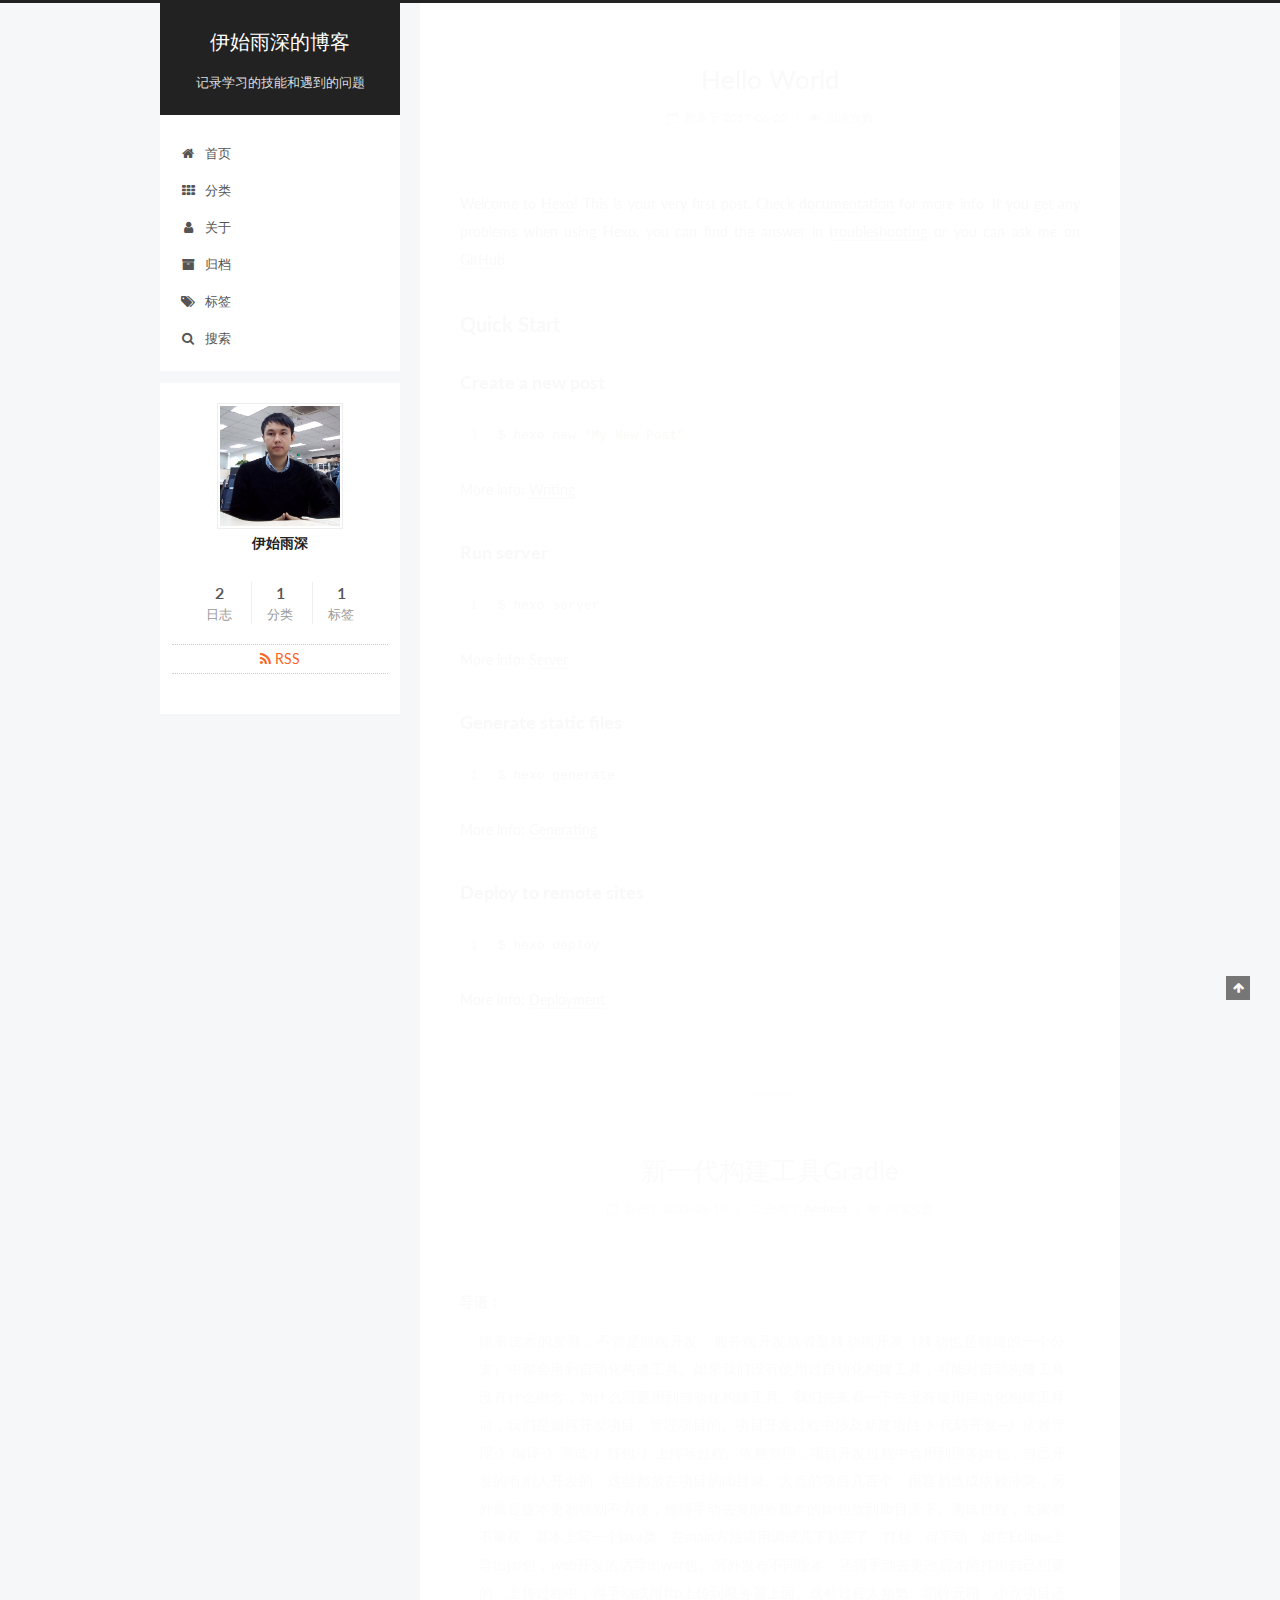
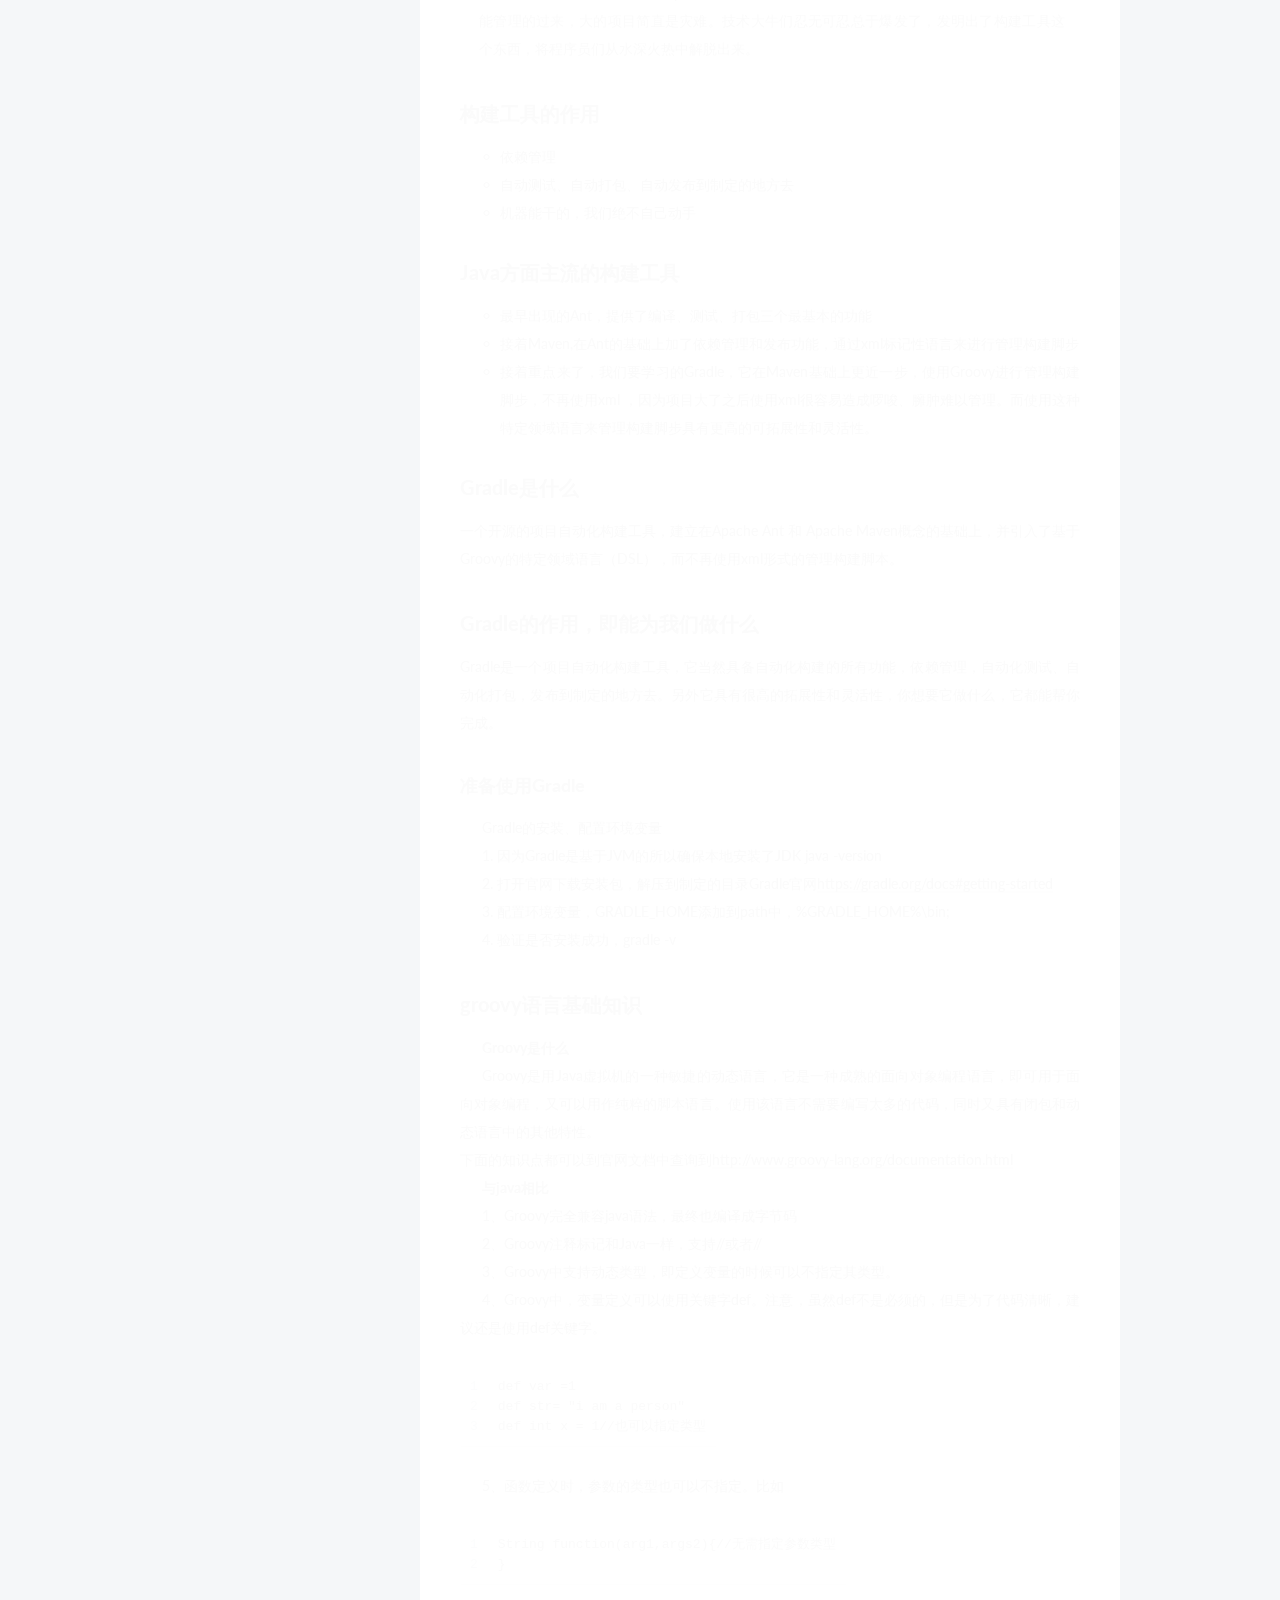
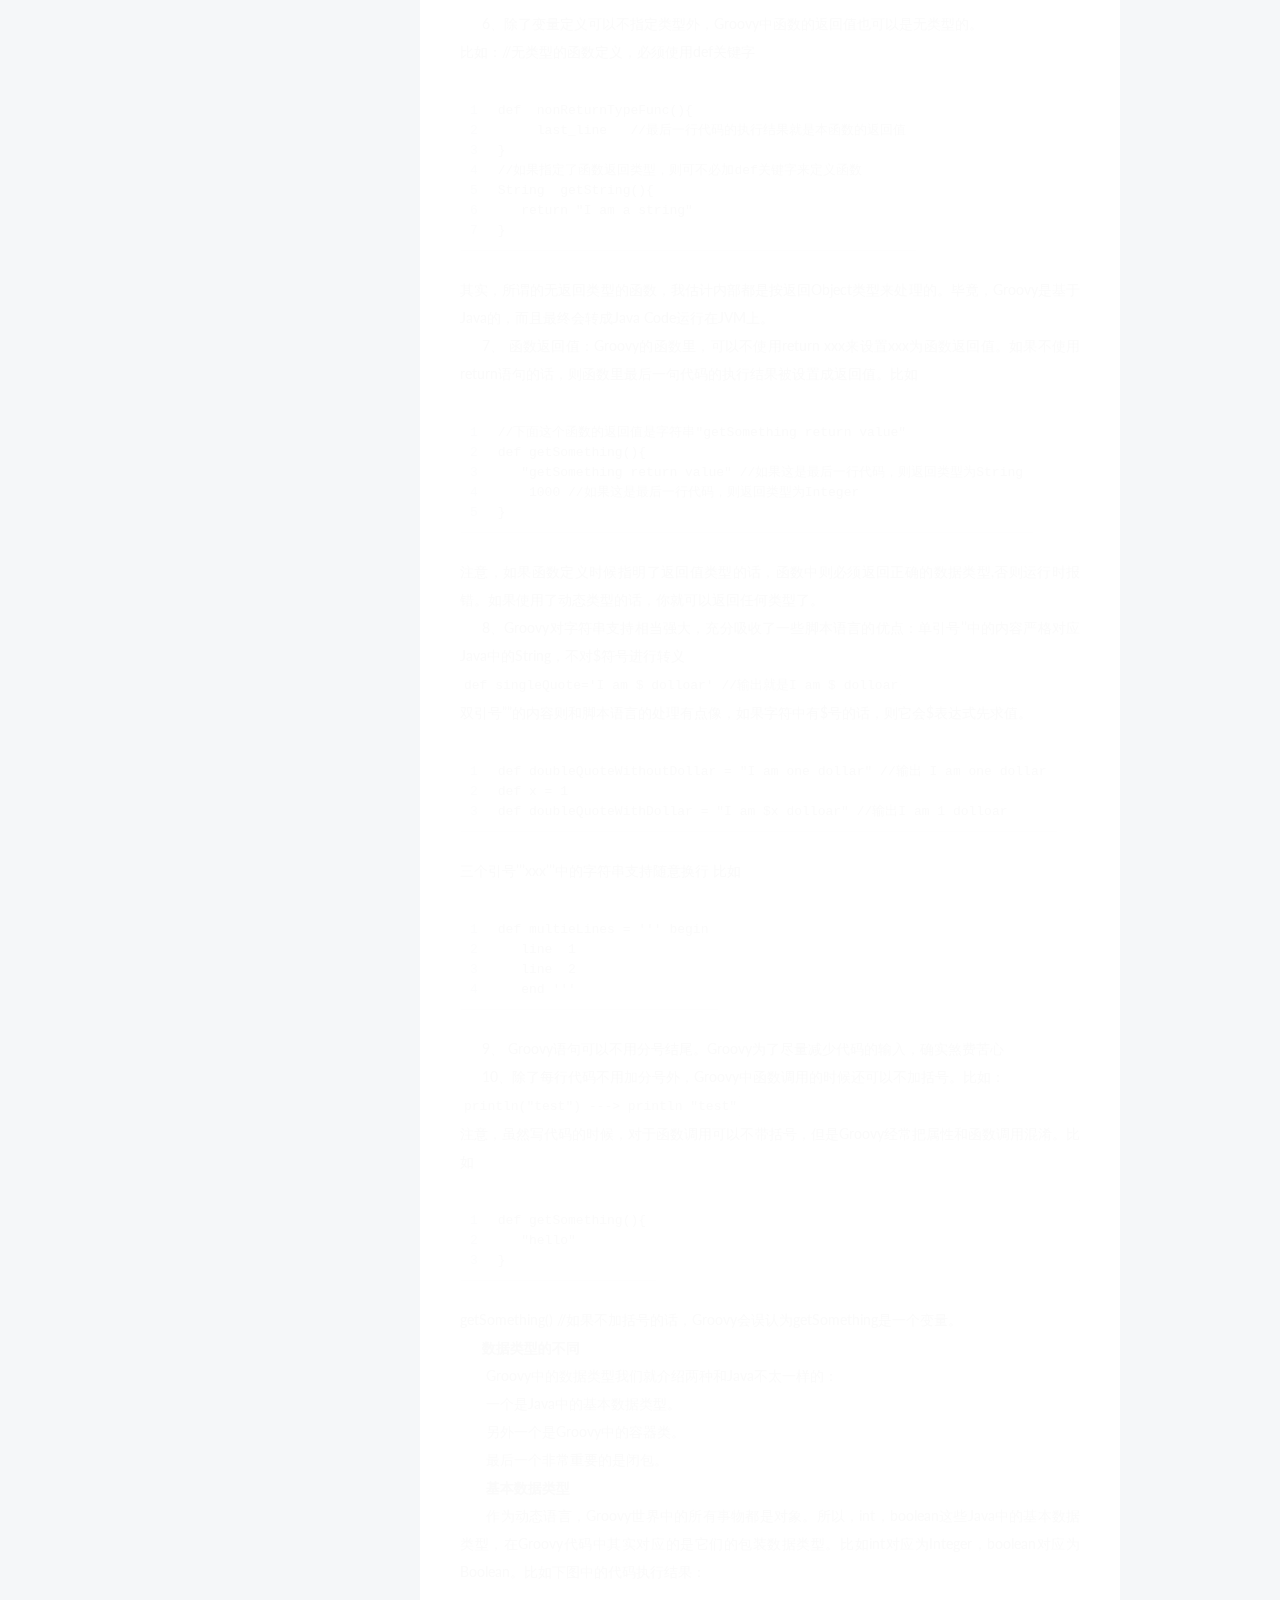
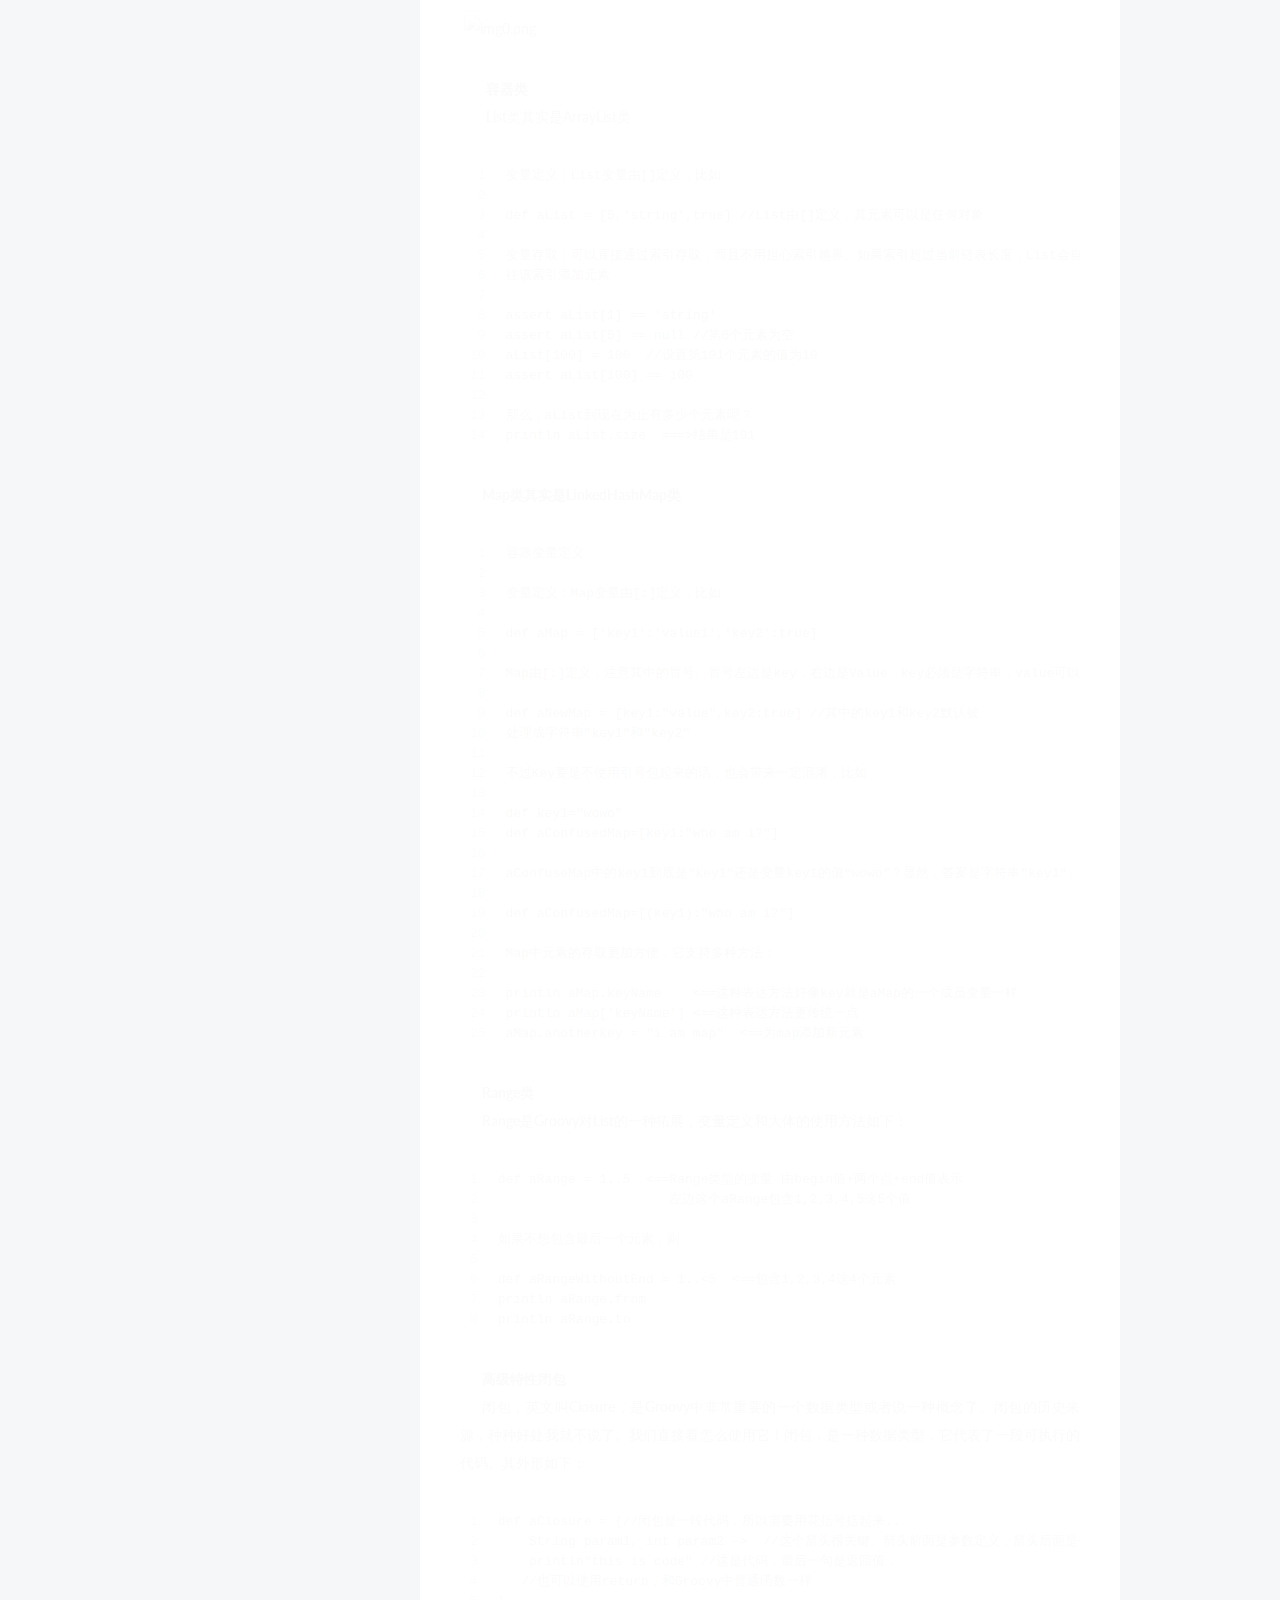
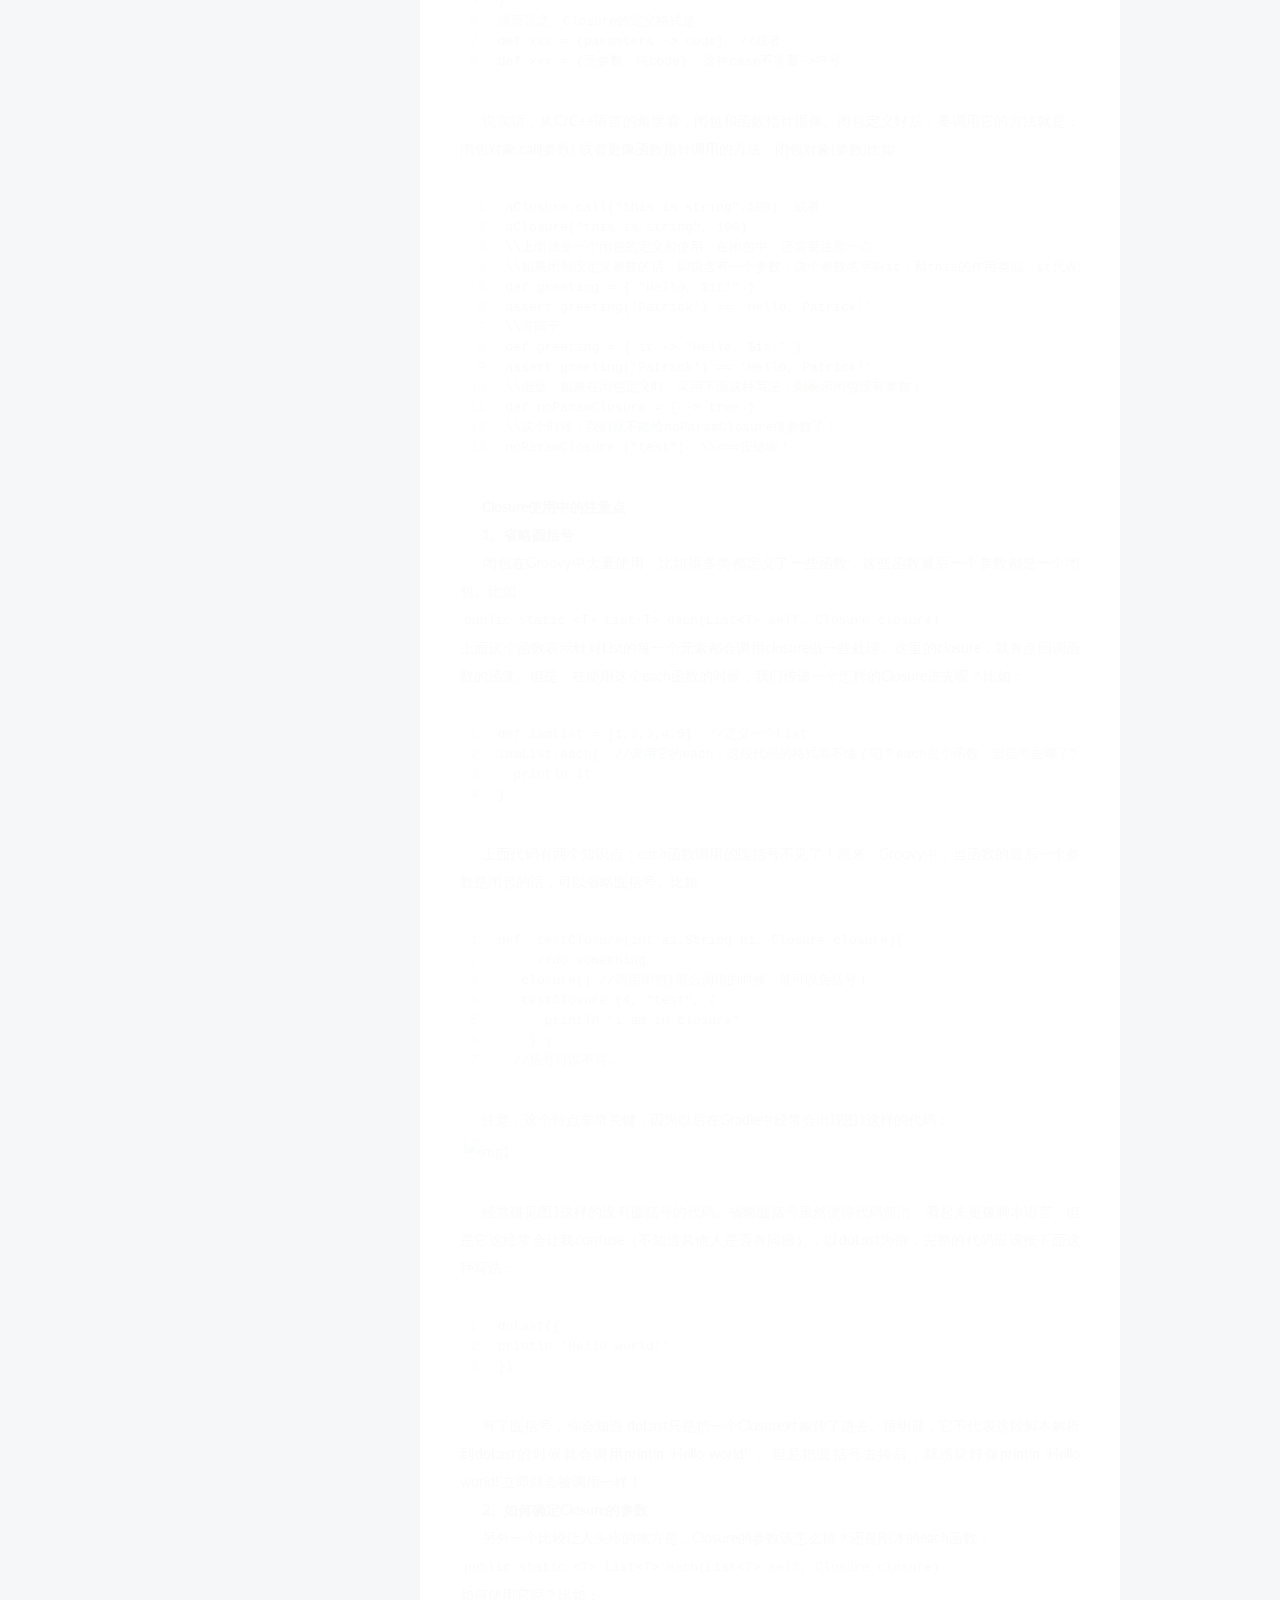
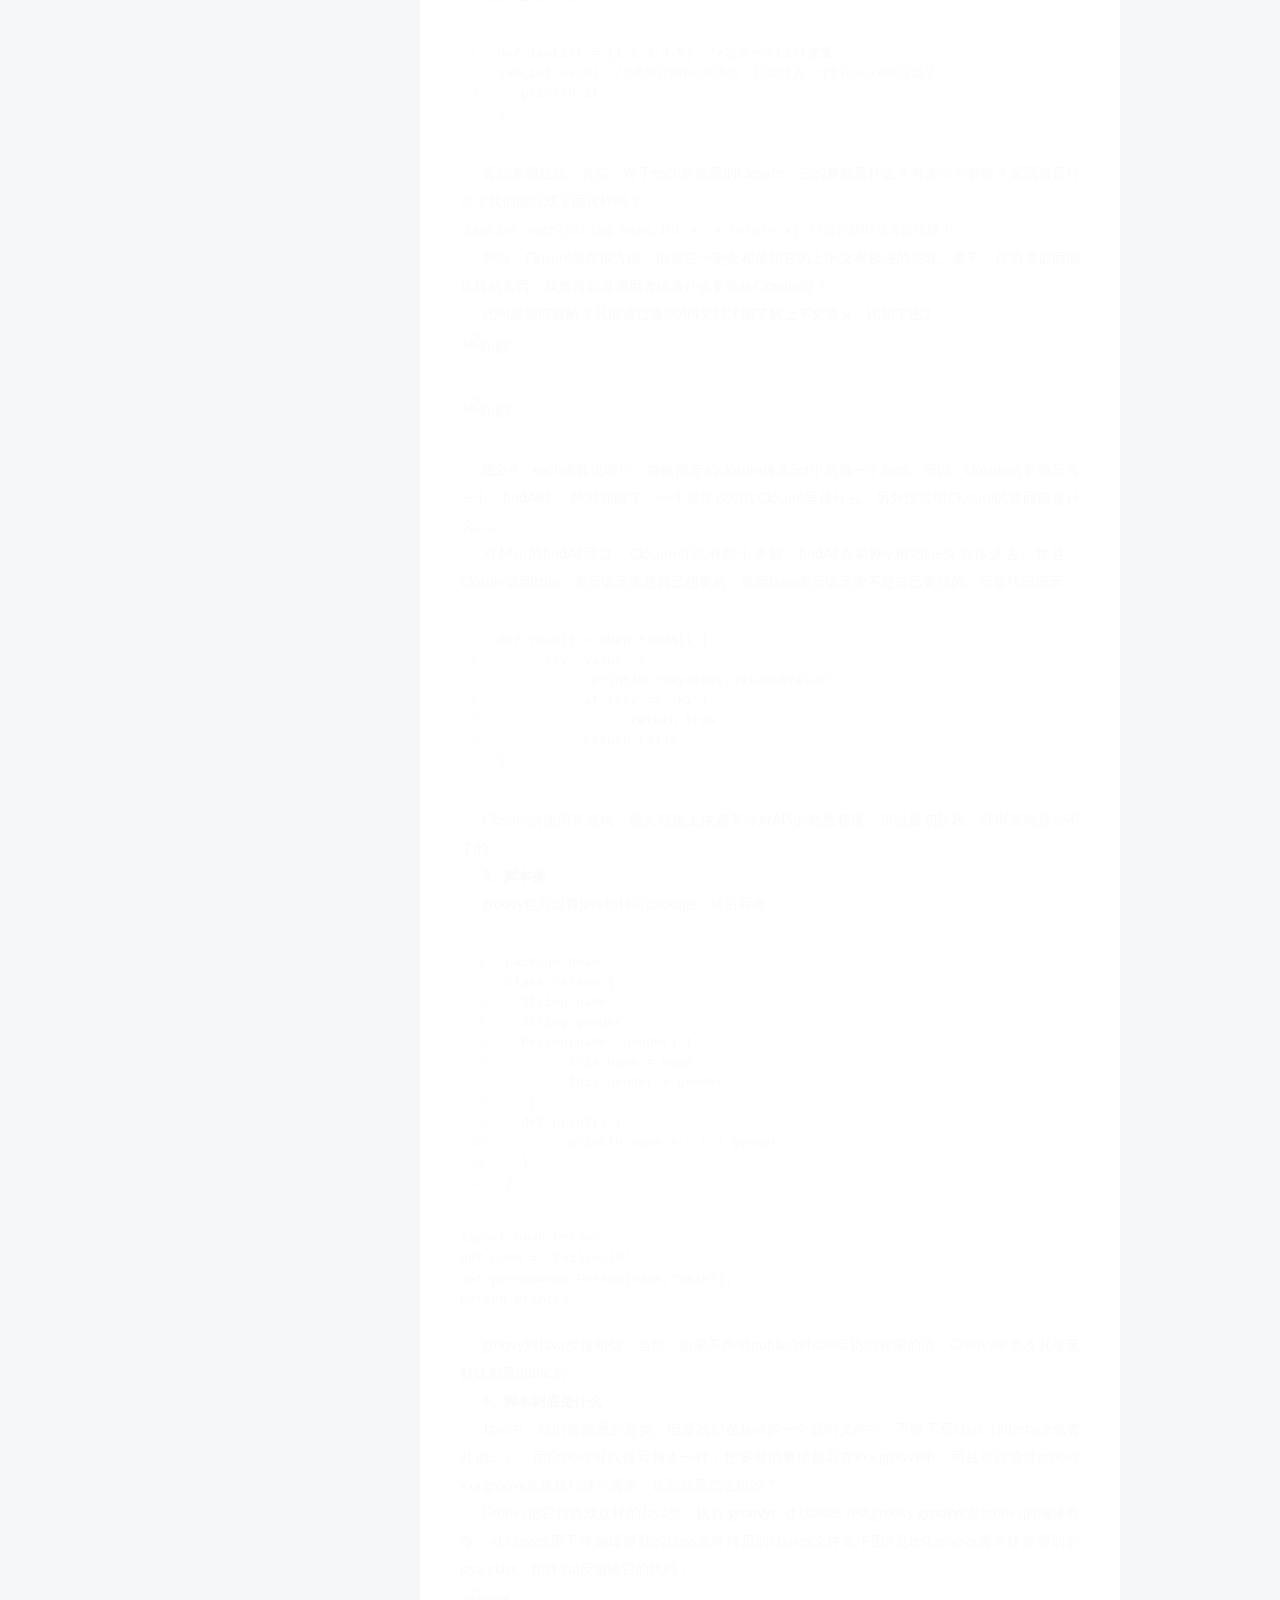
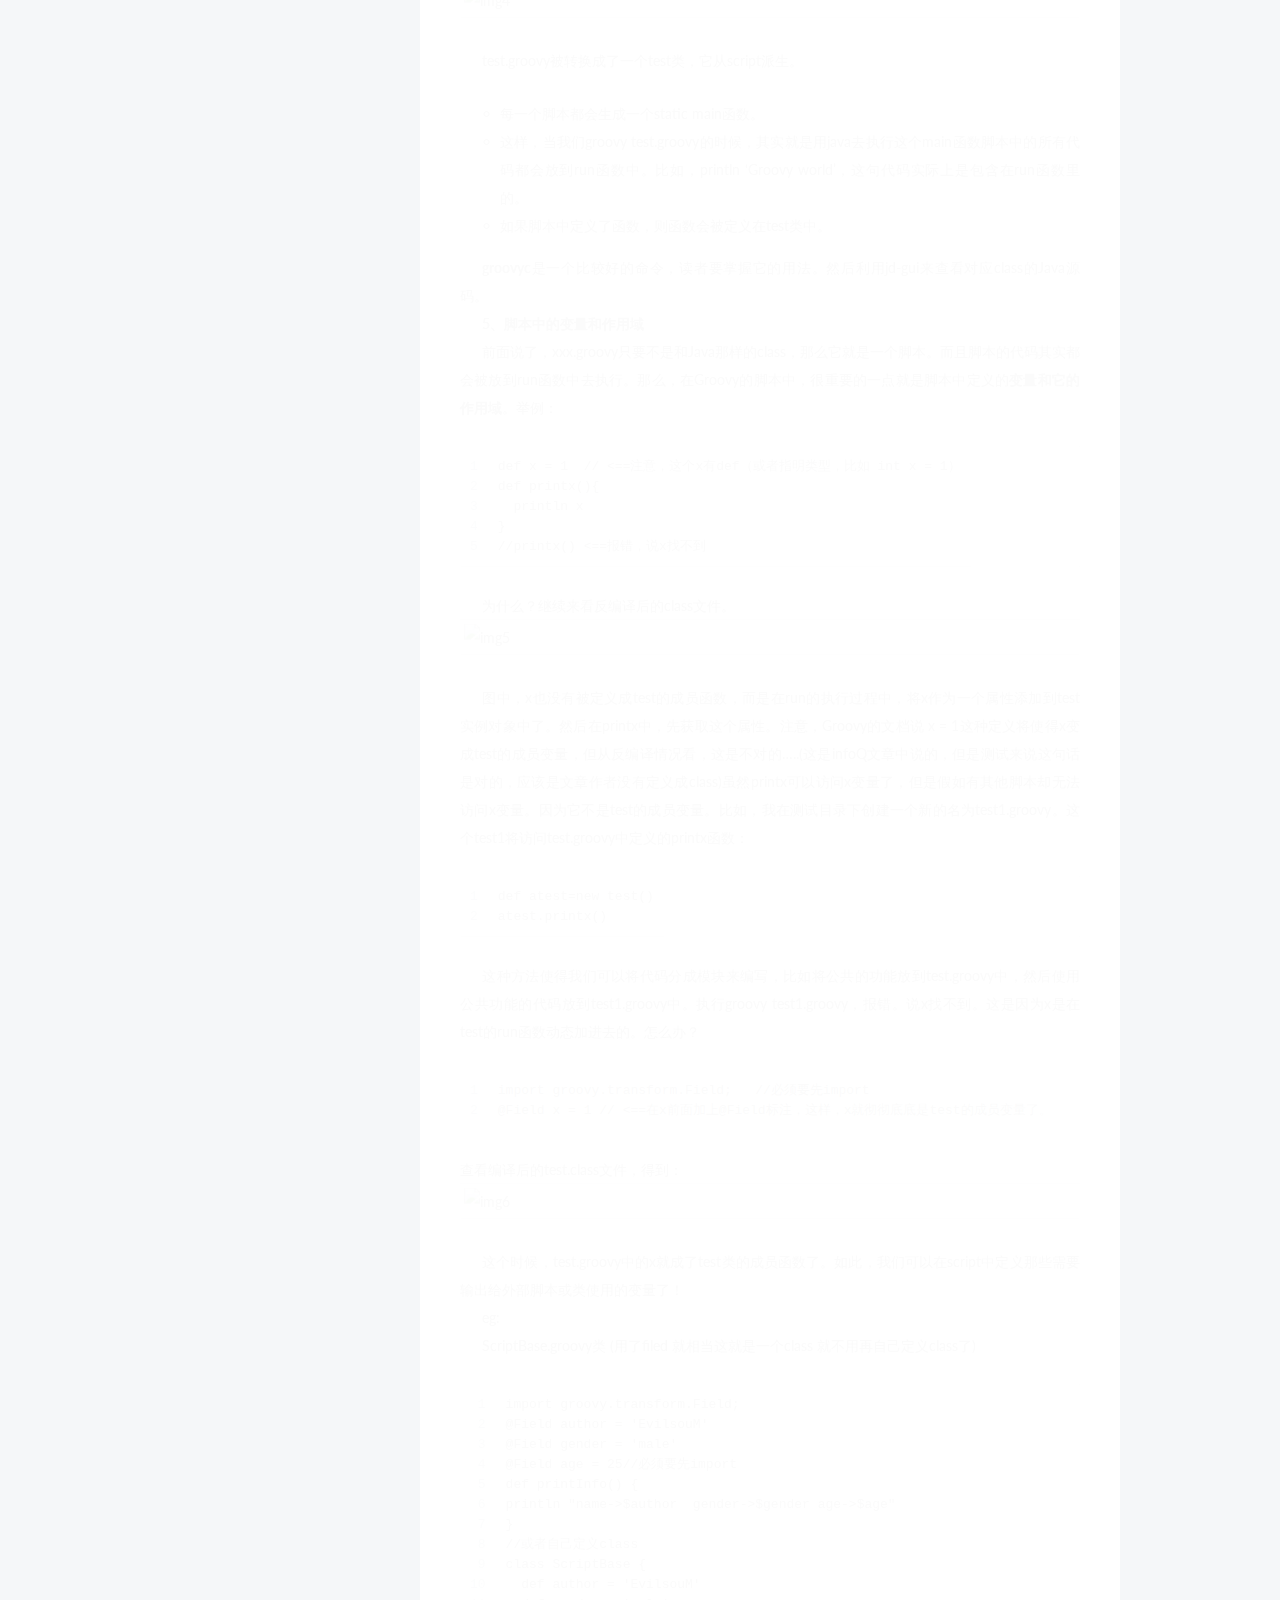
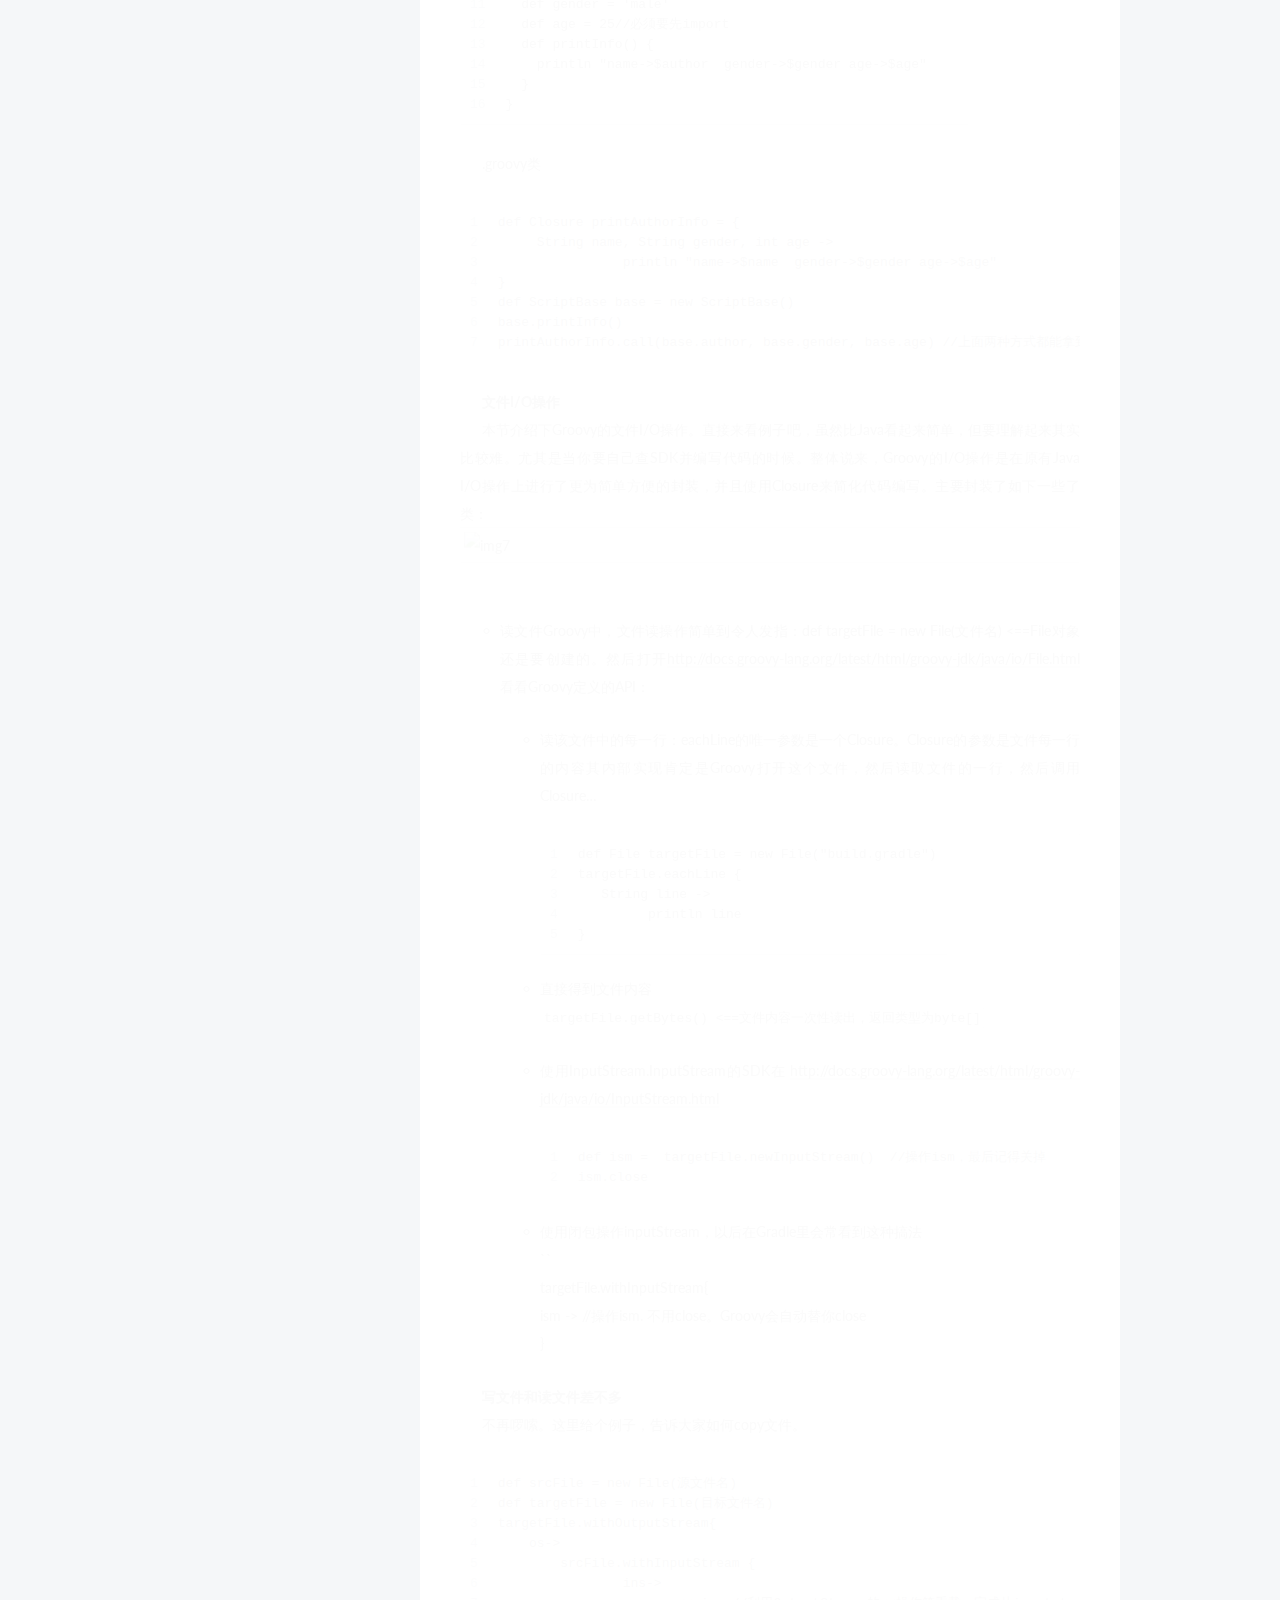
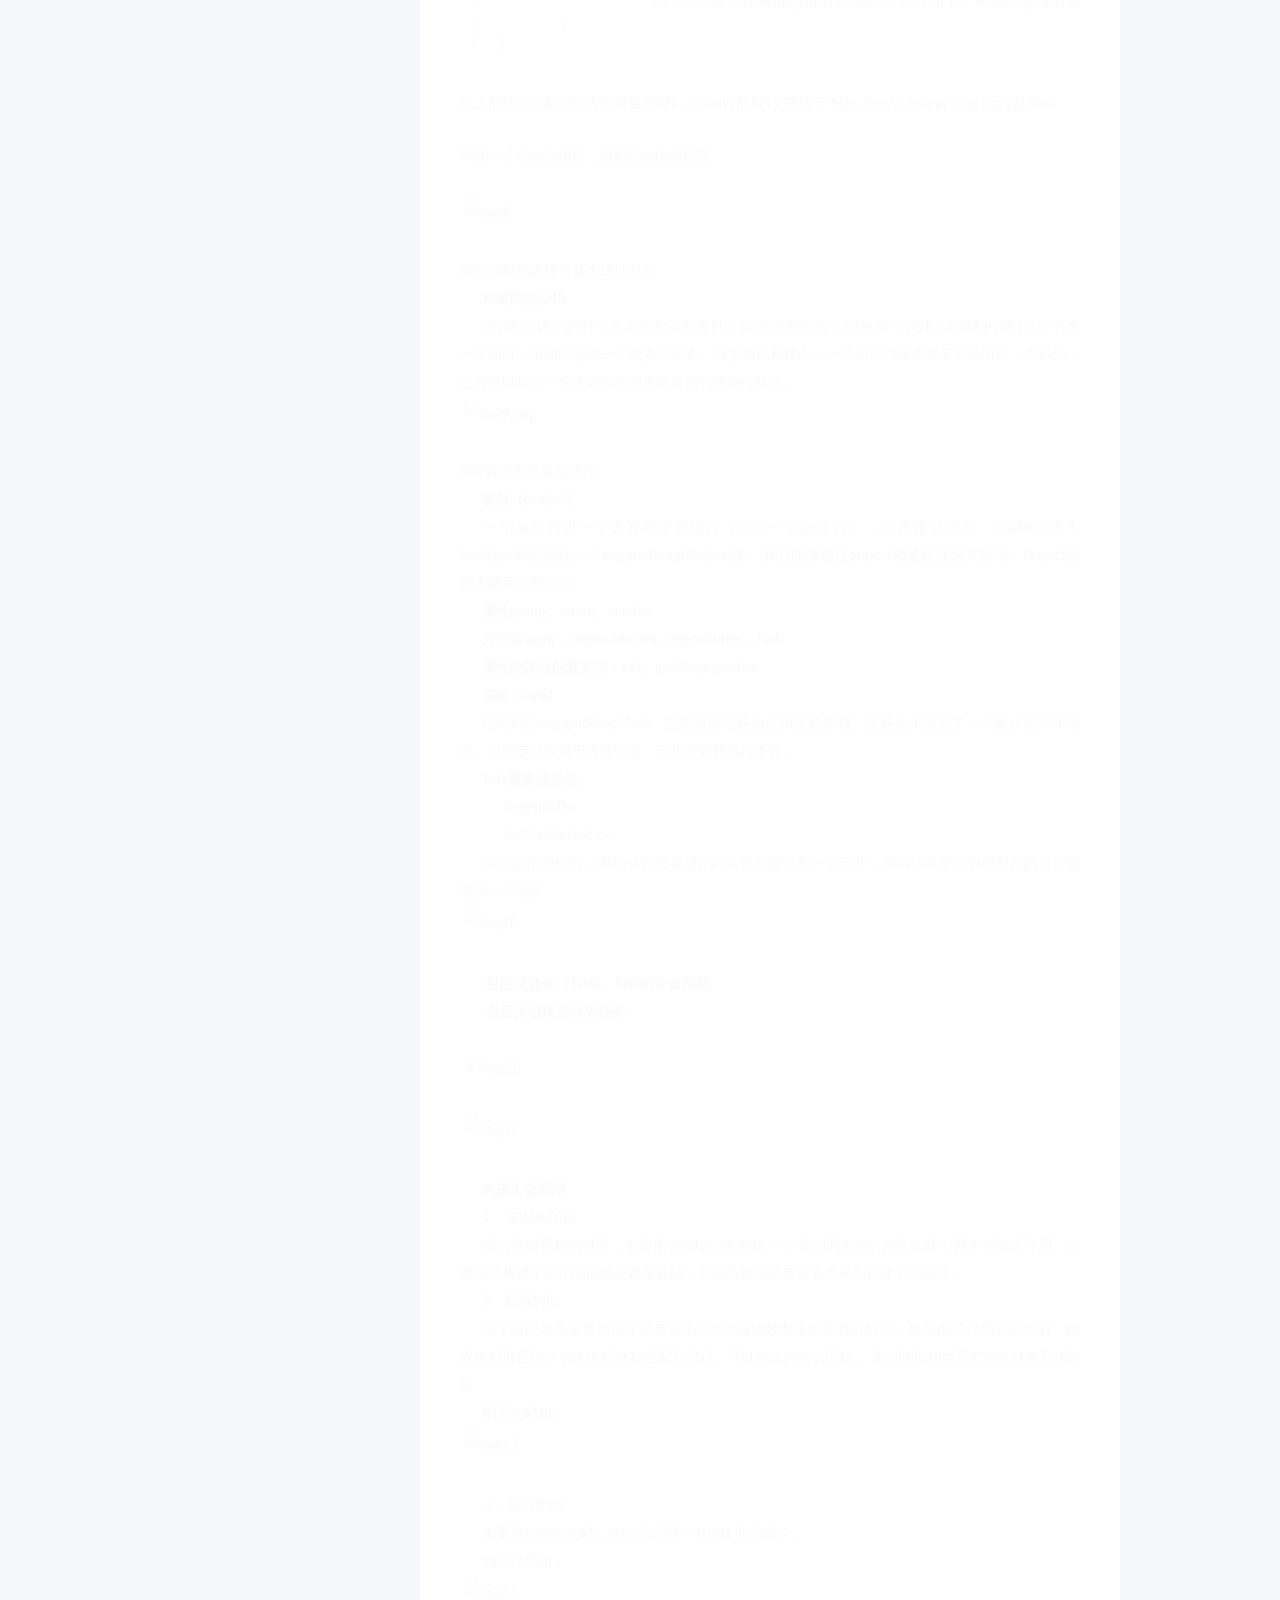
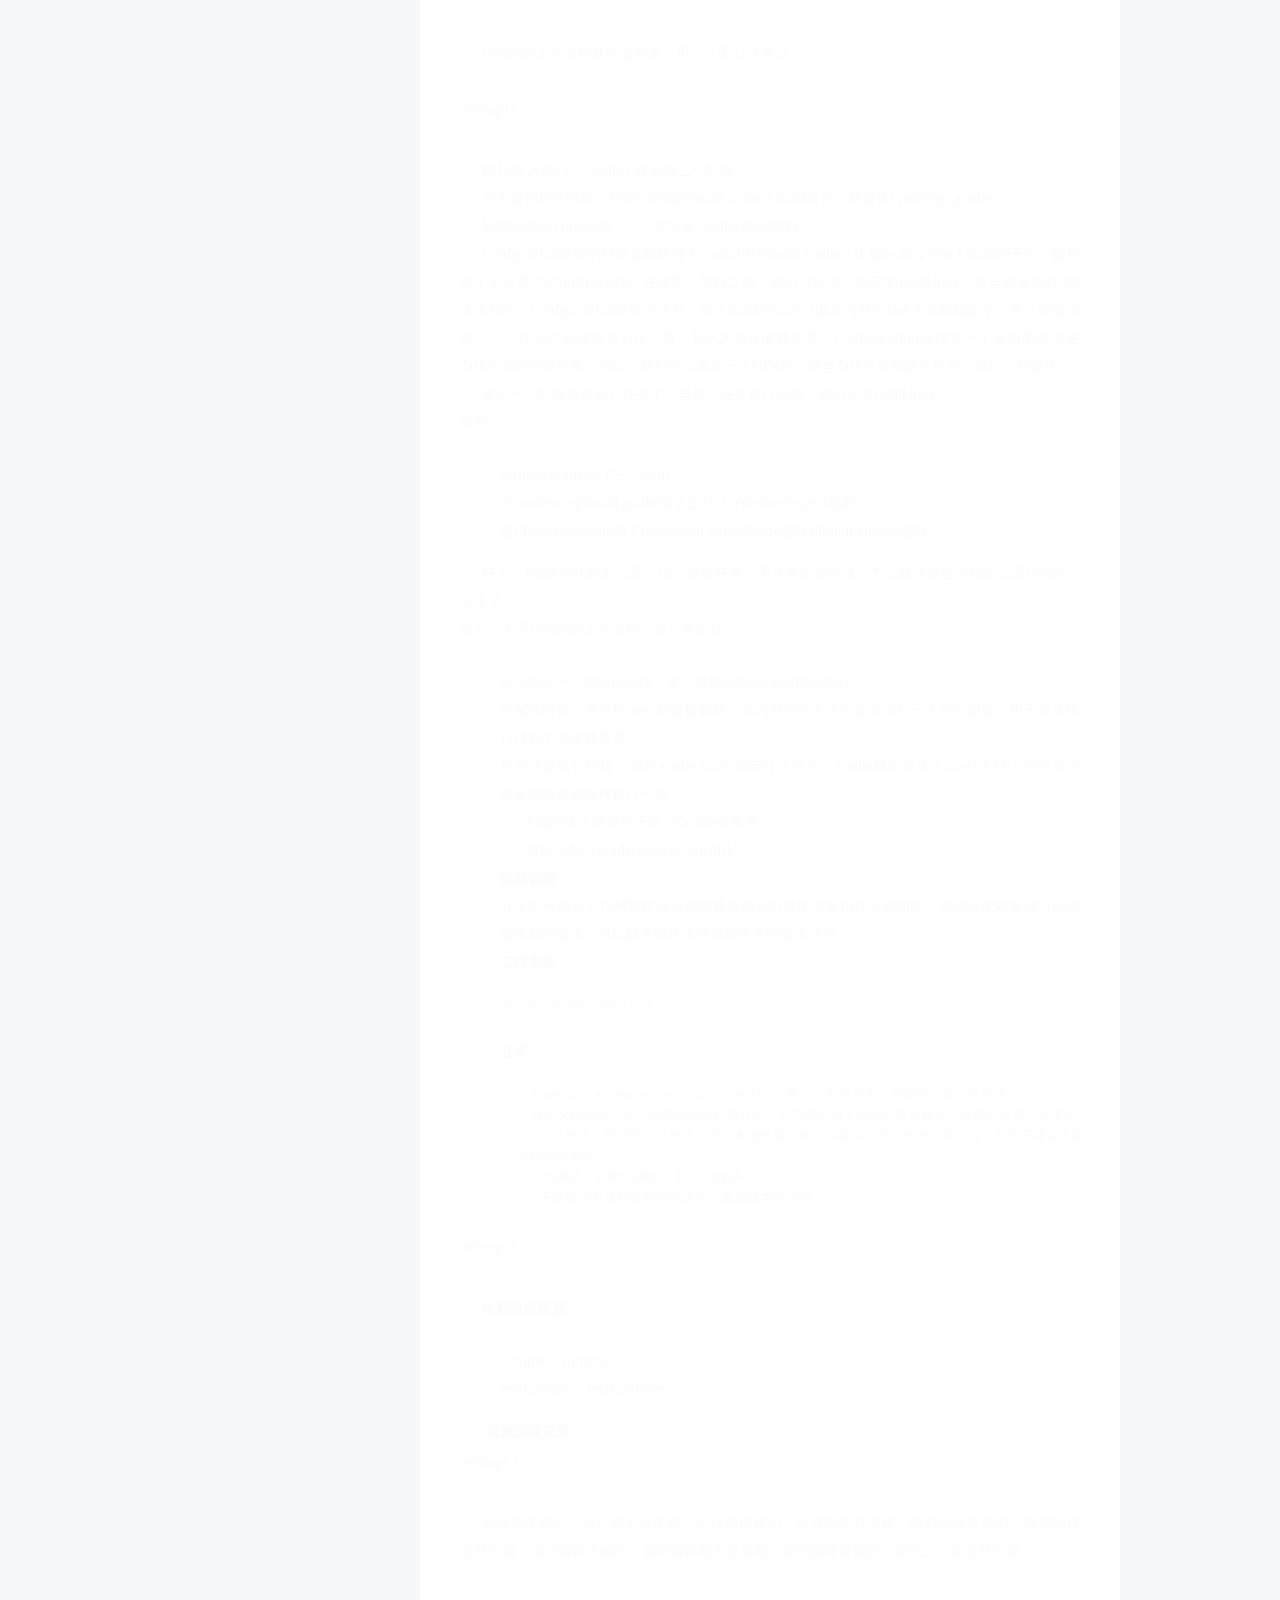
==== index.html @ 5c53986f "Site updated: 2017-06-20 23:52:43" ====
<!doctype html>



  


<html class="theme-next pisces use-motion" lang="zh-Hans">
<head>
  <meta charset="UTF-8"/>
<meta http-equiv="X-UA-Compatible" content="IE=edge" />
<meta name="viewport" content="width=device-width, initial-scale=1, maximum-scale=1"/>









<meta http-equiv="Cache-Control" content="no-transform" />
<meta http-equiv="Cache-Control" content="no-siteapp" />















  
  
  <link href="/lib/fancybox/source/jquery.fancybox.css?v=2.1.5" rel="stylesheet" type="text/css" />




  
  
  
  

  
    
    
  

  

  

  

  

  
    
    
    <link href="//fonts.googleapis.com/css?family=Lato:300,300italic,400,400italic,700,700italic&subset=latin,latin-ext" rel="stylesheet" type="text/css">
  






<link href="/lib/font-awesome/css/font-awesome.min.css?v=4.6.2" rel="stylesheet" type="text/css" />

<link href="/css/main.css?v=5.1.1" rel="stylesheet" type="text/css" />


  <meta name="keywords" content="Hexo, NexT" />





  <link rel="alternate" href="/atom.xml" title="伊始雨深的博客" type="application/atom+xml" />




  <link rel="shortcut icon" type="image/x-icon" href="/favicon.ico?v=5.1.1" />






<meta property="og:type" content="website">
<meta property="og:title" content="伊始雨深的博客">
<meta property="og:url" content="https://yishiyushen.github.io/index.html">
<meta property="og:site_name" content="伊始雨深的博客">
<meta name="twitter:card" content="summary">
<meta name="twitter:title" content="伊始雨深的博客">



<script type="text/javascript" id="hexo.configurations">
  var NexT = window.NexT || {};
  var CONFIG = {
    root: '/',
    scheme: 'Pisces',
    sidebar: {"position":"left","display":"post","offset":12,"offset_float":0,"b2t":false,"scrollpercent":false},
    fancybox: true,
    motion: true,
    duoshuo: {
      userId: '0',
      author: '博主'
    },
    algolia: {
      applicationID: '',
      apiKey: '',
      indexName: '',
      hits: {"per_page":10},
      labels: {"input_placeholder":"Search for Posts","hits_empty":"We didn't find any results for the search: ${query}","hits_stats":"${hits} results found in ${time} ms"}
    }
  };
</script>



  <link rel="canonical" href="https://yishiyushen.github.io/"/>





  <title>伊始雨深的博客</title>
  







  <script type="text/javascript">
    (function() {
      var hm = document.createElement("script");
      hm.src = "//tajs.qq.com/stats?sId=62651788";
      var s = document.getElementsByTagName("script")[0];
      s.parentNode.insertBefore(hm, s);
    })();
  </script>








</head>

<body itemscope itemtype="http://schema.org/WebPage" lang="zh-Hans">

  
  
    
  

  <div class="container sidebar-position-left 
   page-home 
 ">
    <div class="headband"></div>

    <header id="header" class="header" itemscope itemtype="http://schema.org/WPHeader">
      <div class="header-inner"><div class="site-brand-wrapper">
  <div class="site-meta ">
    

    <div class="custom-logo-site-title">
      <a href="/"  class="brand" rel="start">
        <span class="logo-line-before"><i></i></span>
        <span class="site-title">伊始雨深的博客</span>
        <span class="logo-line-after"><i></i></span>
      </a>
    </div>
      
        <p class="site-subtitle">记录学习的技能和遇到的问题</p>
      
  </div>

  <div class="site-nav-toggle">
    <button>
      <span class="btn-bar"></span>
      <span class="btn-bar"></span>
      <span class="btn-bar"></span>
    </button>
  </div>
</div>

<nav class="site-nav">
  

  
    <ul id="menu" class="menu">
      
        
        <li class="menu-item menu-item-home">
          <a href="/" rel="section">
            
              <i class="menu-item-icon fa fa-fw fa-home"></i> <br />
            
            首页
          </a>
        </li>
      
        
        <li class="menu-item menu-item-categories">
          <a href="/categories/" rel="section">
            
              <i class="menu-item-icon fa fa-fw fa-th"></i> <br />
            
            分类
          </a>
        </li>
      
        
        <li class="menu-item menu-item-about">
          <a href="/about/" rel="section">
            
              <i class="menu-item-icon fa fa-fw fa-user"></i> <br />
            
            关于
          </a>
        </li>
      
        
        <li class="menu-item menu-item-archives">
          <a href="/archives/" rel="section">
            
              <i class="menu-item-icon fa fa-fw fa-archive"></i> <br />
            
            归档
          </a>
        </li>
      
        
        <li class="menu-item menu-item-tags">
          <a href="/tags/" rel="section">
            
              <i class="menu-item-icon fa fa-fw fa-tags"></i> <br />
            
            标签
          </a>
        </li>
      

      
        <li class="menu-item menu-item-search">
          
            <a href="javascript:;" class="popup-trigger">
          
            
              <i class="menu-item-icon fa fa-search fa-fw"></i> <br />
            
            搜索
          </a>
        </li>
      
    </ul>
  

  
    <div class="site-search">
      
  <div class="popup search-popup local-search-popup">
  <div class="local-search-header clearfix">
    <span class="search-icon">
      <i class="fa fa-search"></i>
    </span>
    <span class="popup-btn-close">
      <i class="fa fa-times-circle"></i>
    </span>
    <div class="local-search-input-wrapper">
      <input autocomplete="off"
             placeholder="搜索..." spellcheck="false"
             type="text" id="local-search-input">
    </div>
  </div>
  <div id="local-search-result"></div>
</div>



    </div>
  
</nav>



 </div>
    </header>

    <main id="main" class="main">
      <div class="main-inner">
        <div class="content-wrap">
          <div id="content" class="content">
            
  <section id="posts" class="posts-expand">
    
      

  

  
  
  

  <article class="post post-type-normal " itemscope itemtype="http://schema.org/Article">
    <link itemprop="mainEntityOfPage" href="https://yishiyushen.github.io/2017/06/20/hello-world/">

    <span hidden itemprop="author" itemscope itemtype="http://schema.org/Person">
      <meta itemprop="name" content="伊始雨深">
      <meta itemprop="description" content="">
      <meta itemprop="image" content="/images/avatar.png">
    </span>

    <span hidden itemprop="publisher" itemscope itemtype="http://schema.org/Organization">
      <meta itemprop="name" content="伊始雨深的博客">
    </span>

    
      <header class="post-header">

        
        
          <h1 class="post-title" itemprop="name headline">
                
                <a class="post-title-link" href="/2017/06/20/hello-world/" itemprop="url">Hello World</a></h1>
        

        <div class="post-meta">
          <span class="post-time">
            
              <span class="post-meta-item-icon">
                <i class="fa fa-calendar-o"></i>
              </span>
              
                <span class="post-meta-item-text">发表于</span>
              
              <time title="创建于" itemprop="dateCreated datePublished" datetime="2017-06-20T23:36:18+08:00">
                2017-06-20
              </time>
            

            

            
          </span>

          

          
            
          

          
          
             <span id="/2017/06/20/hello-world/" class="leancloud_visitors" data-flag-title="Hello World">
               <span class="post-meta-divider">|</span>
               <span class="post-meta-item-icon">
                 <i class="fa fa-eye"></i>
               </span>
               
                 <span class="post-meta-item-text">阅读次数 </span>
               
                 <span class="leancloud-visitors-count"></span>
             </span>
          

          

          

          

        </div>
      </header>
    

    <div class="post-body" itemprop="articleBody">

      
      

      
        
          
            <p>Welcome to <a href="https://hexo.io/" target="_blank" rel="external">Hexo</a>! This is your very first post. Check <a href="https://hexo.io/docs/" target="_blank" rel="external">documentation</a> for more info. If you get any problems when using Hexo, you can find the answer in <a href="https://hexo.io/docs/troubleshooting.html" target="_blank" rel="external">troubleshooting</a> or you can ask me on <a href="https://github.com/hexojs/hexo/issues" target="_blank" rel="external">GitHub</a>.</p>
<h2 id="Quick-Start"><a href="#Quick-Start" class="headerlink" title="Quick Start"></a>Quick Start</h2><h3 id="Create-a-new-post"><a href="#Create-a-new-post" class="headerlink" title="Create a new post"></a>Create a new post</h3><figure class="highlight bash"><table><tr><td class="gutter"><pre><div class="line">1</div></pre></td><td class="code"><pre><div class="line">$ hexo new <span class="string">"My New Post"</span></div></pre></td></tr></table></figure>
<p>More info: <a href="https://hexo.io/docs/writing.html" target="_blank" rel="external">Writing</a></p>
<h3 id="Run-server"><a href="#Run-server" class="headerlink" title="Run server"></a>Run server</h3><figure class="highlight bash"><table><tr><td class="gutter"><pre><div class="line">1</div></pre></td><td class="code"><pre><div class="line">$ hexo server</div></pre></td></tr></table></figure>
<p>More info: <a href="https://hexo.io/docs/server.html" target="_blank" rel="external">Server</a></p>
<h3 id="Generate-static-files"><a href="#Generate-static-files" class="headerlink" title="Generate static files"></a>Generate static files</h3><figure class="highlight bash"><table><tr><td class="gutter"><pre><div class="line">1</div></pre></td><td class="code"><pre><div class="line">$ hexo generate</div></pre></td></tr></table></figure>
<p>More info: <a href="https://hexo.io/docs/generating.html" target="_blank" rel="external">Generating</a></p>
<h3 id="Deploy-to-remote-sites"><a href="#Deploy-to-remote-sites" class="headerlink" title="Deploy to remote sites"></a>Deploy to remote sites</h3><figure class="highlight bash"><table><tr><td class="gutter"><pre><div class="line">1</div></pre></td><td class="code"><pre><div class="line">$ hexo deploy</div></pre></td></tr></table></figure>
<p>More info: <a href="https://hexo.io/docs/deployment.html" target="_blank" rel="external">Deployment</a></p>

          
        
      
    </div>

    <div>
      
    </div>

    <div>
      
    </div>

    <div>
      
    </div>

    <footer class="post-footer">
      

      

      

      
      
        <div class="post-eof"></div>
      
    </footer>
  </article>


    
      

  

  
  
  

  <article class="post post-type-normal " itemscope itemtype="http://schema.org/Article">
    <link itemprop="mainEntityOfPage" href="https://yishiyushen.github.io/2017/06/18/新一代构建工具Gradle/">

    <span hidden itemprop="author" itemscope itemtype="http://schema.org/Person">
      <meta itemprop="name" content="伊始雨深">
      <meta itemprop="description" content="">
      <meta itemprop="image" content="/images/avatar.png">
    </span>

    <span hidden itemprop="publisher" itemscope itemtype="http://schema.org/Organization">
      <meta itemprop="name" content="伊始雨深的博客">
    </span>

    
      <header class="post-header">

        
        
          <h1 class="post-title" itemprop="name headline">
                
                <a class="post-title-link" href="/2017/06/18/新一代构建工具Gradle/" itemprop="url">新一代构建工具Gradle</a></h1>
        

        <div class="post-meta">
          <span class="post-time">
            
              <span class="post-meta-item-icon">
                <i class="fa fa-calendar-o"></i>
              </span>
              
                <span class="post-meta-item-text">发表于</span>
              
              <time title="创建于" itemprop="dateCreated datePublished" datetime="2017-06-18T22:38:16+08:00">
                2017-06-18
              </time>
            

            

            
          </span>

          
            <span class="post-category" >
            
              <span class="post-meta-divider">|</span>
            
              <span class="post-meta-item-icon">
                <i class="fa fa-folder-o"></i>
              </span>
              
                <span class="post-meta-item-text">分类于</span>
              
              
                <span itemprop="about" itemscope itemtype="http://schema.org/Thing">
                  <a href="/categories/Android/" itemprop="url" rel="index">
                    <span itemprop="name">Android</span>
                  </a>
                </span>

                
                
              
            </span>
          

          
            
          

          
          
             <span id="/2017/06/18/新一代构建工具Gradle/" class="leancloud_visitors" data-flag-title="新一代构建工具Gradle">
               <span class="post-meta-divider">|</span>
               <span class="post-meta-item-icon">
                 <i class="fa fa-eye"></i>
               </span>
               
                 <span class="post-meta-item-text">阅读次数 </span>
               
                 <span class="leancloud-visitors-count"></span>
             </span>
          

          

          

          

        </div>
      </header>
    

    <div class="post-body" itemprop="articleBody">

      
      

      
        
          
            <h5 id="导语："><a href="#导语：" class="headerlink" title="导语："></a>导语：</h5><blockquote>
<p>随着技术的发展，不管是前端开发、服务端开发或者是移动端开发（移动也是前端的一个分支）中都会用到自动化构建工具。如果我们没有使用过自动化构建工具，可能对自动构建工具没有什么概念，为什么需要用到自动化构建工具。我们先来看一下在没有使用自动化构建工具前，我们是如何开发项目、管理项目的。项目开发过程中涉及新建项目-》代码开发—》依赖管理-》编译-》测试-》打包-》上传等过程。依赖管理，项目开发过程中会用到很多jar包，自己开发的有别人开发的，这些都放在项目的lib目录。大点的项目几百个，很容易造成依赖冲突，另外就是版本更新特别不方便，你得手动去复制新版本的jar包放到lib目录下。测试过程，大家都不重视，基本上写一个java类，在main方法调用调试几下就完了。打包，得手动，如在Eclipse上导出jar包，web开发的话导出war包。另外发布不同版本，还得手动去更改后才能打出自己想要的。上传过程中，得手动或用ftp上传到服务器上面。这些过程太频繁、琐碎无聊，小点项目还能管理的过来，大的项目简直是灾难。技术大牛们忍无可忍总于爆发了，发明出了构建工具这个东西，将程序员们从水深火热中解脱出来。</p>
</blockquote>
<h2 id="构建工具的作用"><a href="#构建工具的作用" class="headerlink" title="构建工具的作用"></a>构建工具的作用</h2><ul>
<li>依赖管理</li>
<li>自动测试、自动打包、自动发布到制定的地方去</li>
<li>机器能干的，我们绝不自己动手</li>
</ul>
<h2 id="Java方面主流的构建工具"><a href="#Java方面主流的构建工具" class="headerlink" title="Java方面主流的构建工具"></a>Java方面主流的构建工具</h2><ul>
<li>最早出现的Ant，提供了编译、测试、打包三个最基本的功能</li>
<li>接着Maven,在Ant的基础上加了依赖管理和发布功能，通过xml标记性语言来进行管理构建脚步</li>
<li>接着重点来了，我们要学习的Gradle，它在Maven基础上更近一步，使用Groovy进行管理构建脚步，不再使用xml ，因为项目大了之后使用xml很容易造成啰唆、臃肿难以管理。而使用这种特定领域语言来管理构建脚步具有更高的可拓展性和灵活性。</li>
</ul>
<h2 id="Gradle是什么"><a href="#Gradle是什么" class="headerlink" title="Gradle是什么"></a>Gradle是什么</h2><p>  一个开源的项目自动化构建工具，建立在Apache Ant 和 Apache Maven概念的基础上，并引入了基于Groovy的特定领域语言（DSL），而不再使用xml形式的管理构建脚本。</p>
<h2 id="Gradle的作用，即能为我们做什么"><a href="#Gradle的作用，即能为我们做什么" class="headerlink" title="Gradle的作用，即能为我们做什么"></a>Gradle的作用，即能为我们做什么</h2><p> Gradle是一个项目自动化构建工具，它当然具备自动化构建的所有功能，依赖管理，自动化测试、自动化打包，发布到制定的地方去。另外它具有很高的拓展性和灵活性，你想要它做什么，它都能帮你完成。</p>
<h3 id="准备使用Gradle"><a href="#准备使用Gradle" class="headerlink" title="准备使用Gradle"></a>准备使用Gradle</h3><p>  Gradle的安装、配置环境变量<br>  1. 因为Gradle是基于JVM的所以确保本地安装了JDK  java -version<br>  2. 打开官网下载安装包，解压到制定的目录Gradle官网<a href="https://gradle.org/docs#getting-started" target="_blank" rel="external">https://gradle.org/docs#getting-started</a><br>  3. 配置环境变量，GRADLE_HOME添加到path中，%GRADLE_HOME%\bin;<br>  4. 验证是否安装成功，gradle -v</p>
<h2 id="groovy语言基础知识"><a href="#groovy语言基础知识" class="headerlink" title="groovy语言基础知识"></a>groovy语言基础知识</h2><p>  <strong>Groovy是什么</strong><br>  Groovy是用Java虚拟机的一种敏捷的动态语言，它是一种成熟的面向对象编程语言，即可用于面向对象编程，又可以用作纯粹的脚本语言。使用该语言不需要编写太多的代码，同时又具有闭包和动态语言中的其他特性。<br>下面的知识点都可以到官网文档中查询到<a href="http://www.groovy-lang.org/documentation.html" target="_blank" rel="external">http://www.groovy-lang.org/documentation.html</a><br>  <strong>与java相比</strong><br>            1、Groovy完全兼容java语法，最终也编译成字节码<br>            2、Groovy注释标记和Java一样，支持//或者//<br>            3、Groovy中支持动态类型，即定义变量的时候可以不指定其类型。<br>            4、Groovy中，变量定义可以使用关键字def。注意，虽然def不是必须的，但是为了代码清晰，建议还是使用def关键字。<br><figure class="highlight plain"><table><tr><td class="gutter"><pre><div class="line">1</div><div class="line">2</div><div class="line">3</div></pre></td><td class="code"><pre><div class="line">def var =1 </div><div class="line">def str= &quot;i am a person&quot;</div><div class="line">def int x = 1//也可以指定类型</div></pre></td></tr></table></figure></p>
<p>    5、函数定义时，参数的类型也可以不指定。比如<br><figure class="highlight plain"><table><tr><td class="gutter"><pre><div class="line">1</div><div class="line">2</div></pre></td><td class="code"><pre><div class="line">String function(arg1,args2)&#123;//无需指定参数类型</div><div class="line">&#125;</div></pre></td></tr></table></figure></p>
<p>  6、除了变量定义可以不指定类型外，Groovy中函数的返回值也可以是无类型的。<br>        比如：//无类型的函数定义，必须使用def关键字<br><figure class="highlight plain"><table><tr><td class="gutter"><pre><div class="line">1</div><div class="line">2</div><div class="line">3</div><div class="line">4</div><div class="line">5</div><div class="line">6</div><div class="line">7</div></pre></td><td class="code"><pre><div class="line">def  nonReturnTypeFunc()&#123;</div><div class="line">     last_line   //最后一行代码的执行结果就是本函数的返回值</div><div class="line">&#125;</div><div class="line">//如果指定了函数返回类型，则可不必加def关键字来定义函数</div><div class="line">String  getString()&#123;</div><div class="line">   return &quot;I am a string&quot;</div><div class="line">&#125;</div></pre></td></tr></table></figure></p>
<p>其实，所谓的无返回类型的函数，我估计内部都是按返回Object类型来处理的。毕竟，Groovy是基于Java的，而且最终会转成Java Code运行在JVM上。<br>  7、 函数返回值：Groovy的函数里，可以不使用return xxx来设置xxx为函数返回值。如果不使用return语句的话，则函数里最后一句代码的执行结果被设置成返回值。比如<br><figure class="highlight plain"><table><tr><td class="gutter"><pre><div class="line">1</div><div class="line">2</div><div class="line">3</div><div class="line">4</div><div class="line">5</div></pre></td><td class="code"><pre><div class="line">//下面这个函数的返回值是字符串&quot;getSomething return value&quot;</div><div class="line">def getSomething()&#123;</div><div class="line">   &quot;getSomething return value&quot; //如果这是最后一行代码，则返回类型为String</div><div class="line">    1000 //如果这是最后一行代码，则返回类型为Integer</div><div class="line">&#125;</div></pre></td></tr></table></figure></p>
<p>注意，如果函数定义时候指明了返回值类型的话，函数中则必须返回正确的数据类型,否则运行时报错。如果使用了动态类型的话，你就可以返回任何类型了。<br>  8、Groovy对字符串支持相当强大，充分吸收了一些脚本语言的优点：单引号’’中的内容严格对应Java中的String，不对$符号进行转义<br><code>def singleQuote=&#39;I am $ dolloar&#39;  //输出就是I am $ dolloar</code><br>双引号””的内容则和脚本语言的处理有点像，如果字符中有$号的话，则它会$表达式先求值。<br><figure class="highlight plain"><table><tr><td class="gutter"><pre><div class="line">1</div><div class="line">2</div><div class="line">3</div></pre></td><td class="code"><pre><div class="line">def doubleQuoteWithoutDollar = &quot;I am one dollar&quot; //输出 I am one dollar</div><div class="line">def x = 1</div><div class="line">def doubleQuoteWithDollar = &quot;I am $x dolloar&quot; //输出I am 1 dolloar</div></pre></td></tr></table></figure></p>
<p>三个引号’’’xxx’’’中的字符串支持随意换行 比如<br><figure class="highlight plain"><table><tr><td class="gutter"><pre><div class="line">1</div><div class="line">2</div><div class="line">3</div><div class="line">4</div></pre></td><td class="code"><pre><div class="line">def multieLines = &apos;&apos;&apos; begin</div><div class="line">   line  1 </div><div class="line">   line  2</div><div class="line">   end &apos;&apos;&apos;</div></pre></td></tr></table></figure></p>
<p>  9、 Groovy语句可以不用分号结尾。Groovy为了尽量减少代码的输入，确实煞费苦心<br>  10、除了每行代码不用加分号外，Groovy中函数调用的时候还可以不加括号。比如：<br><code>println(&quot;test&quot;) ---&gt; println &quot;test&quot;</code><br>注意，虽然写代码的时候，对于函数调用可以不带括号，但是Groovy经常把属性和函数调用混淆。比如<br><figure class="highlight plain"><table><tr><td class="gutter"><pre><div class="line">1</div><div class="line">2</div><div class="line">3</div></pre></td><td class="code"><pre><div class="line">def getSomething()&#123;</div><div class="line">   &quot;hello&quot;</div><div class="line">&#125;</div></pre></td></tr></table></figure></p>
<p>getSomething() //如果不加括号的话，Groovy会误认为getSomething是一个变量。<br>  <strong>数据类型的不同</strong><br>     Groovy中的数据类型我们就介绍两种和Java不太一样的：<br>    一个是Java中的基本数据类型。<br>     另外一个是Groovy中的容器类。<br>    最后一个非常重要的是闭包。<br>    <strong>基本数据类型</strong><br>    作为动态语言，Groovy世界中的所有事物都是对象。所以，int，boolean这些Java中的基本数据类型，在Groovy代码中其实对应的是它们的包装数据类型。比如int对应为Integer，boolean对应为Boolean。比如下图中的代码执行结果：</p>
<p><img src="http://upload-images.jianshu.io/upload_images/4002556-17daef6effa93cb7.png?imageMogr2/auto-orient/strip%7CimageView2/2/w/1240" alt="img0.png"><br>   <strong>容器类</strong><br>   List类其实是ArrayList类<br><figure class="highlight plain"><table><tr><td class="gutter"><pre><div class="line">1</div><div class="line">2</div><div class="line">3</div><div class="line">4</div><div class="line">5</div><div class="line">6</div><div class="line">7</div><div class="line">8</div><div class="line">9</div><div class="line">10</div><div class="line">11</div><div class="line">12</div><div class="line">13</div><div class="line">14</div></pre></td><td class="code"><pre><div class="line">变量定义：List变量由[]定义，比如</div><div class="line"></div><div class="line">def aList = [5,&apos;string&apos;,true] //List由[]定义，其元素可以是任何对象</div><div class="line"></div><div class="line">变量存取：可以直接通过索引存取，而且不用担心索引越界。如果索引超过当前链表长度，List会自动</div><div class="line">往该索引添加元素</div><div class="line"></div><div class="line">assert aList[1] == &apos;string&apos;</div><div class="line">assert aList[5] == null //第6个元素为空</div><div class="line">aList[100] = 100  //设置第101个元素的值为10</div><div class="line">assert aList[100] == 100</div><div class="line"></div><div class="line">那么，aList到现在为止有多少个元素呢？</div><div class="line">println aList.size  ===&gt;结果是101</div></pre></td></tr></table></figure></p>
<p>  <strong>Map类其实是LinkedHashMap类</strong><br><figure class="highlight plain"><table><tr><td class="gutter"><pre><div class="line">1</div><div class="line">2</div><div class="line">3</div><div class="line">4</div><div class="line">5</div><div class="line">6</div><div class="line">7</div><div class="line">8</div><div class="line">9</div><div class="line">10</div><div class="line">11</div><div class="line">12</div><div class="line">13</div><div class="line">14</div><div class="line">15</div><div class="line">16</div><div class="line">17</div><div class="line">18</div><div class="line">19</div><div class="line">20</div><div class="line">21</div><div class="line">22</div><div class="line">23</div><div class="line">24</div><div class="line">25</div></pre></td><td class="code"><pre><div class="line">容器变量定义</div><div class="line"></div><div class="line">变量定义：Map变量由[:]定义，比如</div><div class="line"></div><div class="line">def aMap = [&apos;key1&apos;:&apos;value1&apos;,&apos;key2&apos;:true] </div><div class="line"></div><div class="line">Map由[:]定义，注意其中的冒号。冒号左边是key，右边是Value。key必须是字符串，value可以是任何对象。另外，key可以用&apos;&apos;或&quot;&quot;包起来，也可以不用引号包起来。比如</div><div class="line"></div><div class="line">def aNewMap = [key1:&quot;value&quot;,key2:true] //其中的key1和key2默认被</div><div class="line">处理成字符串&quot;key1&quot;和&quot;key2&quot;</div><div class="line"></div><div class="line">不过Key要是不使用引号包起来的话，也会带来一定混淆，比如</div><div class="line"></div><div class="line">def key1=&quot;wowo&quot;</div><div class="line">def aConfusedMap=[key1:&quot;who am i?&quot;]</div><div class="line"></div><div class="line">aConfuseMap中的key1到底是&quot;key1&quot;还是变量key1的值“wowo”？显然，答案是字符串&quot;key1&quot;。如果要是&quot;wowo&quot;的话，则aConfusedMap的定义必须设置成：</div><div class="line"></div><div class="line">def aConfusedMap=[(key1):&quot;who am i?&quot;]</div><div class="line"></div><div class="line">Map中元素的存取更加方便，它支持多种方法：</div><div class="line"></div><div class="line">println aMap.keyName    &lt;==这种表达方法好像key就是aMap的一个成员变量一样</div><div class="line">println aMap[&apos;keyName&apos;] &lt;==这种表达方法更传统一点</div><div class="line">aMap.anotherkey = &quot;i am map&quot;  &lt;==为map添加新元素</div></pre></td></tr></table></figure></p>
<p>  <strong>Range类</strong><br>  Range是Groovy对List的一种拓展，变量定义和大体的使用方法如下：<br><figure class="highlight plain"><table><tr><td class="gutter"><pre><div class="line">1</div><div class="line">2</div><div class="line">3</div><div class="line">4</div><div class="line">5</div><div class="line">6</div><div class="line">7</div><div class="line">8</div></pre></td><td class="code"><pre><div class="line">def aRange = 1..5  &lt;==Range类型的变量 由begin值+两个点+end值表示</div><div class="line">                      左边这个aRange包含1,2,3,4,5这5个值</div><div class="line"></div><div class="line">如果不想包含最后一个元素，则</div><div class="line"></div><div class="line">def aRangeWithoutEnd = 1..&lt;5  &lt;==包含1,2,3,4这4个元素</div><div class="line">println aRange.from</div><div class="line">println aRange.to</div></pre></td></tr></table></figure></p>
<p>  <strong>高级特性闭包</strong><br>  闭包，英文叫Closure，是Groovy中非常重要的一个数据类型或者说一种概念了。闭包的历史来源，种种好处我就不说了。我们直接看怎么使用它！闭包，是一种数据类型，它代表了一段可执行的代码。其外形如下：<br><figure class="highlight plain"><table><tr><td class="gutter"><pre><div class="line">1</div><div class="line">2</div><div class="line">3</div><div class="line">4</div><div class="line">5</div><div class="line">6</div><div class="line">7</div><div class="line">8</div></pre></td><td class="code"><pre><div class="line">def aClosure = &#123;//闭包是一段代码，所以需要用花括号括起来..  </div><div class="line">    String param1, int param2 -&gt;  //这个箭头很关键。箭头前面是参数定义，箭头后面是代码  </div><div class="line">    println&quot;this is code&quot; //这是代码，最后一句是返回值，  </div><div class="line">   //也可以使用return，和Groovy中普通函数一样  </div><div class="line">&#125;</div><div class="line">简而言之，Closure的定义格式是：</div><div class="line">def xxx = &#123;paramters -&gt; code&#125;  //或者  </div><div class="line">def xxx = &#123;无参数，纯code&#125;  这种case不需要-&gt;符号</div></pre></td></tr></table></figure></p>
<p>  说实话，从C/C++语言的角度看，闭包和函数指针很像。闭包定义好后，要调用它的方法就是：闭包对象.call(参数) 或者更像函数指针调用的方法：闭包对象(参数)比如<br><figure class="highlight plain"><table><tr><td class="gutter"><pre><div class="line">1</div><div class="line">2</div><div class="line">3</div><div class="line">4</div><div class="line">5</div><div class="line">6</div><div class="line">7</div><div class="line">8</div><div class="line">9</div><div class="line">10</div><div class="line">11</div><div class="line">12</div><div class="line">13</div></pre></td><td class="code"><pre><div class="line">aClosure.call(&quot;this is string&quot;,100)  或者  </div><div class="line">aClosure(&quot;this is string&quot;, 100)</div><div class="line">\\上面就是一个闭包的定义和使用。在闭包中，还需要注意一点：</div><div class="line">\\如果闭包没定义参数的话，则隐含有一个参数，这个参数名字叫it，和this的作用类似。it代表闭包的参数。比如：</div><div class="line">def greeting = &#123; &quot;Hello, $it!&quot; &#125;</div><div class="line">assert greeting(&apos;Patrick&apos;) == &apos;Hello, Patrick!&apos;</div><div class="line">\\等同于</div><div class="line">def greeting = &#123; it -&gt; &quot;Hello, $it!&quot; &#125;</div><div class="line">assert greeting(&apos;Patrick&apos;) == &apos;Hello, Patrick!&apos;</div><div class="line">\\但是，如果在闭包定义时，采用下面这种写法，则表示闭包没有参数！</div><div class="line">def noParamClosure = &#123; -&gt; true &#125;</div><div class="line">\\这个时候，我们就不能给noParamClosure传参数了！</div><div class="line">noParamClosure (&quot;test&quot;)  \\&lt;==报错喔！</div></pre></td></tr></table></figure></p>
<p>  <strong>Closure使用中的注意点</strong><br>  <strong>1、省略圆括号</strong><br>  闭包在Groovy中大量使用，比如很多类都定义了一些函数，这些函数最后一个参数都是一个闭包。比如：<br><code>public static &lt;T&gt; List&lt;T&gt; each(List&lt;T&gt; self, Closure closure)</code><br>上面这个函数表示针对List的每一个元素都会调用closure做一些处理。这里的closure，就有点回调函数的感觉。但是，在使用这个each函数的时候，我们传递一个怎样的Closure进去呢？比如：<br><figure class="highlight plain"><table><tr><td class="gutter"><pre><div class="line">1</div><div class="line">2</div><div class="line">3</div><div class="line">4</div></pre></td><td class="code"><pre><div class="line">def iamList = [1,2,3,4,5]  //定义一个List</div><div class="line">iamList.each&#123;  //调用它的each，这段代码的格式看不懂了吧？each是个函数，圆括号去哪了? </div><div class="line">  println it</div><div class="line">&#125;</div></pre></td></tr></table></figure></p>
<p>  上面代码有两个知识点：each函数调用的圆括号不见了！原来，Groovy中，当函数的最后一个参数是闭包的话，可以省略圆括号。比如<br><figure class="highlight plain"><table><tr><td class="gutter"><pre><div class="line">1</div><div class="line">2</div><div class="line">3</div><div class="line">4</div><div class="line">5</div><div class="line">6</div><div class="line">7</div></pre></td><td class="code"><pre><div class="line">def  testClosure(int a1,String b1, Closure closure)&#123; </div><div class="line">     //do something     </div><div class="line">   closure() //调用闭包&#125;那么调用的时候，就可以免括号！</div><div class="line">   testClosure (4, &quot;test&quot;, &#123;   </div><div class="line">      println &quot;i am in closure&quot;</div><div class="line">    &#125; )  </div><div class="line">  //括号可以不写..</div></pre></td></tr></table></figure></p>
<p>  注意，这个特点非常关键，因为以后在Gradle中经常会出现图1这样的代码：<br><img src="http://upload-images.jianshu.io/upload_images/4002556-9954adc040e0ead9.png?imageMogr2/auto-orient/strip%7CimageView2/2/w/1240" alt="img1"><br>  经常碰见图1这样的没有圆括号的代码。省略圆括号虽然使得代码简洁，看起来更像脚本语言，但是它这经常会让我confuse（不知道其他人是否有同感），以doLast为例，完整的代码应该按下面这种写法：<br><figure class="highlight plain"><table><tr><td class="gutter"><pre><div class="line">1</div><div class="line">2</div><div class="line">3</div></pre></td><td class="code"><pre><div class="line">doLast(&#123;   </div><div class="line">println &apos;Hello world!&apos;</div><div class="line">&#125;)</div></pre></td></tr></table></figure></p>
<p>  有了圆括号，你会知道 doLast只是把一个Closure对象传了进去。很明显，它不代表这段脚本解析到doLast的时候就会调用println ‘Hello world!’ 。但是把圆括号去掉后，就感觉好像println ‘Hello world!’立即就会被调用一样！<br>  <strong>2、如何确定Closure的参数</strong><br>  另外一个比较让人头疼的地方是，Closure的参数该怎么搞？还是刚才的each函数：<br> <code>public static &lt;T&gt; List&lt;T&gt; each(List&lt;T&gt; self, Closure closure)</code><br>如何使用它呢？比如：<br><figure class="highlight plain"><table><tr><td class="gutter"><pre><div class="line">1</div><div class="line">2</div><div class="line">3</div><div class="line">4</div></pre></td><td class="code"><pre><div class="line">def iamList = [1,2,3,4,5]  //定义一个List变量</div><div class="line">iamList.each&#123;  //调用它的each函数，只要传入一个Closure就可以了。 </div><div class="line">   println it</div><div class="line">&#125;</div></pre></td></tr></table></figure></p>
<p>  看起来很轻松，其实：对于each所需要的Closure，它的参数是什么？有多少个参数？返回值是什么？我们能写成下面这样吗？<br><code>iamList.each{String name,int x -&gt;  return x}  //运行的时候肯定报错！</code><br>  所以，Closure虽然很方便，但是它一定会和使用它的上下文有极强的关联。要不，作为类似回调这样的东西，我如何知道调用者传递什么参数给Closure呢？<br>  此问题如何破解？只能通过查询API文档才能了解上下文语义。比如下图2：<br><img src="http://upload-images.jianshu.io/upload_images/4002556-dccb6b35ef067d78.png?imageMogr2/auto-orient/strip%7CimageView2/2/w/1240" alt="img2"><br><img src="http://upload-images.jianshu.io/upload_images/4002556-40f86f1d8aa68334.png?imageMogr2/auto-orient/strip%7CimageView2/2/w/1240" alt="img3"><br>  图2中：each函数说明中，将给指定的closure传递Set中的每一个item。所以，closure的参数只有一个。findAll中，绝对抓瞎了。一个是没说明往Closure里传什么。另外没说明Closure的返回值是什么…..。<br>  对Map的findAll而言，Closure可以有两个参数。findAll会将Key和Value分别传进去。并且，Closure返回true，表示该元素是自己想要的。返回false表示该元素不是自己要找的。示意代码所示：<br><figure class="highlight plain"><table><tr><td class="gutter"><pre><div class="line">1</div><div class="line">2</div><div class="line">3</div><div class="line">4</div><div class="line">5</div><div class="line">6</div><div class="line">7</div></pre></td><td class="code"><pre><div class="line">def result = aMap.findAll &#123;   </div><div class="line">      key, value -&gt;        </div><div class="line">            println &quot;key=$key,value=$value&quot;       </div><div class="line">           if (key == &quot;k1&quot;)           </div><div class="line">                 return true       </div><div class="line">           return false</div><div class="line">&#125;</div></pre></td></tr></table></figure></p>
<p>  Closure的使用有点坑，很大程度上依赖于你对API的熟悉程度，所以最初阶段，SDK查询是少不了的。<br>  <strong>3、脚本类</strong><br>  groovy也可以像java那样写package，然后写类<br><figure class="highlight plain"><table><tr><td class="gutter"><pre><div class="line">1</div><div class="line">2</div><div class="line">3</div><div class="line">4</div><div class="line">5</div><div class="line">6</div><div class="line">7</div><div class="line">8</div><div class="line">9</div><div class="line">10</div><div class="line">11</div><div class="line">12</div></pre></td><td class="code"><pre><div class="line">package bean</div><div class="line">class Person &#123;    </div><div class="line">  String name    </div><div class="line">  String gender    </div><div class="line">  Person(name, gender) &#123;</div><div class="line">        this.name = name        </div><div class="line">        this.gender = gender   </div><div class="line">   &#125;    </div><div class="line">  def print() &#123;</div><div class="line">        println name + &quot; &quot; + gender    </div><div class="line">  &#125;</div><div class="line">&#125;</div></pre></td></tr></table></figure></p>
<pre><code>import bean.Person
def name = &apos;EvilsoulM&apos;
def person=new Person(name,&quot;male&quot;);
person.print()
</code></pre><p>  groovy和Java类很相似。当然，如果不声明public/private等访问权限的话，Groovy中类及其变量默认都是public的。<br>  <strong>4、脚本到底是什么</strong><br>  Java中，我们最熟悉的是类。但是我们在Java的一个源码文件中，不能不写class（interface或者其他….），而Groovy可以像写脚本一样，把要做的事情都写在xxx.groovy中，而且可以通过groovy xxx.groovy直接执行这个脚本。这到底是怎么搞的？<br>  Groovy把它转换成这样的Java类：执行 <strong>groovyc</strong> -d classes test.groovy <strong>groovyc</strong>是groovy的编译命令，-d classes用于将编译得到的class文件拷贝到classes文件夹下图4是test.groovy脚本转换得到的java class。用jd-gui反编译它的代码：<br><img src="http://upload-images.jianshu.io/upload_images/4002556-814c8be6497129a9.png?imageMogr2/auto-orient/strip%7CimageView2/2/w/1240" alt="img4"><br>  test.groovy被转换成了一个test类，它从script派生。</p>
<ul>
<li>每一个脚本都会生成一个static main函数。</li>
<li>这样，当我们groovy test.groovy的时候，其实就是用java去执行这个main函数脚本中的所有代码都会放到run函数中。比如，println ‘Groovy world’，这句代码实际上是包含在run函数里的。</li>
<li>如果脚本中定义了函数，则函数会被定义在test类中。</li>
</ul>
<p>  <strong>groovyc</strong>是一个比较好的命令，读者要掌握它的用法。然后利用jd-gui来查看对应class的Java源码。<br>  <strong>5、脚本中的变量和作用域</strong><br>  前面说了，xxx.groovy只要不是和Java那样的class，那么它就是一个脚本。而且脚本的代码其实都会被放到run函数中去执行。那么，在Groovy的脚本中，很重要的一点就是脚本中定义的<strong>变量和它的作用域</strong>。举例：<br><figure class="highlight plain"><table><tr><td class="gutter"><pre><div class="line">1</div><div class="line">2</div><div class="line">3</div><div class="line">4</div><div class="line">5</div></pre></td><td class="code"><pre><div class="line">def x = 1  // &lt;==注意，这个x有def（或者指明类型，比如 int x = 1）</div><div class="line">def printx()&#123;     </div><div class="line">  println x  </div><div class="line">&#125;</div><div class="line">//printx() &lt;==报错，说x找不到</div></pre></td></tr></table></figure></p>
<p>  为什么？继续来看反编译后的class文件。<br><img src="http://upload-images.jianshu.io/upload_images/4002556-31d20df24196ba67.png?imageMogr2/auto-orient/strip%7CimageView2/2/w/1240" alt="img5"><br>  图中，x也没有被定义成test的成员函数，而是在run的执行过程中，将x作为一个属性添加到test实例对象中了。然后在printx中，先获取这个属性。注意，Groovy的文档说 x = 1这种定义将使得x变成test的成员变量，但从反编译情况看，这是不对的…..(这是infoQ文章中说的，但是测试来说这句话是对的，应该是文章作者没有定义成class)虽然printx可以访问x变量了，但是假如有其他脚本却无法访问x变量。因为它不是test的成员变量。比如，我在测试目录下创建一个新的名为test1.groovy。这个test1将访问test.groovy中定义的printx函数：<br><figure class="highlight plain"><table><tr><td class="gutter"><pre><div class="line">1</div><div class="line">2</div></pre></td><td class="code"><pre><div class="line">def atest=new test()</div><div class="line">atest.printx()</div></pre></td></tr></table></figure></p>
<p>  这种方法使得我们可以将代码分成模块来编写，比如将公共的功能放到test.groovy中，然后使用公共功能的代码放到test1.groovy中。执行groovy test1.groovy，报错。说x找不到。这是因为x是在test的run函数动态加进去的。怎么办？<br><figure class="highlight plain"><table><tr><td class="gutter"><pre><div class="line">1</div><div class="line">2</div></pre></td><td class="code"><pre><div class="line">import groovy.transform.Field;   //必须要先import</div><div class="line">@Field x = 1 // &lt;==在x前面加上@Field标注，这样，x就彻彻底底是test的成员变量了。</div></pre></td></tr></table></figure></p>
<p>查看编译后的test.class文件，得到：<br><img src="http://upload-images.jianshu.io/upload_images/4002556-99289c83801f4e88.png?imageMogr2/auto-orient/strip%7CimageView2/2/w/1240" alt="img6"><br>  这个时候，test.groovy中的x就成了test类的成员函数了。如此，我们可以在script中定义那些需要输出给外部脚本或类使用的变量了！<br>  eg:<br>  ScriptBase.groovy类 (用了filed 就相当这就是一个class 就不用再自己定义class了)<br><figure class="highlight plain"><table><tr><td class="gutter"><pre><div class="line">1</div><div class="line">2</div><div class="line">3</div><div class="line">4</div><div class="line">5</div><div class="line">6</div><div class="line">7</div><div class="line">8</div><div class="line">9</div><div class="line">10</div><div class="line">11</div><div class="line">12</div><div class="line">13</div><div class="line">14</div><div class="line">15</div><div class="line">16</div></pre></td><td class="code"><pre><div class="line">import groovy.transform.Field;</div><div class="line">@Field author = &apos;EvilsouM&apos;</div><div class="line">@Field gender = &apos;male&apos;</div><div class="line">@Field age = 25//必须要先import</div><div class="line">def printInfo() &#123;    </div><div class="line">println &quot;name-&gt;$author  gender-&gt;$gender age-&gt;$age&quot;</div><div class="line">&#125;</div><div class="line">//或者自己定义class</div><div class="line">class ScriptBase &#123;    </div><div class="line">  def author = &apos;EvilsouM&apos;    </div><div class="line">  def gender = &apos;male&apos;    </div><div class="line">  def age = 25//必须要先import    </div><div class="line">  def printInfo() &#123;        </div><div class="line">    println &quot;name-&gt;$author  gender-&gt;$gender age-&gt;$age&quot;    </div><div class="line">  &#125;</div><div class="line">&#125;</div></pre></td></tr></table></figure></p>
<p>  .groovy类<br><figure class="highlight plain"><table><tr><td class="gutter"><pre><div class="line">1</div><div class="line">2</div><div class="line">3</div><div class="line">4</div><div class="line">5</div><div class="line">6</div><div class="line">7</div></pre></td><td class="code"><pre><div class="line">def Closure printAuthorInfo = &#123;       </div><div class="line">     String name, String gender, int age -&gt;               </div><div class="line">                println &quot;name-&gt;$name  gender-&gt;$gender age-&gt;$age&quot;</div><div class="line">&#125;</div><div class="line">def ScriptBase base = new ScriptBase()</div><div class="line">base.printInfo()</div><div class="line">printAuthorInfo.call(base.author, base.gender, base.age) //上面两种方式都能拿到成员变量</div></pre></td></tr></table></figure></p>
<p>  <strong>文件I/O操作</strong><br>  本节介绍下Groovy的文件I/O操作。直接来看例子吧，虽然比Java看起来简单，但要理解起来其实比较难。尤其是当你要自己查SDK并编写代码的时候。整体说来，Groovy的I/O操作是在原有Java I/O操作上进行了更为简单方便的封装，并且使用Closure来简化代码编写。主要封装了如下一些了类：<br><img src="http://upload-images.jianshu.io/upload_images/4002556-28de37091817383d.png?imageMogr2/auto-orient/strip%7CimageView2/2/w/1240" alt="img7">
  </p>
<ul>
<li><p>读文件Groovy中，文件读操作简单到令人发指：def targetFile = new File(文件名) &lt;==File对象还是要创建的。然后打开<a href="http://docs.groovy-lang.org/latest/html/groovy-jdk/java/io/File.html" target="_blank" rel="external">http://docs.groovy-lang.org/latest/html/groovy-jdk/java/io/File.html</a>看看Groovy定义的API：</p>
<ul>
<li><p>读该文件中的每一行：eachLine的唯一参数是一个Closure。Closure的参数是文件每一行的内容其内部实现肯定是Groovy打开这个文件，然后读取文件的一行，然后调用Closure…</p>
<figure class="highlight plain"><table><tr><td class="gutter"><pre><div class="line">1</div><div class="line">2</div><div class="line">3</div><div class="line">4</div><div class="line">5</div></pre></td><td class="code"><pre><div class="line">def File targetFile = new File(&quot;build.gradle&quot;)</div><div class="line">targetFile.eachLine &#123;   </div><div class="line">   String line -&gt;       </div><div class="line">         println line</div><div class="line">&#125;</div></pre></td></tr></table></figure>
</li>
<li><p>直接得到文件内容<br><code>targetFile.getBytes()  &lt;==文件内容一次性读出，返回类型为byte[]</code></p>
</li>
<li><p>使用InputStream.InputStream的SDK在 <a href="http://docs.groovy-lang.org/latest/html/groovy-jdk/java/io/InputStream.html" target="_blank" rel="external">http://docs.groovy-lang.org/latest/html/groovy-jdk/java/io/InputStream.html</a></p>
<figure class="highlight plain"><table><tr><td class="gutter"><pre><div class="line">1</div><div class="line">2</div></pre></td><td class="code"><pre><div class="line">def ism =  targetFile.newInputStream()  //操作ism，最后记得关掉 </div><div class="line">ism.close</div></pre></td></tr></table></figure>
</li>
<li><p>使用闭包操作inputStream，以后在Gradle里会常看到这种搞法<br>``<br>targetFile.withInputStream{<br>ism -&gt; //操作ism. 不用close。Groovy会自动替你close<br>}</p>
</li>
</ul>
</li>
</ul>
<p>  <strong>写文件和读文件差不多</strong><br>  不再啰嗦。这里给个例子，告诉大家如何copy文件。<br> <figure class="highlight plain"><table><tr><td class="gutter"><pre><div class="line">1</div><div class="line">2</div><div class="line">3</div><div class="line">4</div><div class="line">5</div><div class="line">6</div><div class="line">7</div><div class="line">8</div><div class="line">9</div></pre></td><td class="code"><pre><div class="line">def srcFile = new File(源文件名)</div><div class="line">def targetFile = new File(目标文件名)</div><div class="line">targetFile.withOutputStream&#123;</div><div class="line">    os-&gt; </div><div class="line">        srcFile.withInputStream &#123;</div><div class="line">                ins-&gt;   </div><div class="line">                    os &lt;&lt; ins //利用OutputStream的&lt;&lt;操作符重载，完成从inputstream到OutputStream  //的输出  </div><div class="line">        &#125;</div><div class="line">&#125;</div></pre></td></tr></table></figure></p>
<p>以上的知识点都可以去官网查看API，Groovy的API文档位于 <a href="http://www.groovy-lang.org/api.html" target="_blank" rel="external">http://www.groovy-lang.org/api.html</a></p>
<p>##第一个Gradle项目，领略Gradle的风采</p>
<p><img src="http://upload-images.jianshu.io/upload_images/4002556-70dabeede1a39ea8.png?imageMogr2/auto-orient/strip%7CimageView2/2/w/1240" alt="img8"></p>
<p>##Gradle构建脚步基本原理部分<br>  <strong>构建脚步介绍</strong><br>  Gradle构建中的两个基本概念就是项目（project)和任务（task),每个构建（build.gradle)至少包含一个项目，项目中包含一个或多个任务。在多项目构建中，一个项目可以依赖于其他项目；类似的，任务可以形成一个依赖关系图来确保他们的执行顺序。<br><img src="http://upload-images.jianshu.io/upload_images/4002556-d39c41efbf21130a.png?imageMogr2/auto-orient/strip%7CimageView2/2/w/1240" alt="img9.png"></p>
<p>###脚步基本组成部分<br>  <strong>项目（project)</strong><br>  一个项目代表一个正在构建的组件（比如一个jar文件），当构建启动后，Gradle会基于build.gradle实例化一个<strong>org.gradle.api.Project</strong>类，并且能够通过project变量使其隐式可用。Project类的主要属性和方法<br>  <strong>属性group、name、version<br>  方法有apply、dependencies、repositories、task<br>  属性的其他配置方式：ext、gradle.properties</strong><br>  <strong>任务（task)</strong><br>  任务对应<strong>org.gradle.api.Task</strong>。主要包括任务动作和任务依赖。任务动作定义了一个最小的工作单元。可用定义依赖于其他任务、动作序列和执行条件。<br>  <strong>Task重要的方法<br>    dependsOn<br>    doFirst,doLast &lt;&lt; </strong><br>     task是个动作列，doFirst就是在动作列表最前面添加一个动作，doLast就是在动作列表的最后面添加一个动作<br><img src="http://upload-images.jianshu.io/upload_images/4002556-786f96e9bd674399.png?imageMogr2/auto-orient/strip%7CimageView2/2/w/1240" alt="img10"><br>    <strong>自定义任务（Task)、Task的生命周期</strong><br>    <strong>自定义创建文件夹任务</strong></p>
<p><img src="http://upload-images.jianshu.io/upload_images/4002556-46e11ac89d210745.png?imageMogr2/auto-orient/strip%7CimageView2/2/w/1240" alt="img11"></p>
<p><img src="http://upload-images.jianshu.io/upload_images/4002556-f1b93640026f0e60.png?imageMogr2/auto-orient/strip%7CimageView2/2/w/1240" alt="img12"><br>  <strong>构建生命周期</strong><br>  1、 初始化阶段<br>  项目构建开始的时候，会根据build.gradle构建一个项目即project并且在这个脚本中隐式可用。在多项目构建中这个阶段也是很重要的，它会初始化所有需要参与到构建中的项目。<br>  2、配置阶段<br>  这个阶段就是遍历项目中所有task,生成task依赖顺序以及执行顺序，根据配置代码来生成的。配置代码就是除了动作代码外都是配置代码，可以简单的这么理解。 这个阶段相当于初始化任务Task阶段<br>  配置代码如：<br><img src="http://upload-images.jianshu.io/upload_images/4002556-b0ab13a3d52d94f4.png?imageMogr2/auto-orient/strip%7CimageView2/2/w/1240" alt="img13"><br>    3、执行阶段<br>  主要执行动作代码，执行完后即一个构建就完成了。<br>  动作代码如：<br><img src="http://upload-images.jianshu.io/upload_images/4002556-dba1903ba4a32f3b.png?imageMogr2/auto-orient/strip%7CimageView2/2/w/1240" alt="img14"><br>  Gradle的工作流程其实蛮简单，用一个图15来表达：</p>
<p><img src="http://upload-images.jianshu.io/upload_images/4002556-e4489e6eb5e9e2b3.png?imageMogr2/auto-orient/strip%7CimageView2/2/w/1240" alt="img15"><br>  图15告诉我们，Gradle工作包含三个阶段：<br>  首先是初始化阶段。对我们前面的multi-project build而言，就是执行settings.gradle<br>  Initiliazation phase的下一个阶段是Configration阶段。<br>  Configration阶段的目标是解析每个project中的build.gradle。比如multi-project build例子中，解析每个子目录中的build.gradle。在这两个阶段之间，我们可以加一些定制化的Hook。这当然是通过API来添加的。Configuration阶段完了后，整个build的project以及内部的Task关系就确定了。恩？前面说过，一个Project包含很多Task，每个Task之间有依赖关系。Configuration会建立一个有向图来描述Task之间的依赖关系。所以，我们可以添加一个HOOK，即当Task关系图建立好后，执行一些操作。<br>  最后一个阶段就是执行任务了。当然，任务执行完后，我们还可以加Hook。<br> 我在：</p>
<ul>
<li>settings.gradle加了一个输出。</li>
<li>在posdevice的build.gradle加了图15中的beforeProject函数。</li>
<li>在CPosSystemSdk加了taskGraph whenReady函数和buidFinished函数。</li>
</ul>
<p>  好了，Hook的代码怎么写，估计你很好奇，而且肯定会埋汰，怎么就还没告诉我怎么写Gradle。马上了！<br>最后，关于Gradle的工作流程，你只要记住：</p>
<ul>
<li>Gradle有一个初始化流程，这个时候settings.gradle会执行。</li>
<li>在配置阶段，每个Project都会被解析，其内部的任务也会被添加到一个有向图里，用于解决执行过程中的依赖关系。</li>
<li>然后才是执行阶段。你在gradle xxx中指定什么任务，gradle就会将这个xxx任务链上的所有任务全部按依赖顺序执行一遍！<br>  下面的这个链接对于学习Gradle很重要，<br>  <a href="https://docs.gradle.org/current/dsl/" target="_blank" rel="external">https://docs.gradle.org/current/dsl/</a><br><strong>依赖管理</strong><br>  几乎所有的基于JVM软件项目都需要依赖外部类库来重用现有的功能。自动化依赖管理可以明确依赖的版本，可以解决因传递性依赖带来的版本冲突。<br>  <strong>工件坐标</strong><pre><code>group、name、version
</code></pre> <strong>  仓库</strong><pre><code>    mavenLocal/mavenCentral/jcenter，第一个本地仓库，后面两个是公共仓库
    自定义maven仓库，就是maven私服仓库，公司内部为了代码的安全肯定不会放到公共仓库里面去，我们需要搭建一个内部仓库，管理自己的jar包。这个是实际中经常用的。
     文件仓库，所谓的文件仓库，就是本地机器上的文件路径也可以作为仓库，这个非常不建议大家使用，因为我们使用构建工具就是为了让构建一致性，就是到处构建，结果应该是一样的。如果跟具体的机器有关的话，就违反了我们使用构建工具的初衷。 
**依赖的传递性**
     B依赖A，如果C依赖B，那么C依赖A 
     正是因为有这种依赖的传递性，造成版本的冲突
</code></pre></li>
</ul>
<p><img src="http://upload-images.jianshu.io/upload_images/4002556-a7836bf0815c32ac.png?imageMogr2/auto-orient/strip%7CimageView2/2/w/1240" alt="img16"><br>   <strong>依赖阶段配置</strong></p>
<ul>
<li>compile、runtime</li>
<li>testCompile、testRuntime</li>
</ul>
<p>    <strong>依赖阶段关系</strong><br><img src="http://upload-images.jianshu.io/upload_images/4002556-6159965d26f6cc91.png?imageMogr2/auto-orient/strip%7CimageView2/2/w/1240" alt="img17"><br>   编译期依赖的，运行期必然依赖，运行期依赖的，编译期未必依赖；源码编译依赖的，测试编译必然依赖，测试编译依赖的，源码编译期未必依赖；测试编译依赖的，测试运行期必然依赖。</p>
<p><img src="http://upload-images.jianshu.io/upload_images/4002556-41ee1a4a285aa3a0.png?imageMogr2/auto-orient/strip%7CimageView2/2/w/1240" alt="img18"></p>
<p><img src="http://upload-images.jianshu.io/upload_images/4002556-7842199223dbb68c.png?imageMogr2/auto-orient/strip%7CimageView2/2/w/1240" alt="img19"><br>  mavenCentral公共仓库网址<a href="http://search.maven.org/" target="_blank" rel="external">http://search.maven.org/</a><br><img src="http://upload-images.jianshu.io/upload_images/4002556-c4dd406ac07bbf42.png?imageMogr2/auto-orient/strip%7CimageView2/2/w/1240" alt="img20"><br>  <strong> 版本冲突解决方法</strong><br>   版本冲突实际列子  </p>
<p><img src="http://upload-images.jianshu.io/upload_images/4002556-3b1fe9b40d6d1cbf.png?imageMogr2/auto-orient/strip%7CimageView2/2/w/1240" alt="img21"><br>   <strong>解决方法步骤</strong><br>   1、查看依赖报告<br>   2、排除传递性依赖<br>   3、强制制定一个版本<br>   基本不需要我们自己解决版本冲突，gradle会自动帮我们强制依赖最高版本的jar包<br>   修改默认解决策略方法，不然很难发现版本冲突<br><figure class="highlight plain"><table><tr><td class="gutter"><pre><div class="line">1</div><div class="line">2</div><div class="line">3</div><div class="line">4</div><div class="line">5</div></pre></td><td class="code"><pre><div class="line">  configurations.all&#123;</div><div class="line">    resolutionsStrategy&#123;</div><div class="line">        failOnVersionConflict()</div><div class="line">    &#125;</div><div class="line">&#125;</div></pre></td></tr></table></figure></p>
<p>   排除传递性依赖的方法如下<br><figure class="highlight plain"><table><tr><td class="gutter"><pre><div class="line">1</div><div class="line">2</div><div class="line">3</div><div class="line">4</div></pre></td><td class="code"><pre><div class="line">compile(&apos;org.hibernate:hibernate-core:3.6.3.Final&apos;)&#123;</div><div class="line">    exclude group:&quot;org.slf4j&quot;,module:&quot;slf4j-api&quot;</div><div class="line">    //transitive=false</div><div class="line">&#125;</div></pre></td></tr></table></figure></p>
<p>   强制制定一个版本<br><figure class="highlight plain"><table><tr><td class="gutter"><pre><div class="line">1</div><div class="line">2</div><div class="line">3</div><div class="line">4</div><div class="line">5</div></pre></td><td class="code"><pre><div class="line">  configurations.all&#123;</div><div class="line">    resolutionsStrategy&#123;</div><div class="line">        force &apos;org.slf4j:slf4j-api:1.7.24&apos;</div><div class="line">    &#125;</div><div class="line">&#125;</div></pre></td></tr></table></figure></p>

          
        
      
    </div>

    <div>
      
    </div>

    <div>
      
    </div>

    <div>
      
    </div>

    <footer class="post-footer">
      

      

      

      
      
        <div class="post-eof"></div>
      
    </footer>
  </article>


    
  </section>

  


          </div>
          


          

        </div>
        
          
  
  <div class="sidebar-toggle">
    <div class="sidebar-toggle-line-wrap">
      <span class="sidebar-toggle-line sidebar-toggle-line-first"></span>
      <span class="sidebar-toggle-line sidebar-toggle-line-middle"></span>
      <span class="sidebar-toggle-line sidebar-toggle-line-last"></span>
    </div>
  </div>

  <aside id="sidebar" class="sidebar">
    <div class="sidebar-inner">

      

      

      <section class="site-overview sidebar-panel sidebar-panel-active">
        <div class="site-author motion-element" itemprop="author" itemscope itemtype="http://schema.org/Person">
          <img class="site-author-image" itemprop="image"
               src="/images/avatar.png"
               alt="伊始雨深" />
          <p class="site-author-name" itemprop="name">伊始雨深</p>
           
              <p class="site-description motion-element" itemprop="description"></p>
          
        </div>
        <nav class="site-state motion-element">

          
            <div class="site-state-item site-state-posts">
              <a href="/archives/">
                <span class="site-state-item-count">2</span>
                <span class="site-state-item-name">日志</span>
              </a>
            </div>
          

          
            
            
            <div class="site-state-item site-state-categories">
              
                <span class="site-state-item-count">1</span>
                <span class="site-state-item-name">分类</span>
              
            </div>
          

          
            
            
            <div class="site-state-item site-state-tags">
              
                <span class="site-state-item-count">1</span>
                <span class="site-state-item-name">标签</span>
              
            </div>
          

        </nav>

        
          <div class="feed-link motion-element">
            <a href="/atom.xml" rel="alternate">
              <i class="fa fa-rss"></i>
              RSS
            </a>
          </div>
        

        <div class="links-of-author motion-element">
          
        </div>

        
        

        
        

        


      </section>

      

      

    </div>
  </aside>


        
      </div>
    </main>

    <footer id="footer" class="footer">
      <div class="footer-inner">
        <div class="copyright" >
  
  &copy; 
  <span itemprop="copyrightYear">2017</span>
  <span class="with-love">
    <i class="fa fa-heart"></i>
  </span>
  <span class="author" itemprop="copyrightHolder">伊始雨深</span>
</div>


<div class="powered-by">
  由 <a class="theme-link" href="https://hexo.io">Hexo</a> 强力驱动
</div>

<div class="theme-info">
  主题 -
  <a class="theme-link" href="https://github.com/iissnan/hexo-theme-next">
    NexT.Pisces
  </a>
</div>


        

        
      </div>
    </footer>

    
      <div class="back-to-top">
        <i class="fa fa-arrow-up"></i>
        
      </div>
    

  </div>

  

<script type="text/javascript">
  if (Object.prototype.toString.call(window.Promise) !== '[object Function]') {
    window.Promise = null;
  }
</script>









  












  
  <script type="text/javascript" src="/lib/jquery/index.js?v=2.1.3"></script>

  
  <script type="text/javascript" src="/lib/fastclick/lib/fastclick.min.js?v=1.0.6"></script>

  
  <script type="text/javascript" src="/lib/jquery_lazyload/jquery.lazyload.js?v=1.9.7"></script>

  
  <script type="text/javascript" src="/lib/velocity/velocity.min.js?v=1.2.1"></script>

  
  <script type="text/javascript" src="/lib/velocity/velocity.ui.min.js?v=1.2.1"></script>

  
  <script type="text/javascript" src="/lib/fancybox/source/jquery.fancybox.pack.js?v=2.1.5"></script>


  


  <script type="text/javascript" src="/js/src/utils.js?v=5.1.1"></script>

  <script type="text/javascript" src="/js/src/motion.js?v=5.1.1"></script>



  
  


  <script type="text/javascript" src="/js/src/affix.js?v=5.1.1"></script>

  <script type="text/javascript" src="/js/src/schemes/pisces.js?v=5.1.1"></script>



  
    <script type="text/javascript" src="/js/src/scrollspy.js?v=5.1.1"></script>
<script type="text/javascript" src="/js/src/post-details.js?v=5.1.1"></script>

  

  


  <script type="text/javascript" src="/js/src/bootstrap.js?v=5.1.1"></script>



  


  




	





  
    
    <script>
      var cloudTieConfig = {
        url: document.location.href, 
        sourceId: "",
        productKey: "821f57ac036b40fa837ede0543654b58",
        target: "cloud-tie-wrapper"
      };
    </script>
    <script src="https://img1.ws.126.net/f2e/tie/yun/sdk/loader.js"></script>
  










  

  <script type="text/javascript">
    // Popup Window;
    var isfetched = false;
    var isXml = true;
    // Search DB path;
    var search_path = "search.xml";
    if (search_path.length === 0) {
      search_path = "search.xml";
    } else if (/json$/i.test(search_path)) {
      isXml = false;
    }
    var path = "/" + search_path;
    // monitor main search box;

    var onPopupClose = function (e) {
      $('.popup').hide();
      $('#local-search-input').val('');
      $('.search-result-list').remove();
      $('#no-result').remove();
      $(".local-search-pop-overlay").remove();
      $('body').css('overflow', '');
    }

    function proceedsearch() {
      $("body")
        .append('<div class="search-popup-overlay local-search-pop-overlay"></div>')
        .css('overflow', 'hidden');
      $('.search-popup-overlay').click(onPopupClose);
      $('.popup').toggle();
      var $localSearchInput = $('#local-search-input');
      $localSearchInput.attr("autocapitalize", "none");
      $localSearchInput.attr("autocorrect", "off");
      $localSearchInput.focus();
    }

    // search function;
    var searchFunc = function(path, search_id, content_id) {
      'use strict';

      // start loading animation
      $("body")
        .append('<div class="search-popup-overlay local-search-pop-overlay">' +
          '<div id="search-loading-icon">' +
          '<i class="fa fa-spinner fa-pulse fa-5x fa-fw"></i>' +
          '</div>' +
          '</div>')
        .css('overflow', 'hidden');
      $("#search-loading-icon").css('margin', '20% auto 0 auto').css('text-align', 'center');

      $.ajax({
        url: path,
        dataType: isXml ? "xml" : "json",
        async: true,
        success: function(res) {
          // get the contents from search data
          isfetched = true;
          $('.popup').detach().appendTo('.header-inner');
          var datas = isXml ? $("entry", res).map(function() {
            return {
              title: $("title", this).text(),
              content: $("content",this).text(),
              url: $("url" , this).text()
            };
          }).get() : res;
          var input = document.getElementById(search_id);
          var resultContent = document.getElementById(content_id);
          var inputEventFunction = function() {
            var searchText = input.value.trim().toLowerCase();
            var keywords = searchText.split(/[\s\-]+/);
            if (keywords.length > 1) {
              keywords.push(searchText);
            }
            var resultItems = [];
            if (searchText.length > 0) {
              // perform local searching
              datas.forEach(function(data) {
                var isMatch = false;
                var hitCount = 0;
                var searchTextCount = 0;
                var title = data.title.trim();
                var titleInLowerCase = title.toLowerCase();
                var content = data.content.trim().replace(/<[^>]+>/g,"");
                var contentInLowerCase = content.toLowerCase();
                var articleUrl = decodeURIComponent(data.url);
                var indexOfTitle = [];
                var indexOfContent = [];
                // only match articles with not empty titles
                if(title != '') {
                  keywords.forEach(function(keyword) {
                    function getIndexByWord(word, text, caseSensitive) {
                      var wordLen = word.length;
                      if (wordLen === 0) {
                        return [];
                      }
                      var startPosition = 0, position = [], index = [];
                      if (!caseSensitive) {
                        text = text.toLowerCase();
                        word = word.toLowerCase();
                      }
                      while ((position = text.indexOf(word, startPosition)) > -1) {
                        index.push({position: position, word: word});
                        startPosition = position + wordLen;
                      }
                      return index;
                    }

                    indexOfTitle = indexOfTitle.concat(getIndexByWord(keyword, titleInLowerCase, false));
                    indexOfContent = indexOfContent.concat(getIndexByWord(keyword, contentInLowerCase, false));
                  });
                  if (indexOfTitle.length > 0 || indexOfContent.length > 0) {
                    isMatch = true;
                    hitCount = indexOfTitle.length + indexOfContent.length;
                  }
                }

                // show search results

                if (isMatch) {
                  // sort index by position of keyword

                  [indexOfTitle, indexOfContent].forEach(function (index) {
                    index.sort(function (itemLeft, itemRight) {
                      if (itemRight.position !== itemLeft.position) {
                        return itemRight.position - itemLeft.position;
                      } else {
                        return itemLeft.word.length - itemRight.word.length;
                      }
                    });
                  });

                  // merge hits into slices

                  function mergeIntoSlice(text, start, end, index) {
                    var item = index[index.length - 1];
                    var position = item.position;
                    var word = item.word;
                    var hits = [];
                    var searchTextCountInSlice = 0;
                    while (position + word.length <= end && index.length != 0) {
                      if (word === searchText) {
                        searchTextCountInSlice++;
                      }
                      hits.push({position: position, length: word.length});
                      var wordEnd = position + word.length;

                      // move to next position of hit

                      index.pop();
                      while (index.length != 0) {
                        item = index[index.length - 1];
                        position = item.position;
                        word = item.word;
                        if (wordEnd > position) {
                          index.pop();
                        } else {
                          break;
                        }
                      }
                    }
                    searchTextCount += searchTextCountInSlice;
                    return {
                      hits: hits,
                      start: start,
                      end: end,
                      searchTextCount: searchTextCountInSlice
                    };
                  }

                  var slicesOfTitle = [];
                  if (indexOfTitle.length != 0) {
                    slicesOfTitle.push(mergeIntoSlice(title, 0, title.length, indexOfTitle));
                  }

                  var slicesOfContent = [];
                  while (indexOfContent.length != 0) {
                    var item = indexOfContent[indexOfContent.length - 1];
                    var position = item.position;
                    var word = item.word;
                    // cut out 100 characters
                    var start = position - 20;
                    var end = position + 80;
                    if(start < 0){
                      start = 0;
                    }
                    if (end < position + word.length) {
                      end = position + word.length;
                    }
                    if(end > content.length){
                      end = content.length;
                    }
                    slicesOfContent.push(mergeIntoSlice(content, start, end, indexOfContent));
                  }

                  // sort slices in content by search text's count and hits' count

                  slicesOfContent.sort(function (sliceLeft, sliceRight) {
                    if (sliceLeft.searchTextCount !== sliceRight.searchTextCount) {
                      return sliceRight.searchTextCount - sliceLeft.searchTextCount;
                    } else if (sliceLeft.hits.length !== sliceRight.hits.length) {
                      return sliceRight.hits.length - sliceLeft.hits.length;
                    } else {
                      return sliceLeft.start - sliceRight.start;
                    }
                  });

                  // select top N slices in content

                  var upperBound = parseInt('1');
                  if (upperBound >= 0) {
                    slicesOfContent = slicesOfContent.slice(0, upperBound);
                  }

                  // highlight title and content

                  function highlightKeyword(text, slice) {
                    var result = '';
                    var prevEnd = slice.start;
                    slice.hits.forEach(function (hit) {
                      result += text.substring(prevEnd, hit.position);
                      var end = hit.position + hit.length;
                      result += '<b class="search-keyword">' + text.substring(hit.position, end) + '</b>';
                      prevEnd = end;
                    });
                    result += text.substring(prevEnd, slice.end);
                    return result;
                  }

                  var resultItem = '';

                  if (slicesOfTitle.length != 0) {
                    resultItem += "<li><a href='" + articleUrl + "' class='search-result-title'>" + highlightKeyword(title, slicesOfTitle[0]) + "</a>";
                  } else {
                    resultItem += "<li><a href='" + articleUrl + "' class='search-result-title'>" + title + "</a>";
                  }

                  slicesOfContent.forEach(function (slice) {
                    resultItem += "<a href='" + articleUrl + "'>" +
                      "<p class=\"search-result\">" + highlightKeyword(content, slice) +
                      "...</p>" + "</a>";
                  });

                  resultItem += "</li>";
                  resultItems.push({
                    item: resultItem,
                    searchTextCount: searchTextCount,
                    hitCount: hitCount,
                    id: resultItems.length
                  });
                }
              })
            };
            if (keywords.length === 1 && keywords[0] === "") {
              resultContent.innerHTML = '<div id="no-result"><i class="fa fa-search fa-5x" /></div>'
            } else if (resultItems.length === 0) {
              resultContent.innerHTML = '<div id="no-result"><i class="fa fa-frown-o fa-5x" /></div>'
            } else {
              resultItems.sort(function (resultLeft, resultRight) {
                if (resultLeft.searchTextCount !== resultRight.searchTextCount) {
                  return resultRight.searchTextCount - resultLeft.searchTextCount;
                } else if (resultLeft.hitCount !== resultRight.hitCount) {
                  return resultRight.hitCount - resultLeft.hitCount;
                } else {
                  return resultRight.id - resultLeft.id;
                }
              });
              var searchResultList = '<ul class=\"search-result-list\">';
              resultItems.forEach(function (result) {
                searchResultList += result.item;
              })
              searchResultList += "</ul>";
              resultContent.innerHTML = searchResultList;
            }
          }

          if ('auto' === 'auto') {
            input.addEventListener('input', inputEventFunction);
          } else {
            $('.search-icon').click(inputEventFunction);
            input.addEventListener('keypress', function (event) {
              if (event.keyCode === 13) {
                inputEventFunction();
              }
            });
          }

          // remove loading animation
          $(".local-search-pop-overlay").remove();
          $('body').css('overflow', '');

          proceedsearch();
        }
      });
    }

    // handle and trigger popup window;
    $('.popup-trigger').click(function(e) {
      e.stopPropagation();
      if (isfetched === false) {
        searchFunc(path, 'local-search-input', 'local-search-result');
      } else {
        proceedsearch();
      };
    });

    $('.popup-btn-close').click(onPopupClose);
    $('.popup').click(function(e){
      e.stopPropagation();
    });
    $(document).on('keyup', function (event) {
      var shouldDismissSearchPopup = event.which === 27 &&
        $('.search-popup').is(':visible');
      if (shouldDismissSearchPopup) {
        onPopupClose();
      }
    });
  </script>





  

  
  <script src="https://cdn1.lncld.net/static/js/av-core-mini-0.6.1.js"></script>
  <script>AV.initialize("f6C700TWfjdixrWrf0XyRNpg-gzGzoHsz", "6GgGQ2ldEebEM0JbrbXNR2P0");</script>
  <script>
    function showTime(Counter) {
      var query = new AV.Query(Counter);
      var entries = [];
      var $visitors = $(".leancloud_visitors");

      $visitors.each(function () {
        entries.push( $(this).attr("id").trim() );
      });

      query.containedIn('url', entries);
      query.find()
        .done(function (results) {
          var COUNT_CONTAINER_REF = '.leancloud-visitors-count';

          if (results.length === 0) {
            $visitors.find(COUNT_CONTAINER_REF).text(0);
            return;
          }

          for (var i = 0; i < results.length; i++) {
            var item = results[i];
            var url = item.get('url');
            var time = item.get('time');
            var element = document.getElementById(url);

            $(element).find(COUNT_CONTAINER_REF).text(time);
          }
          for(var i = 0; i < entries.length; i++) {
            var url = entries[i];
            var element = document.getElementById(url);
            var countSpan = $(element).find(COUNT_CONTAINER_REF);
            if( countSpan.text() == '') {
              countSpan.text(0);
            }
          }
        })
        .fail(function (object, error) {
          console.log("Error: " + error.code + " " + error.message);
        });
    }

    function addCount(Counter) {
      var $visitors = $(".leancloud_visitors");
      var url = $visitors.attr('id').trim();
      var title = $visitors.attr('data-flag-title').trim();
      var query = new AV.Query(Counter);

      query.equalTo("url", url);
      query.find({
        success: function(results) {
          if (results.length > 0) {
            var counter = results[0];
            counter.fetchWhenSave(true);
            counter.increment("time");
            counter.save(null, {
              success: function(counter) {
                var $element = $(document.getElementById(url));
                $element.find('.leancloud-visitors-count').text(counter.get('time'));
              },
              error: function(counter, error) {
                console.log('Failed to save Visitor num, with error message: ' + error.message);
              }
            });
          } else {
            var newcounter = new Counter();
            /* Set ACL */
            var acl = new AV.ACL();
            acl.setPublicReadAccess(true);
            acl.setPublicWriteAccess(true);
            newcounter.setACL(acl);
            /* End Set ACL */
            newcounter.set("title", title);
            newcounter.set("url", url);
            newcounter.set("time", 1);
            newcounter.save(null, {
              success: function(newcounter) {
                var $element = $(document.getElementById(url));
                $element.find('.leancloud-visitors-count').text(newcounter.get('time'));
              },
              error: function(newcounter, error) {
                console.log('Failed to create');
              }
            });
          }
        },
        error: function(error) {
          console.log('Error:' + error.code + " " + error.message);
        }
      });
    }

    $(function() {
      var Counter = AV.Object.extend("Counter");
      if ($('.leancloud_visitors').length == 1) {
        addCount(Counter);
      } else if ($('.post-title-link').length > 1) {
        showTime(Counter);
      }
    });
  </script>



  

  

  

  

  

</body>
</html>
---- css/main.css ----
/* normalize.css v3.0.2 | MIT License | git.io/normalize */
html {
  font-family: sans-serif; /* 1 */
  -ms-text-size-adjust: 100%; /* 2 */
  -webkit-text-size-adjust: 100%; /* 2 */
}
body {
  margin: 0;
}
article,
aside,
details,
figcaption,
figure,
footer,
header,
hgroup,
main,
menu,
nav,
section,
summary {
  display: block;
}
audio,
canvas,
progress,
video {
  display: inline-block; /* 1 */
  vertical-align: baseline; /* 2 */
}
audio:not([controls]) {
  display: none;
  height: 0;
}
[hidden],
template {
  display: none;
}
a {
  background-color: transparent;
}
a:active,
a:hover {
  outline: 0;
}
abbr[title] {
  border-bottom: 1px dotted;
}
b,
strong {
  font-weight: bold;
}
dfn {
  font-style: italic;
}
h1 {
  font-size: 2em;
  margin: 0.67em 0;
}
mark {
  background: #ff0;
  color: #000;
}
small {
  font-size: 80%;
}
sub,
sup {
  font-size: 75%;
  line-height: 0;
  position: relative;
  vertical-align: baseline;
}
sup {
  top: -0.5em;
}
sub {
  bottom: -0.25em;
}
img {
  border: 0;
}
svg:not(:root) {
  overflow: hidden;
}
figure {
  margin: 1em 40px;
}
hr {
  -moz-box-sizing: content-box;
  box-sizing: content-box;
  height: 0;
}
pre {
  overflow: auto;
}
code,
kbd,
pre,
samp {
  font-family: monospace, monospace;
  font-size: 1em;
}
button,
input,
optgroup,
select,
textarea {
  color: inherit; /* 1 */
  font: inherit; /* 2 */
  margin: 0; /* 3 */
}
button {
  overflow: visible;
}
button,
select {
  text-transform: none;
}
button,
html input[type="button"],
input[type="reset"],
input[type="submit"] {
  -webkit-appearance: button; /* 2 */
  cursor: pointer; /* 3 */
}
button[disabled],
html input[disabled] {
  cursor: default;
}
button::-moz-focus-inner,
input::-moz-focus-inner {
  border: 0;
  padding: 0;
}
input {
  line-height: normal;
}
input[type="checkbox"],
input[type="radio"] {
  box-sizing: border-box; /* 1 */
  padding: 0; /* 2 */
}
input[type="number"]::-webkit-inner-spin-button,
input[type="number"]::-webkit-outer-spin-button {
  height: auto;
}
input[type="search"] {
  -webkit-appearance: textfield; /* 1 */
  -moz-box-sizing: content-box;
  -webkit-box-sizing: content-box; /* 2 */
  box-sizing: content-box;
}
input[type="search"]::-webkit-search-cancel-button,
input[type="search"]::-webkit-search-decoration {
  -webkit-appearance: none;
}
fieldset {
  border: 1px solid #c0c0c0;
  margin: 0 2px;
  padding: 0.35em 0.625em 0.75em;
}
legend {
  border: 0; /* 1 */
  padding: 0; /* 2 */
}
textarea {
  overflow: auto;
}
optgroup {
  font-weight: bold;
}
table {
  border-collapse: collapse;
  border-spacing: 0;
}
td,
th {
  padding: 0;
}
::selection {
  background: #262a30;
  color: #fff;
}
body {
  position: relative;
  font-family: 'Lato', "PingFang SC", "Microsoft YaHei", sans-serif;
  font-size: 14px;
  line-height: 2;
  color: #555;
  background: #f5f7f9;
}
@media (max-width: 767px) {
  body {
    padding-right: 0 !important;
  }
}
@media (min-width: 768px) and (max-width: 991px) {
  body {
    padding-right: 0 !important;
  }
}
@media (min-width: 1600px) {
  body {
    font-size: 16px;
  }
}
h1,
h2,
h3,
h4,
h5,
h6 {
  margin: 0;
  padding: 0;
  font-weight: bold;
  line-height: 1.5;
  font-family: 'Lato', "PingFang SC", "Microsoft YaHei", sans-serif;
}
h2,
h3,
h4,
h5,
h6 {
  margin: 20px 0 15px;
}
h1 {
  font-size: 22px;
}
@media (max-width: 767px) {
  h1 {
    font-size: 18px;
  }
}
h2 {
  font-size: 20px;
}
@media (max-width: 767px) {
  h2 {
    font-size: 16px;
  }
}
h3 {
  font-size: 18px;
}
@media (max-width: 767px) {
  h3 {
    font-size: 14px;
  }
}
h4 {
  font-size: 16px;
}
@media (max-width: 767px) {
  h4 {
    font-size: 12px;
  }
}
h5 {
  font-size: 14px;
}
@media (max-width: 767px) {
  h5 {
    font-size: 10px;
  }
}
h6 {
  font-size: 12px;
}
@media (max-width: 767px) {
  h6 {
    font-size: 8px;
  }
}
p {
  margin: 0 0 25px 0;
}
a {
  color: #555;
  text-decoration: none;
  border-bottom: 1px solid #999;
  word-wrap: break-word;
}
a:hover {
  color: #222;
  border-bottom-color: #222;
}
blockquote {
  margin: 0;
  padding: 0;
}
img {
  display: block;
  margin: auto;
  max-width: 100%;
  height: auto;
}
hr {
  margin: 40px 0;
  height: 3px;
  border: none;
  background-color: #ddd;
  background-image: repeating-linear-gradient(-45deg, #fff, #fff 4px, transparent 4px, transparent 8px);
}
blockquote {
  padding: 0 15px;
  color: #666;
  border-left: 4px solid #ddd;
}
blockquote cite::before {
  content: "-";
  padding: 0 5px;
}
dt {
  font-weight: 700;
}
dd {
  margin: 0;
  padding: 0;
}
.text-left {
  text-align: left;
}
.text-center {
  text-align: center;
}
.text-right {
  text-align: right;
}
.text-justify {
  text-align: justify;
}
.text-nowrap {
  white-space: nowrap;
}
.text-lowercase {
  text-transform: lowercase;
}
.text-uppercase {
  text-transform: uppercase;
}
.text-capitalize {
  text-transform: capitalize;
}
.center-block {
  display: block;
  margin-left: auto;
  margin-right: auto;
}
.clearfix:before,
.clearfix:after {
  content: " ";
  display: table;
}
.clearfix:after {
  clear: both;
}
.pullquote {
  width: 45%;
}
.pullquote.left {
  float: left;
  margin-left: 5px;
  margin-right: 10px;
}
.pullquote.right {
  float: right;
  margin-left: 10px;
  margin-right: 5px;
}
.affix.affix.affix {
  position: fixed;
}
.translation {
  margin-top: -20px;
  font-size: 14px;
  color: #999;
}
.scrollbar-measure {
  width: 100px;
  height: 100px;
  overflow: scroll;
  position: absolute;
  top: -9999px;
}
.use-motion .motion-element {
  opacity: 0;
}
table {
  margin: 20px 0;
  width: 100%;
  border-collapse: collapse;
  border-spacing: 0;
  border: 1px solid #ddd;
  font-size: 14px;
  table-layout: fixed;
  word-wrap: break-all;
}
table>tbody>tr:nth-of-type(odd) {
  background-color: #f9f9f9;
}
table>tbody>tr:hover {
  background-color: #f5f5f5;
}
caption,
th,
td {
  padding: 8px;
  text-align: left;
  vertical-align: middle;
  font-weight: normal;
}
th,
td {
  border-bottom: 3px solid #ddd;
  border-right: 1px solid #eee;
}
th {
  padding-bottom: 10px;
  font-weight: 700;
}
td {
  border-bottom-width: 1px;
}
html,
body {
  height: 100%;
}
.container {
  position: relative;
  min-height: 100%;
}
.header-inner {
  margin: 0 auto;
  padding: 100px 0 70px;
  width: 700px;
}
@media (min-width: 1600px) {
  .container .header-inner {
    width: 900px;
  }
}
.main {
  padding-bottom: 150px;
}
.main-inner {
  margin: 0 auto;
  width: 700px;
}
@media (min-width: 1600px) {
  .container .main-inner {
    width: 900px;
  }
}
.footer {
  position: absolute;
  left: 0;
  bottom: 0;
  width: 100%;
  min-height: 50px;
}
.footer-inner {
  box-sizing: border-box;
  margin: 20px auto;
  width: 700px;
}
@media (min-width: 1600px) {
  .container .footer-inner {
    width: 900px;
  }
}
pre,
.highlight {
  overflow: auto;
  margin: 20px 0;
  padding: 0;
  font-size: 13px;
  color: #4d4d4c;
  background: #f7f7f7;
  line-height: 1.6;
}
pre,
code {
  font-family: consolas, Menlo, "PingFang SC", "Microsoft YaHei", monospace;
}
code {
  padding: 2px 4px;
  word-wrap: break-word;
  color: #555;
  background: #eee;
  border-radius: 3px;
  font-size: 13px;
}
pre code {
  padding: 0;
  color: #4d4d4c;
  background: none;
  text-shadow: none;
}
.highlight {
  border-radius: 1px;
}
.highlight pre {
  border: none;
  margin: 0;
  padding: 10px 0;
}
.highlight table {
  margin: 0;
  width: auto;
  border: none;
}
.highlight td {
  border: none;
  padding: 0;
}
.highlight figcaption {
  font-size: 1em;
  color: #4d4d4c;
  line-height: 1em;
  margin-bottom: 1em;
}
.highlight figcaption:before,
.highlight figcaption:after {
  content: " ";
  display: table;
}
.highlight figcaption:after {
  clear: both;
}
.highlight figcaption a {
  float: right;
  color: #4d4d4c;
}
.highlight figcaption a:hover {
  border-bottom-color: #4d4d4c;
}
.highlight .gutter pre {
  padding-left: 10px;
  padding-right: 10px;
  color: #869194;
  text-align: right;
  background-color: #eff2f3;
}
.highlight .code pre {
  width: 100%;
  padding-left: 10px;
  padding-right: 10px;
  background-color: #f7f7f7;
}
.highlight .line {
  height: 20px;
}
.gutter {
  -webkit-user-select: none;
  -moz-user-select: none;
  -ms-user-select: none;
  user-select: none;
}
.gist table {
  width: auto;
}
.gist table td {
  border: none;
}
pre .deletion {
  background: #fdd;
}
pre .addition {
  background: #dfd;
}
pre .meta {
  color: #8959a8;
}
pre .comment {
  color: #8e908c;
}
pre .variable,
pre .attribute,
pre .tag,
pre .regexp,
pre .ruby .constant,
pre .xml .tag .title,
pre .xml .pi,
pre .xml .doctype,
pre .html .doctype,
pre .css .id,
pre .css .class,
pre .css .pseudo {
  color: #c82829;
}
pre .number,
pre .preprocessor,
pre .built_in,
pre .literal,
pre .params,
pre .constant,
pre .command {
  color: #f5871f;
}
pre .ruby .class .title,
pre .css .rules .attribute,
pre .string,
pre .value,
pre .inheritance,
pre .header,
pre .ruby .symbol,
pre .xml .cdata,
pre .special,
pre .number,
pre .formula {
  color: #718c00;
}
pre .title,
pre .css .hexcolor {
  color: #3e999f;
}
pre .function,
pre .python .decorator,
pre .python .title,
pre .ruby .function .title,
pre .ruby .title .keyword,
pre .perl .sub,
pre .javascript .title,
pre .coffeescript .title {
  color: #4271ae;
}
pre .keyword,
pre .javascript .function {
  color: #8959a8;
}
.full-image.full-image.full-image {
  border: none;
  max-width: 100%;
  width: auto;
  margin: 20px auto;
}
@media (min-width: 992px) {
  .full-image.full-image.full-image {
    max-width: none;
    width: 118%;
    margin: 0 -9%;
  }
}
.blockquote-center,
.page-home .post-type-quote blockquote,
.page-post-detail .post-type-quote blockquote {
  position: relative;
  margin: 40px 0;
  padding: 0;
  border-left: none;
  text-align: center;
}
.blockquote-center::before,
.page-home .post-type-quote blockquote::before,
.page-post-detail .post-type-quote blockquote::before,
.blockquote-center::after,
.page-home .post-type-quote blockquote::after,
.page-post-detail .post-type-quote blockquote::after {
  position: absolute;
  content: ' ';
  display: block;
  width: 100%;
  height: 24px;
  opacity: 0.2;
  background-repeat: no-repeat;
  background-position: 0 -6px;
  background-size: 22px 22px;
}
.blockquote-center::before,
.page-home .post-type-quote blockquote::before,
.page-post-detail .post-type-quote blockquote::before {
  top: -20px;
  background-image: url("../images/quote-l.svg");
  border-top: 1px solid #ccc;
}
.blockquote-center::after,
.page-home .post-type-quote blockquote::after,
.page-post-detail .post-type-quote blockquote::after {
  bottom: -20px;
  background-image: url("../images/quote-r.svg");
  border-bottom: 1px solid #ccc;
  background-position: 100% 8px;
}
.blockquote-center p,
.page-home .post-type-quote blockquote p,
.page-post-detail .post-type-quote blockquote p,
.blockquote-center div,
.page-home .post-type-quote blockquote div,
.page-post-detail .post-type-quote blockquote div {
  text-align: center;
}
.post .post-body .group-picture img {
  box-sizing: border-box;
  padding: 0 3px;
  border: none;
}
.post .group-picture-row {
  overflow: hidden;
  margin-top: 6px;
}
.post .group-picture-row:first-child {
  margin-top: 0;
}
.post .group-picture-column {
  float: left;
}
.page-post-detail .post-body .group-picture-column {
  float: none;
  margin-top: 10px;
  width: auto !important;
}
.page-post-detail .post-body .group-picture-column img {
  margin: 0 auto;
}
.page-archive .group-picture-container {
  overflow: hidden;
}
.page-archive .group-picture-row {
  float: left;
}
.page-archive .group-picture-row:first-child {
  margin-top: 6px;
}
.page-archive .group-picture-column {
  max-width: 150px;
  max-height: 150px;
}
.note {
  padding: 20px;
  margin: 20px 0;
  border: 1px solid #eee;
  border-left-width: 5px;
  border-radius: 3px;
}
.note h2,
.note h3,
.note h4,
.note h5,
.note h6 {
  margin-top: 0;
  margin-bottom: 5px;
  padding-top: 0 !important;
}
.note p:last-child {
  margin-bottom: 0;
}
.note code {
  border-radius: 3px;
}
.note+.note {
  margin-top: -5px;
}
.default {
  border-left-color: #777;
}
.default h2,
.default h3,
.default h4,
.default h5,
.default h6 {
  color: #777;
}
.primary {
  border-left-color: #428bca;
}
.primary h2,
.primary h3,
.primary h4,
.primary h5,
.primary h6 {
  color: #428bca;
}
.success {
  border-left-color: #5cb85c;
}
.success h2,
.success h3,
.success h4,
.success h5,
.success h6 {
  color: #5cb85c;
}
.danger {
  border-left-color: #d9534f;
}
.danger h2,
.danger h3,
.danger h4,
.danger h5,
.danger h6 {
  color: #d9534f;
}
.warning {
  border-left-color: #f0ad4e;
}
.warning h2,
.warning h3,
.warning h4,
.warning h5,
.warning h6 {
  color: #f0ad4e;
}
.info {
  border-left-color: #5bc0de;
}
.info h2,
.info h3,
.info h4,
.info h5,
.info h6 {
  color: #5bc0de;
}
.btn {
  display: inline-block;
  padding: 0 20px;
  font-size: 14px;
  color: #fff;
  background: #222;
  border: 2px solid #555;
  text-decoration: none;
  border-radius: 0;
  transition-property: background-color;
  transition-duration: 0.2s;
  transition-timing-function: ease-in-out;
  transition-delay: 0s;
}
.btn:hover,
.post-button .btn:hover {
  border-color: #222;
  color: #fff;
  background: #222;
}
.btn-bar {
  display: block;
  width: 22px;
  height: 2px;
  background: #555;
  border-radius: 1px;
}
.btn-bar+.btn-bar {
  margin-top: 4px;
}
.pagination {
  margin: 120px 0 40px;
  text-align: center;
  border-top: 1px solid #eee;
}
.page-number-basic,
.pagination .prev,
.pagination .next,
.pagination .page-number,
.pagination .space {
  display: inline-block;
  position: relative;
  top: -1px;
  margin: 0 10px;
  padding: 0 10px;
  line-height: 30px;
}
@media (max-width: 767px) {
  .page-number-basic,
  .pagination .prev,
  .pagination .next,
  .pagination .page-number,
  .pagination .space {
    margin: 0 5px;
  }
}
.pagination .prev,
.pagination .next,
.pagination .page-number {
  border-bottom: 0;
  border-top: 1px solid #eee;
  transition-property: border-color;
  transition-duration: 0.2s;
  transition-timing-function: ease-in-out;
  transition-delay: 0s;
}
.pagination .prev:hover,
.pagination .next:hover,
.pagination .page-number:hover {
  border-top-color: #222;
}
.pagination .space {
  padding: 0;
  margin: 0;
}
.pagination .prev {
  margin-left: 0;
}
.pagination .next {
  margin-right: 0;
}
.pagination .page-number.current {
  color: #fff;
  background: #ccc;
  border-top-color: #ccc;
}
@media (max-width: 767px) {
  .pagination {
    border-top: none;
  }
  .pagination .prev,
  .pagination .next,
  .pagination .page-number {
    margin-bottom: 10px;
    border-top: 0;
    border-bottom: 1px solid #eee;
  }
  .pagination .prev:hover,
  .pagination .next:hover,
  .pagination .page-number:hover {
    border-bottom-color: #222;
  }
}
.comments {
  margin: 60px 20px 0;
}
.tag-cloud {
  text-align: center;
}
.tag-cloud a {
  display: inline-block;
  margin: 10px;
}
.back-to-top {
  box-sizing: border-box;
  position: fixed;
  bottom: -100px;
  right: 30px;
  z-index: 1050;
  padding: 0 6px;
  width: 24px;
  background: #222;
  font-size: 12px;
  opacity: 0.6;
  color: #fff;
  cursor: pointer;
  text-align: center;
  -webkit-transform: translateZ(0);
  transition-property: bottom;
  transition-duration: 0.2s;
  transition-timing-function: ease-in-out;
  transition-delay: 0s;
}
@media (max-width: 767px) {
  .back-to-top {
    display: none;
  }
}
@media (min-width: 768px) and (max-width: 991px) {
  .back-to-top {
    display: none;
  }
}
.back-to-top.back-to-top-on {
  bottom: 30px;
}
.header {
  background: transparent;
}
.header-inner {
  position: relative;
}
.headband {
  height: 3px;
  background: #222;
}
.site-meta {
  margin: 0;
  text-align: center;
}
@media (max-width: 767px) {
  .site-meta {
    text-align: center;
  }
}
.brand {
  position: relative;
  display: inline-block;
  padding: 0 40px;
  color: #fff;
  background: #222;
  border-bottom: none;
}
.brand:hover {
  color: #fff;
}
.logo {
  display: inline-block;
  margin-right: 5px;
  line-height: 36px;
  vertical-align: top;
}
.site-title {
  display: inline-block;
  vertical-align: top;
  line-height: 36px;
  font-size: 20px;
  font-weight: normal;
  font-family: 'Lato', "PingFang SC", "Microsoft YaHei", sans-serif;
}
.site-subtitle {
  margin-top: 10px;
  font-size: 13px;
  color: #ddd;
}
.use-motion .brand {
  opacity: 0;
}
.use-motion .logo,
.use-motion .site-title,
.use-motion .site-subtitle {
  opacity: 0;
  position: relative;
  top: -10px;
}
.site-nav-toggle {
  display: none;
  position: absolute;
  top: 10px;
  left: 10px;
}
@media (max-width: 767px) {
  .site-nav-toggle {
    display: block;
  }
}
.site-nav-toggle button {
  margin-top: 2px;
  padding: 9px 10px;
  background: transparent;
  border: none;
}
@media (max-width: 767px) {
  .site-nav {
    display: none;
    margin: 0 -10px;
    padding: 0 10px;
    clear: both;
    border-top: 1px solid #ddd;
  }
}
@media (min-width: 768px) and (max-width: 991px) {
  .site-nav {
    display: block !important;
  }
}
@media (min-width: 992px) {
  .site-nav {
    display: block !important;
  }
}
.menu {
  margin-top: 20px;
  padding-left: 0;
  text-align: center;
}
.menu .menu-item {
  display: inline-block;
  margin: 0 10px;
  list-style: none;
}
@media screen and (max-width: 767px) {
  .menu .menu-item {
    margin-top: 10px;
  }
}
.menu .menu-item a {
  display: block;
  font-size: 13px;
  line-height: inherit;
  border-bottom: 1px solid transparent;
  transition-property: border-color;
  transition-duration: 0.2s;
  transition-timing-function: ease-in-out;
  transition-delay: 0s;
}
.menu .menu-item a:hover,
.menu-item-active a {
  border-bottom-color: #222;
}
.menu .menu-item .fa {
  margin-right: 5px;
}
.use-motion .menu-item {
  opacity: 0;
}
.post-body {
  font-family: 'Lato', "PingFang SC", "Microsoft YaHei", sans-serif;
}
@media (max-width: 767px) {
  .post-body {
    word-break: break-word;
  }
}
.post-body .fancybox img {
  display: block !important;
  margin: 0 auto;
  cursor: pointer;
  cursor: zoom-in;
  cursor: -webkit-zoom-in;
}
.post-body .image-caption,
.post-body .figure .caption {
  margin: 10px auto 15px;
  text-align: center;
  font-size: 14px;
  color: #999;
  font-weight: bold;
  line-height: 1;
}
.post-sticky-flag {
  display: inline-block;
  font-size: 16px;
  -ms-transform: rotate(30deg);
  -webkit-transform: rotate(30deg);
  -moz-transform: rotate(30deg);
  -ms-transform: rotate(30deg);
  -o-transform: rotate(30deg);
  transform: rotate(30deg);
}
.posts-expand {
  padding-top: 40px;
}
@media (max-width: 767px) {
  .posts-expand {
    margin: 0 20px;
  }
  .post-body pre {
    padding: 10px;
  }
  .post-body pre .gutter pre {
    padding-right: 10px;
  }
  .post-body .highlight {
    margin-left: 0px;
    margin-right: 0px;
    padding: 0;
  }
  .post-body .highlight .gutter pre {
    padding-right: 10px;
  }
}
@media (min-width: 992px) {
  .posts-expand .post-body {
    text-align: justify;
  }
}
.posts-expand .post-body h2,
.posts-expand .post-body h3,
.posts-expand .post-body h4,
.posts-expand .post-body h5,
.posts-expand .post-body h6 {
  padding-top: 10px;
}
.posts-expand .post-body h2 .header-anchor,
.posts-expand .post-body h3 .header-anchor,
.posts-expand .post-body h4 .header-anchor,
.posts-expand .post-body h5 .header-anchor,
.posts-expand .post-body h6 .header-anchor {
  float: right;
  margin-left: 10px;
  color: #ccc;
  border-bottom-style: none;
  visibility: hidden;
}
.posts-expand .post-body h2 .header-anchor:hover,
.posts-expand .post-body h3 .header-anchor:hover,
.posts-expand .post-body h4 .header-anchor:hover,
.posts-expand .post-body h5 .header-anchor:hover,
.posts-expand .post-body h6 .header-anchor:hover {
  color: inherit;
}
.posts-expand .post-body h2:hover .header-anchor,
.posts-expand .post-body h3:hover .header-anchor,
.posts-expand .post-body h4:hover .header-anchor,
.posts-expand .post-body h5:hover .header-anchor,
.posts-expand .post-body h6:hover .header-anchor {
  visibility: visible;
}
.posts-expand .post-body ul li {
  list-style: circle;
}
.posts-expand .post-body img {
  box-sizing: border-box;
  margin: auto;
  padding: 3px;
  border: 1px solid #ddd;
}
.posts-expand .fancybox img {
  margin: 0 auto;
}
@media (max-width: 767px) {
  .posts-collapse {
    margin: 0 20px;
  }
  .posts-collapse .post-title,
  .posts-collapse .post-meta {
    display: block;
    width: auto;
    text-align: left;
  }
}
.posts-collapse {
  position: relative;
  z-index: 1010;
  margin-left: 55px;
}
.posts-collapse::after {
  content: " ";
  position: absolute;
  top: 20px;
  left: 0;
  margin-left: -2px;
  width: 4px;
  height: 100%;
  background: #f5f5f5;
  z-index: -1;
}
@media (max-width: 767px) {
  .posts-collapse {
    margin: 0 20px;
  }
}
.posts-collapse .collection-title {
  position: relative;
  margin: 60px 0;
}
.posts-collapse .collection-title h1,
.posts-collapse .collection-title h2 {
  margin-left: 20px;
}
.posts-collapse .collection-title small {
  color: #bbb;
  margin-left: 5px;
}
.posts-collapse .collection-title::before {
  content: " ";
  position: absolute;
  left: 0;
  top: 50%;
  margin-left: -4px;
  margin-top: -4px;
  width: 8px;
  height: 8px;
  background: #bbb;
  border-radius: 50%;
}
.posts-collapse .post {
  margin: 30px 0;
}
.posts-collapse .post-header {
  position: relative;
  transition-duration: 0.2s;
  transition-timing-function: ease-in-out;
  transition-delay: 0s;
  transition-property: border;
  border-bottom: 1px dashed #ccc;
}
.posts-collapse .post-header::before {
  content: " ";
  position: absolute;
  left: 0;
  top: 12px;
  width: 6px;
  height: 6px;
  margin-left: -4px;
  background: #bbb;
  border-radius: 50%;
  border: 1px solid #fff;
  transition-duration: 0.2s;
  transition-timing-function: ease-in-out;
  transition-delay: 0s;
  transition-property: background;
}
.posts-collapse .post-header:hover {
  border-bottom-color: #666;
}
.posts-collapse .post-header:hover::before {
  background: #222;
}
.posts-collapse .post-meta {
  position: absolute;
  font-size: 12px;
  left: 20px;
  top: 5px;
}
.posts-collapse .post-comments-count {
  display: none;
}
.posts-collapse .post-title {
  margin-left: 60px;
  font-size: 16px;
  font-weight: normal;
  line-height: inherit;
}
.posts-collapse .post-title::after {
  margin-left: 3px;
  opacity: 0.6;
}
.posts-collapse .post-title a {
  color: #666;
  border-bottom: none;
}
.page-home .post-type-quote .post-header,
.page-post-detail .post-type-quote .post-header,
.page-home .post-type-quote .post-tags,
.page-post-detail .post-type-quote .post-tags {
  display: none;
}
.posts-expand .post-title {
  font-size: 26px;
  text-align: center;
  word-break: break-word;
  font-weight: 400;
}
@media (max-width: 767px) {
  .posts-expand .post-title {
    font-size: 22px;
  }
}
.posts-expand .post-title-link {
  display: inline-block;
  position: relative;
  color: #555;
  border-bottom: none;
  line-height: 1.2;
  vertical-align: top;
}
.posts-expand .post-title-link::before {
  content: "";
  position: absolute;
  width: 100%;
  height: 2px;
  bottom: 0;
  left: 0;
  background-color: #000;
  visibility: hidden;
  -webkit-transform: scaleX(0);
  -moz-transform: scaleX(0);
  -ms-transform: scaleX(0);
  -o-transform: scaleX(0);
  transform: scaleX(0);
  transition-duration: 0.2s;
  transition-timing-function: ease-in-out;
  transition-delay: 0s;
}
.posts-expand .post-title-link:hover::before {
  visibility: visible;
  -webkit-transform: scaleX(1);
  -moz-transform: scaleX(1);
  -ms-transform: scaleX(1);
  -o-transform: scaleX(1);
  transform: scaleX(1);
}
.posts-expand .post-title-link .fa {
  font-size: 16px;
}
.posts-expand .post-meta {
  margin: 3px 0 60px 0;
  color: #999;
  font-family: 'Lato', "PingFang SC", "Microsoft YaHei", sans-serif;
  font-size: 12px;
  text-align: center;
}
.posts-expand .post-meta .post-category-list {
  display: inline-block;
  margin: 0;
  padding: 3px;
}
.posts-expand .post-meta .post-category-list-link {
  color: #999;
}
.posts-expand .post-meta .post-description {
  font-size: 14px;
  margin-top: 2px;
}
.post-wordcount {
  display: inline-block;
}
.post-meta-divider {
  margin: 0 0.5em;
}
.post-meta-item-icon {
  margin-right: 3px;
}
@media (min-width: 768px) and (max-width: 991px) {
  .post-meta-item-icon {
    display: inline-block;
  }
}
@media (max-width: 767px) {
  .post-meta-item-icon {
    display: inline-block;
  }
}
@media (min-width: 768px) and (max-width: 991px) {
  .post-meta-item-text {
    display: none;
  }
}
@media (max-width: 767px) {
  .post-meta-item-text {
    display: none;
  }
}
@media (max-width: 767px) {
  .posts-expand .post-comments-count {
    display: none;
  }
}
.post-button {
  margin-top: 50px;
}
.post-button .btn {
  color: #555;
  font-size: 14px;
  background: #fff;
  border-radius: 2px;
  line-height: 2;
  margin: 0 4px 8px 4px;
}
.post-button .fa-fw {
  width: 1.285714285714286em;
  text-align: left;
}
.posts-expand .post-tags {
  margin-top: 40px;
  text-align: center;
}
.posts-expand .post-tags a {
  display: inline-block;
  margin-right: 10px;
  font-size: 13px;
}
.post-nav {
  display: table;
  margin-top: 15px;
  width: 100%;
  border-top: 1px solid #eee;
}
.post-nav-divider {
  display: table-cell;
  width: 10%;
}
.post-nav-item {
  display: table-cell;
  padding: 10px 0 0 0;
  width: 45%;
  vertical-align: top;
}
.post-nav-item a {
  position: relative;
  display: block;
  line-height: 25px;
  font-size: 14px;
  color: #555;
  border-bottom: none;
}
.post-nav-item a:hover {
  color: #222;
  border-bottom: none;
}
.post-nav-item a:active {
  top: 2px;
}
.post-nav-item .fa {
  position: absolute;
  top: 8px;
  left: 0;
  font-size: 12px;
}
.post-nav-next a {
  padding-left: 15px;
}
.post-nav-prev {
  text-align: right;
}
.post-nav-prev a {
  padding-right: 15px;
}
.post-nav-prev .fa {
  right: 0;
  left: auto;
}
.posts-expand .post-eof {
  display: block;
  margin: 80px auto 60px;
  width: 8%;
  height: 1px;
  background: #ccc;
  text-align: center;
}
.post:last-child .post-eof.post-eof.post-eof {
  display: none;
}
.post-gallery {
  display: table;
  table-layout: fixed;
  width: 100%;
  border-collapse: separate;
}
.post-gallery-row {
  display: table-row;
}
.post-gallery .post-gallery-img {
  display: table-cell;
  text-align: center;
  vertical-align: middle;
  border: none;
}
.post-gallery .post-gallery-img img {
  max-width: 100%;
  max-height: 100%;
  border: none;
}
.fancybox-close,
.fancybox-close:hover {
  border: none;
}
.sidebar {
  position: fixed;
  right: 0;
  top: 0;
  bottom: 0;
  width: 0;
  z-index: 1040;
  box-shadow: inset 0 2px 6px #000;
  background: #222;
  -webkit-transform: translateZ(0);
}
.sidebar a {
  color: #999;
  border-bottom-color: #555;
}
.sidebar a:hover {
  color: #eee;
}
@media (min-width: 768px) and (max-width: 991px) {
  .sidebar {
    display: none !important;
  }
}
@media (max-width: 767px) {
  .sidebar {
    display: none !important;
  }
}
.sidebar-inner {
  position: relative;
  padding: 20px 10px;
  color: #999;
  text-align: center;
}
.sidebar-toggle {
  position: fixed;
  right: 30px;
  bottom: 45px;
  width: 14px;
  height: 14px;
  padding: 5px;
  background: #222;
  line-height: 0;
  z-index: 1050;
  cursor: pointer;
  -webkit-transform: translateZ(0);
}
@media (min-width: 768px) and (max-width: 991px) {
  .sidebar-toggle {
    display: none;
  }
}
@media (max-width: 767px) {
  .sidebar-toggle {
    display: none;
  }
}
.sidebar-toggle-line {
  position: relative;
  display: inline-block;
  vertical-align: top;
  height: 2px;
  width: 100%;
  background: #fff;
  margin-top: 3px;
}
.sidebar-toggle-line:first-child {
  margin-top: 0;
}
.site-author-image {
  display: block;
  margin: 0 auto;
  padding: 2px;
  max-width: 120px;
  height: auto;
  border: 1px solid #eee;
}
.site-author-name {
  margin: 0;
  text-align: center;
  color: #222;
  font-weight: 600;
}
.site-description {
  margin-top: 0;
  text-align: center;
  font-size: 13px;
  color: #999;
}
.site-state {
  overflow: hidden;
  line-height: 1.4;
  white-space: nowrap;
  text-align: center;
}
.site-state-item {
  display: inline-block;
  padding: 0 15px;
  border-left: 1px solid #eee;
}
.site-state-item:first-child {
  border-left: none;
}
.site-state-item a {
  border-bottom: none;
}
.site-state-item-count {
  display: block;
  text-align: center;
  color: inherit;
  font-weight: 600;
  font-size: 16px;
}
.site-state-item-name {
  font-size: 13px;
  color: #999;
}
.feed-link {
  margin-top: 20px;
}
.feed-link a {
  display: inline-block;
  padding: 0 15px;
  color: #fc6423;
  border: 1px solid #fc6423;
  border-radius: 4px;
}
.feed-link a i {
  color: #fc6423;
  font-size: 14px;
}
.feed-link a:hover {
  color: #fff;
  background: #fc6423;
}
.feed-link a:hover i {
  color: #fff;
}
.links-of-author {
  margin-top: 20px;
}
.links-of-author a {
  display: inline-block;
  vertical-align: middle;
  margin-right: 10px;
  margin-bottom: 10px;
  border-bottom-color: #555;
  font-size: 13px;
}
.links-of-author a:before {
  display: inline-block;
  vertical-align: middle;
  margin-right: 3px;
  content: " ";
  width: 4px;
  height: 4px;
  border-radius: 50%;
  background: #ff5eff;
}
.links-of-blogroll {
  font-size: 13px;
}
.links-of-blogroll-title {
  margin-top: 20px;
  font-size: 14px;
  font-weight: 600;
}
.links-of-blogroll-list {
  margin: 0;
  padding: 0;
  list-style: none;
}
.links-of-blogroll-item {
  padding: 2px 10px;
}
.sidebar-nav {
  margin: 0 0 20px;
  padding-left: 0;
}
.sidebar-nav li {
  display: inline-block;
  cursor: pointer;
  border-bottom: 1px solid transparent;
  font-size: 14px;
  color: #555;
}
.sidebar-nav li:hover {
  color: #fc6423;
}
.page-post-detail .sidebar-nav-toc {
  padding: 0 5px;
}
.page-post-detail .sidebar-nav-overview {
  margin-left: 10px;
}
.sidebar-nav .sidebar-nav-active {
  color: #fc6423;
  border-bottom-color: #fc6423;
}
.sidebar-nav .sidebar-nav-active:hover {
  color: #fc6423;
}
.sidebar-panel {
  display: none;
}
.sidebar-panel-active {
  display: block;
}
.post-toc-empty {
  font-size: 14px;
  color: #666;
}
.post-toc-wrap {
  overflow: hidden;
}
.post-toc {
  overflow: auto;
}
.post-toc ol {
  margin: 0;
  padding: 0 2px 5px 10px;
  text-align: left;
  list-style: none;
  font-size: 14px;
}
.post-toc ol > ol {
  padding-left: 0;
}
.post-toc ol a {
  transition-duration: 0.2s;
  transition-timing-function: ease-in-out;
  transition-delay: 0s;
  transition-property: all;
  color: #666;
  border-bottom-color: #ccc;
}
.post-toc ol a:hover {
  color: #000;
  border-bottom-color: #000;
}
.post-toc .nav-item {
  overflow: hidden;
  text-overflow: ellipsis;
  white-space: nowrap;
  line-height: 1.8;
}
.post-toc .nav .nav-child {
  display: none;
}
.post-toc .nav .active > .nav-child {
  display: block;
}
.post-toc .nav .active-current > .nav-child {
  display: block;
}
.post-toc .nav .active-current > .nav-child > .nav-item {
  display: block;
}
.post-toc .nav .active > a {
  color: #fc6423;
  border-bottom-color: #fc6423;
}
.post-toc .nav .active-current > a {
  color: #fc6423;
}
.post-toc .nav .active-current > a:hover {
  color: #fc6423;
}
.footer {
  font-size: 14px;
  color: #999;
}
.footer img {
  border: none;
}
.footer-inner {
  text-align: center;
}
.with-love {
  display: inline-block;
  margin: 0 5px;
}
.powered-by,
.theme-info {
  display: inline-block;
}
.powered-by {
  margin-right: 10px;
}
.powered-by::after {
  content: "|";
  padding-left: 10px;
}
.cc-license {
  margin-top: 10px;
  text-align: center;
}
.cc-license .cc-opacity {
  opacity: 0.7;
  border-bottom: none;
}
.cc-license .cc-opacity:hover {
  opacity: 0.9;
}
.cc-license img {
  display: inline-block;
}
.theme-next #ds-thread #ds-reset {
  color: #555;
}
.theme-next #ds-thread #ds-reset .ds-replybox {
  margin-bottom: 30px;
}
.theme-next #ds-thread #ds-reset .ds-replybox .ds-avatar,
.theme-next #ds-reset .ds-avatar img {
  box-shadow: none;
}
.theme-next #ds-thread #ds-reset .ds-textarea-wrapper {
  border-color: #c7d4e1;
  background: none;
  border-top-right-radius: 3px;
  border-top-left-radius: 3px;
}
.theme-next #ds-thread #ds-reset .ds-textarea-wrapper textarea {
  height: 60px;
}
.theme-next #ds-reset .ds-rounded-top {
  border-radius: 0;
}
.theme-next #ds-thread #ds-reset .ds-post-toolbar {
  box-sizing: border-box;
  border: 1px solid #c7d4e1;
  background: #f6f8fa;
}
.theme-next #ds-thread #ds-reset .ds-post-options {
  height: 40px;
  border: none;
  background: none;
}
.theme-next #ds-thread #ds-reset .ds-toolbar-buttons {
  top: 11px;
}
.theme-next #ds-thread #ds-reset .ds-sync {
  top: 5px;
}
.theme-next #ds-thread #ds-reset .ds-post-button {
  top: 4px;
  right: 5px;
  width: 90px;
  height: 30px;
  border: 1px solid #c5ced7;
  border-radius: 3px;
  background-image: linear-gradient(#fbfbfc, #f5f7f9);
  color: #60676d;
}
.theme-next #ds-thread #ds-reset .ds-post-button:hover {
  background-position: 0 -30px;
  color: #60676d;
}
.theme-next #ds-thread #ds-reset .ds-comments-info {
  padding: 10px 0;
}
.theme-next #ds-thread #ds-reset .ds-sort {
  display: none;
}
.theme-next #ds-thread #ds-reset li.ds-tab a.ds-current {
  border: none;
  background: #f6f8fa;
  color: #60676d;
}
.theme-next #ds-thread #ds-reset li.ds-tab a.ds-current:hover {
  background-color: #e9f0f7;
  color: #60676d;
}
.theme-next #ds-thread #ds-reset li.ds-tab a {
  border-radius: 2px;
  padding: 5px;
}
.theme-next #ds-thread #ds-reset .ds-login-buttons p {
  color: #999;
  line-height: 36px;
}
.theme-next #ds-thread #ds-reset .ds-login-buttons .ds-service-list li {
  height: 28px;
}
.theme-next #ds-thread #ds-reset .ds-service-list a {
  background: none;
  padding: 5px;
  border: 1px solid;
  border-radius: 3px;
  text-align: center;
}
.theme-next #ds-thread #ds-reset .ds-service-list a:hover {
  color: #fff;
  background: #666;
}
.theme-next #ds-thread #ds-reset .ds-service-list .ds-weibo {
  color: #fc9b00;
  border-color: #fc9b00;
}
.theme-next #ds-thread #ds-reset .ds-service-list .ds-weibo:hover {
  background: #fc9b00;
}
.theme-next #ds-thread #ds-reset .ds-service-list .ds-qq {
  color: #60a3ec;
  border-color: #60a3ec;
}
.theme-next #ds-thread #ds-reset .ds-service-list .ds-qq:hover {
  background: #60a3ec;
}
.theme-next #ds-thread #ds-reset .ds-service-list .ds-renren {
  color: #2e7ac4;
  border-color: #2e7ac4;
}
.theme-next #ds-thread #ds-reset .ds-service-list .ds-renren:hover {
  background: #2e7ac4;
}
.theme-next #ds-thread #ds-reset .ds-service-list .ds-douban {
  color: #37994c;
  border-color: #37994c;
}
.theme-next #ds-thread #ds-reset .ds-service-list .ds-douban:hover {
  background: #37994c;
}
.theme-next #ds-thread #ds-reset .ds-service-list .ds-kaixin {
  color: #fef20d;
  border-color: #fef20d;
}
.theme-next #ds-thread #ds-reset .ds-service-list .ds-kaixin:hover {
  background: #fef20d;
}
.theme-next #ds-thread #ds-reset .ds-service-list .ds-netease {
  color: #f00;
  border-color: #f00;
}
.theme-next #ds-thread #ds-reset .ds-service-list .ds-netease:hover {
  background: #f00;
}
.theme-next #ds-thread #ds-reset .ds-service-list .ds-sohu {
  color: #ffcb05;
  border-color: #ffcb05;
}
.theme-next #ds-thread #ds-reset .ds-service-list .ds-sohu:hover {
  background: #ffcb05;
}
.theme-next #ds-thread #ds-reset .ds-service-list .ds-baidu {
  color: #2831e0;
  border-color: #2831e0;
}
.theme-next #ds-thread #ds-reset .ds-service-list .ds-baidu:hover {
  background: #2831e0;
}
.theme-next #ds-thread #ds-reset .ds-service-list .ds-google {
  color: #166bec;
  border-color: #166bec;
}
.theme-next #ds-thread #ds-reset .ds-service-list .ds-google:hover {
  background: #166bec;
}
.theme-next #ds-thread #ds-reset .ds-service-list .ds-weixin {
  color: #00ce0d;
  border-color: #00ce0d;
}
.theme-next #ds-thread #ds-reset .ds-service-list .ds-weixin:hover {
  background: #00ce0d;
}
.theme-next #ds-thread #ds-reset .ds-service-list .ds-more-services {
  border: none;
}
.theme-next #ds-thread #ds-reset .ds-service-list .ds-more-services:hover {
  background: none;
}
.theme-next #ds-reset .duoshuo-ua-admin {
  display: inline-block;
  color: #f00;
}
.theme-next #ds-reset .duoshuo-ua-platform,
.theme-next #ds-reset .duoshuo-ua-browser {
  color: #ccc;
}
.theme-next #ds-reset .duoshuo-ua-platform .fa,
.theme-next #ds-reset .duoshuo-ua-browser .fa {
  display: inline-block;
  margin-right: 3px;
}
.theme-next #ds-reset .duoshuo-ua-separator {
  display: inline-block;
  margin-left: 5px;
}
.theme-next .this_ua {
  background-color: #ccc !important;
  border-radius: 4px;
  padding: 0 5px !important;
  margin: 1px 1px !important;
  border: 1px solid #bbb !important;
  color: #fff;
  display: inline-block !important;
}
.theme-next .this_ua.admin {
  background-color: #d9534f !important;
  border-color: #d9534f !important;
}
.theme-next .this_ua.platform.iOS,
.theme-next .this_ua.platform.Mac,
.theme-next .this_ua.platform.Windows {
  background-color: #39b3d7 !important;
  border-color: #46b8da !important;
}
.theme-next .this_ua.platform.Linux {
  background-color: #3a3a3a !important;
  border-color: #1f1f1f !important;
}
.theme-next .this_ua.platform.Android {
  background-color: #00c47d !important;
  border-color: #01b171 !important;
}
.theme-next .this_ua.browser.Mobile,
.theme-next .this_ua.browser.Chrome {
  background-color: #5cb85c !important;
  border-color: #4cae4c !important;
}
.theme-next .this_ua.browser.Firefox {
  background-color: #f0ad4e !important;
  border-color: #eea236 !important;
}
.theme-next .this_ua.browser.Maxthon,
.theme-next .this_ua.browser.IE {
  background-color: #428bca !important;
  border-color: #357ebd !important;
}
.theme-next .this_ua.browser.baidu,
.theme-next .this_ua.browser.UCBrowser,
.theme-next .this_ua.browser.Opera {
  background-color: #d9534f !important;
  border-color: #d43f3a !important;
}
.theme-next .this_ua.browser.Android,
.theme-next .this_ua.browser.QQBrowser {
  background-color: #78ace9 !important;
  border-color: #4cae4c !important;
}
.cloud-tie-wrapper img {
  display: inline-block;
}
.cloud-tie-wrapper .total-txt {
  font-size: 1em !important;
}
.cloud-tie-join-count .join-count {
  color: #555 !important;
  font-size: inherit !important;
  margin: 0 !important;
}
.post-spread {
  margin-top: 20px;
  text-align: center;
}
.jiathis_style {
  display: inline-block;
}
.jiathis_style a {
  border: none;
}
.fa {
  font-family: FontAwesome !important;
}
.post-spread {
  margin-top: 20px;
  text-align: center;
}
.bdshare-slide-button-box a {
  border: none;
}
.bdsharebuttonbox {
  display: inline-block;
}
.bdsharebuttonbox a {
  border: none;
}
.local-search-pop-overlay {
  position: fixed;
  width: 100%;
  height: 100%;
  top: 0;
  left: 0;
  z-index: 2080;
  background-color: rgba(0,0,0,0.3);
}
.local-search-popup {
  display: none;
  position: fixed;
  top: 10%;
  left: 50%;
  margin-left: -350px;
  width: 700px;
  height: 80%;
  padding: 0;
  background: #fff;
  color: #333;
  z-index: 9999;
  border-radius: 5px;
}
@media (max-width: 767px) {
  .local-search-popup {
    padding: 0;
    top: 0;
    left: 0;
    margin: 0;
    width: 100%;
    height: 100%;
    border-radius: 0;
  }
}
.local-search-popup ul.search-result-list {
  padding: 0;
  margin: 0 5px;
}
.local-search-popup p.search-result {
  border-bottom: 1px dashed #ccc;
  padding: 5px 0;
}
.local-search-popup a.search-result-title {
  font-weight: bold;
  font-size: 16px;
}
.local-search-popup .search-keyword {
  border-bottom: 1px dashed #f00;
  font-weight: bold;
  color: #f00;
}
.local-search-popup .local-search-header {
  padding: 5px;
  height: 36px;
  background: #f5f5f5;
  border-top-left-radius: 5px;
  border-top-right-radius: 5px;
}
.local-search-popup #local-search-result {
  overflow: auto;
  position: relative;
  padding: 5px 25px;
  height: calc(100% - 55px);
}
.local-search-popup .local-search-input-wrapper {
  display: inline-block;
  width: calc(100% - 90px);
  height: 36px;
  line-height: 36px;
  padding: 0 5px;
}
.local-search-popup .local-search-input-wrapper input {
  padding: 8px 0;
  height: 20px;
  display: block;
  width: 100%;
  outline: none;
  border: none;
  background: transparent;
  vertical-align: middle;
}
.local-search-popup .search-icon,
.local-search-popup .popup-btn-close {
  display: inline-block;
  font-size: 18px;
  color: #999;
  height: 36px;
  width: 18px;
  padding-left: 10px;
  padding-right: 10px;
}
.local-search-popup .search-icon {
  float: left;
}
.local-search-popup .popup-btn-close {
  border-left: 1px solid #eee;
  float: right;
  cursor: pointer;
}
.local-search-popup #no-result {
  position: absolute;
  left: 50%;
  top: 50%;
  -webkit-transform: translate(-50%, -50%);
  -webkit-transform: translate(-50%, -50%);
  -moz-transform: translate(-50%, -50%);
  -ms-transform: translate(-50%, -50%);
  -o-transform: translate(-50%, -50%);
  transform: translate(-50%, -50%);
  color: #ccc;
}
@media (min-width: 768px) and (max-width: 991px) {
  .busuanzi-count {
    width: auto;
  }
}
@media (max-width: 767px) {
  .busuanzi-count {
    width: auto;
  }
}
.site-uv,
.site-pv,
.page-pv {
  display: inline-block;
}
.site-uv .busuanzi-value,
.site-pv .busuanzi-value,
.page-pv .busuanzi-value {
  margin: 0 5px;
}
.site-uv {
  margin-right: 10px;
}
.site-uv::after {
  content: "|";
  padding-left: 10px;
}
.use-motion .post {
  opacity: 0;
}
.page-archive .archive-page-counter {
  position: relative;
  top: 3px;
  left: 20px;
}
@media (max-width: 767px) {
  .page-archive .archive-page-counter {
    top: 5px;
  }
}
.page-archive .posts-collapse .archive-move-on {
  position: absolute;
  top: 11px;
  left: 0;
  margin-left: -6px;
  width: 10px;
  height: 10px;
  opacity: 0.5;
  background: #555;
  border: 1px solid #fff;
  border-radius: 50%;
}
.category-all-page .category-all-title {
  text-align: center;
}
.category-all-page .category-all {
  margin-top: 20px;
}
.category-all-page .category-list {
  margin: 0;
  padding: 0;
  list-style: none;
}
.category-all-page .category-list-item {
  margin: 5px 10px;
}
.category-all-page .category-list-count {
  color: #bbb;
}
.category-all-page .category-list-count:before {
  display: inline;
  content: " (";
}
.category-all-page .category-list-count:after {
  display: inline;
  content: ") ";
}
.category-all-page .category-list-child {
  padding-left: 10px;
}
#schedule ul#event-list {
  padding-left: 30px;
}
#schedule ul#event-list hr {
  margin: 20px 0 45px 0 !important;
  background: #222;
}
#schedule ul#event-list hr:after {
  display: inline-block;
  content: 'NOW';
  background: #222;
  color: #fff;
  font-weight: bold;
  text-align: right;
  padding: 0 5px;
}
#schedule ul#event-list li.event {
  margin: 20px 0px;
  background: #f9f9f9;
  padding-left: 10px;
  min-height: 40px;
}
#schedule ul#event-list li.event h2.event-summary {
  margin: 0;
  padding-bottom: 3px;
}
#schedule ul#event-list li.event h2.event-summary:before {
  display: inline-block;
  font-family: FontAwesome;
  font-size: 8px;
  content: '\f111';
  vertical-align: middle;
  margin-right: 25px;
  color: #bbb;
}
#schedule ul#event-list li.event span.event-relative-time {
  display: inline-block;
  font-size: 12px;
  font-weight: 400;
  padding-left: 12px;
  color: #bbb;
}
#schedule ul#event-list li.event span.event-details {
  display: block;
  color: #bbb;
  margin-left: 56px;
  padding-top: 3px;
  padding-bottom: 6px;
  text-indent: -24px;
  line-height: 18px;
}
#schedule ul#event-list li.event span.event-details:before {
  text-indent: 0;
  display: inline-block;
  width: 14px;
  font-family: FontAwesome;
  text-align: center;
  margin-right: 9px;
  color: #bbb;
}
#schedule ul#event-list li.event span.event-details.event-location:before {
  content: '\f041';
}
#schedule ul#event-list li.event span.event-details.event-duration:before {
  content: '\f017';
}
#schedule ul#event-list li.event-past {
  background: #fcfcfc;
}
#schedule ul#event-list li.event-past > * {
  opacity: 0.6;
}
#schedule ul#event-list li.event-past h2.event-summary {
  color: #bbb;
}
#schedule ul#event-list li.event-past h2.event-summary:before {
  color: #dfdfdf;
}
#schedule ul#event-list li.event-now {
  background: #222;
  color: #fff;
  padding: 15px 0 15px 10px;
}
#schedule ul#event-list li.event-now h2.event-summary:before {
  -webkit-transform: scale(1.2);
  -moz-transform: scale(1.2);
  -ms-transform: scale(1.2);
  -o-transform: scale(1.2);
  transform: scale(1.2);
  color: #fff;
  animation: dot-flash 1s alternate infinite ease-in-out;
}
#schedule ul#event-list li.event-now * {
  color: #fff !important;
}
@-moz-keyframes dot-flash {
  from {
    opacity: 1;
    -webkit-transform: scale(1.1);
    -moz-transform: scale(1.1);
    -ms-transform: scale(1.1);
    -o-transform: scale(1.1);
    transform: scale(1.1);
  }
  to {
    opacity: 0;
    -webkit-transform: scale(1);
    -moz-transform: scale(1);
    -ms-transform: scale(1);
    -o-transform: scale(1);
    transform: scale(1);
  }
}
@-webkit-keyframes dot-flash {
  from {
    opacity: 1;
    -webkit-transform: scale(1.1);
    -moz-transform: scale(1.1);
    -ms-transform: scale(1.1);
    -o-transform: scale(1.1);
    transform: scale(1.1);
  }
  to {
    opacity: 0;
    -webkit-transform: scale(1);
    -moz-transform: scale(1);
    -ms-transform: scale(1);
    -o-transform: scale(1);
    transform: scale(1);
  }
}
@-o-keyframes dot-flash {
  from {
    opacity: 1;
    -webkit-transform: scale(1.1);
    -moz-transform: scale(1.1);
    -ms-transform: scale(1.1);
    -o-transform: scale(1.1);
    transform: scale(1.1);
  }
  to {
    opacity: 0;
    -webkit-transform: scale(1);
    -moz-transform: scale(1);
    -ms-transform: scale(1);
    -o-transform: scale(1);
    transform: scale(1);
  }
}
@keyframes dot-flash {
  from {
    opacity: 1;
    -webkit-transform: scale(1.1);
    -moz-transform: scale(1.1);
    -ms-transform: scale(1.1);
    -o-transform: scale(1.1);
    transform: scale(1.1);
  }
  to {
    opacity: 0;
    -webkit-transform: scale(1);
    -moz-transform: scale(1);
    -ms-transform: scale(1);
    -o-transform: scale(1);
    transform: scale(1);
  }
}
.page-post-detail .sidebar-toggle-line {
  background: #fc6423;
}
.page-post-detail .comments {
  overflow: hidden;
}
.header {
  position: relative;
  margin: 0 auto;
  width: 960px;
}
@media (min-width: 768px) and (max-width: 991px) {
  .header {
    width: auto;
  }
}
@media (max-width: 767px) {
  .header {
    width: auto;
  }
}
.header-inner {
  position: absolute;
  top: 0;
  overflow: hidden;
  padding: 0;
  width: 240px;
  background: #fff;
  box-shadow: initial;
  border-radius: initial;
}
@media (min-width: 1600px) {
  .container .header-inner {
    width: 240px;
  }
}
@media (min-width: 768px) and (max-width: 991px) {
  .header-inner {
    position: relative;
    width: auto;
    border-radius: initial;
  }
}
@media (max-width: 767px) {
  .header-inner {
    position: relative;
    width: auto;
    border-radius: initial;
  }
}
.main:before,
.main:after {
  content: " ";
  display: table;
}
.main:after {
  clear: both;
}
@media (min-width: 768px) and (max-width: 991px) {
  .main {
    padding-bottom: 100px;
  }
}
@media (max-width: 767px) {
  .main {
    padding-bottom: 100px;
  }
}
.container .main-inner {
  width: 960px;
}
@media (min-width: 768px) and (max-width: 991px) {
  .container .main-inner {
    width: auto;
  }
}
@media (max-width: 767px) {
  .container .main-inner {
    width: auto;
  }
}
.content-wrap {
  float: right;
  box-sizing: border-box;
  padding: 40px;
  width: 700px;
  background: #fff;
  min-height: 700px;
  box-shadow: initial;
  border-radius: initial;
}
@media (min-width: 768px) and (max-width: 991px) {
  .content-wrap {
    width: 100%;
    padding: 20px;
    border-radius: initial;
  }
}
@media (max-width: 767px) {
  .content-wrap {
    width: 100%;
    padding: 20px;
    min-height: auto;
    border-radius: initial;
  }
}
.sidebar {
  position: static;
  float: left;
  margin-top: 300px;
  width: 240px;
  background: #f5f7f9;
  box-shadow: none;
}
@media (min-width: 768px) and (max-width: 991px) {
  .sidebar {
    display: none;
  }
}
@media (max-width: 767px) {
  .sidebar {
    display: none;
  }
}
.sidebar-toggle {
  display: none;
}
.footer-inner {
  width: 960px;
  padding-left: 260px;
}
@media (min-width: 768px) and (max-width: 991px) {
  .footer-inner {
    width: auto;
    padding-left: 0 !important;
    padding-right: 0 !important;
  }
}
@media (max-width: 767px) {
  .footer-inner {
    width: auto;
    padding-left: 0 !important;
    padding-right: 0 !important;
  }
}
.sidebar-position-right .header-inner {
  right: 0;
}
.sidebar-position-right .content-wrap {
  float: left;
}
.sidebar-position-right .sidebar {
  float: right;
}
.sidebar-position-right .footer-inner {
  padding-left: 0;
  padding-right: 260px;
}
.site-brand-wrapper {
  position: relative;
}
.site-meta {
  padding: 20px 0;
  color: #fff;
  background: #222;
}
@media (min-width: 768px) and (max-width: 991px) {
  .site-meta {
    box-shadow: 0 0 16px rgba(0,0,0,0.5);
  }
}
@media (max-width: 767px) {
  .site-meta {
    box-shadow: 0 0 16px rgba(0,0,0,0.5);
  }
}
.brand {
  padding: 0;
  background: none;
}
.brand:hover {
  color: #fff;
}
.site-subtitle {
  margin: 10px 10px 0;
  font-weight: initial;
}
.site-search form {
  display: none;
}
.site-nav {
  border-top: none;
}
@media (min-width: 768px) and (max-width: 991px) {
  .site-nav {
    display: none !important;
  }
}
@media (min-width: 768px) and (max-width: 991px) {
  .site-nav-on {
    display: block !important;
  }
}
.menu .menu-item {
  display: block;
  margin: 0;
}
.menu .menu-item a {
  position: relative;
  box-sizing: border-box;
  padding: 5px 20px;
  text-align: left;
  line-height: inherit;
  transition-property: background-color;
  transition-duration: 0.2s;
  transition-timing-function: ease-in-out;
  transition-delay: 0s;
}
.menu .menu-item a:hover,
.menu-item-active a {
  background: #f9f9f9;
  border-bottom-color: #fff;
}
.menu .menu-item br {
  display: none;
}
.menu-item-active a:after {
  content: " ";
  position: absolute;
  top: 50%;
  margin-top: -3px;
  right: 15px;
  width: 6px;
  height: 6px;
  border-radius: 50%;
  background-color: #bbb;
}
.btn-bar {
  background-color: #fff;
}
.site-nav-toggle {
  left: 20px;
  top: 50%;
  -webkit-transform: translateY(-50%);
  -webkit-transform: translateY(-50%);
  -moz-transform: translateY(-50%);
  -ms-transform: translateY(-50%);
  -o-transform: translateY(-50%);
  transform: translateY(-50%);
}
@media (min-width: 768px) and (max-width: 991px) {
  .site-nav-toggle {
    display: block;
  }
}
.use-motion .sidebar .motion-element {
  opacity: 1;
}
.sidebar {
  display: none;
  right: auto;
  bottom: auto;
  -webkit-transform: none;
}
.sidebar-inner {
  box-sizing: border-box;
  width: 240px;
  color: #555;
  background: #fff;
  box-shadow: initial;
  border-radius: initial;
}
.sidebar-inner.affix {
  position: fixed;
  top: 0px;
}
.site-overview {
  margin: 0 2px;
  text-align: left;
}
.site-author:before,
.site-author:after {
  content: " ";
  display: table;
}
.site-author:after {
  clear: both;
}
.sidebar a {
  color: #555;
}
.sidebar a:hover {
  color: #222;
}
.links-of-author-item a:before {
  display: none;
}
.links-of-author-item a {
  border-bottom: none;
  text-decoration: underline;
}
.feed-link {
  border-top: 1px dotted #ccc;
  border-bottom: 1px dotted #ccc;
  text-align: center;
}
.feed-link a {
  display: block;
  color: #fc6423;
  border: none;
}
.feed-link a:hover {
  background: none;
  color: #e34603;
}
.feed-link a:hover i {
  color: #e34603;
}
.links-of-author:before,
.links-of-author:after {
  content: " ";
  display: table;
}
.links-of-author:after {
  clear: both;
}
.links-of-author-item {
  float: left;
  margin: 5px 0 0;
  width: 50%;
}
.links-of-author-item a {
  box-sizing: border-box;
  display: inline-block;
  margin-right: 0;
  margin-bottom: 0;
  padding: 0 5px;
  overflow: hidden;
  white-space: nowrap;
  text-overflow: ellipsis;
}
.links-of-author-item a {
  display: block;
  text-decoration: none;
}
.links-of-author-item a:hover {
  border-radius: 4px;
  background: #eee;
}
.links-of-author-item .fa {
  margin-right: 2px;
  font-size: 16px;
}
.links-of-author-item .fa-globe {
  font-size: 15px;
}
.links-of-blogroll {
  margin-top: 20px;
  padding: 3px 0 0;
  border-top: 1px dotted #ccc;
}
.links-of-blogroll-title {
  margin-top: 0;
}
.links-of-blogroll-item {
  padding: 0;
}
.links-of-blogroll-inline:before,
.links-of-blogroll-inline:after {
  content: " ";
  display: table;
}
.links-of-blogroll-inline:after {
  clear: both;
}
.links-of-blogroll-inline .links-of-blogroll-item {
  float: left;
  margin: 5px 0 0;
  width: 50%;
}
.links-of-blogroll-inline .links-of-blogroll-item a {
  box-sizing: border-box;
  display: inline-block;
  margin-right: 0;
  margin-bottom: 0;
  padding: 0 5px;
  overflow: hidden;
  white-space: nowrap;
  text-overflow: ellipsis;
}
@media (max-width: 767px) {
  .post-body {
    text-align: justify;
  }
}
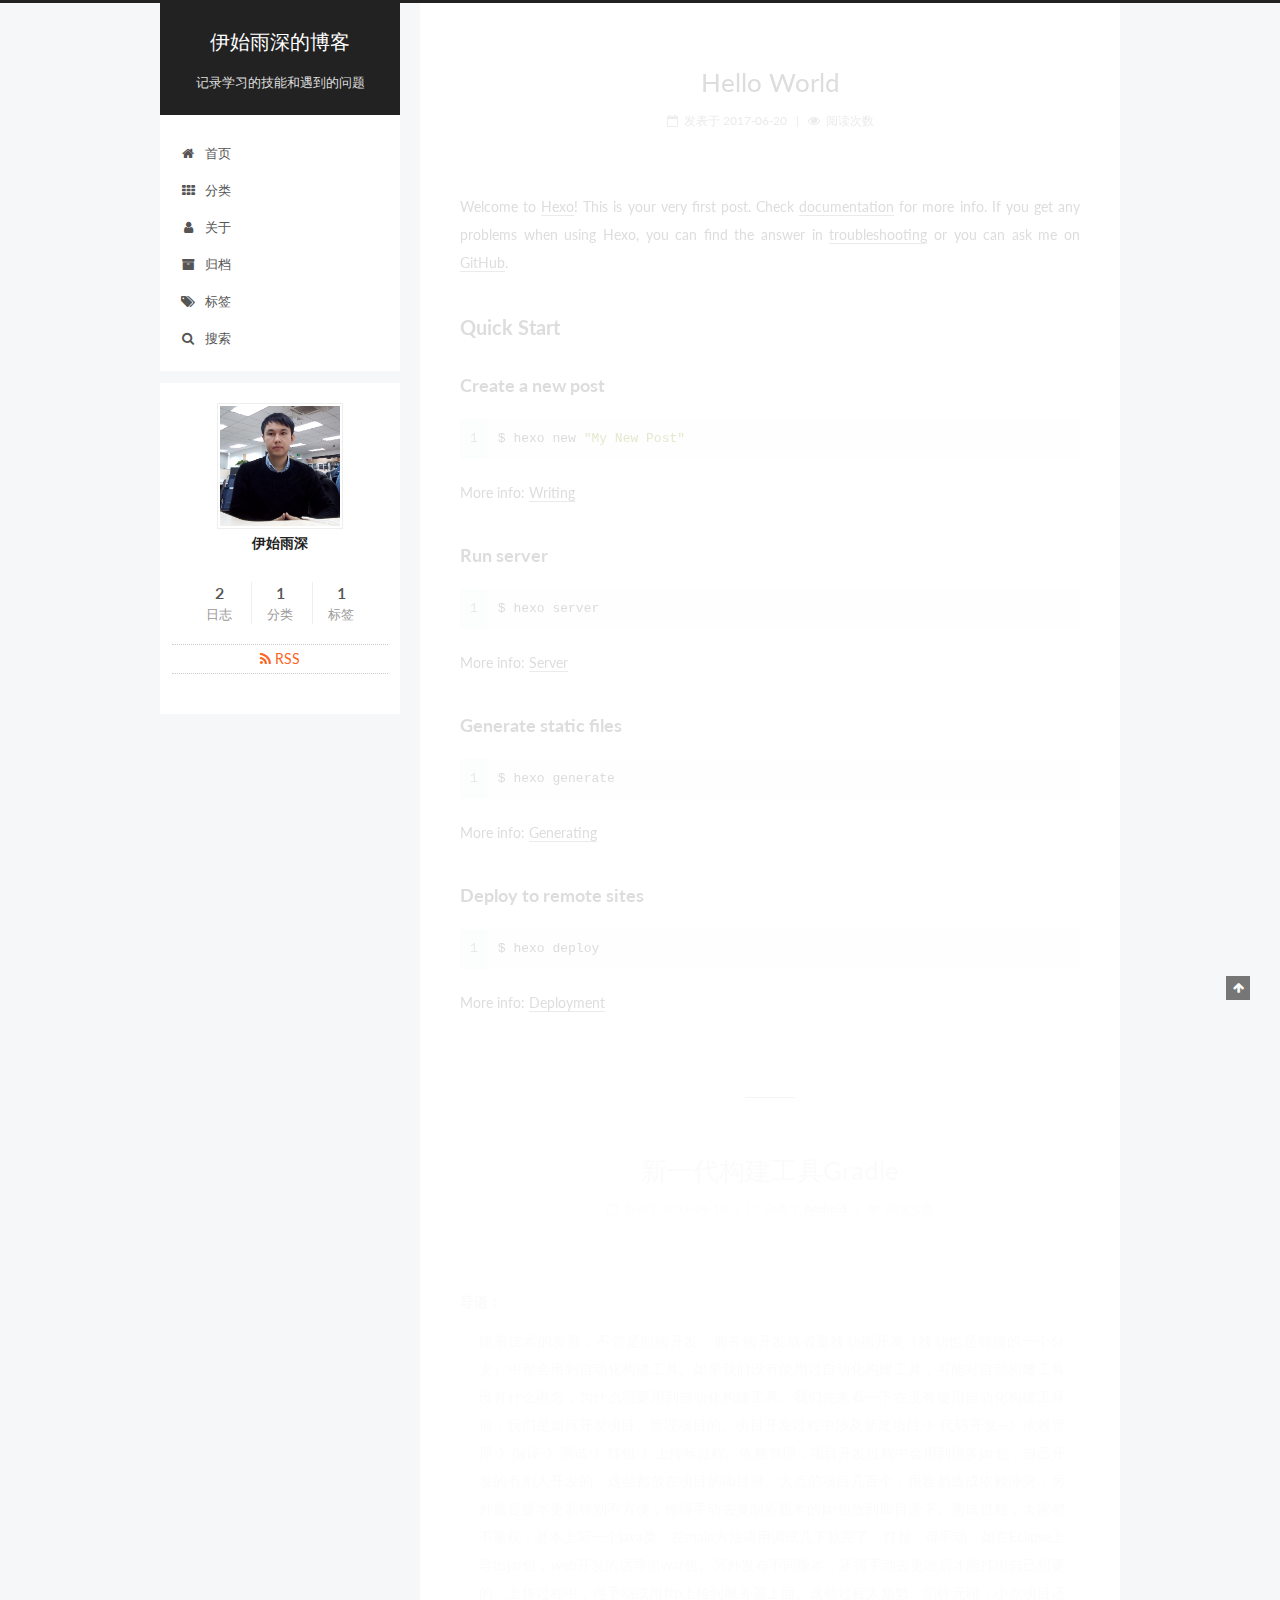
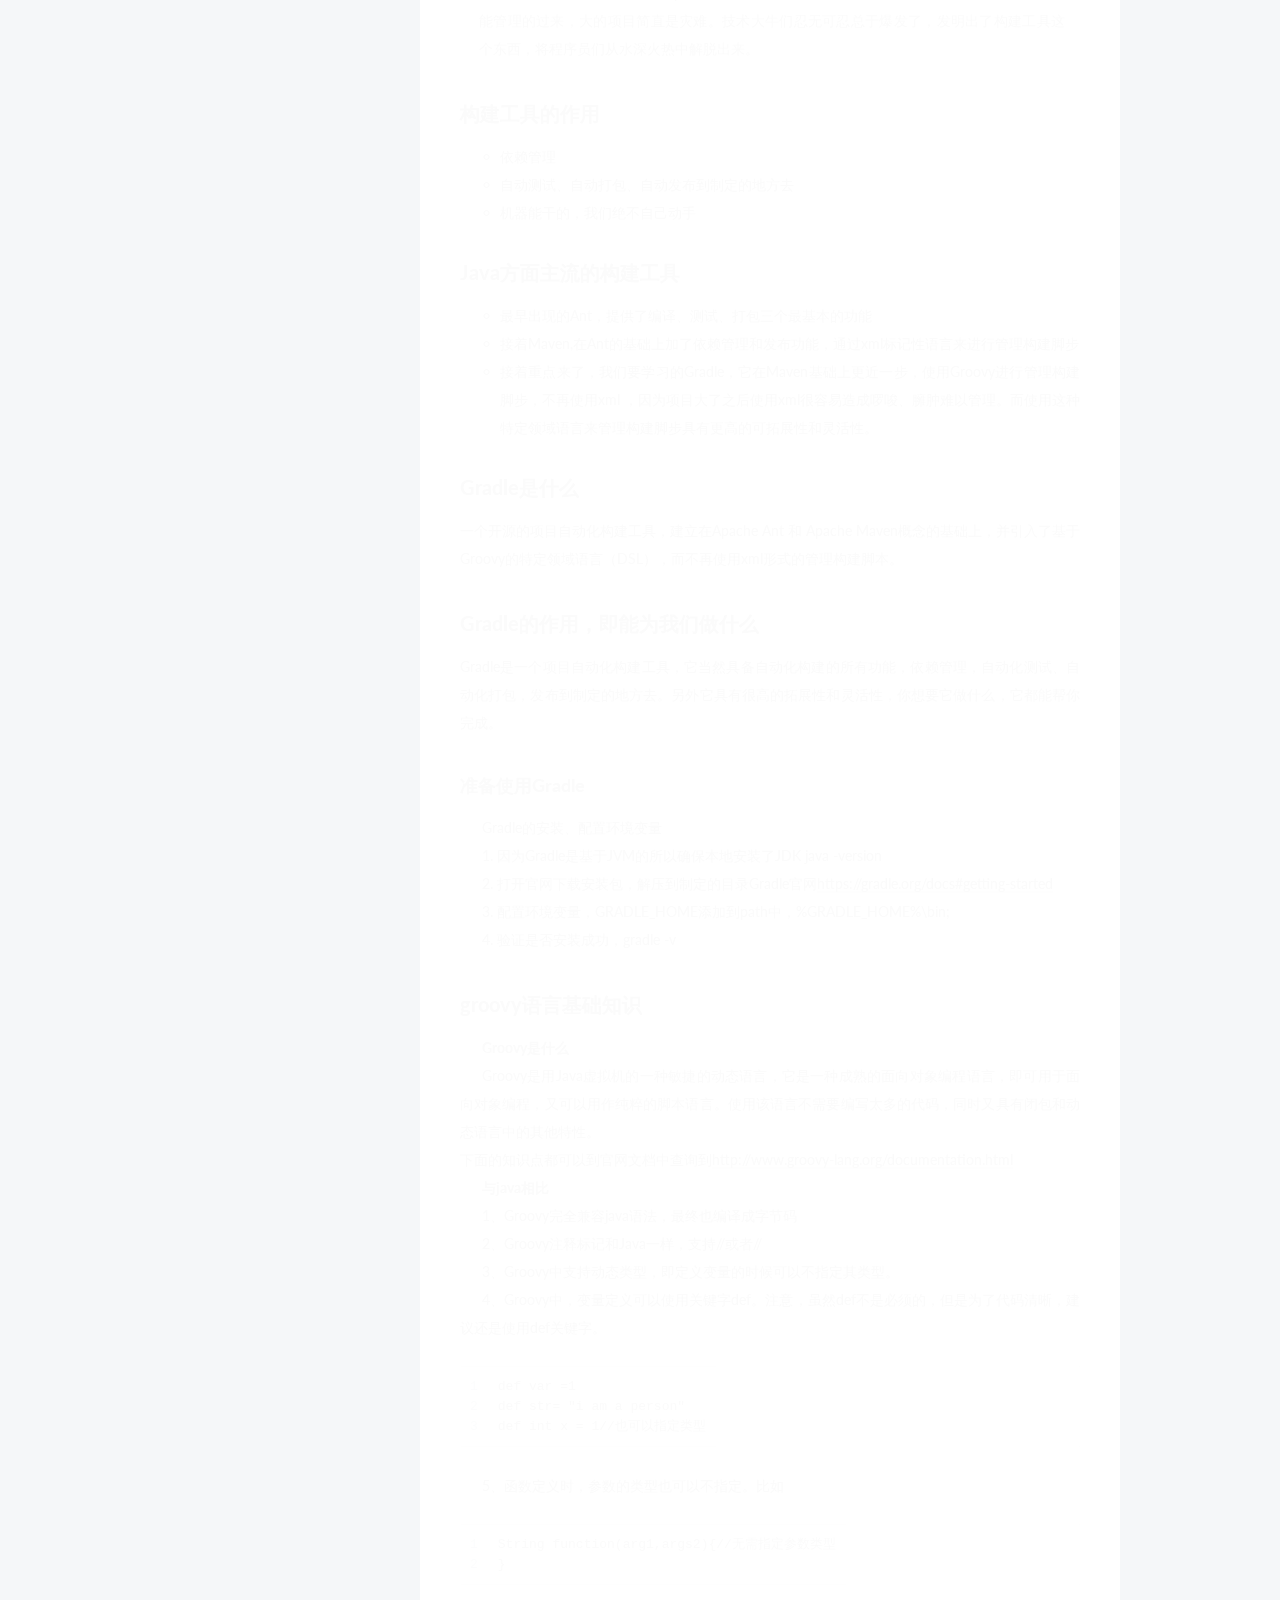
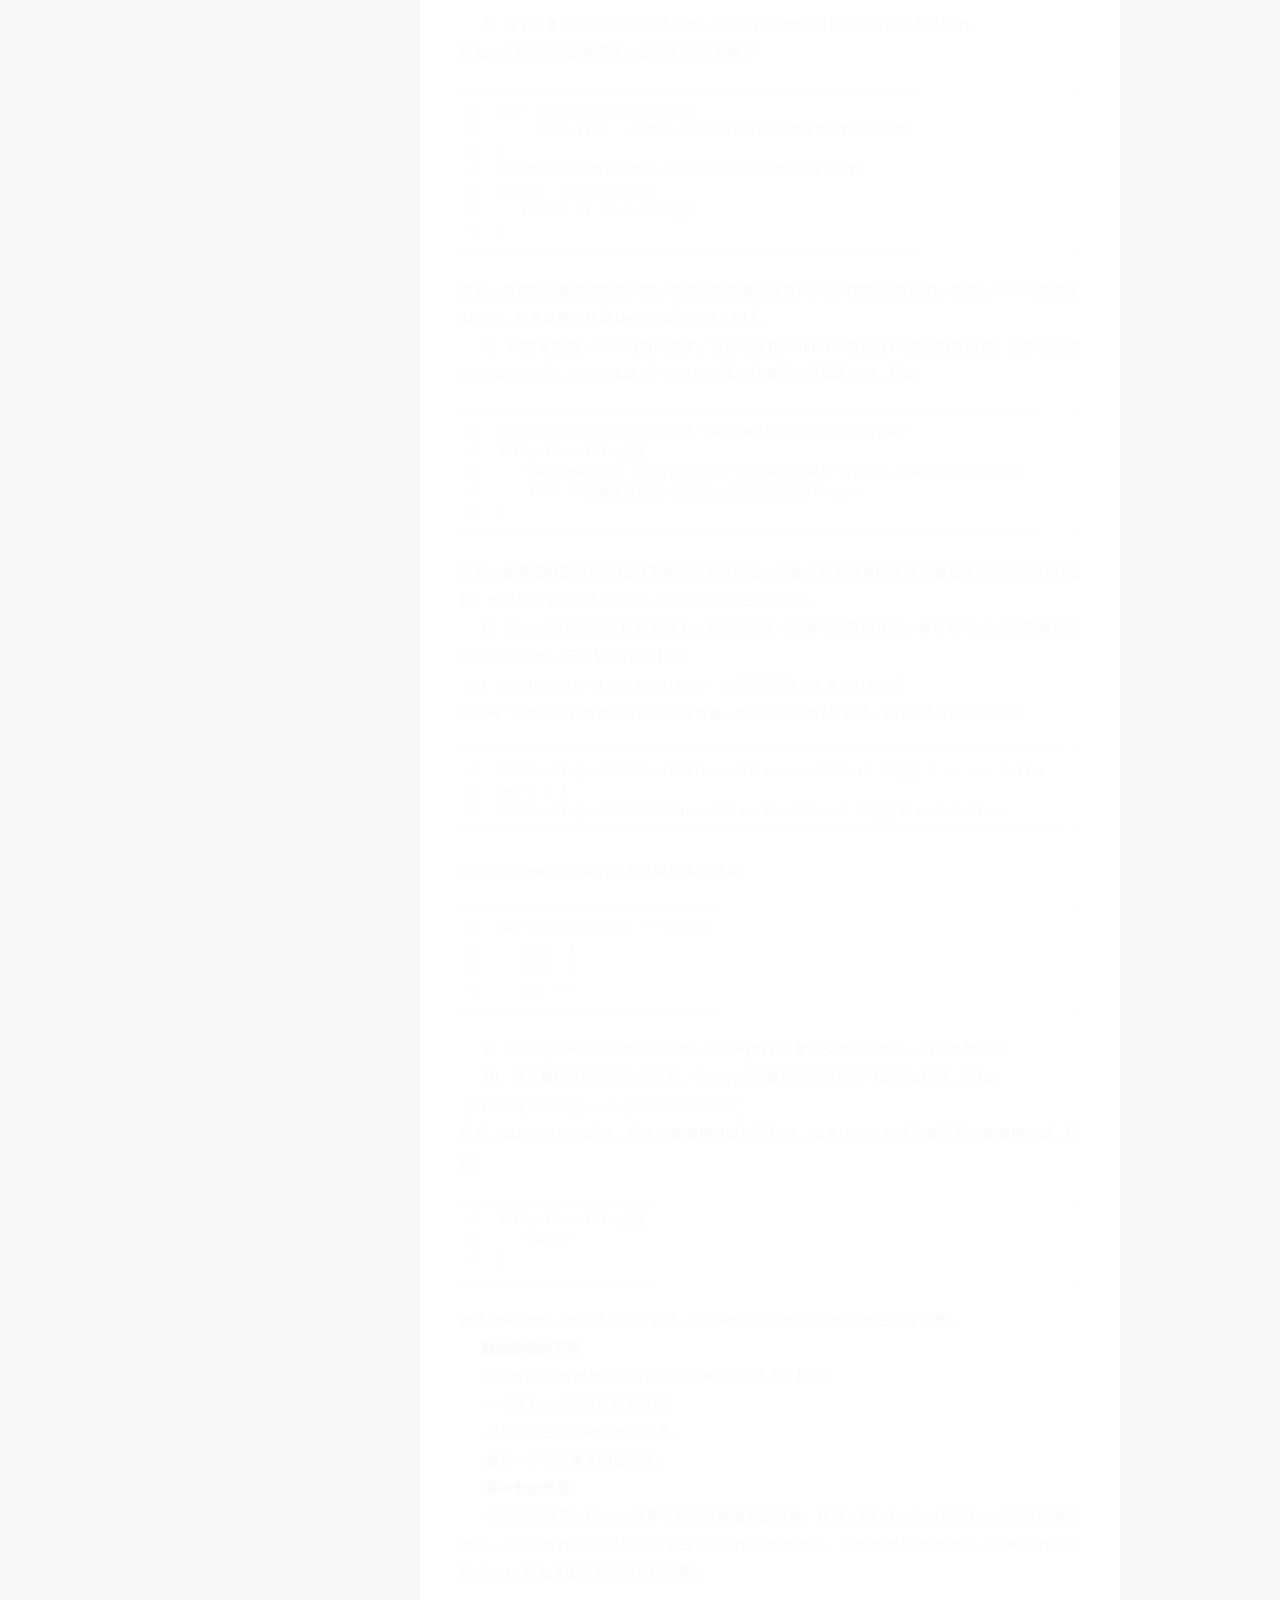
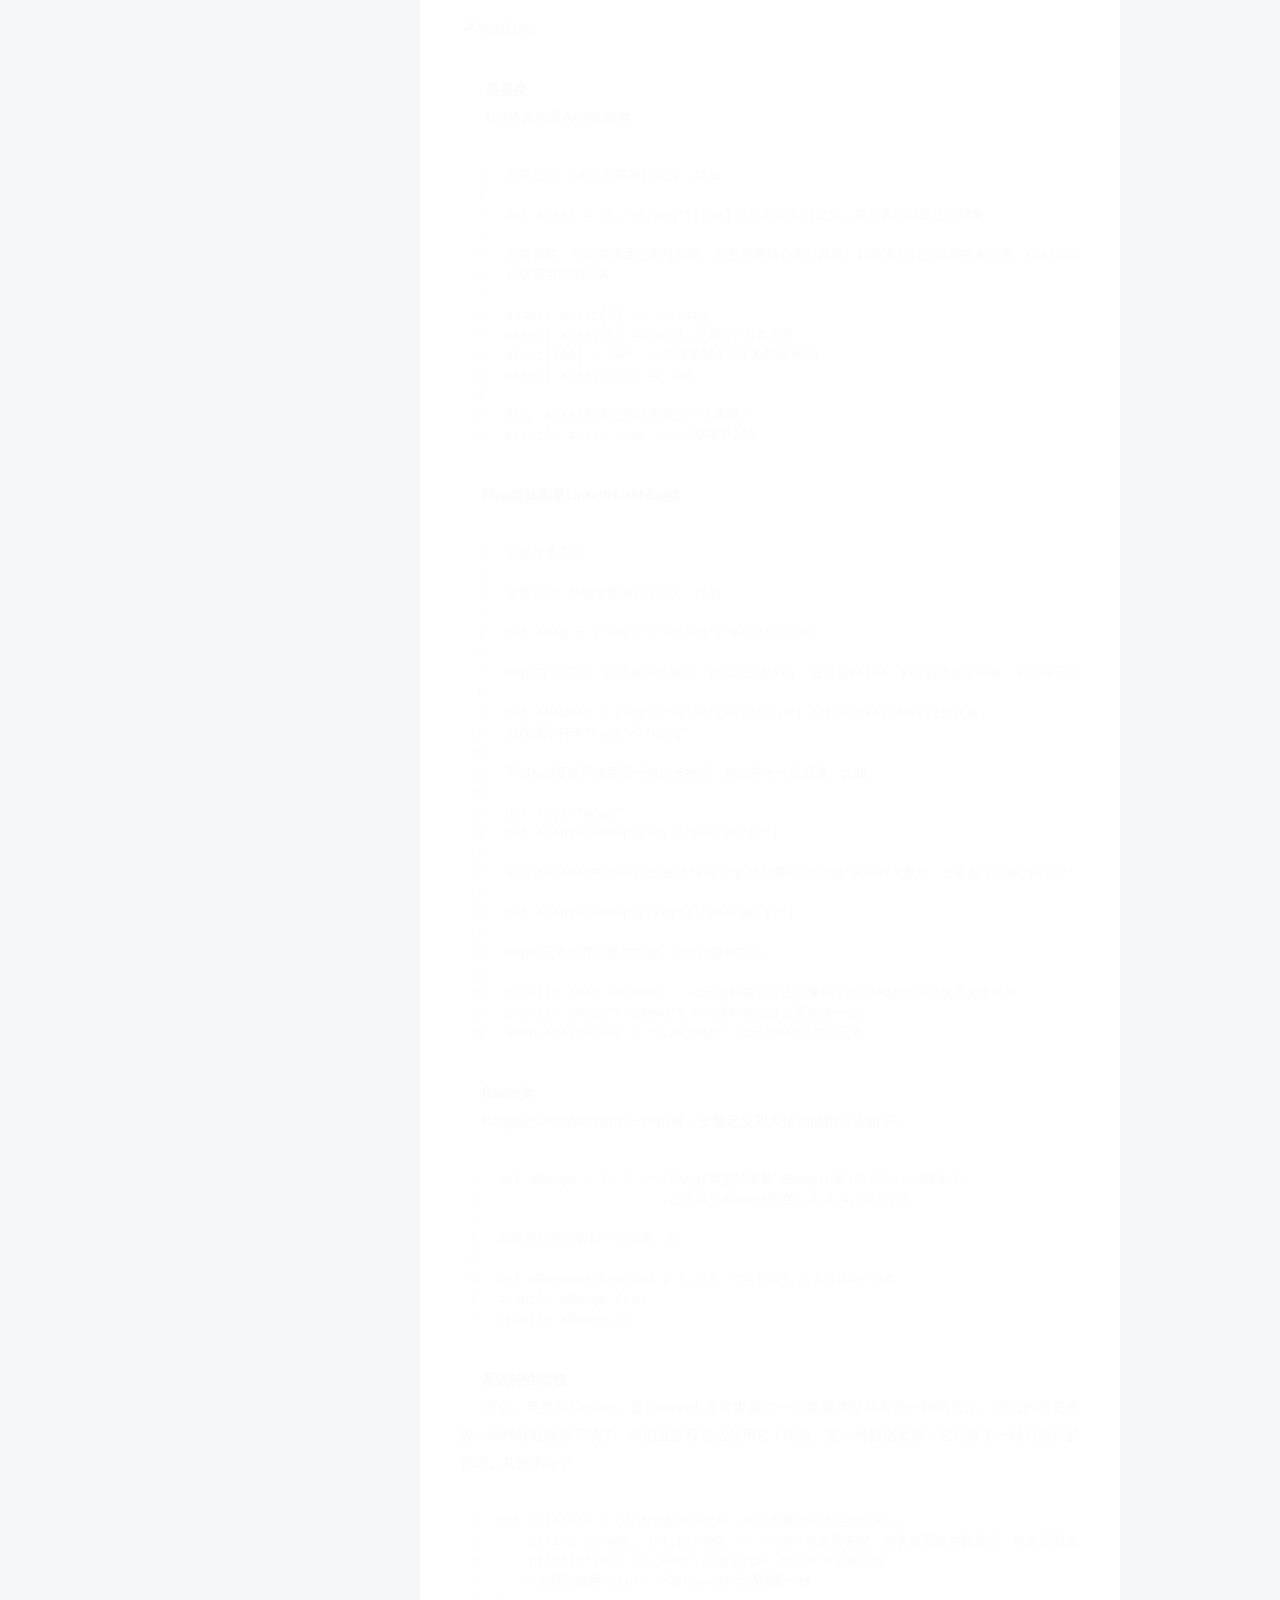
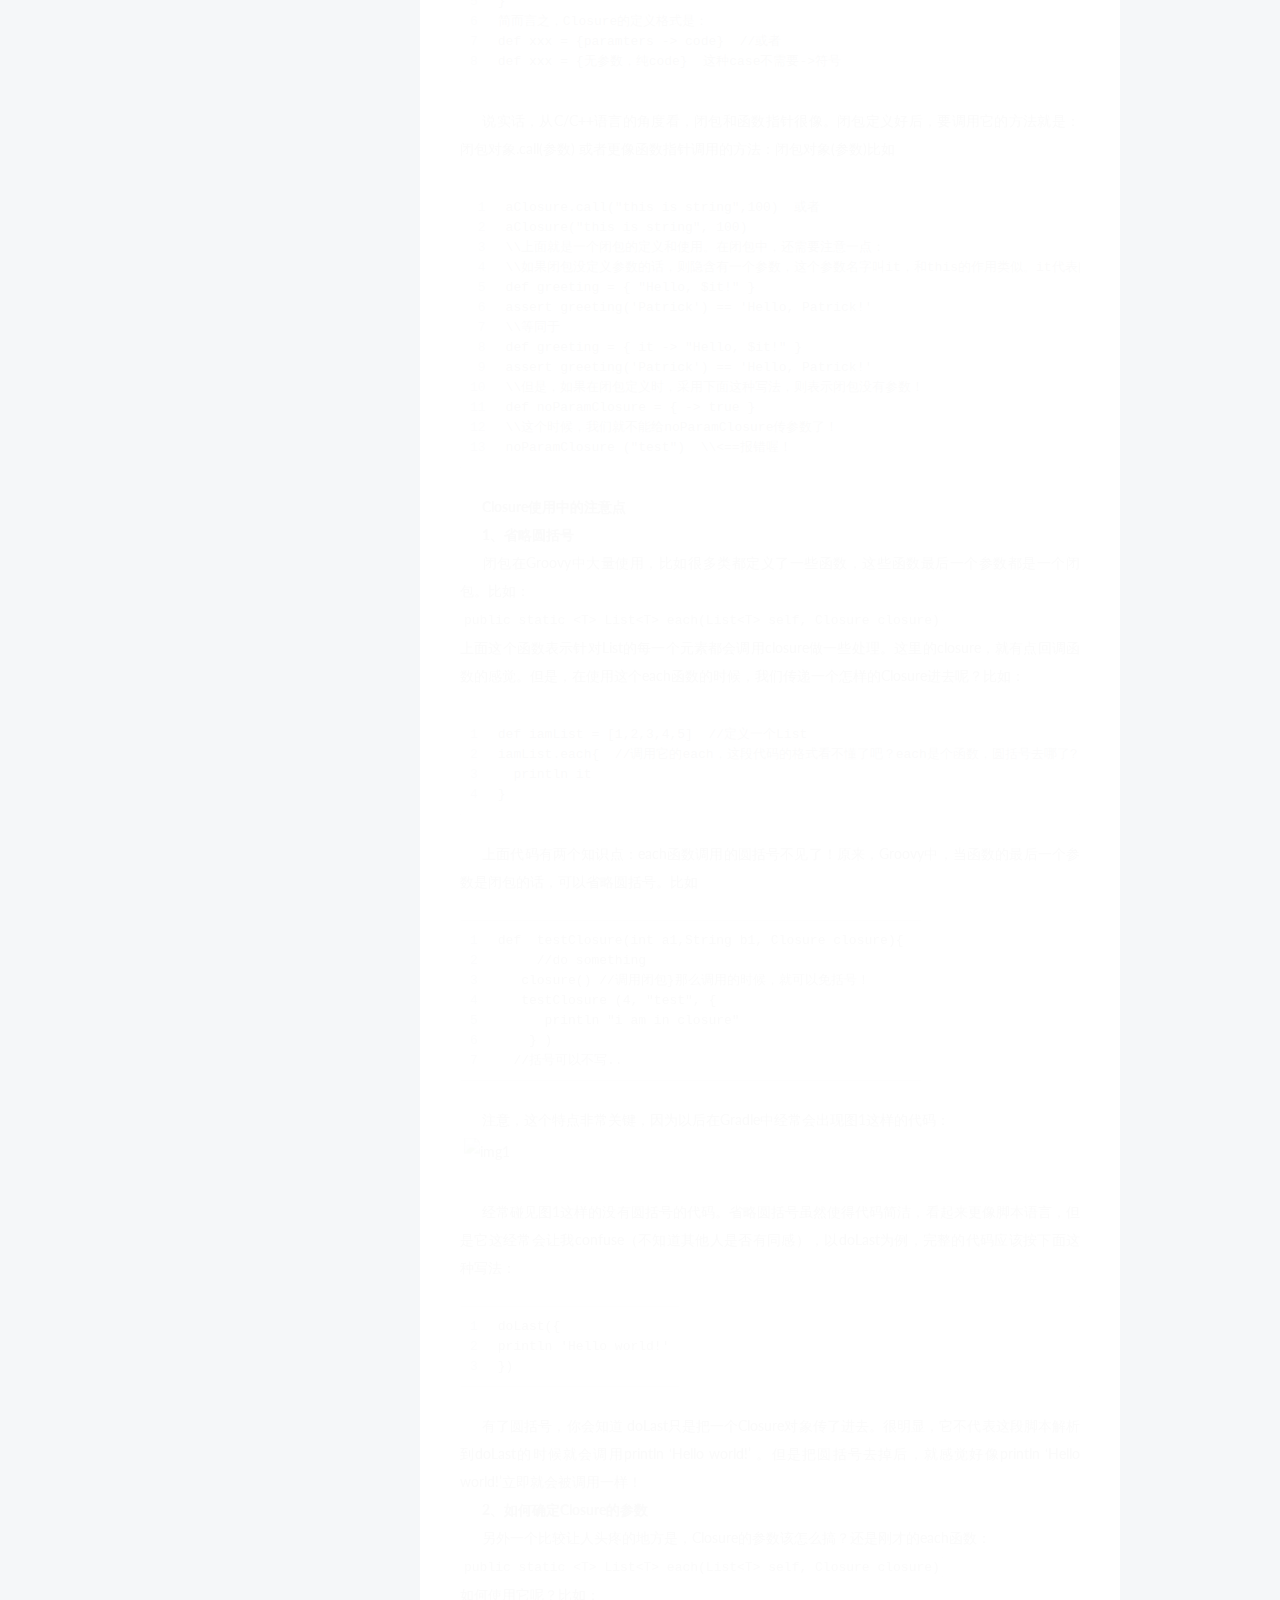
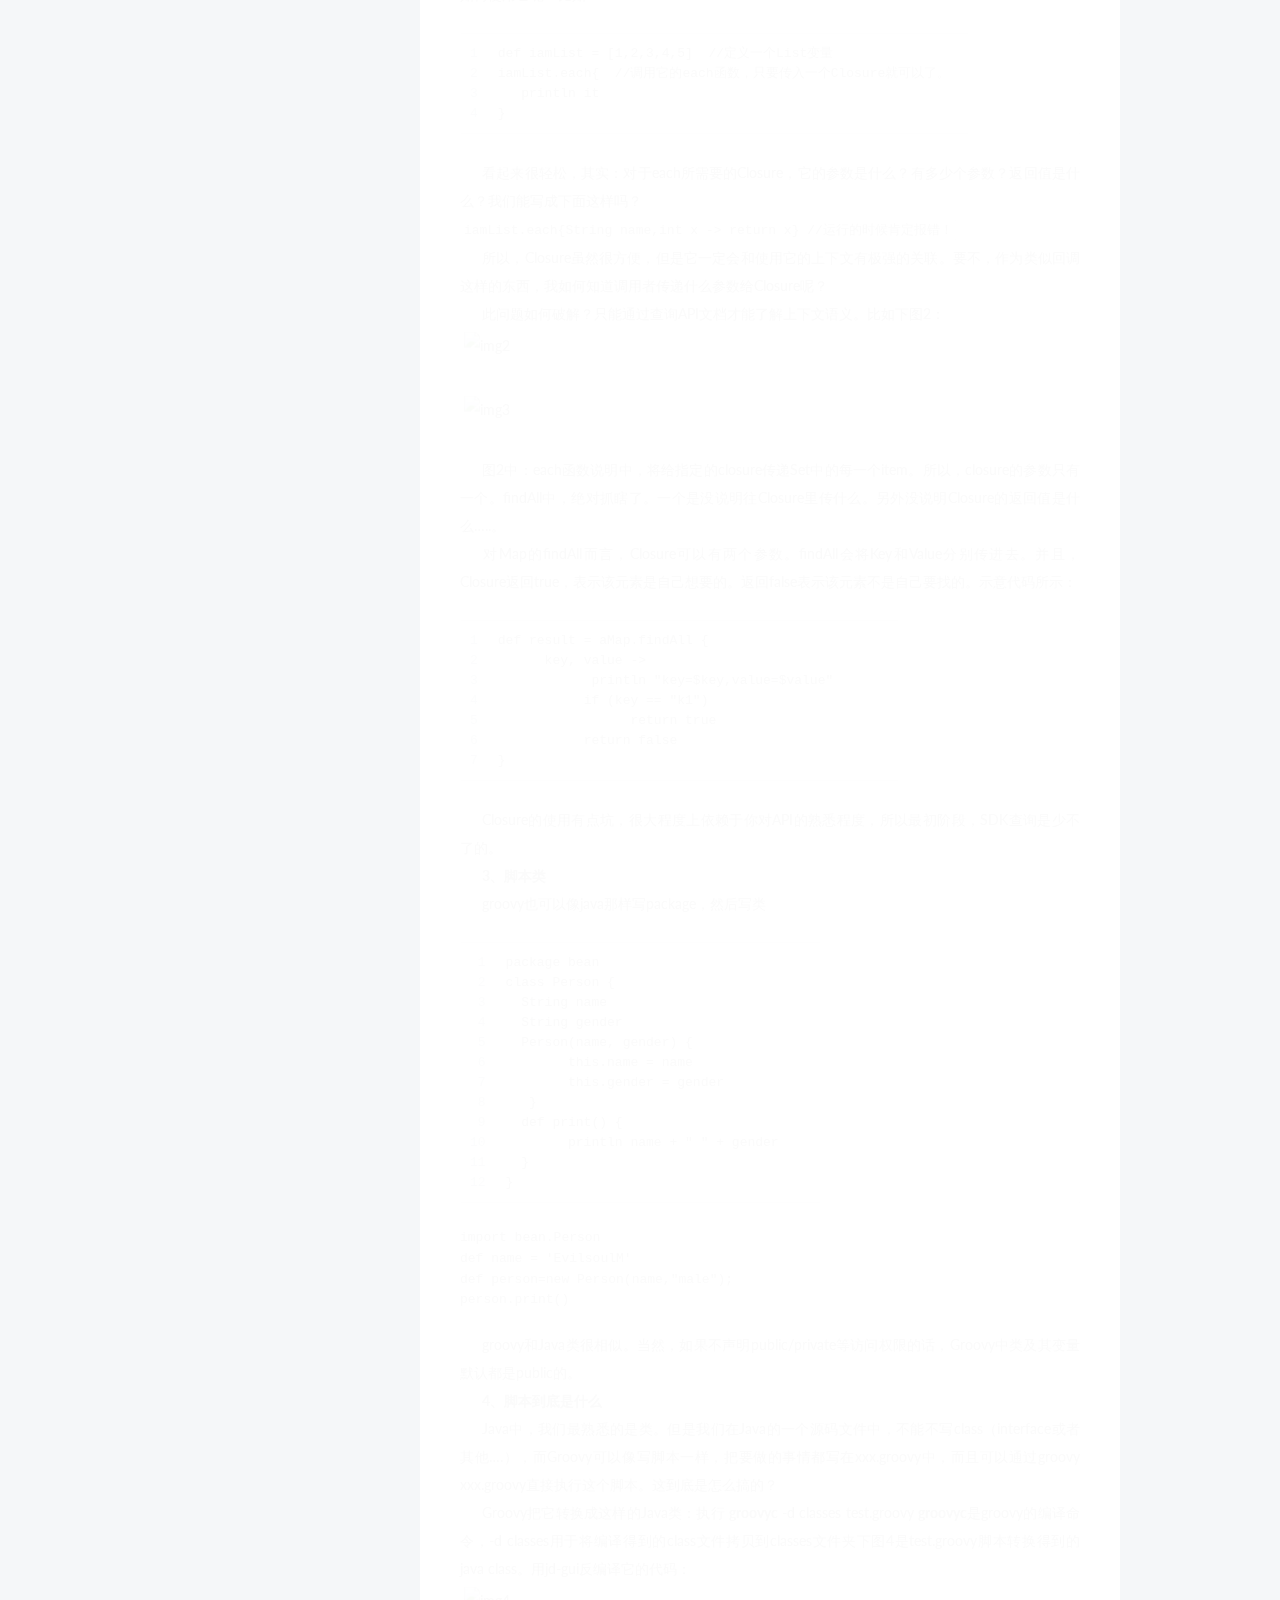
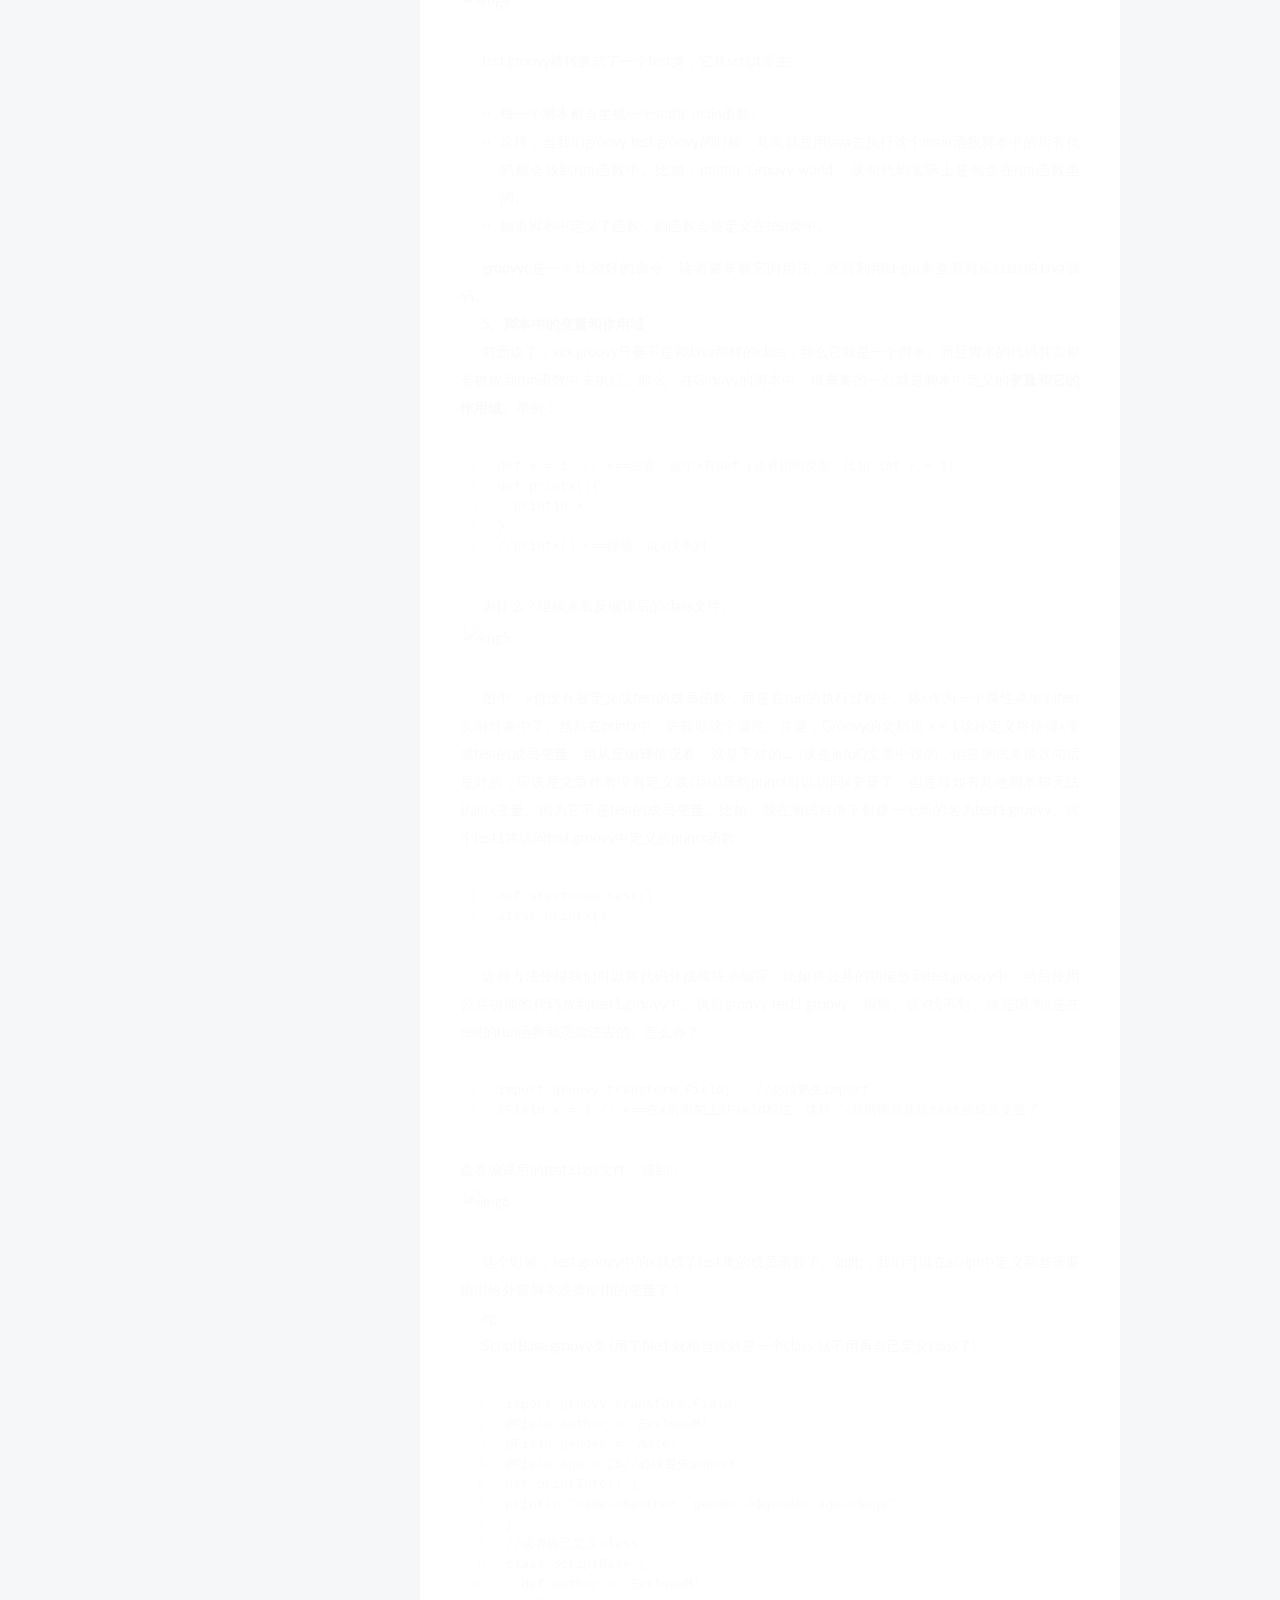
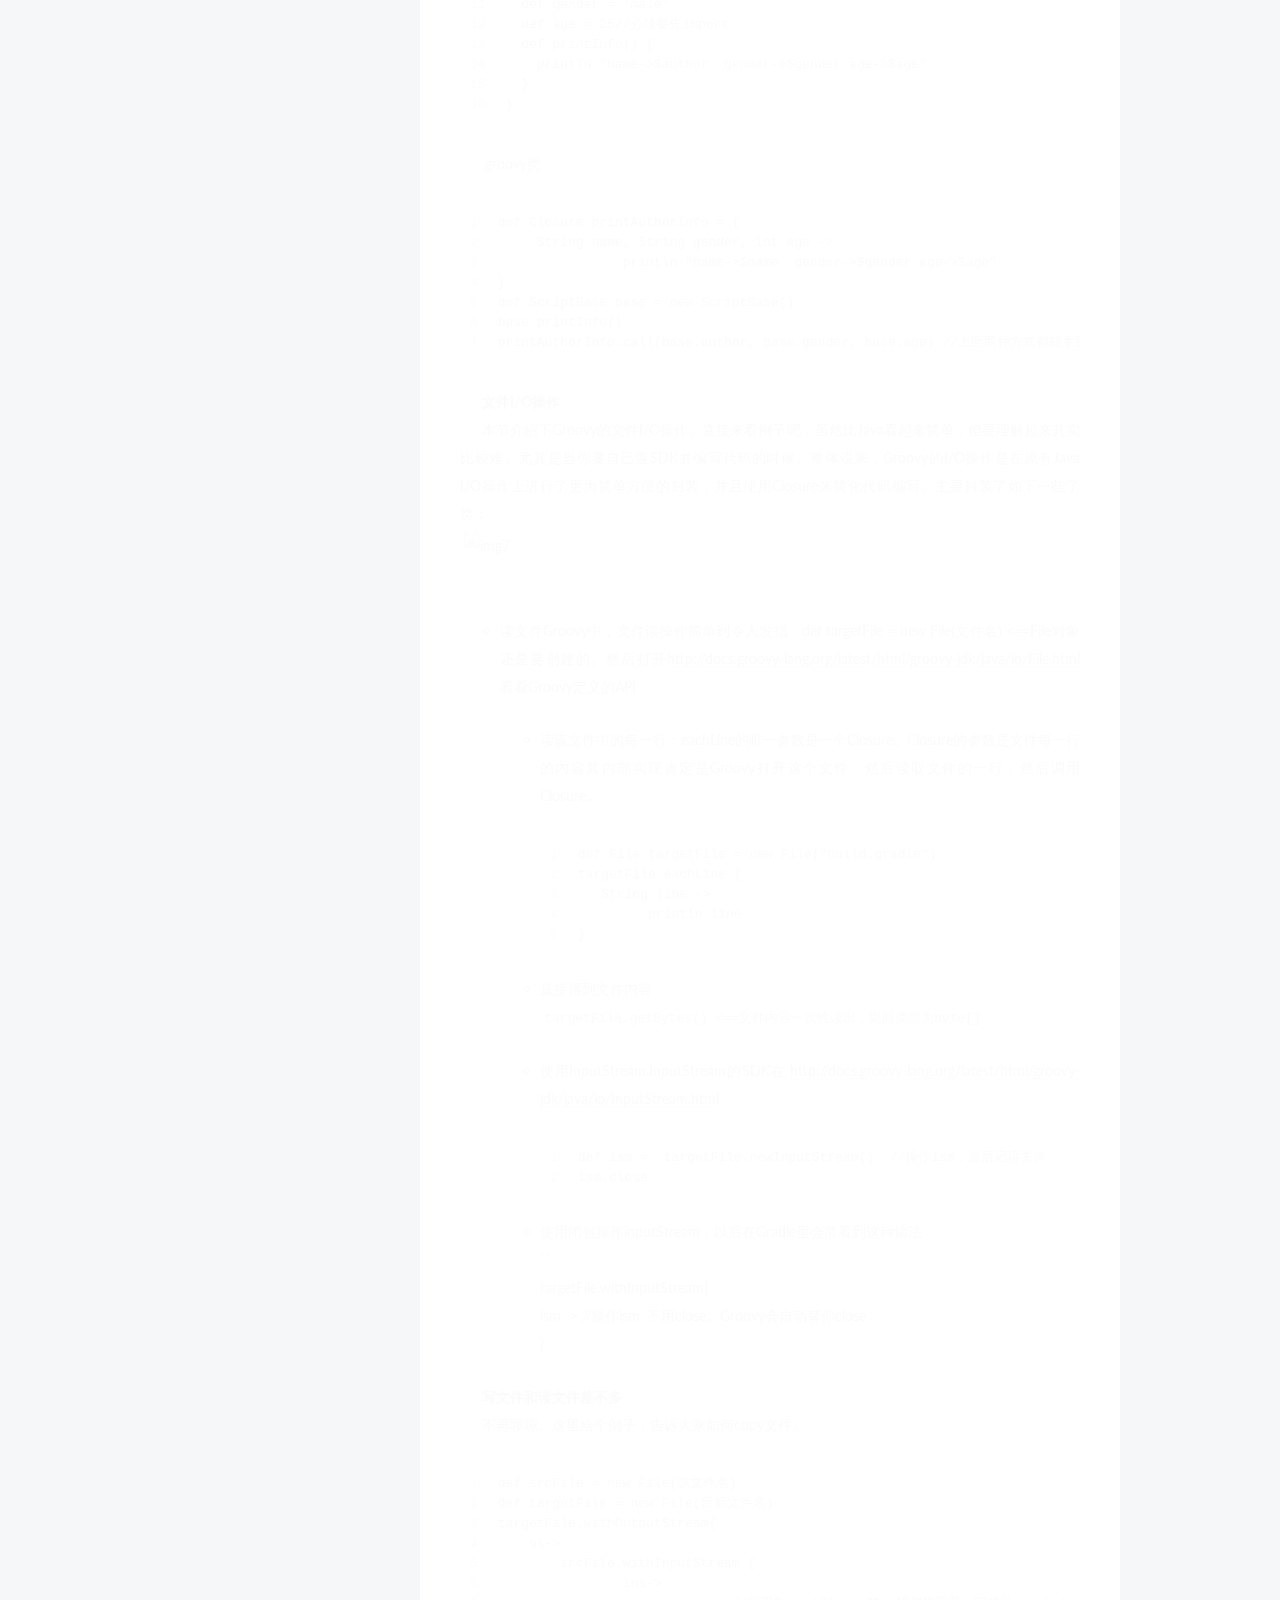
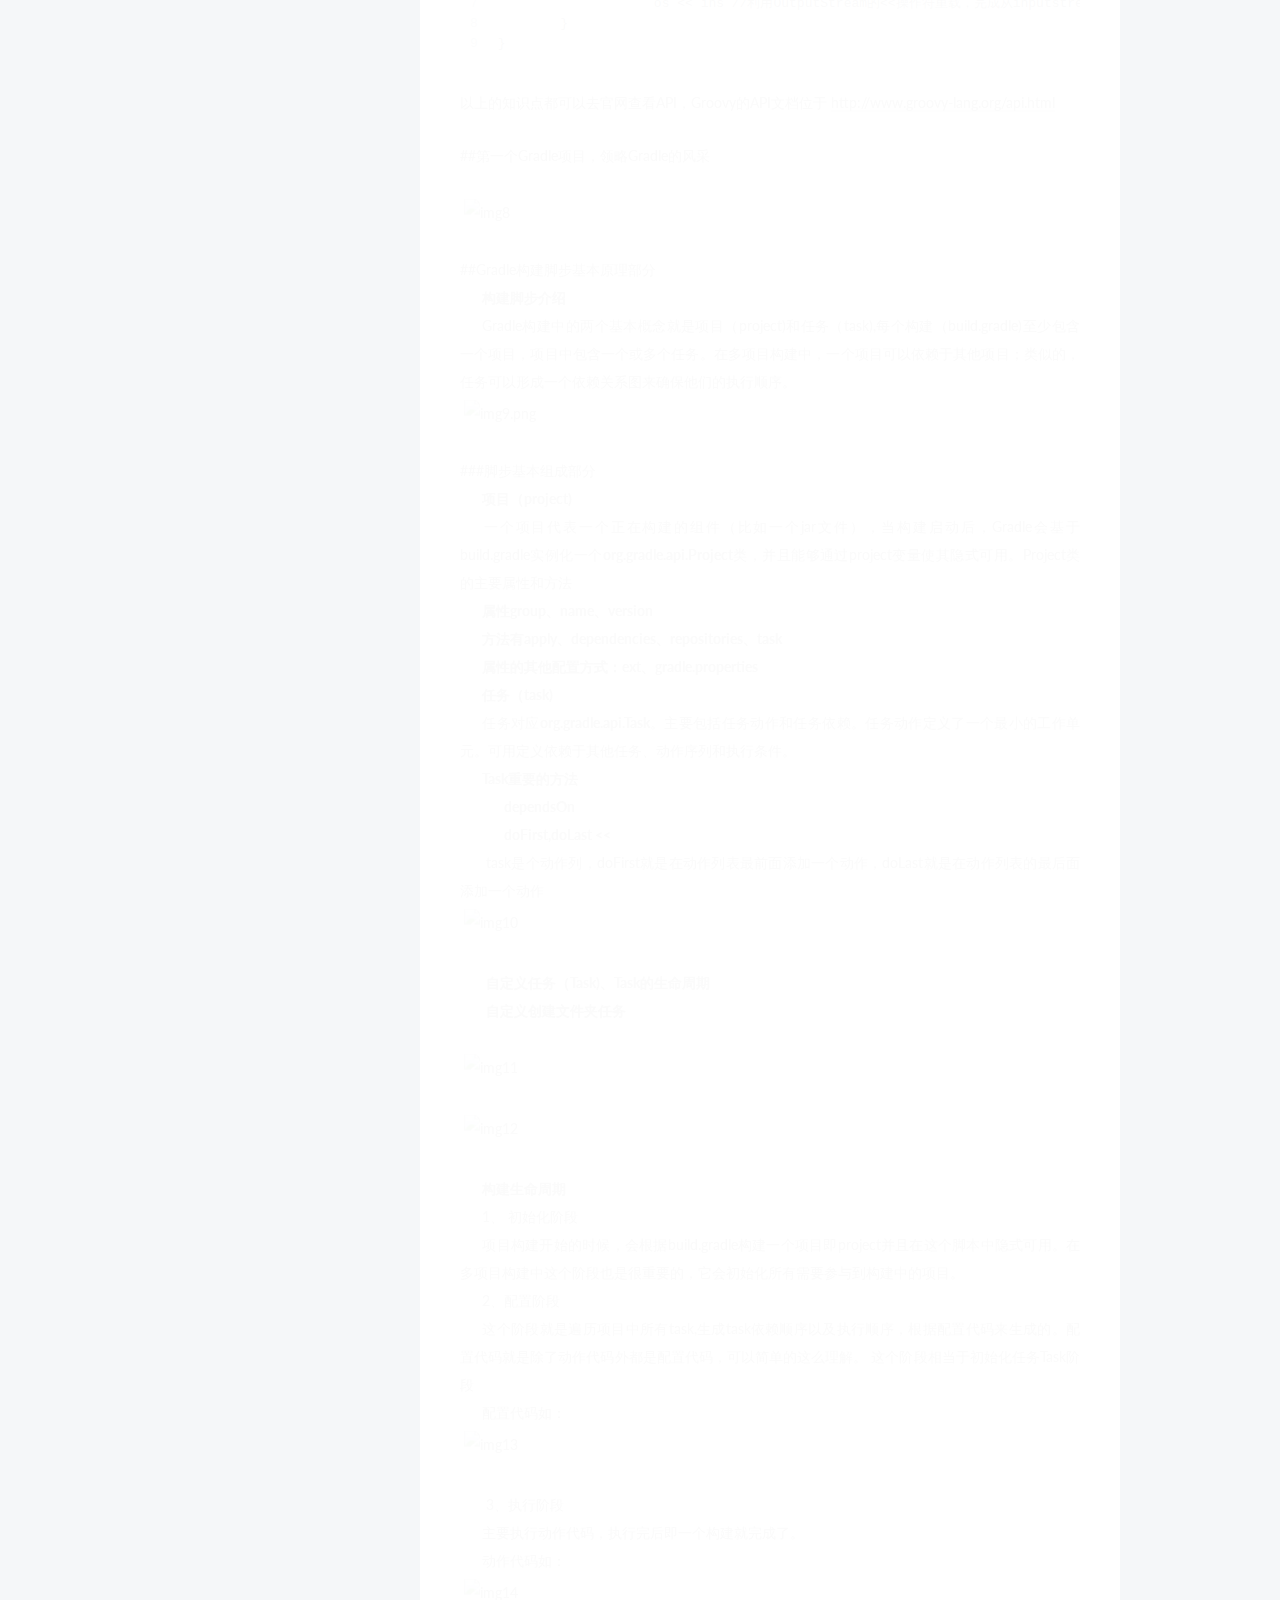
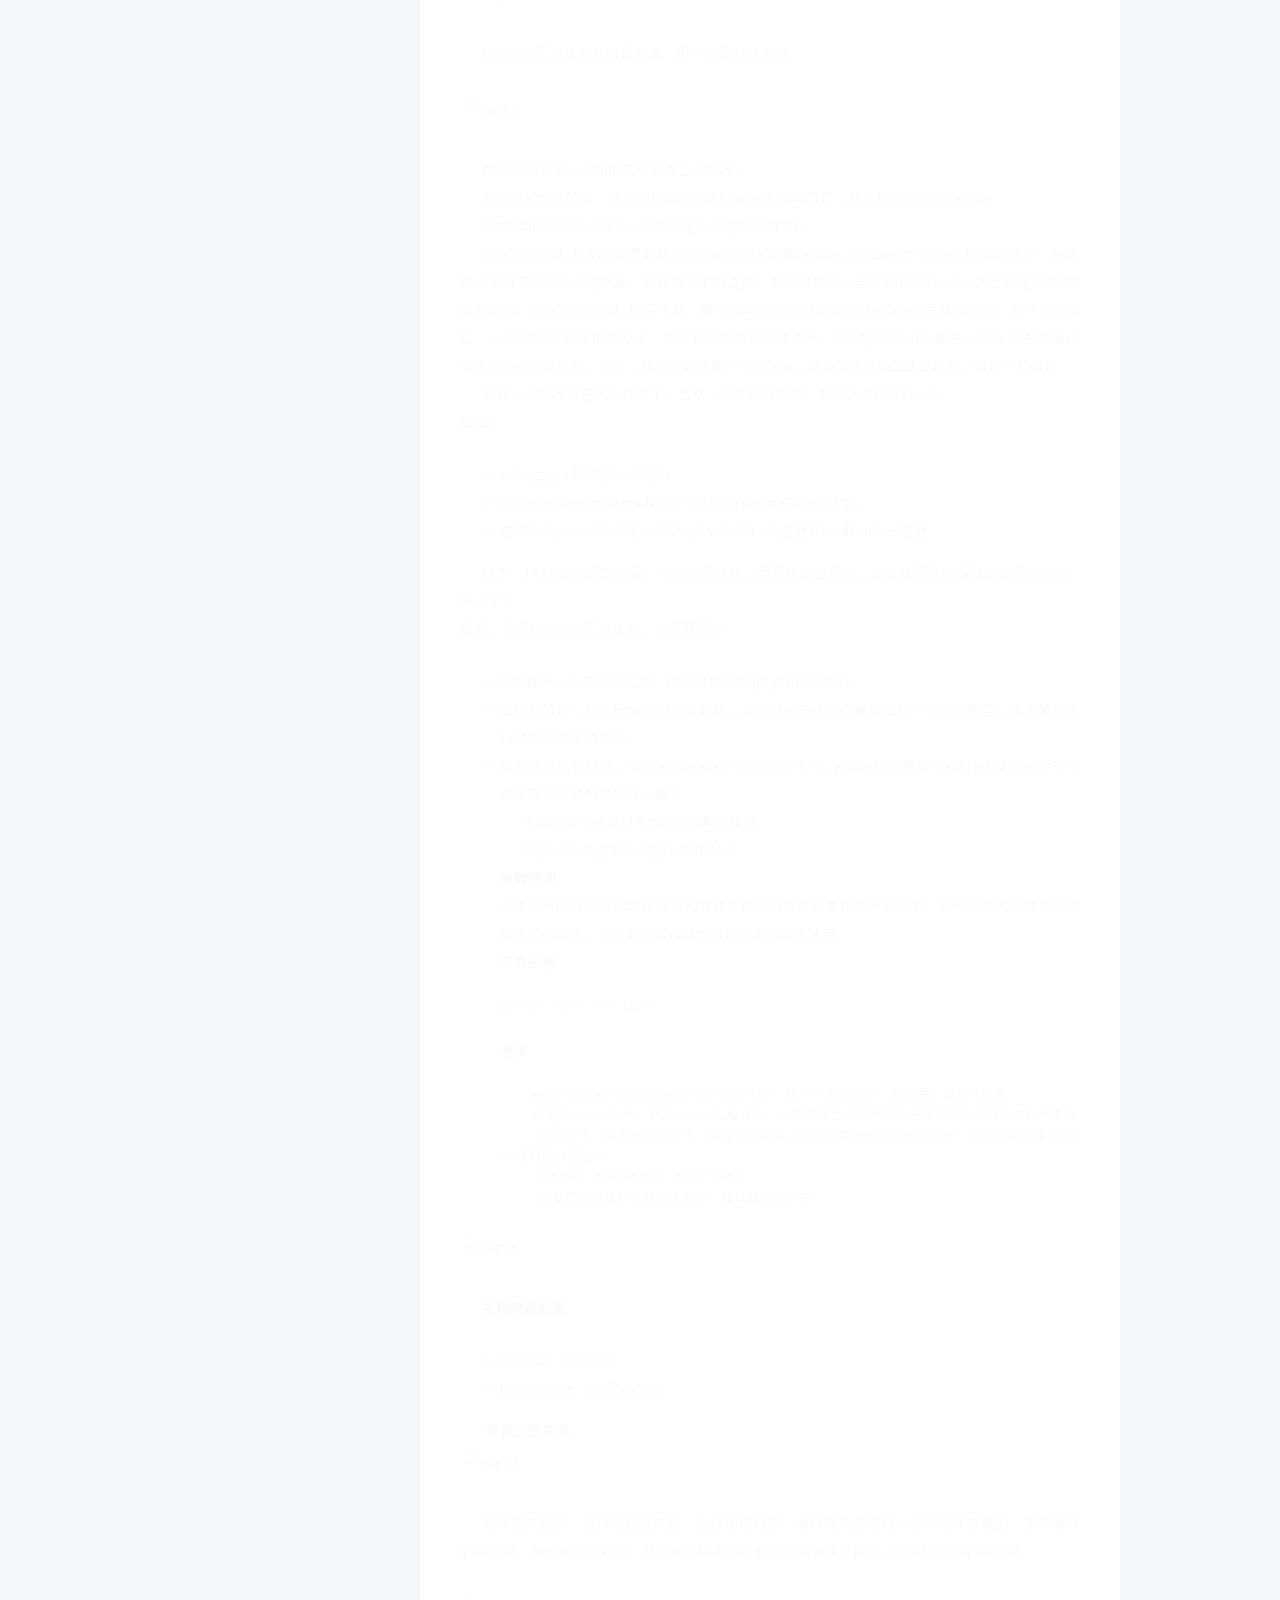
==== commit e78432b4: "Site updated: 2017-06-21 00:00:29" ====
--- a/index.html
+++ b/index.html
@@ -745,10 +745,10 @@
             
             
             <div class="site-state-item site-state-categories">
-              
+              <a href="/categories/index.html">
                 <span class="site-state-item-count">1</span>
                 <span class="site-state-item-name">分类</span>
-              
+              </a>
             </div>
           
 
@@ -756,10 +756,10 @@
             
             
             <div class="site-state-item site-state-tags">
-              
+              <a href="/tags/index.html">
                 <span class="site-state-item-count">1</span>
                 <span class="site-state-item-name">标签</span>
-              
+              </a>
             </div>
           
 
--- a/css/main.css
+++ b/css/main.css
@@ -1678,7 +1678,7 @@
   width: 4px;
   height: 4px;
   border-radius: 50%;
-  background: #ff5eff;
+  background: #ffc98a;
 }
 .links-of-blogroll {
   font-size: 13px;
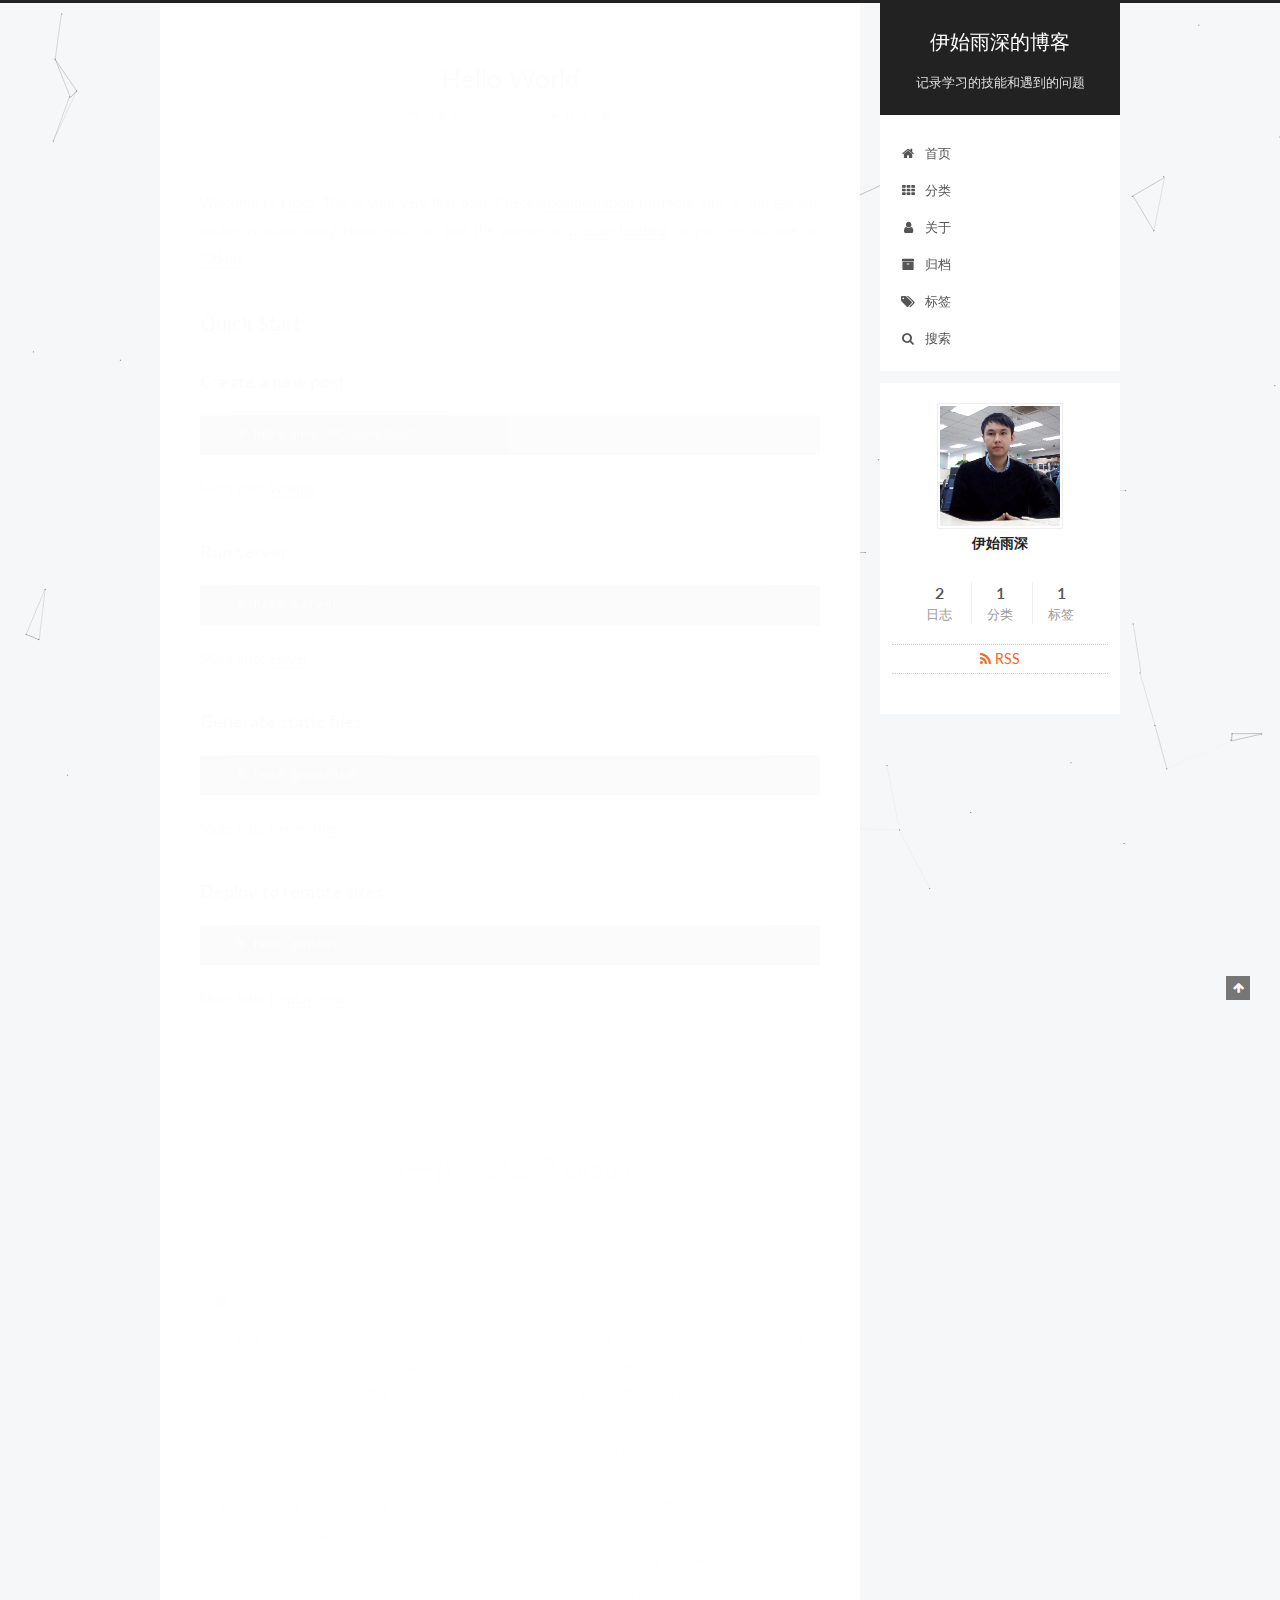
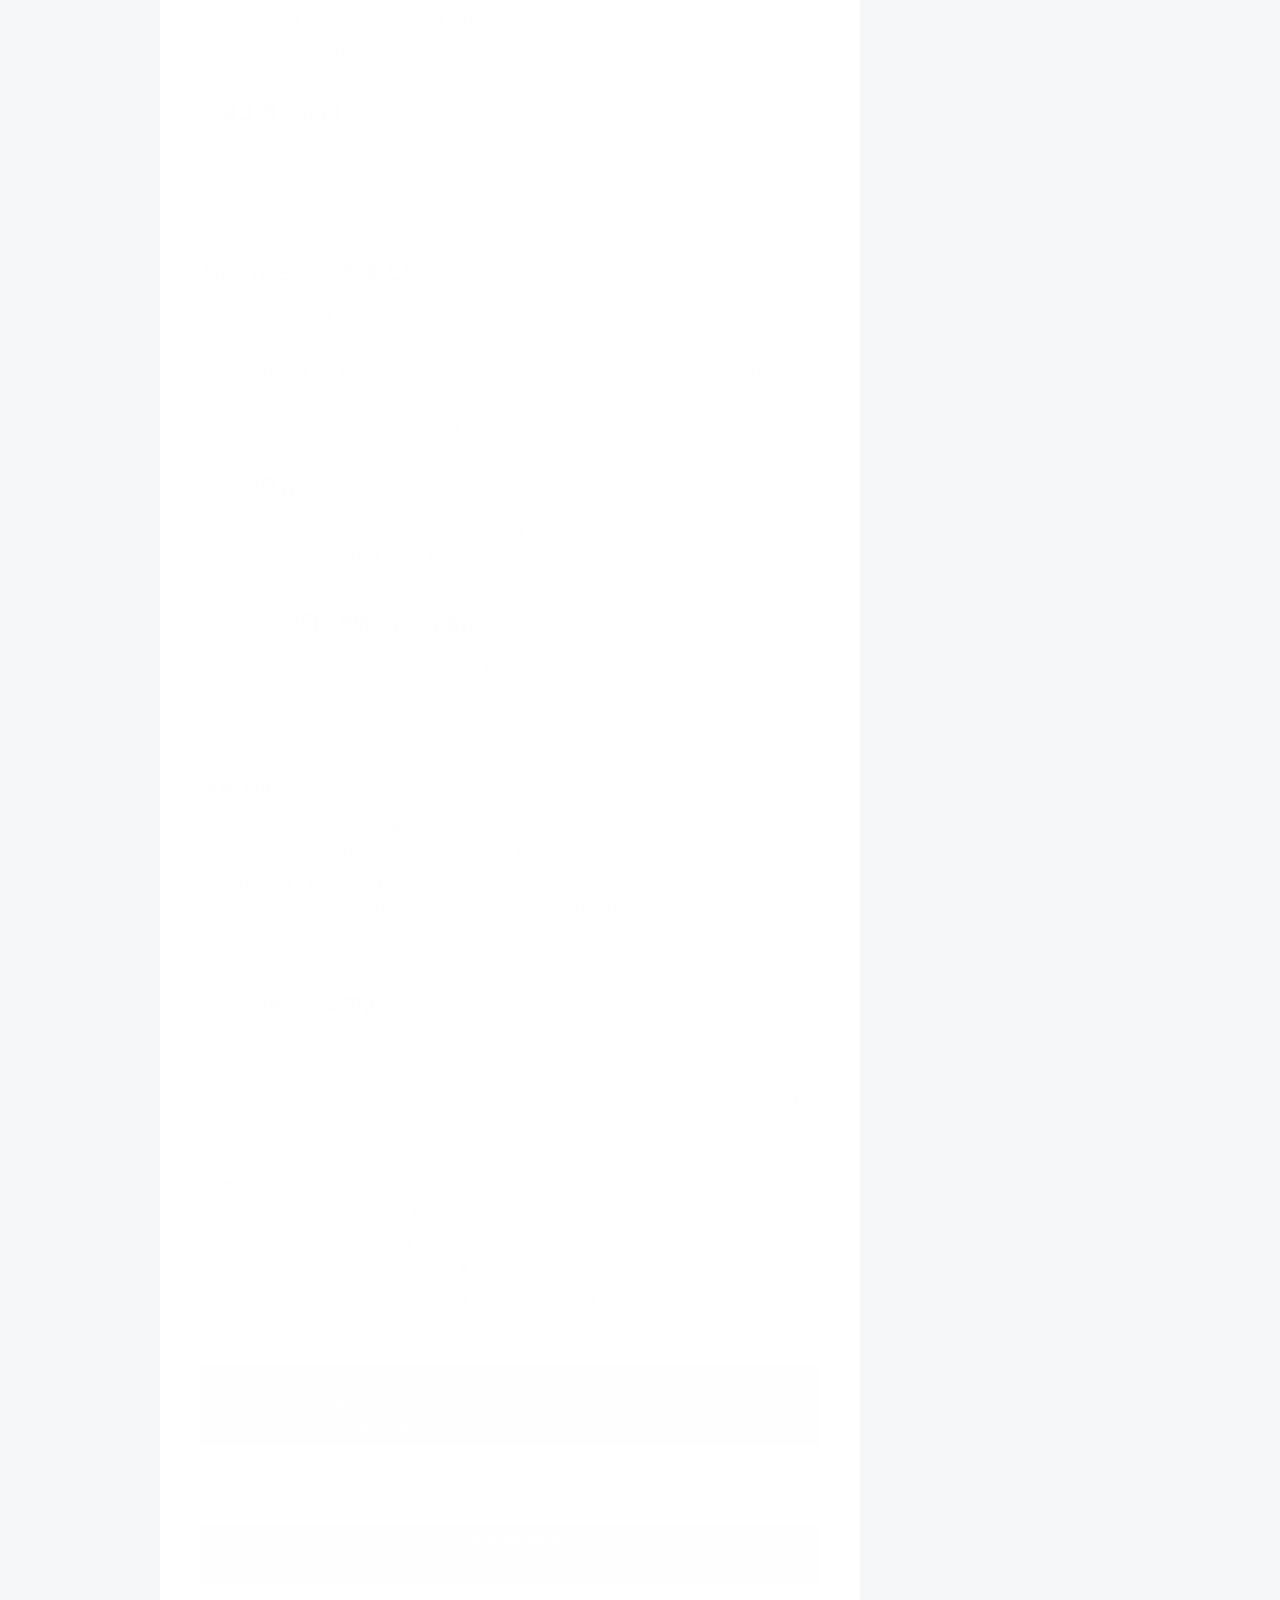
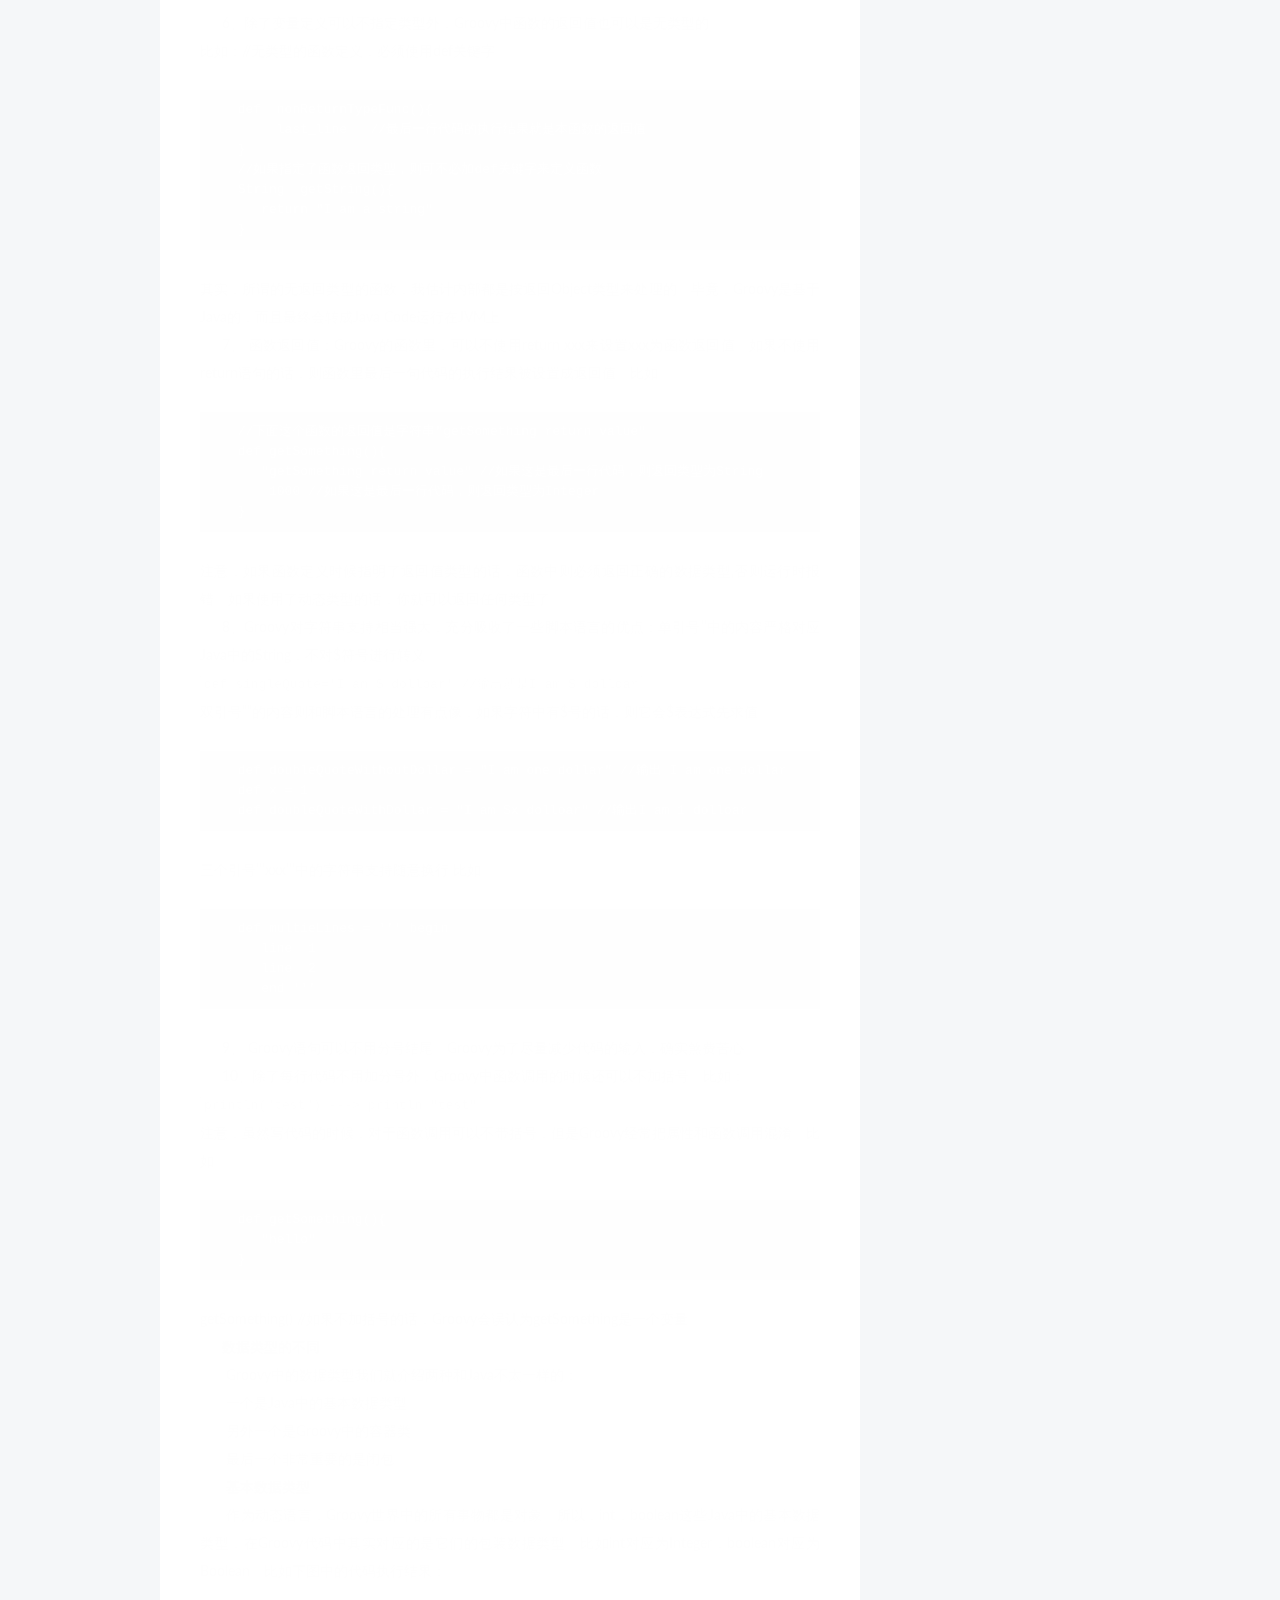
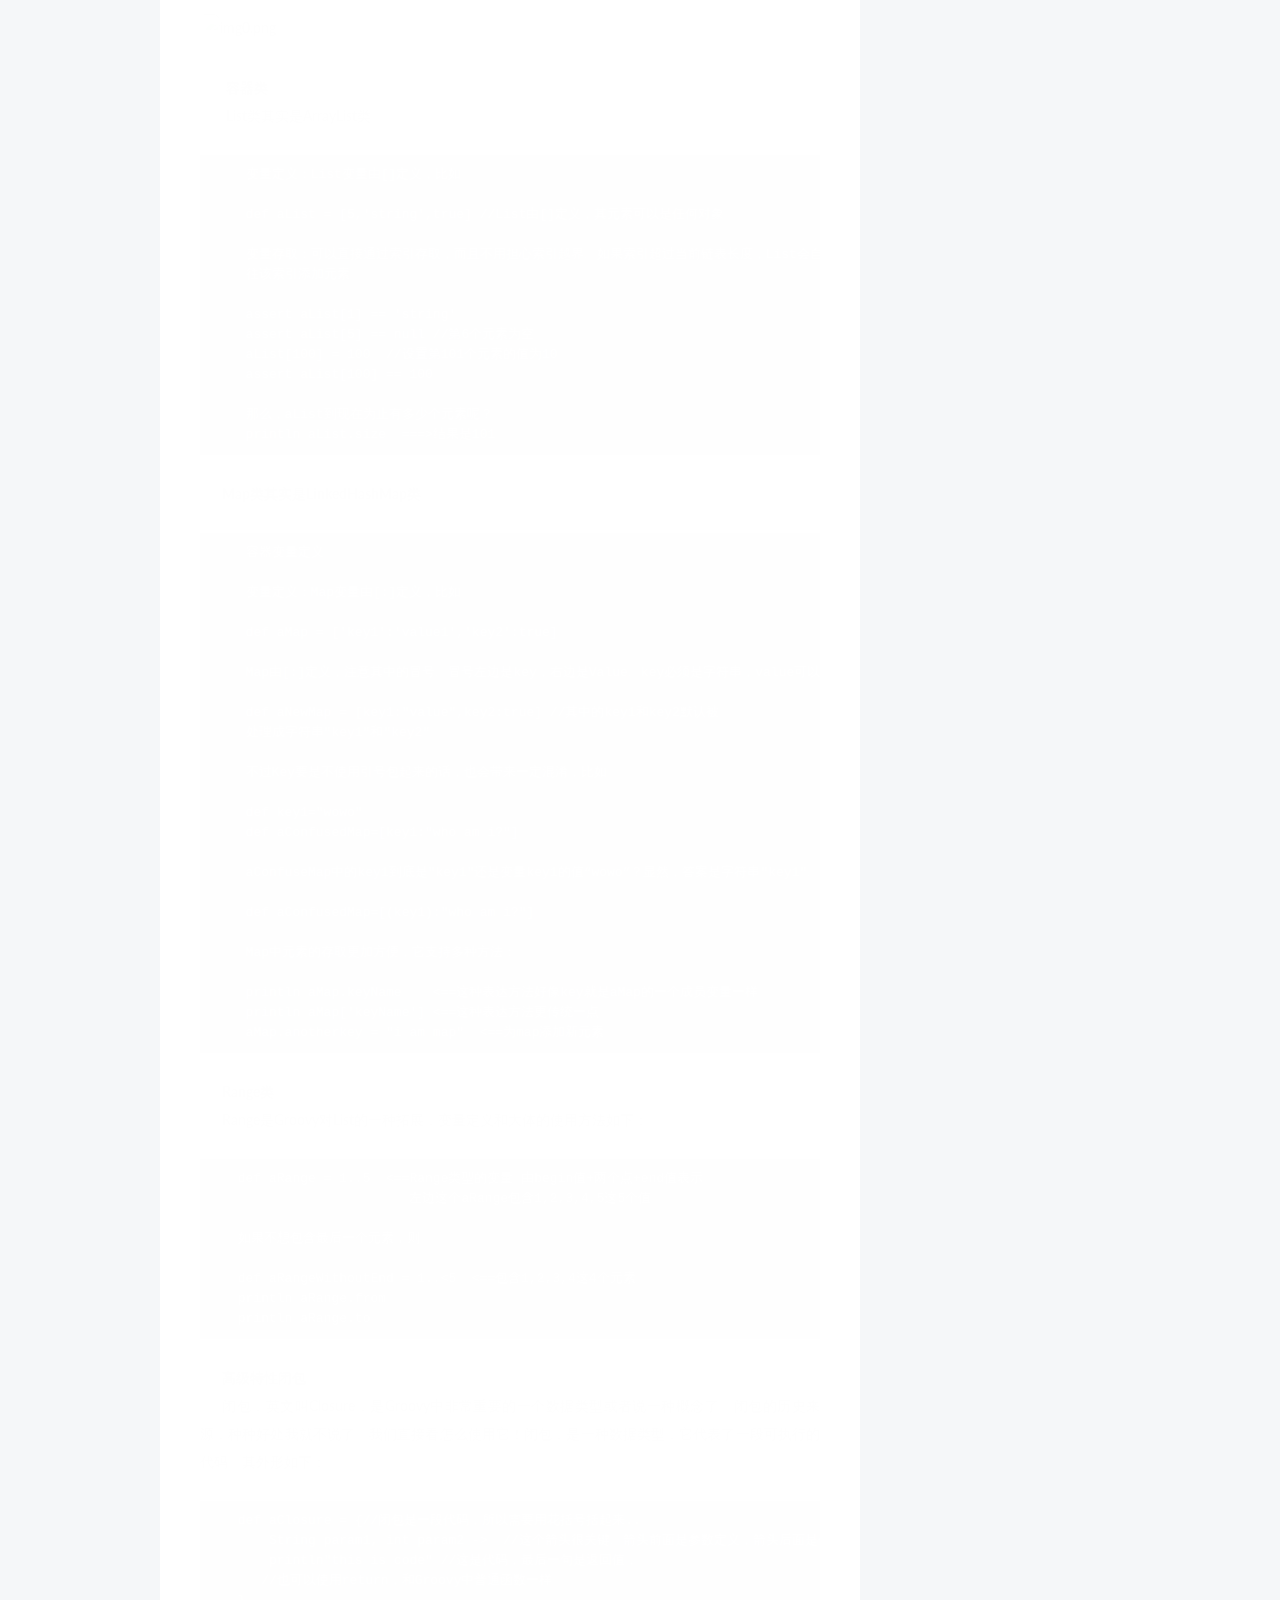
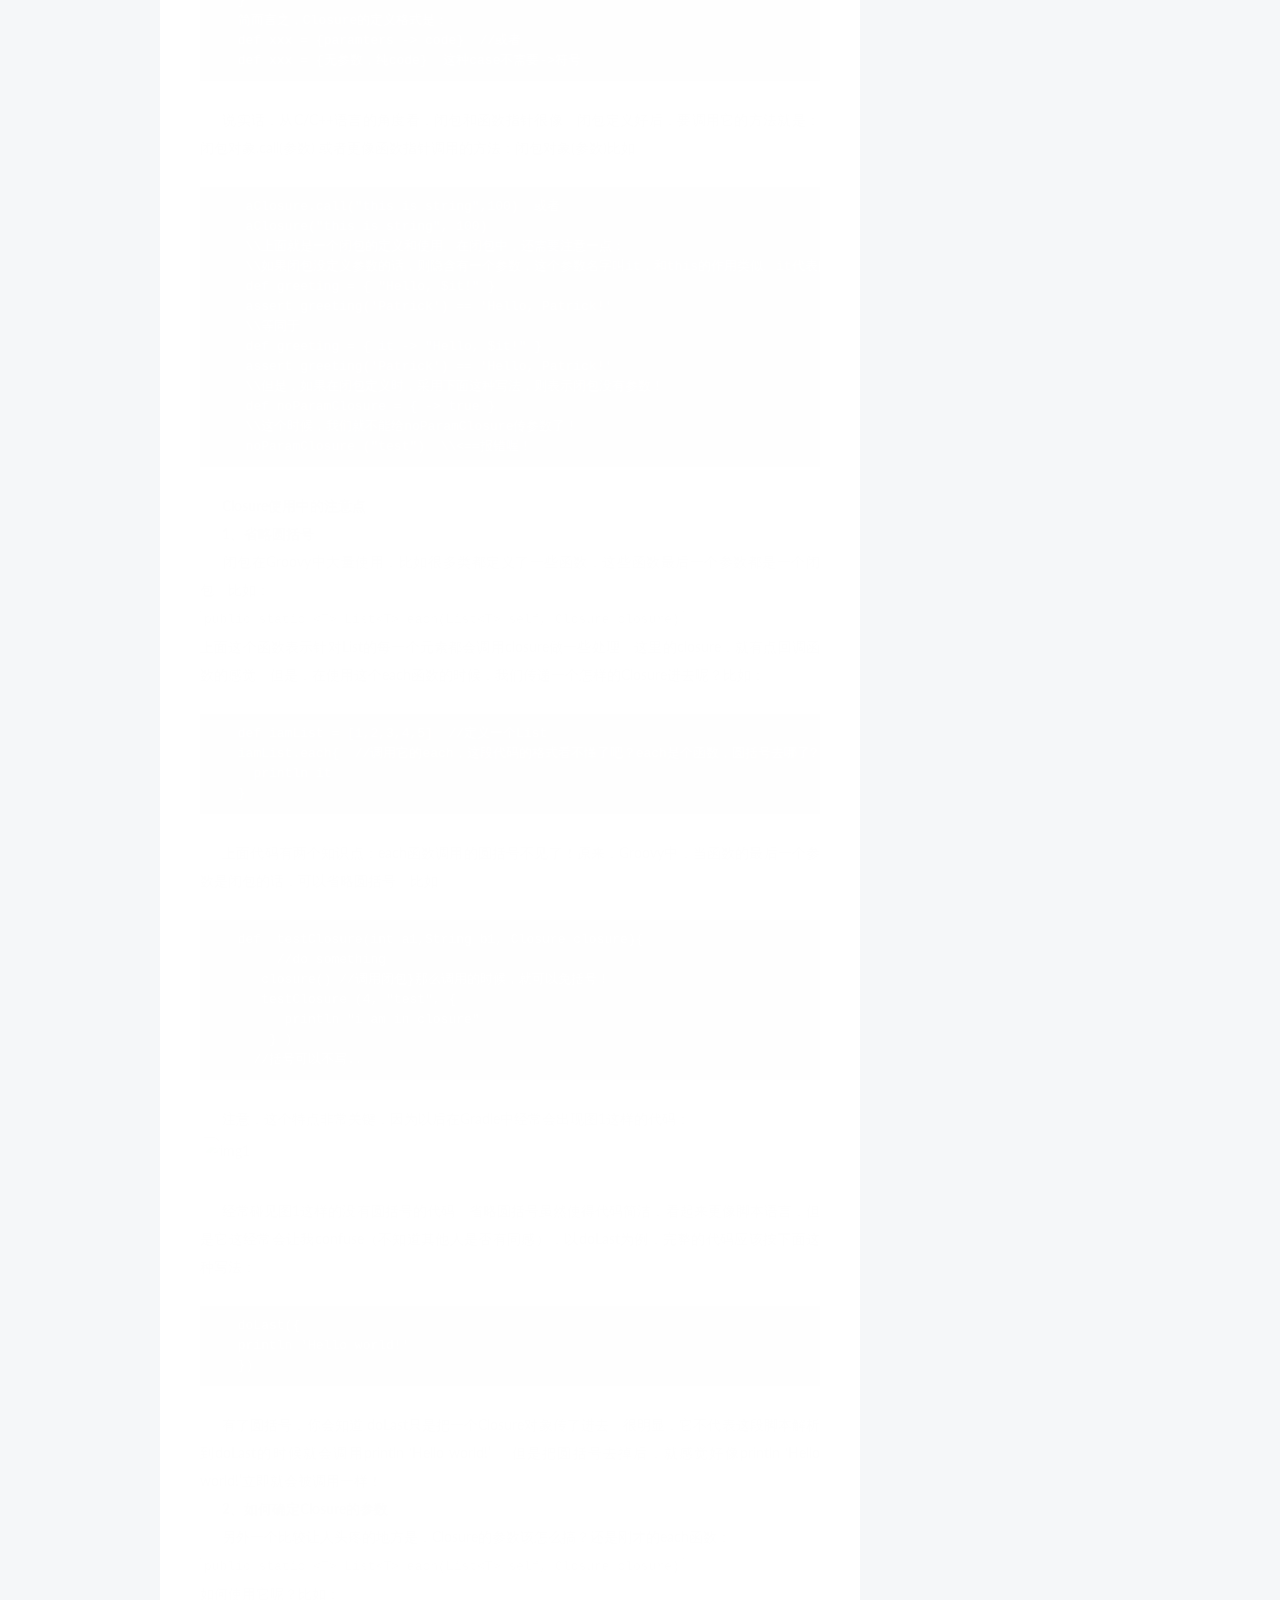
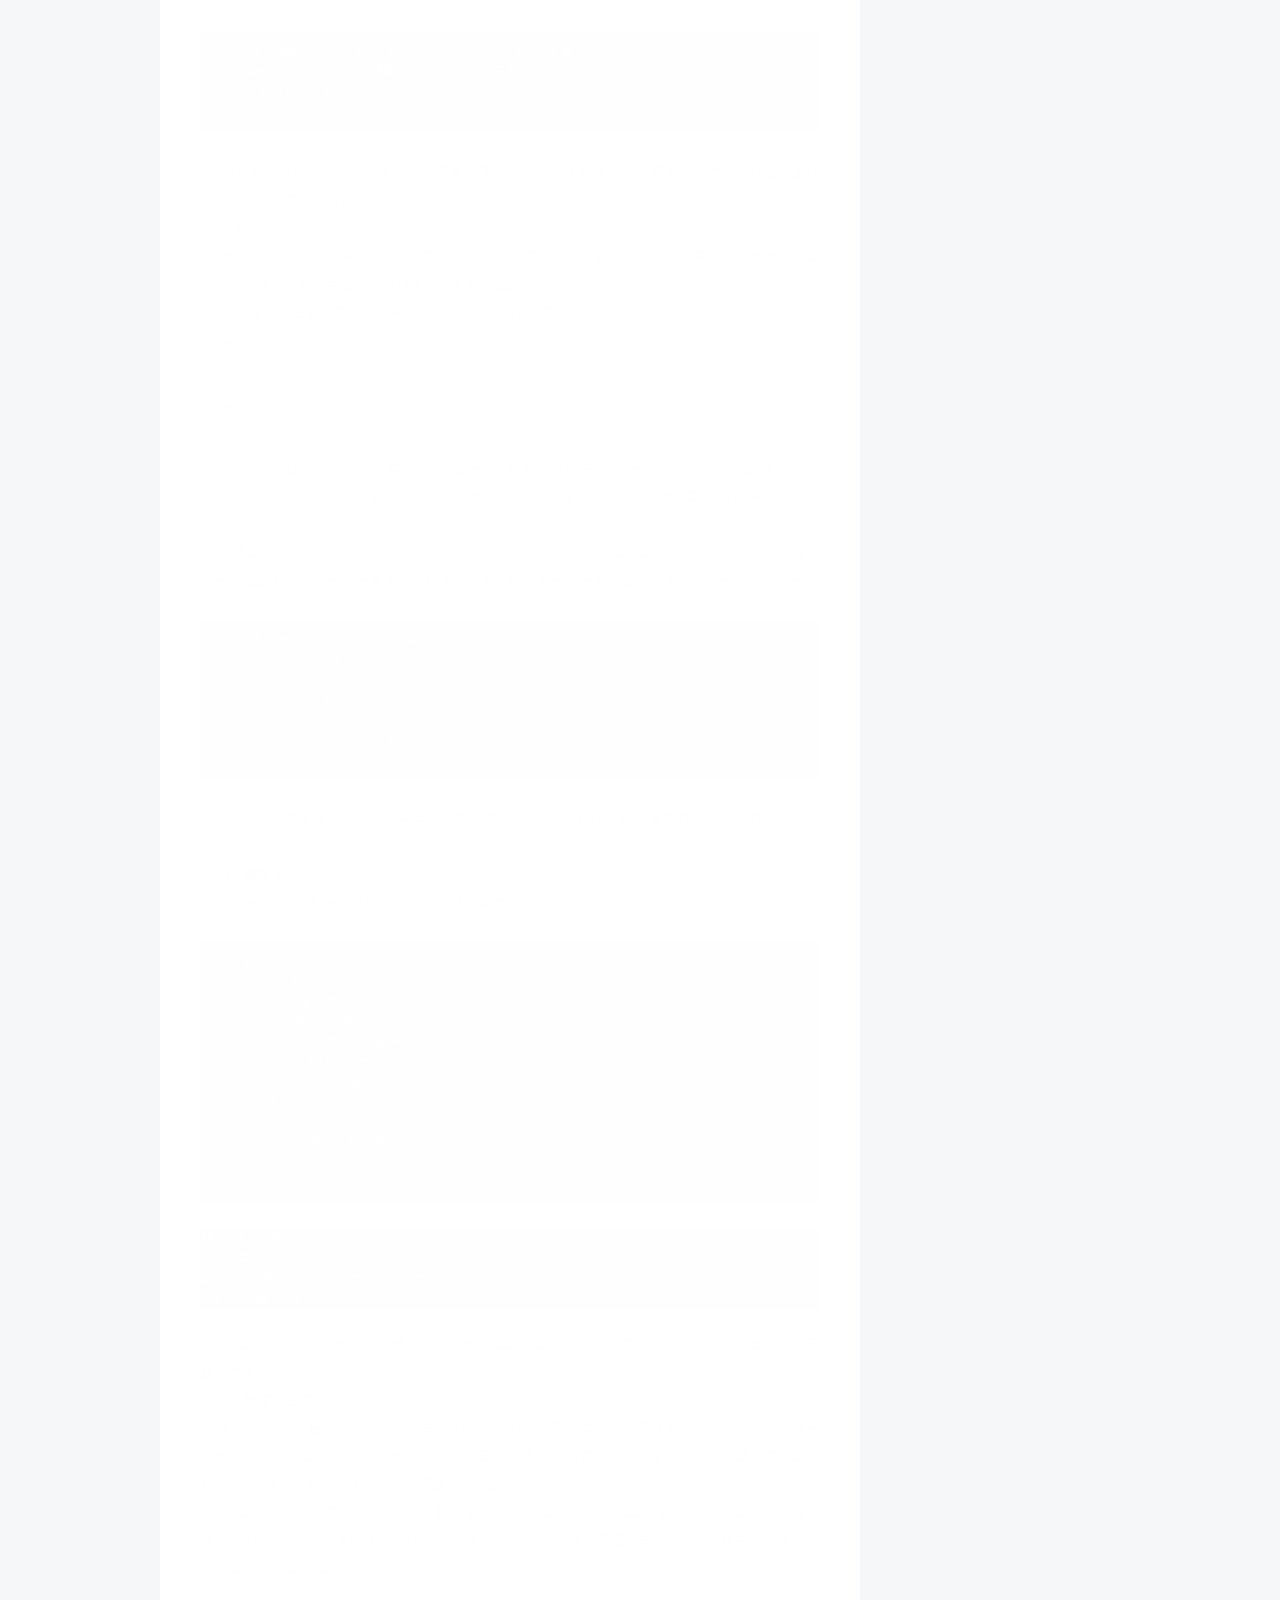
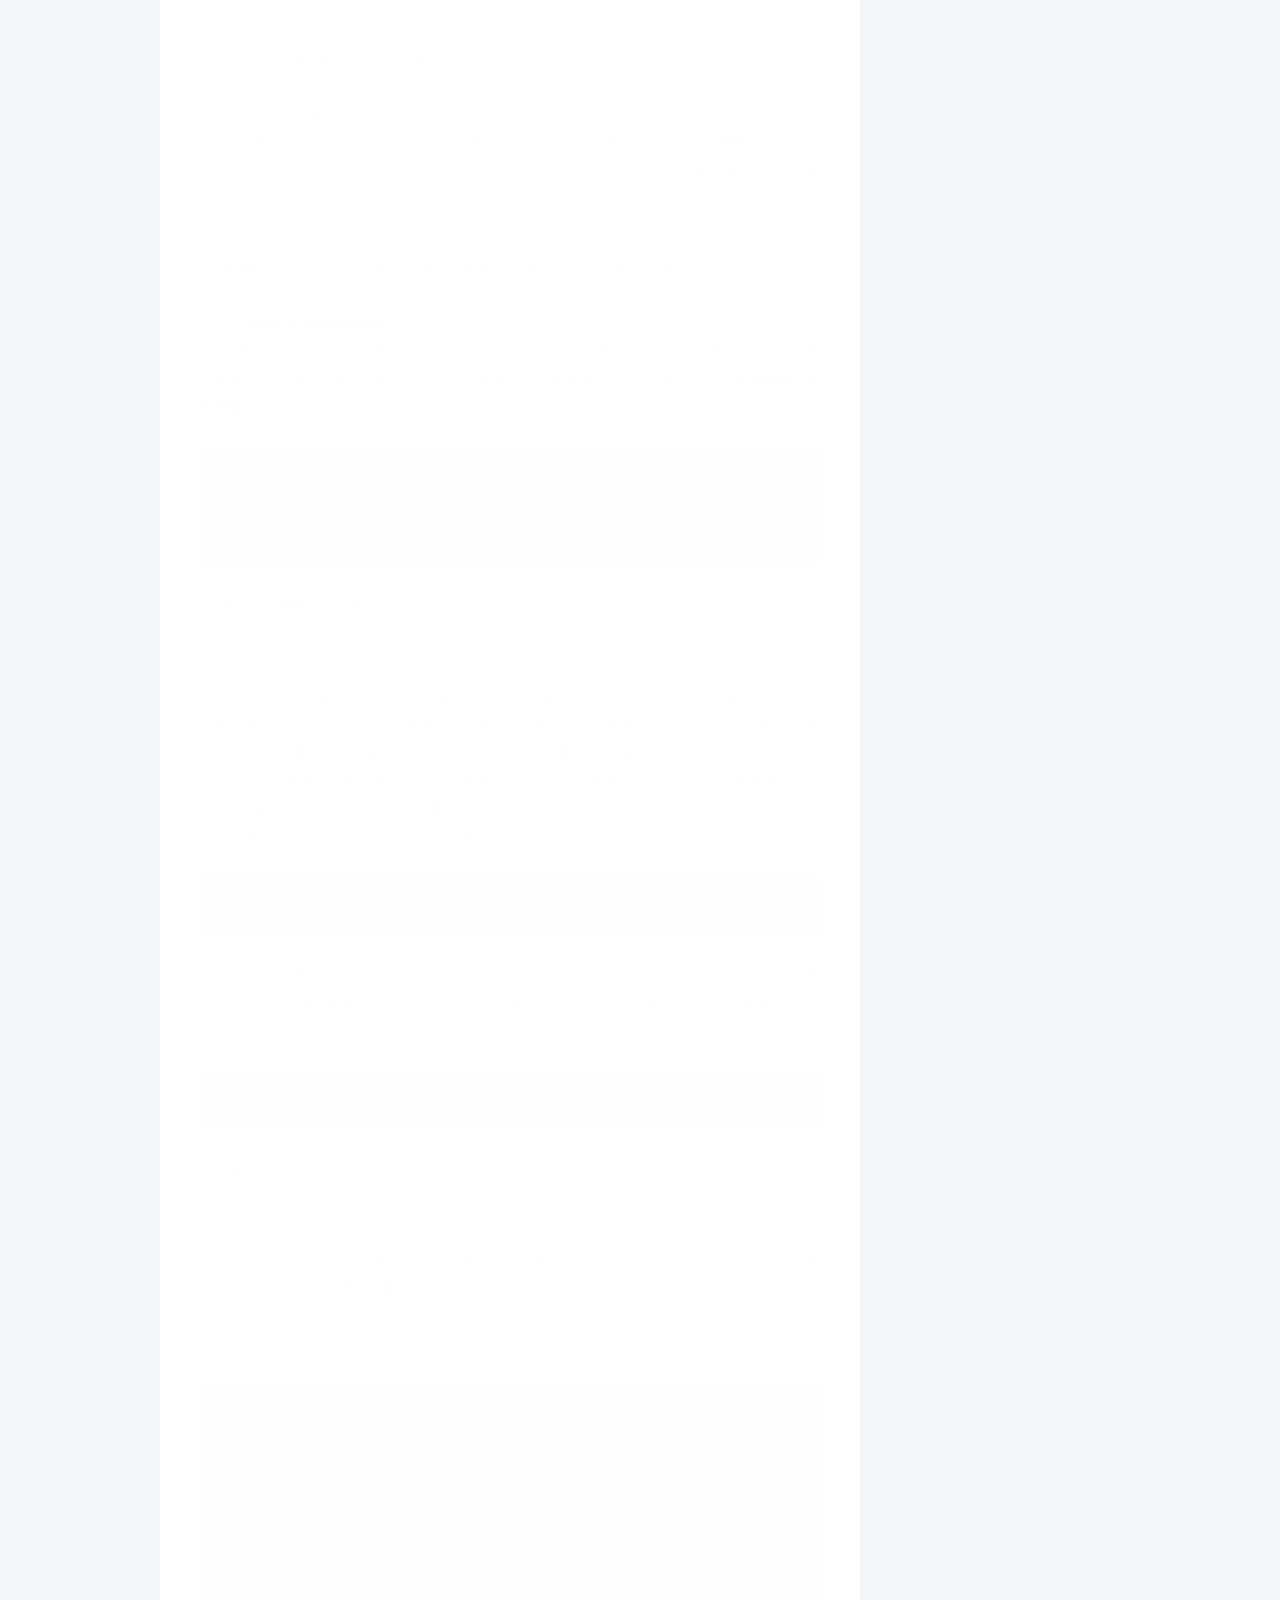
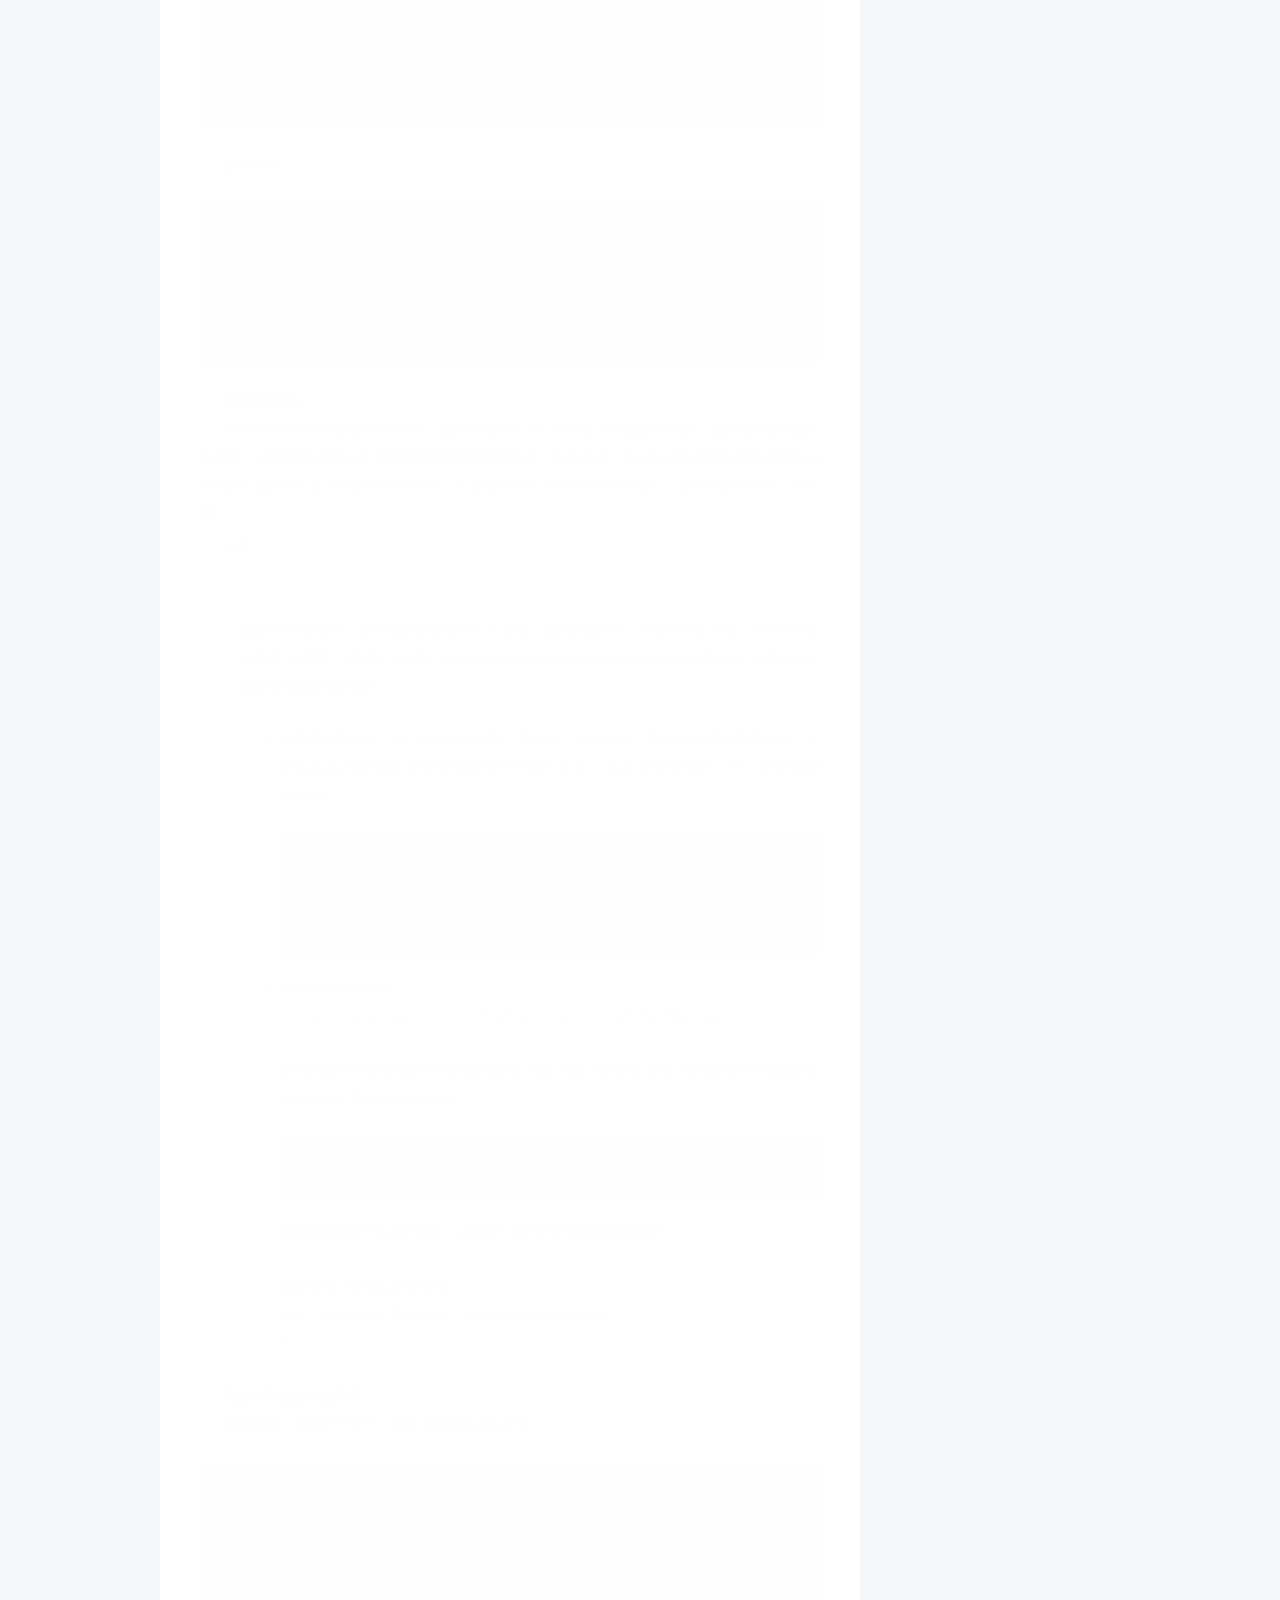
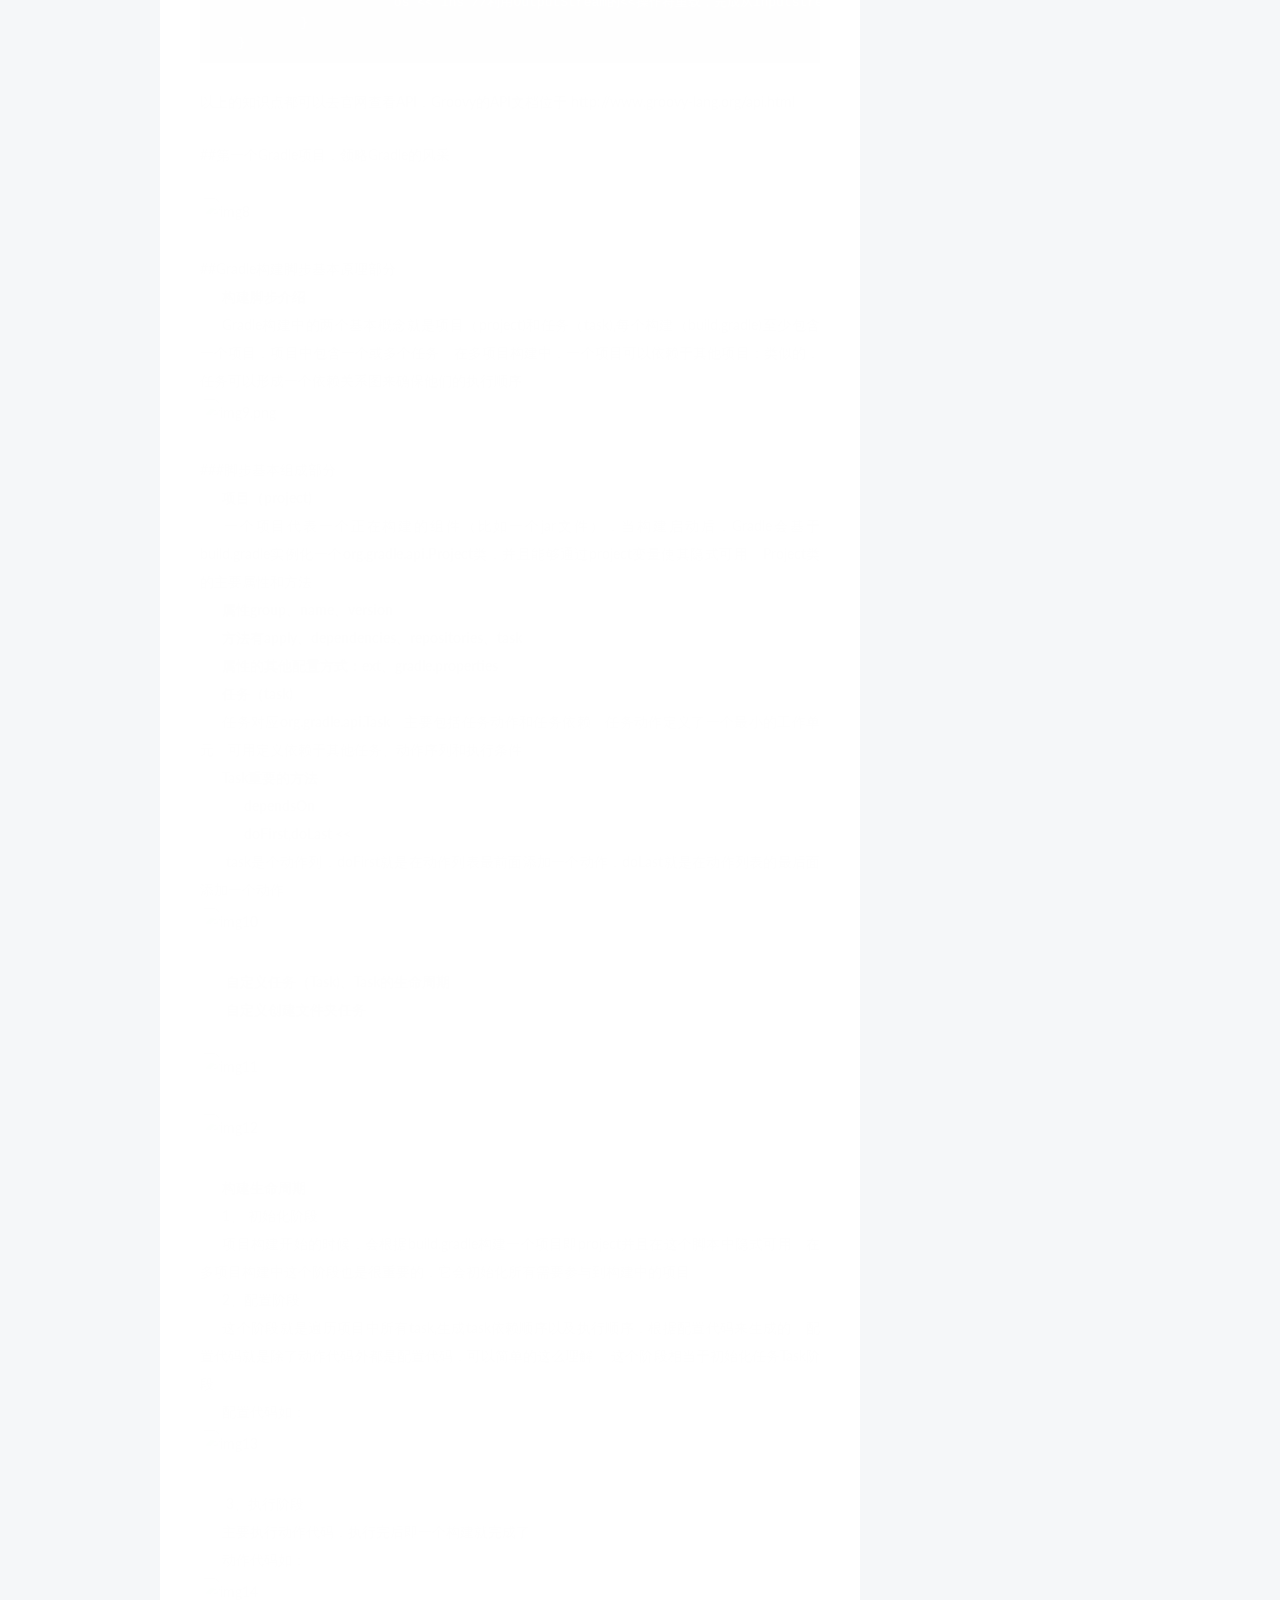
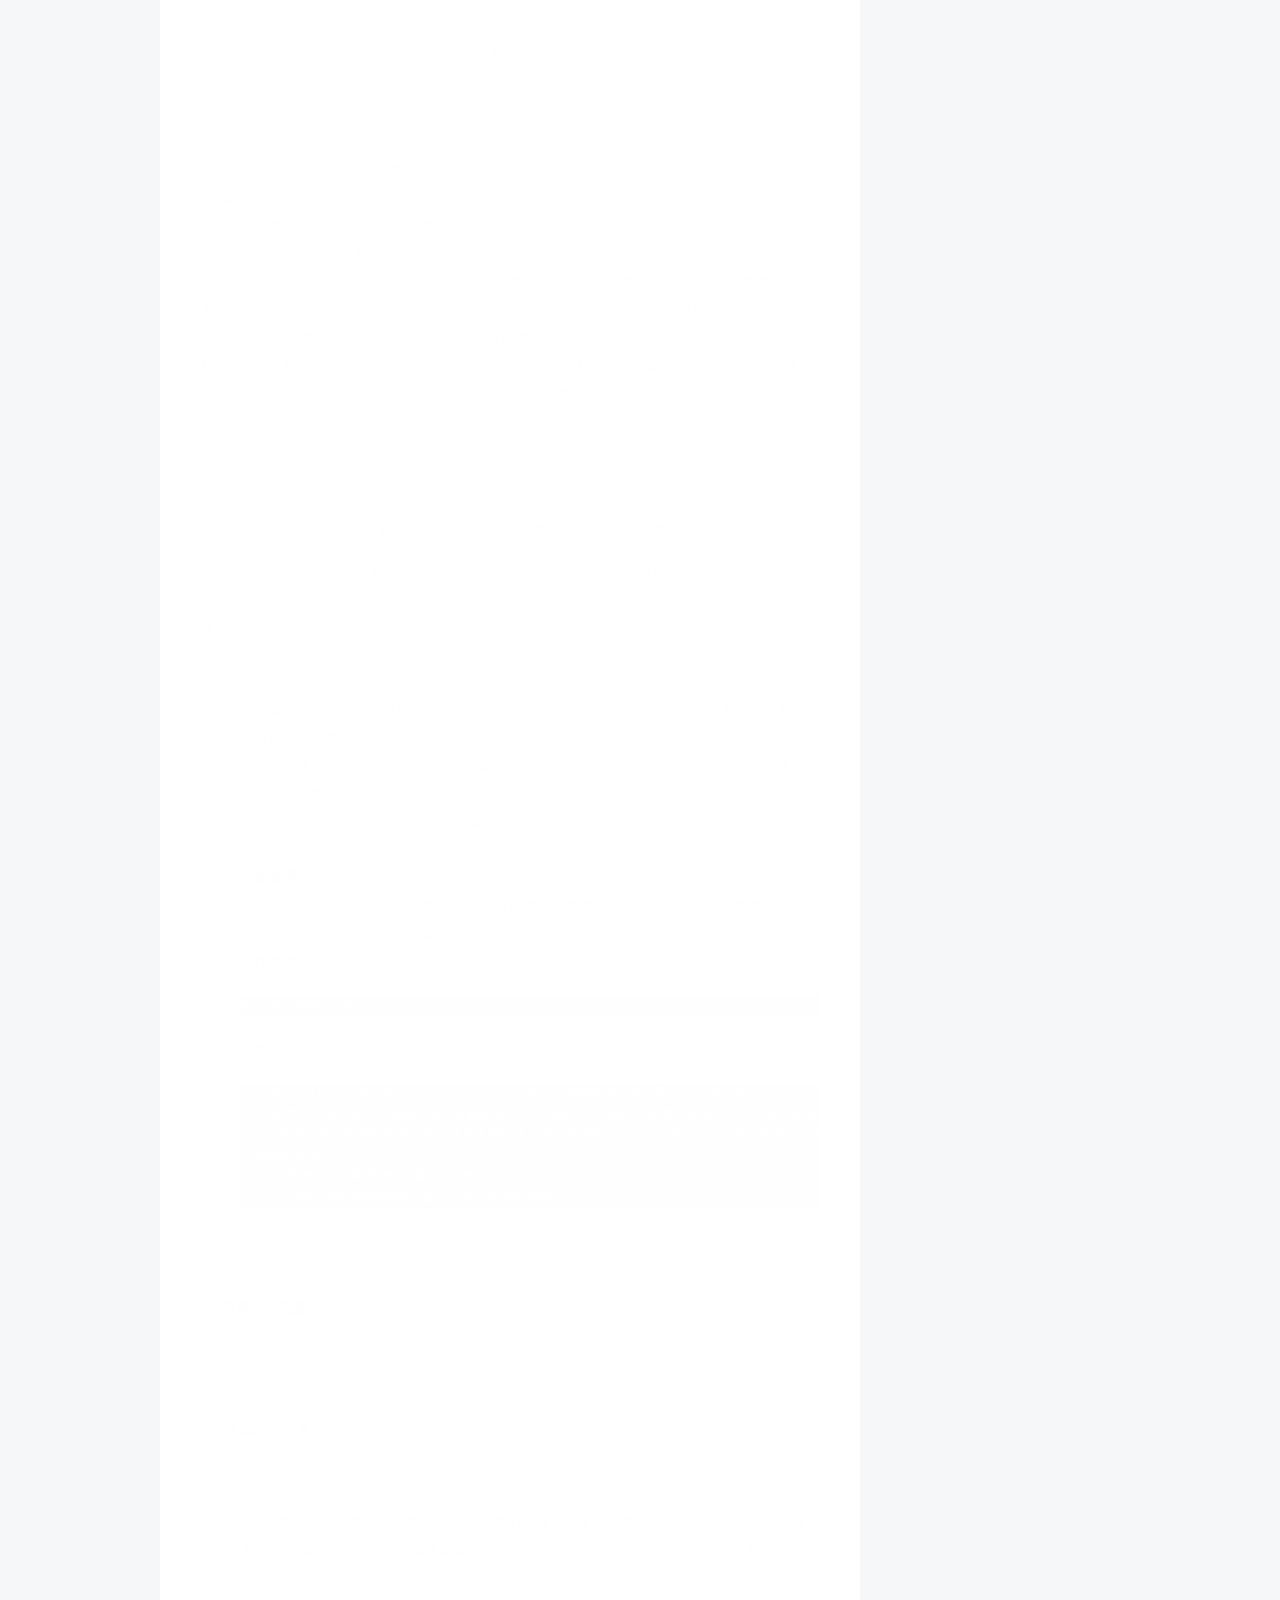
==== commit 44642830: "Site updated: 2017-06-25 21:50:22" ====
--- a/index.html
+++ b/index.html
@@ -109,7 +109,7 @@
   var CONFIG = {
     root: '/',
     scheme: 'Pisces',
-    sidebar: {"position":"left","display":"post","offset":12,"offset_float":0,"b2t":false,"scrollpercent":false},
+    sidebar: {"position":"right","display":"post","offset":12,"offset_float":0,"b2t":false,"scrollpercent":false},
     fancybox: true,
     motion: true,
     duoshuo: {
@@ -168,7 +168,7 @@
     
   
 
-  <div class="container sidebar-position-left 
+  <div class="container sidebar-position-right 
    page-home 
  ">
     <div class="headband"></div>
@@ -860,6 +860,8 @@
   
 
 
+  
+
 
 
 
@@ -887,6 +889,9 @@
 
   
   <script type="text/javascript" src="/lib/fancybox/source/jquery.fancybox.pack.js?v=2.1.5"></script>
+
+  
+  <script type="text/javascript" src="/lib/canvas-nest/canvas-nest.min.js"></script>
 
 
   
--- a/css/main.css
+++ b/css/main.css
@@ -476,8 +476,8 @@
   margin: 20px 0;
   padding: 0;
   font-size: 13px;
-  color: #4d4d4c;
-  background: #f7f7f7;
+  color: #eaeaea;
+  background: #000;
   line-height: 1.6;
 }
 pre,
@@ -494,7 +494,7 @@
 }
 pre code {
   padding: 0;
-  color: #4d4d4c;
+  color: #eaeaea;
   background: none;
   text-shadow: none;
 }
@@ -517,7 +517,7 @@
 }
 .highlight figcaption {
   font-size: 1em;
-  color: #4d4d4c;
+  color: #eaeaea;
   line-height: 1em;
   margin-bottom: 1em;
 }
@@ -531,23 +531,23 @@
 }
 .highlight figcaption a {
   float: right;
-  color: #4d4d4c;
+  color: #eaeaea;
 }
 .highlight figcaption a:hover {
-  border-bottom-color: #4d4d4c;
+  border-bottom-color: #eaeaea;
 }
 .highlight .gutter pre {
   padding-left: 10px;
   padding-right: 10px;
-  color: #869194;
+  color: #666;
   text-align: right;
-  background-color: #eff2f3;
+  background-color: #292929;
 }
 .highlight .code pre {
   width: 100%;
   padding-left: 10px;
   padding-right: 10px;
-  background-color: #f7f7f7;
+  background-color: #000;
 }
 .highlight .line {
   height: 20px;
@@ -565,16 +565,16 @@
   border: none;
 }
 pre .deletion {
-  background: #fdd;
+  background: #008000;
 }
 pre .addition {
-  background: #dfd;
+  background: #800000;
 }
 pre .meta {
-  color: #8959a8;
+  color: #c397d8;
 }
 pre .comment {
-  color: #8e908c;
+  color: #969896;
 }
 pre .variable,
 pre .attribute,
@@ -588,7 +588,7 @@
 pre .css .id,
 pre .css .class,
 pre .css .pseudo {
-  color: #c82829;
+  color: #d54e53;
 }
 pre .number,
 pre .preprocessor,
@@ -597,7 +597,7 @@
 pre .params,
 pre .constant,
 pre .command {
-  color: #f5871f;
+  color: #e78c45;
 }
 pre .ruby .class .title,
 pre .css .rules .attribute,
@@ -610,11 +610,11 @@
 pre .special,
 pre .number,
 pre .formula {
-  color: #718c00;
+  color: #b9ca4a;
 }
 pre .title,
 pre .css .hexcolor {
-  color: #3e999f;
+  color: #70c0b1;
 }
 pre .function,
 pre .python .decorator,
@@ -624,11 +624,11 @@
 pre .perl .sub,
 pre .javascript .title,
 pre .coffeescript .title {
-  color: #4271ae;
+  color: #7aa6da;
 }
 pre .keyword,
 pre .javascript .function {
-  color: #8959a8;
+  color: #c397d8;
 }
 .full-image.full-image.full-image {
   border: none;
@@ -1678,7 +1678,7 @@
   width: 4px;
   height: 4px;
   border-radius: 50%;
-  background: #ffc98a;
+  background: #7d8645;
 }
 .links-of-blogroll {
   font-size: 13px;
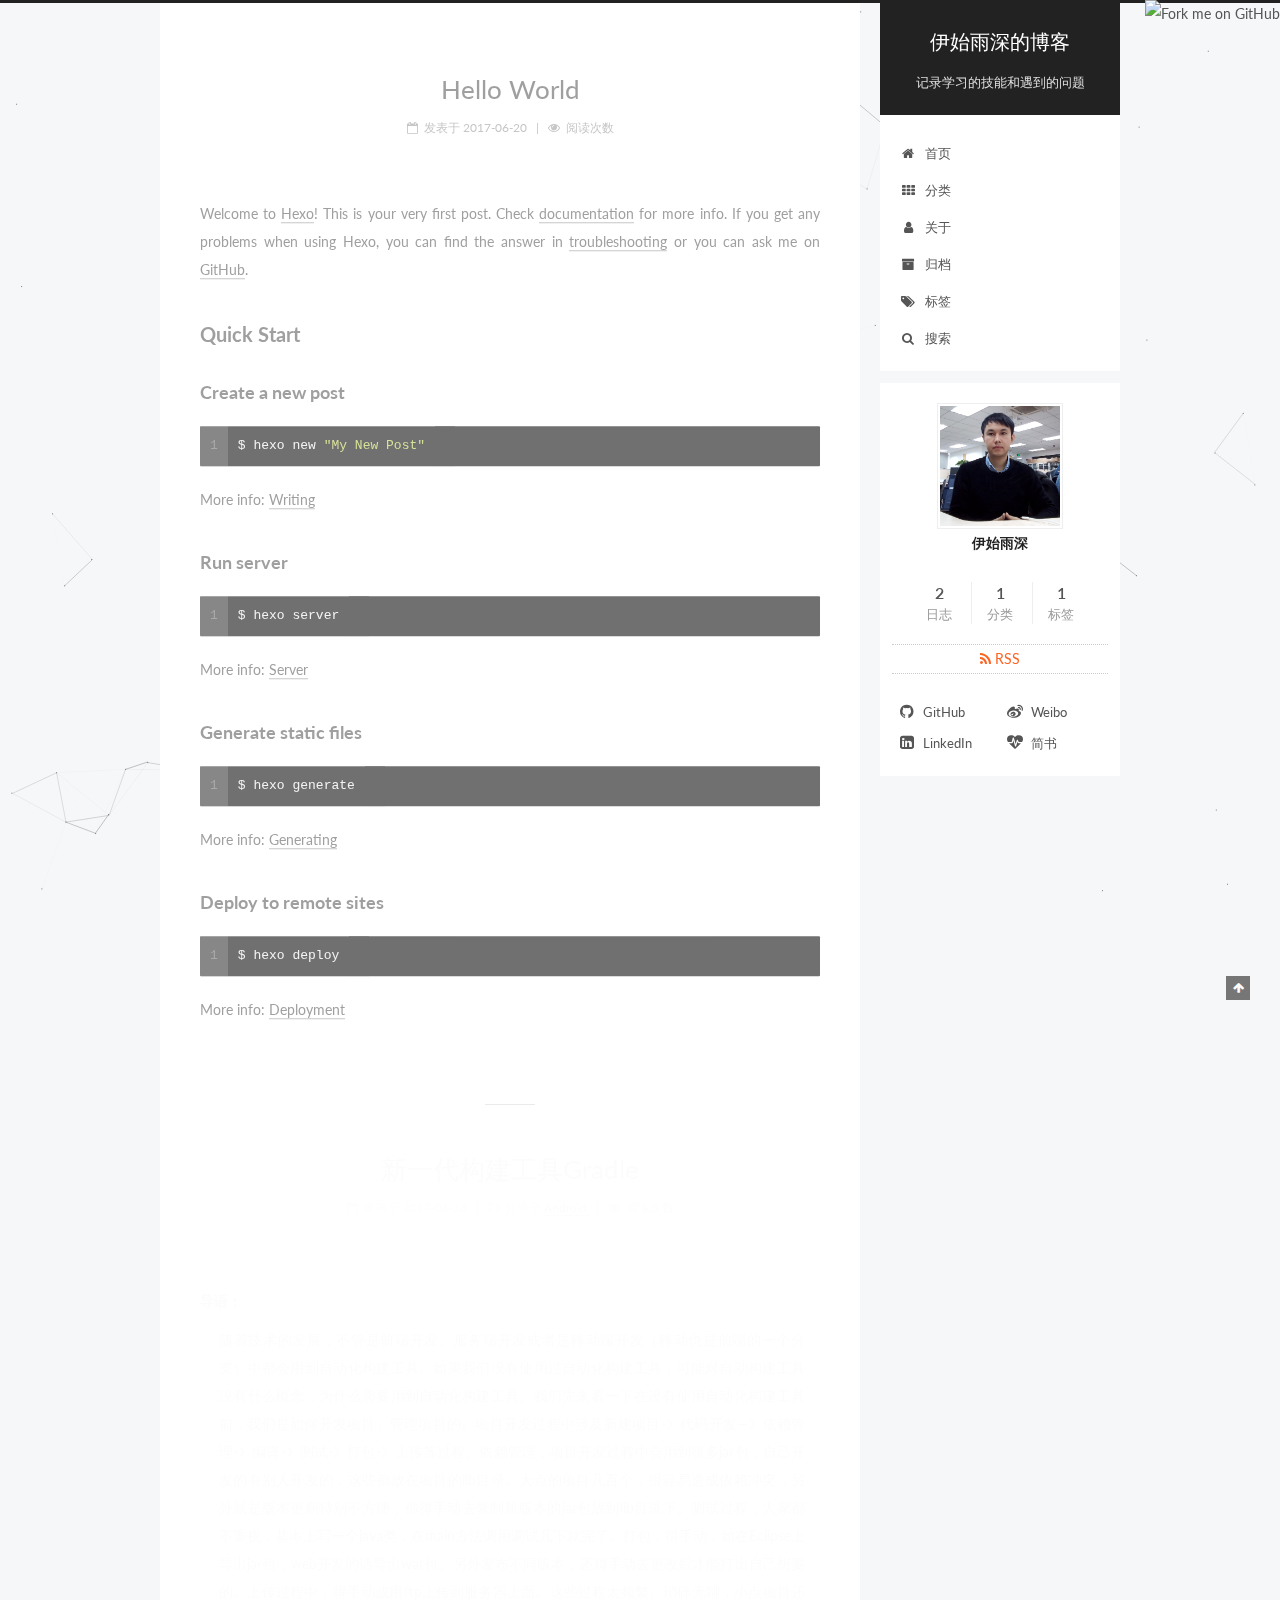
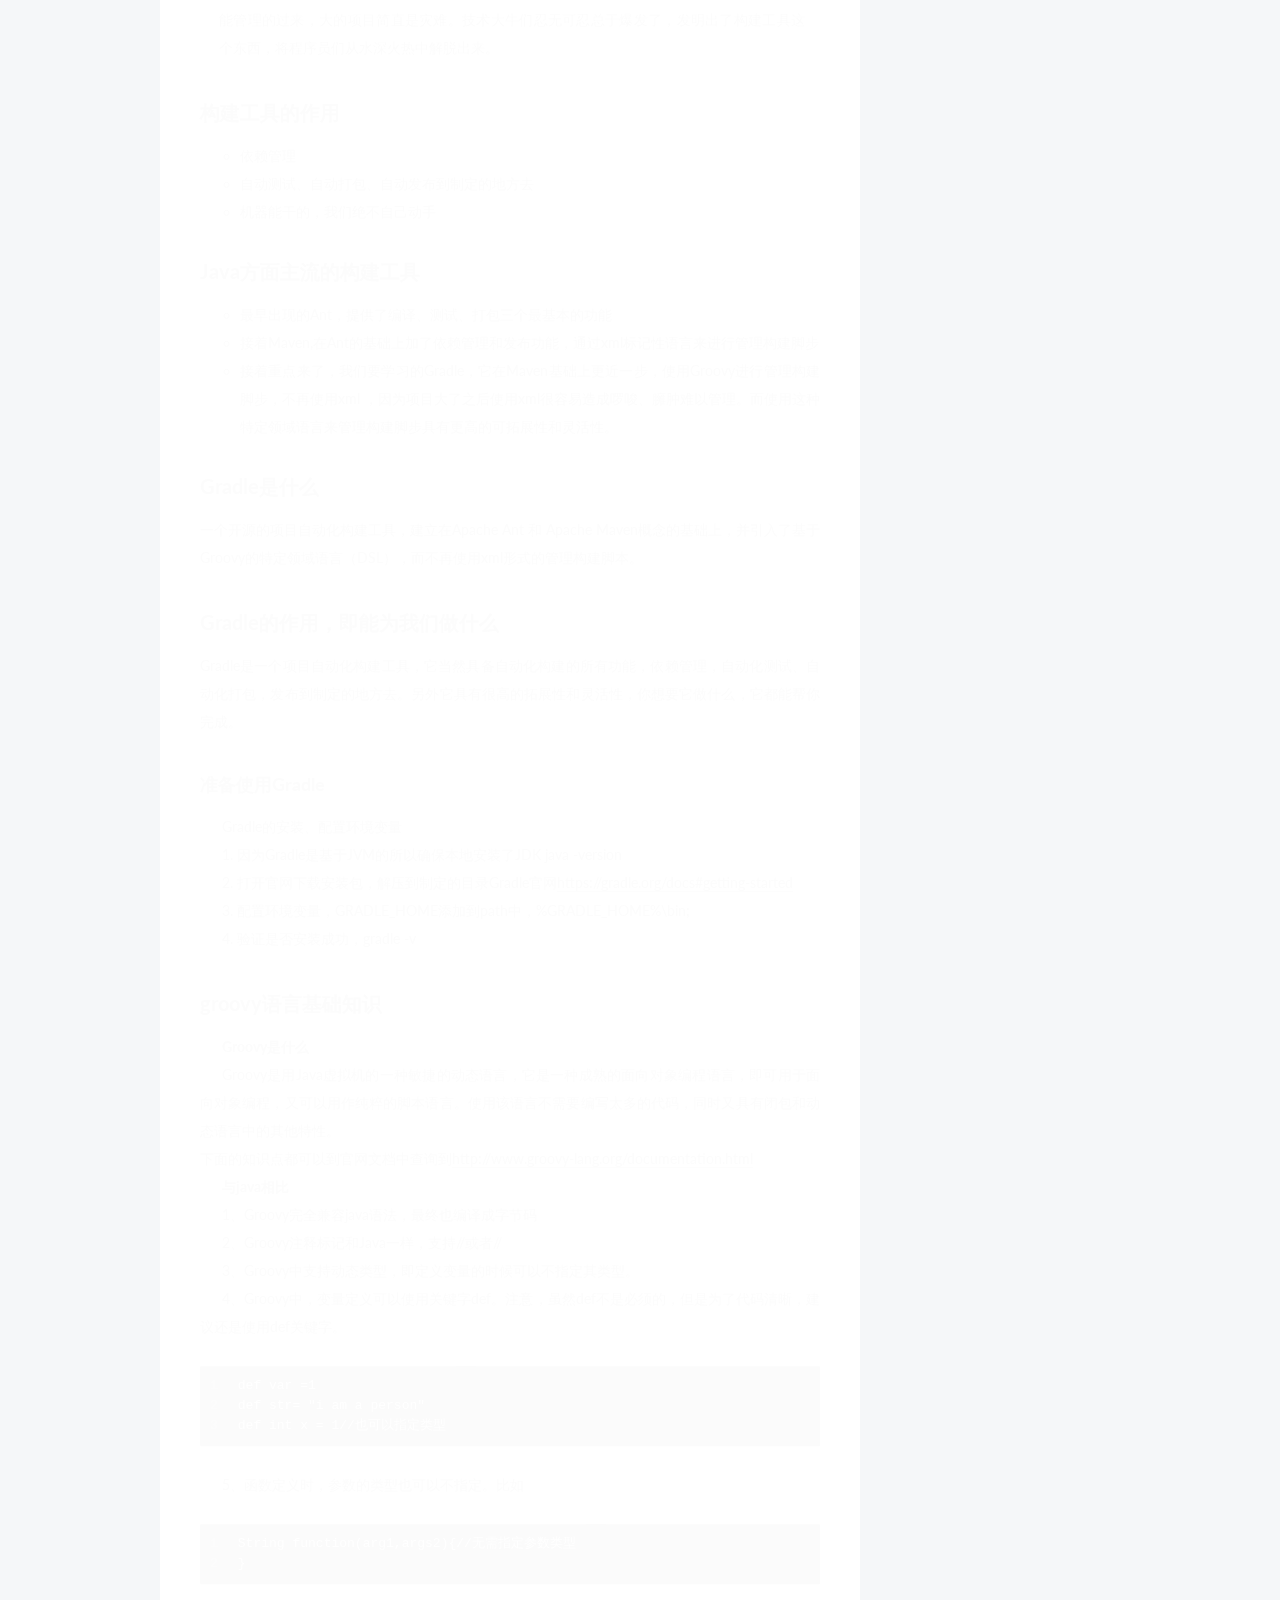
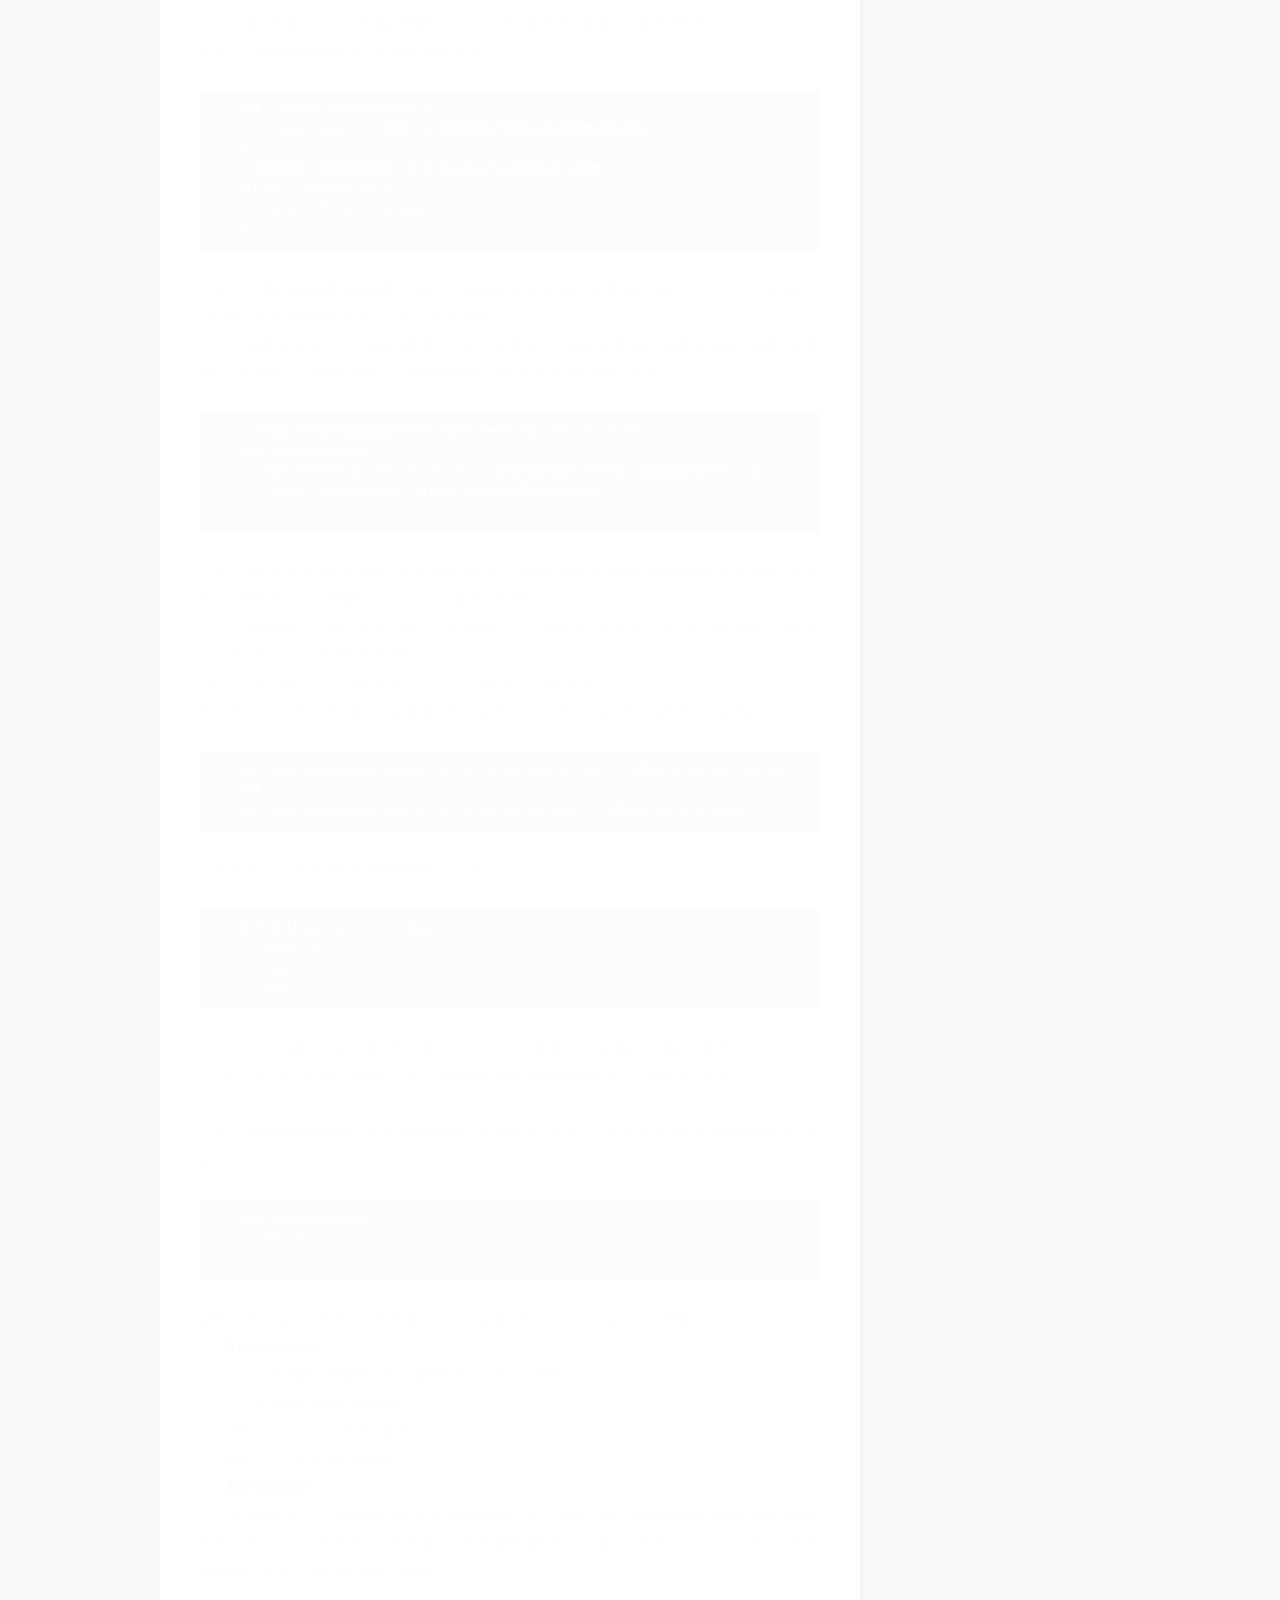
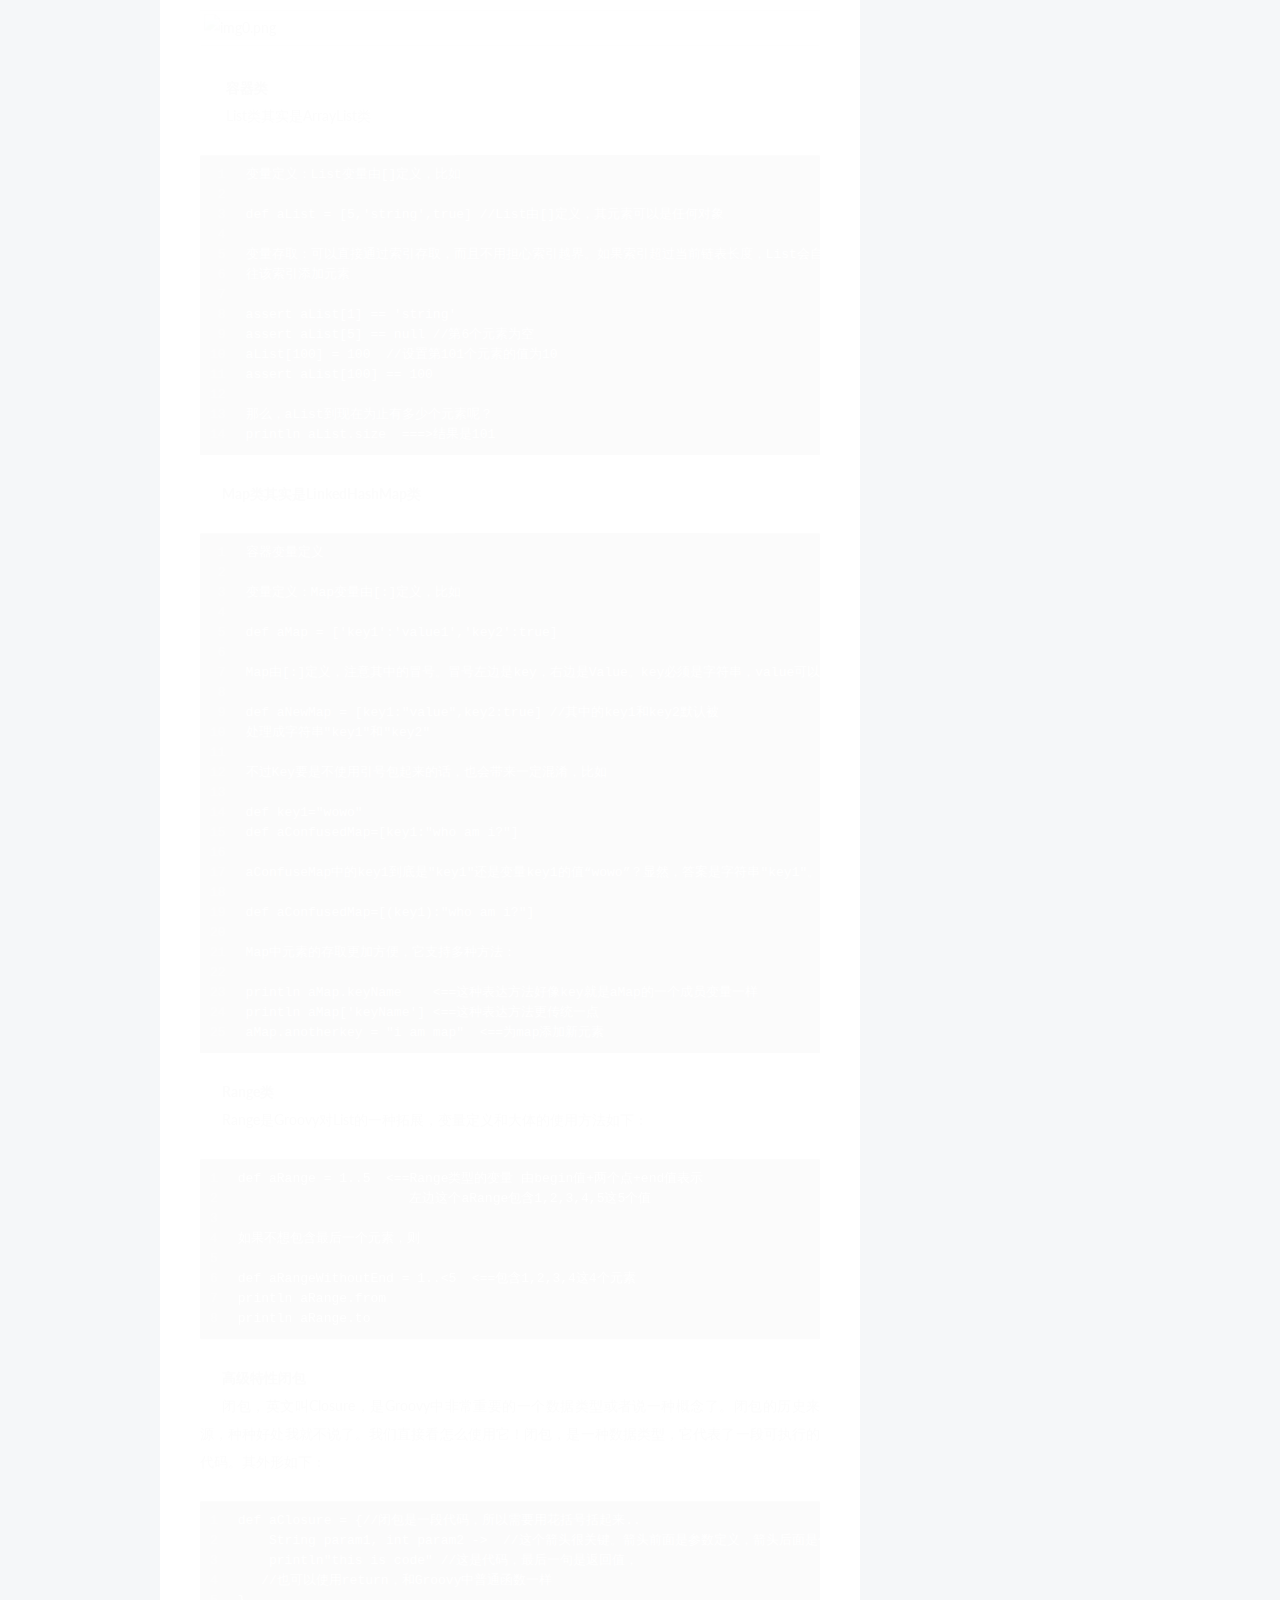
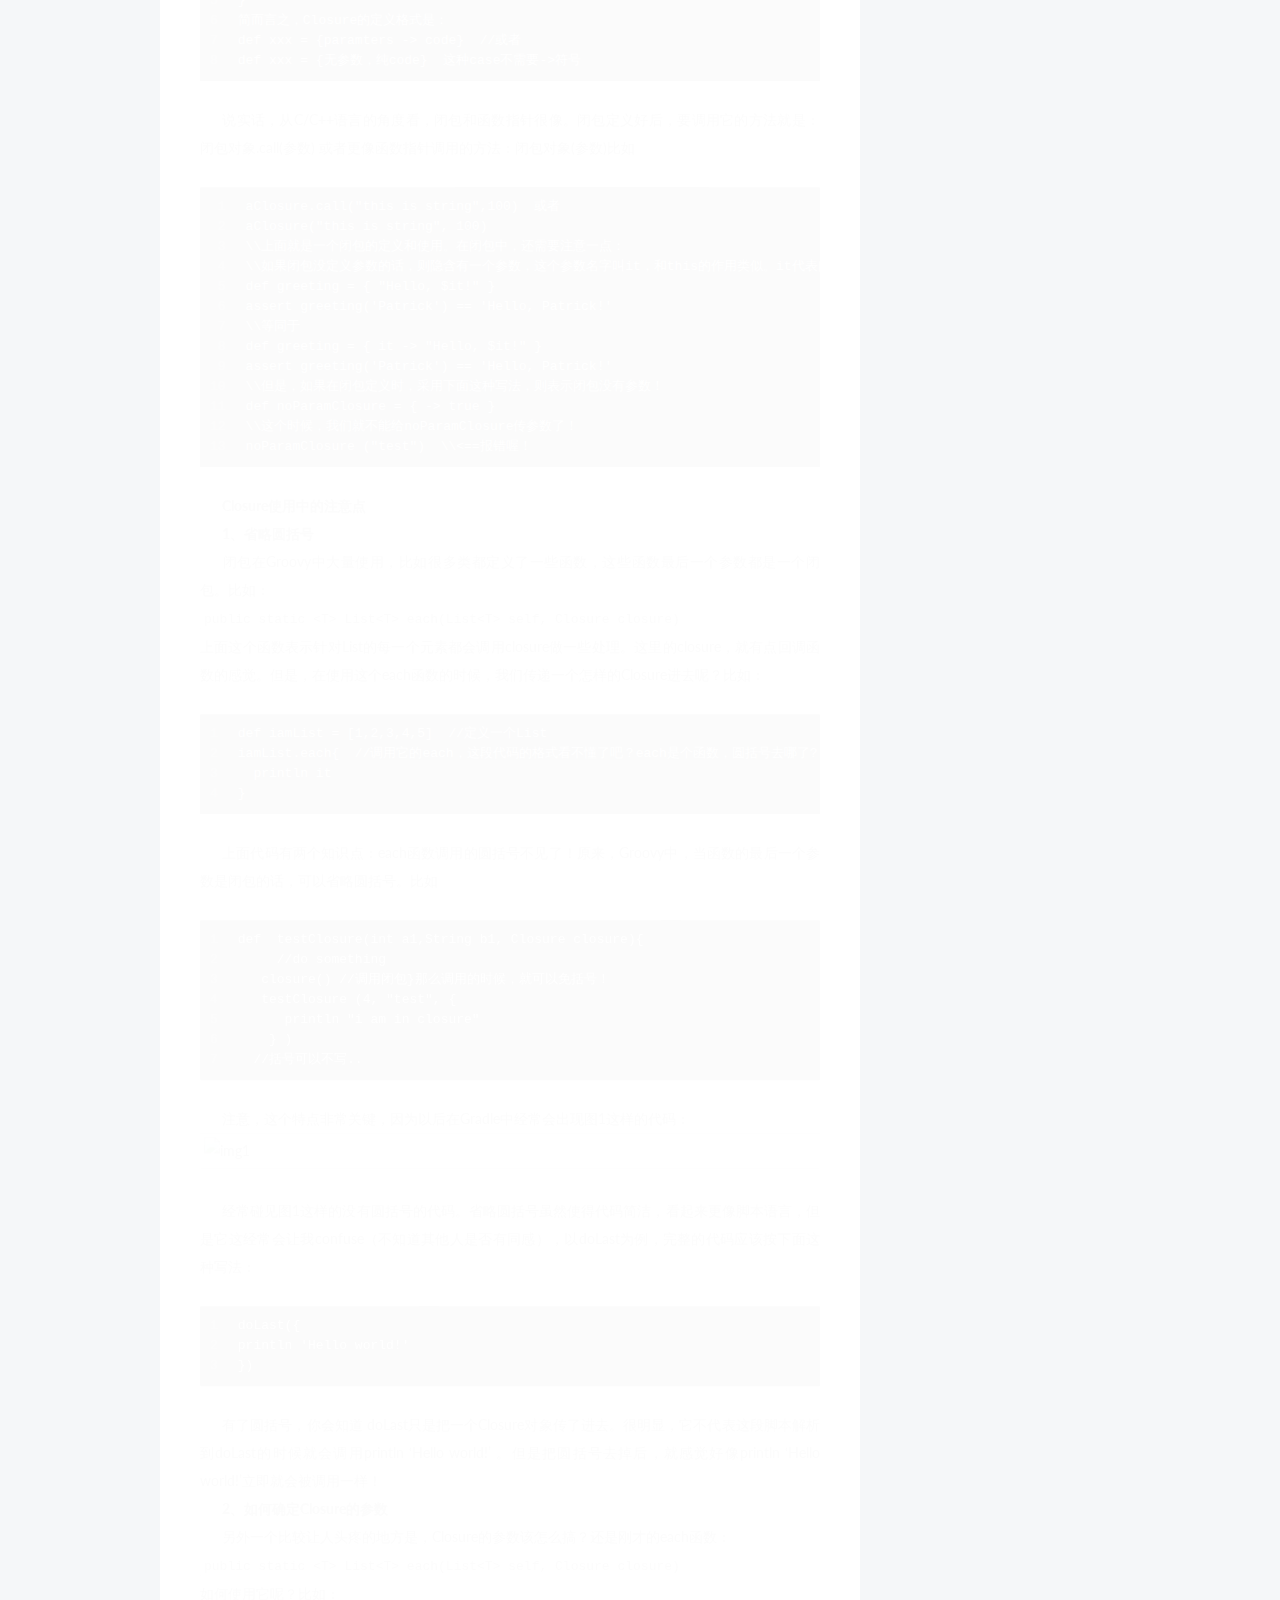
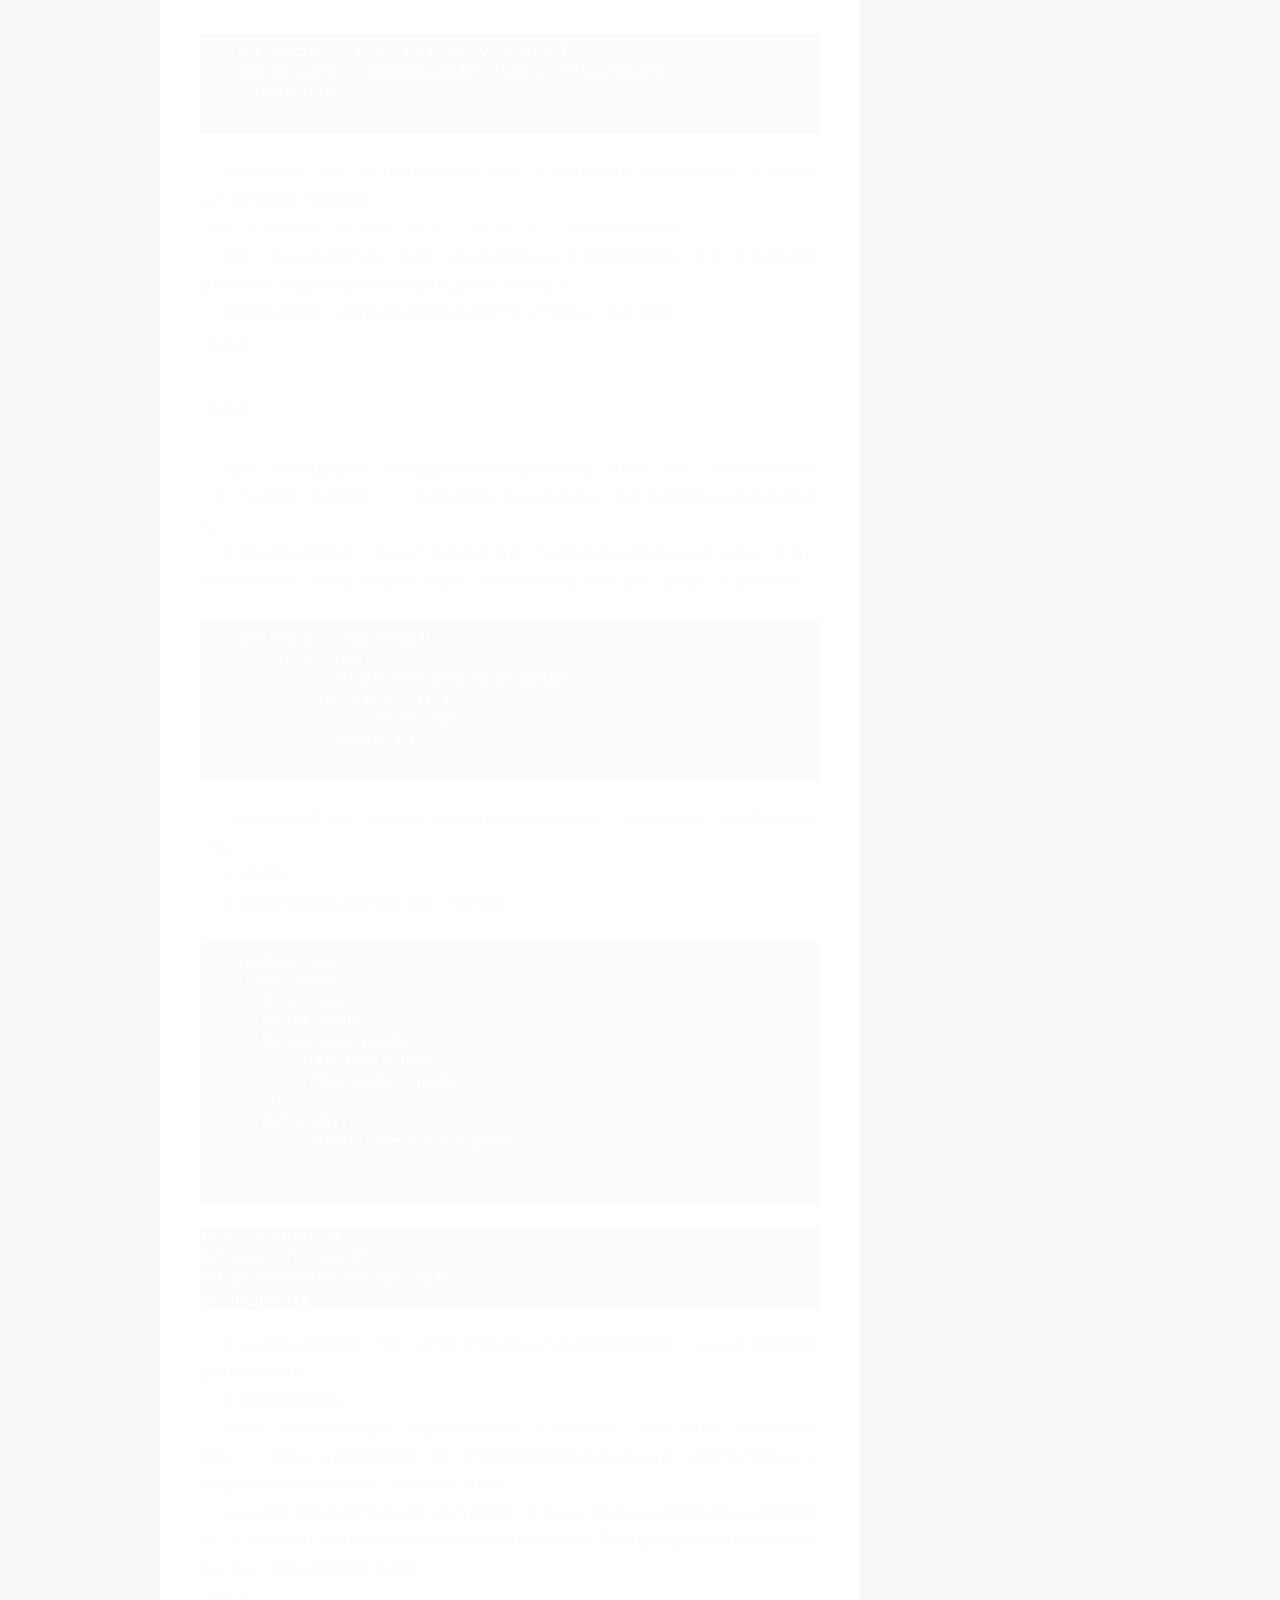
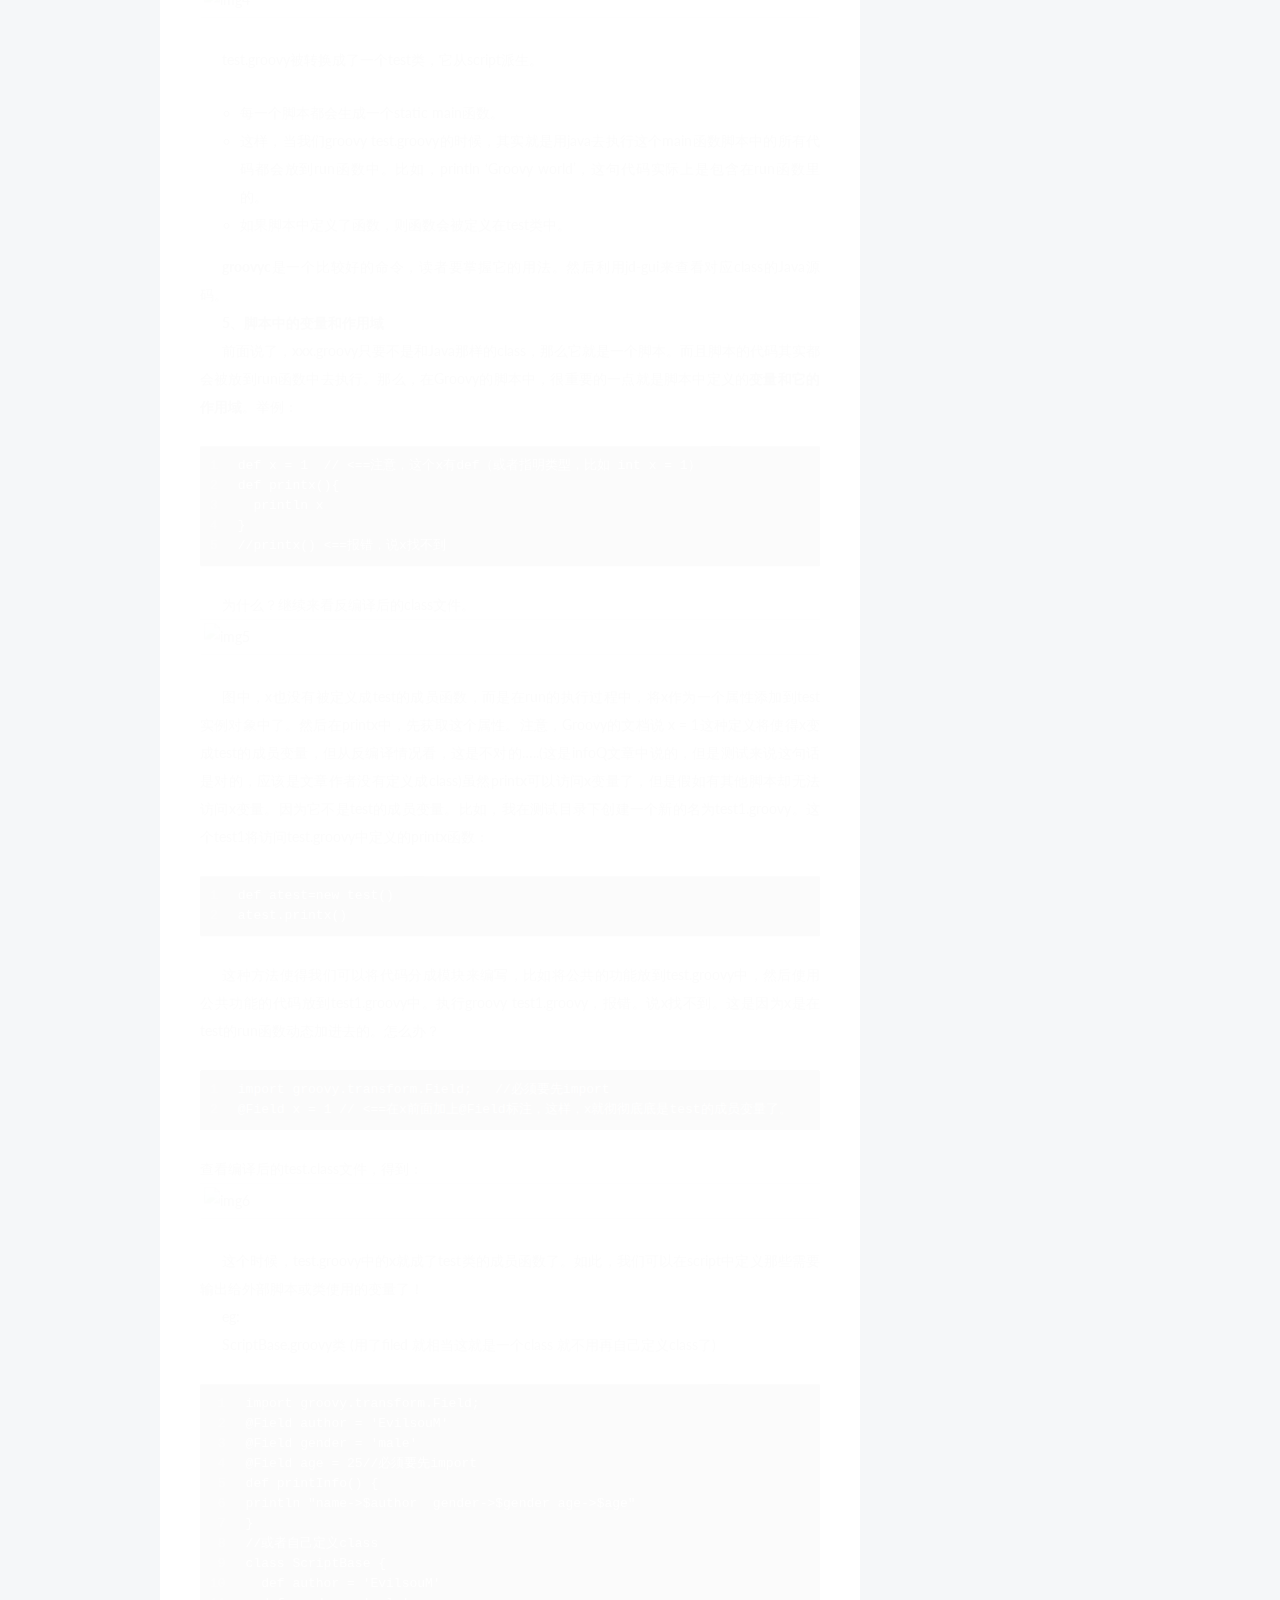
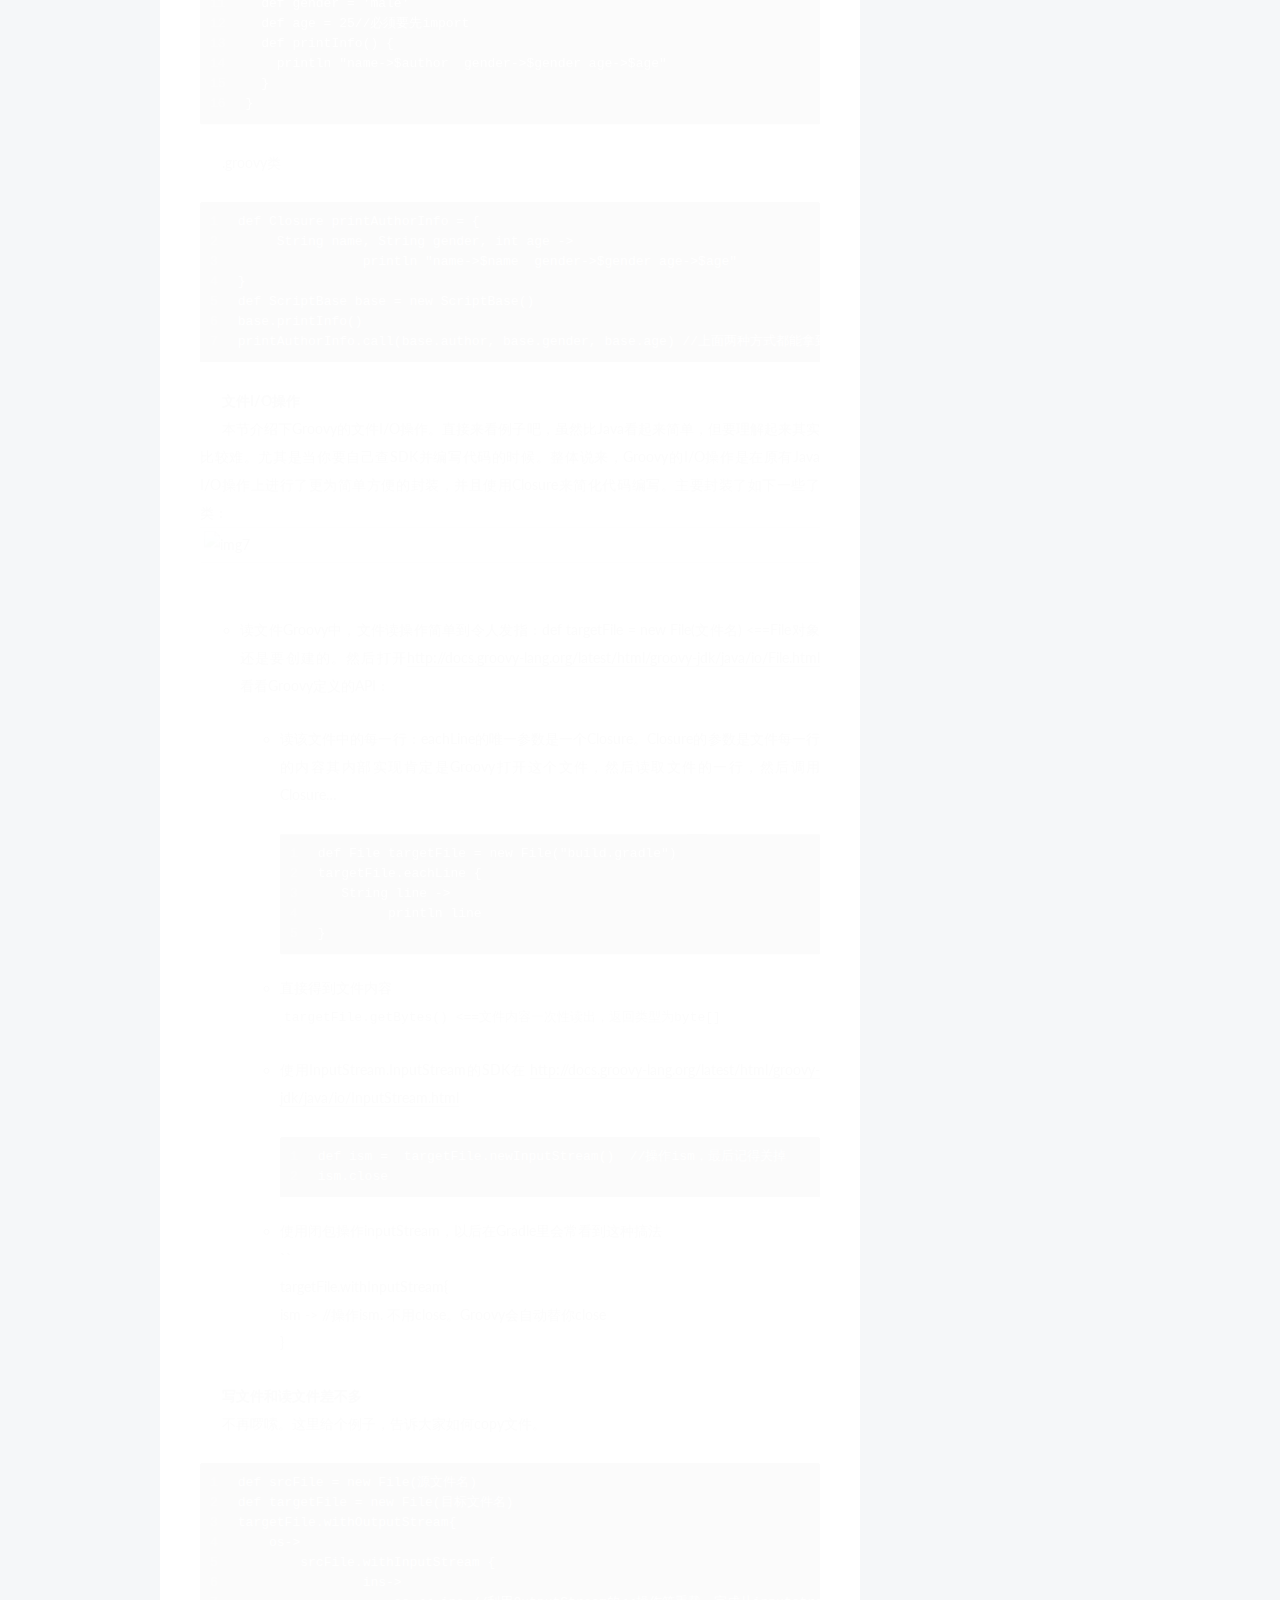
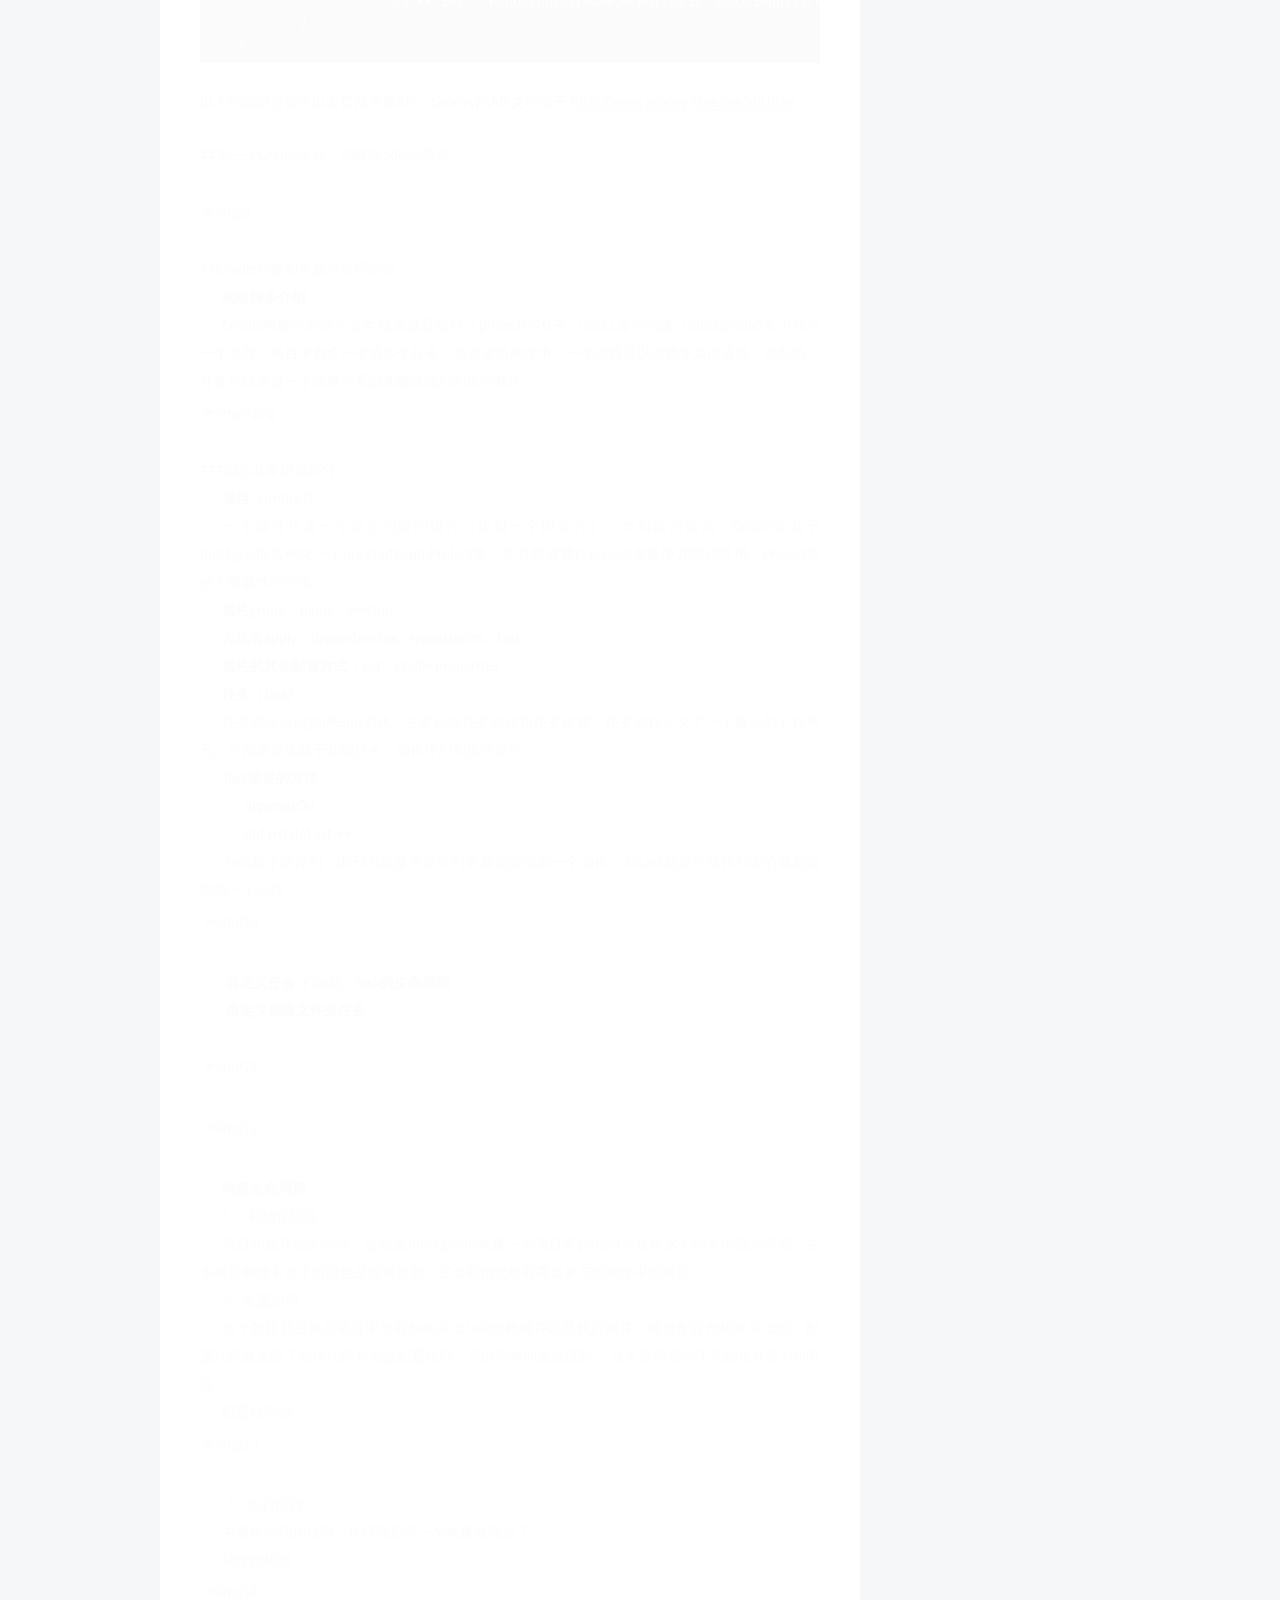
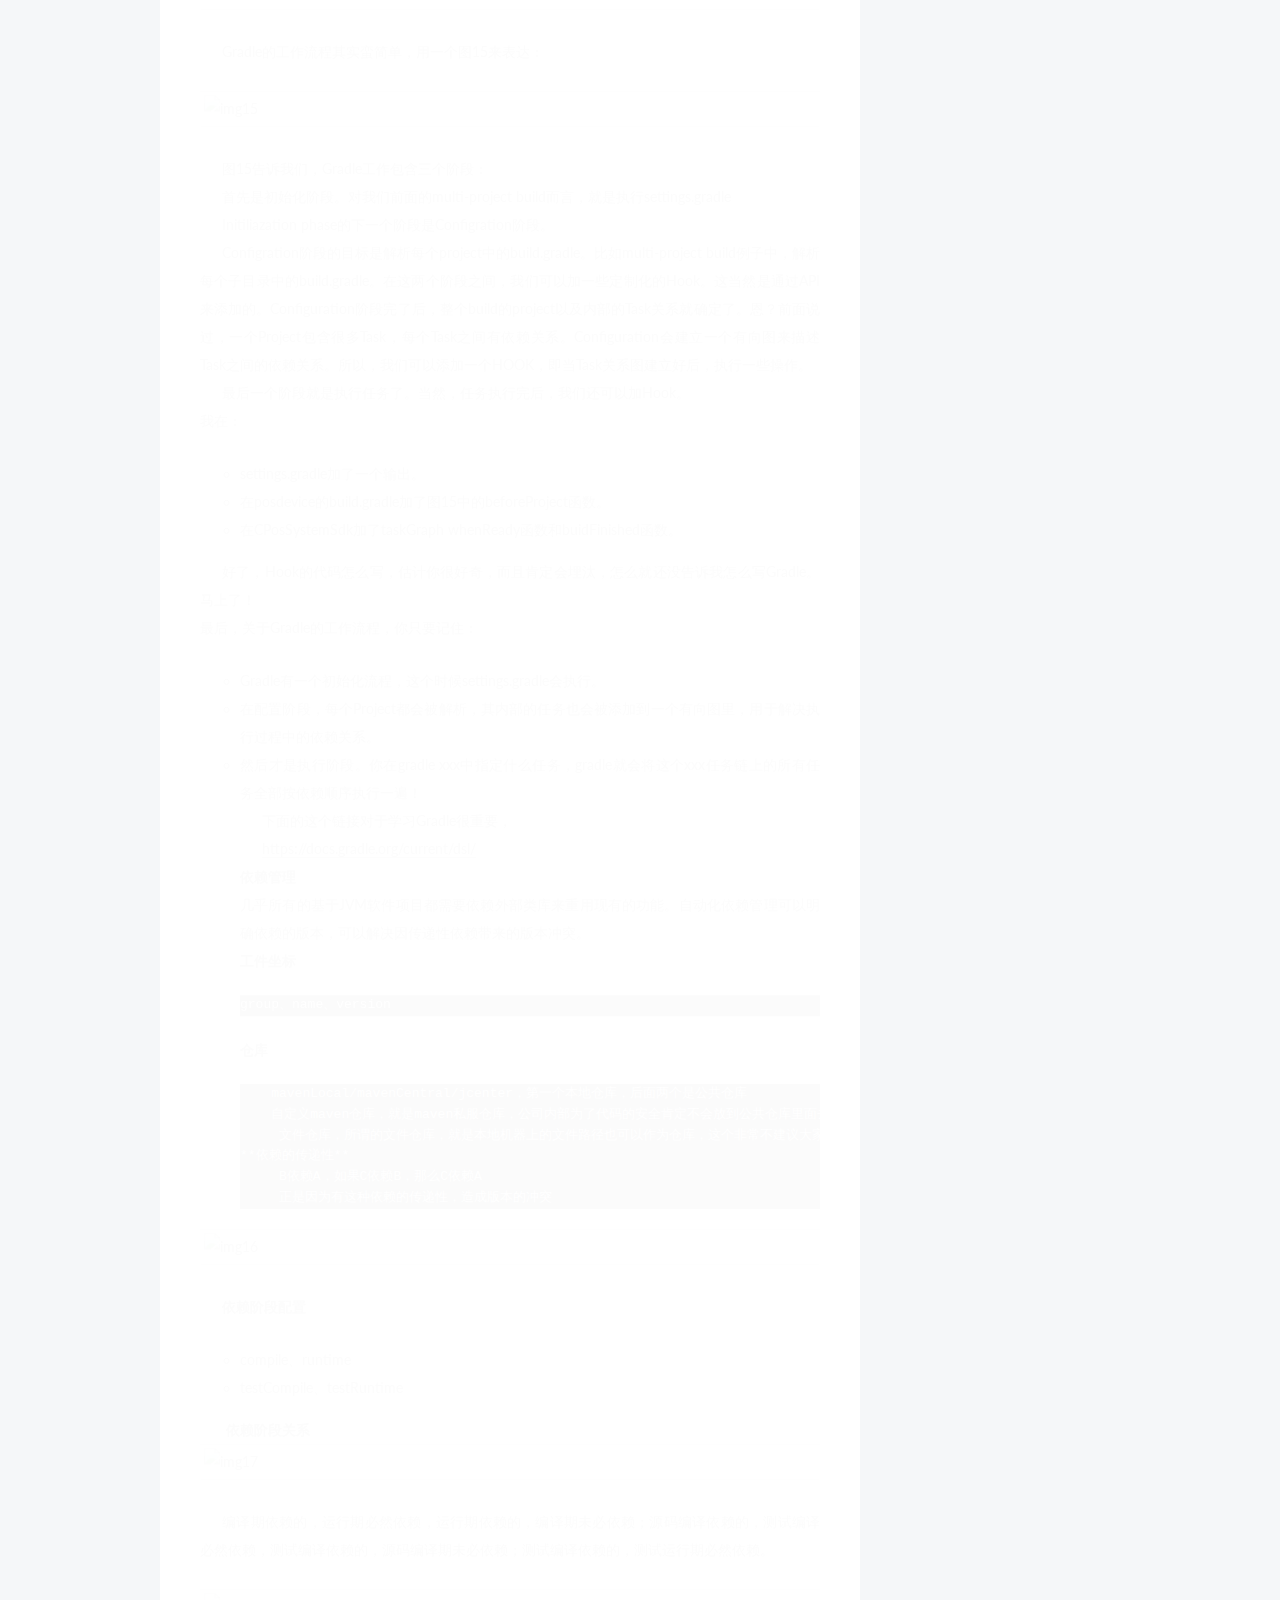
==== commit 9a57099d: "Site updated: 2017-06-25 22:19:28" ====
--- a/index.html
+++ b/index.html
@@ -173,6 +173,8 @@
  ">
     <div class="headband"></div>
 
+    <a href="https://github.com/yishiyushen"><img style="position: absolute; top: 0; right: 0; border: 0;" src="https://camo.githubusercontent.com/38ef81f8aca64bb9a64448d0d70f1308ef5341ab/68747470733a2f2f73332e616d617a6f6e6177732e636f6d2f6769746875622f726962626f6e732f666f726b6d655f72696768745f6461726b626c75655f3132313632312e706e67" alt="Fork me on GitHub" data-canonical-src="https://s3.amazonaws.com/github/ribbons/forkme_right_darkblue_121621.png"></a>
+   
     <header id="header" class="header" itemscope itemtype="http://schema.org/WPHeader">
       <div class="header-inner"><div class="site-brand-wrapper">
   <div class="site-meta ">
@@ -415,6 +417,10 @@
     <div>
       
     </div>
+
+    <div>
+      
+    </div>   
 
     <div>
       
@@ -668,6 +674,10 @@
 
     <div>
       
+    </div>   
+
+    <div>
+      
     </div>
 
     <div>
@@ -775,6 +785,44 @@
         
 
         <div class="links-of-author motion-element">
+          
+            
+              <span class="links-of-author-item">
+                <a href="https://github.com/yishiyushen" target="_blank" title="GitHub">
+                  
+                    <i class="fa fa-fw fa-github"></i>
+                  
+                  GitHub
+                </a>
+              </span>
+            
+              <span class="links-of-author-item">
+                <a href="http://weibo.com/3122370067/profile?rightmod=1&wvr=6&mod=personinfo&is_all=1" target="_blank" title="Weibo">
+                  
+                    <i class="fa fa-fw fa-weibo"></i>
+                  
+                  Weibo
+                </a>
+              </span>
+            
+              <span class="links-of-author-item">
+                <a href="http://www.linkedin.com/in/%E9%9A%86%E8%BE%89-%E9%92%9F-b19bb7144/" target="_blank" title="LinkedIn">
+                  
+                    <i class="fa fa-fw fa-linkedin-square"></i>
+                  
+                  LinkedIn
+                </a>
+              </span>
+            
+              <span class="links-of-author-item">
+                <a href="http://www.jianshu.com/u/3c0a4343abb4" target="_blank" title="简书">
+                  
+                    <i class="fa fa-fw fa-heartbeat"></i>
+                  
+                  简书
+                </a>
+              </span>
+            
           
         </div>
 
--- a/css/main.css
+++ b/css/main.css
@@ -1678,7 +1678,7 @@
   width: 4px;
   height: 4px;
   border-radius: 50%;
-  background: #7d8645;
+  background: #cfdd49;
 }
 .links-of-blogroll {
   font-size: 13px;
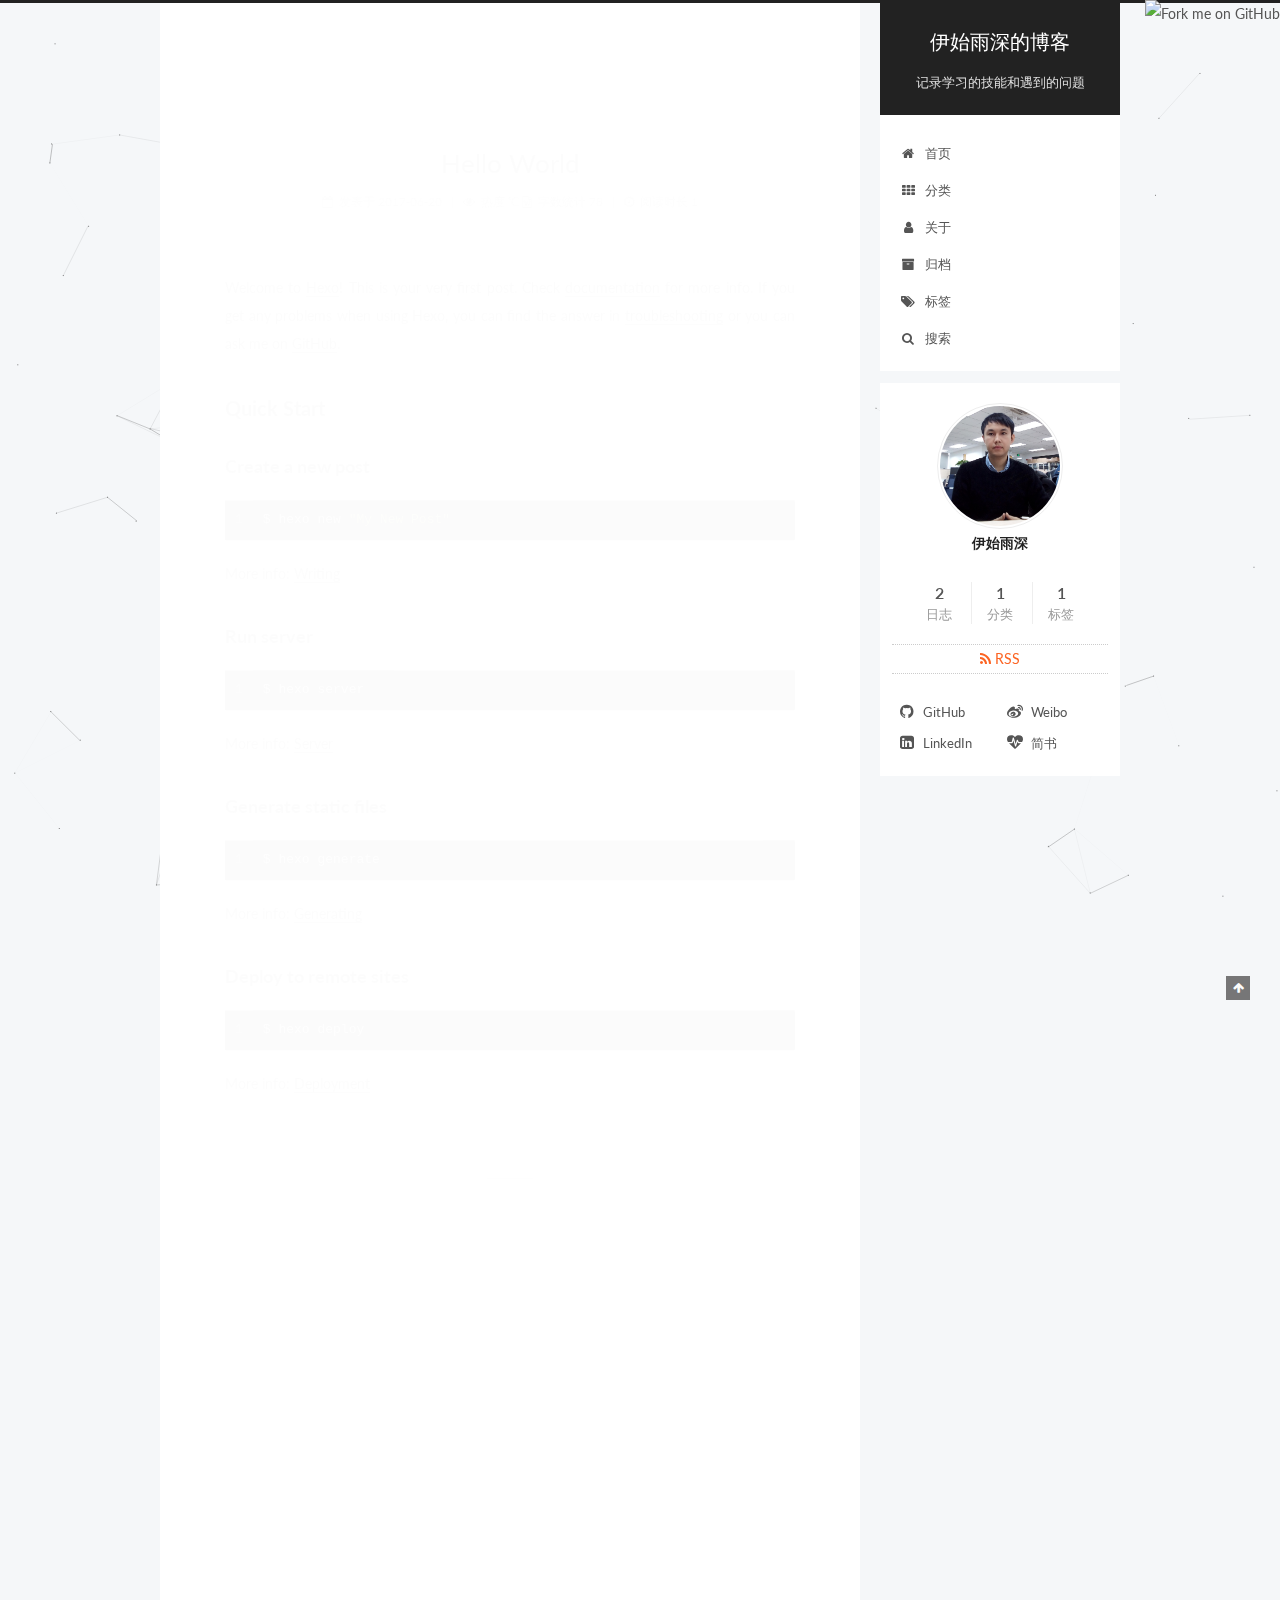
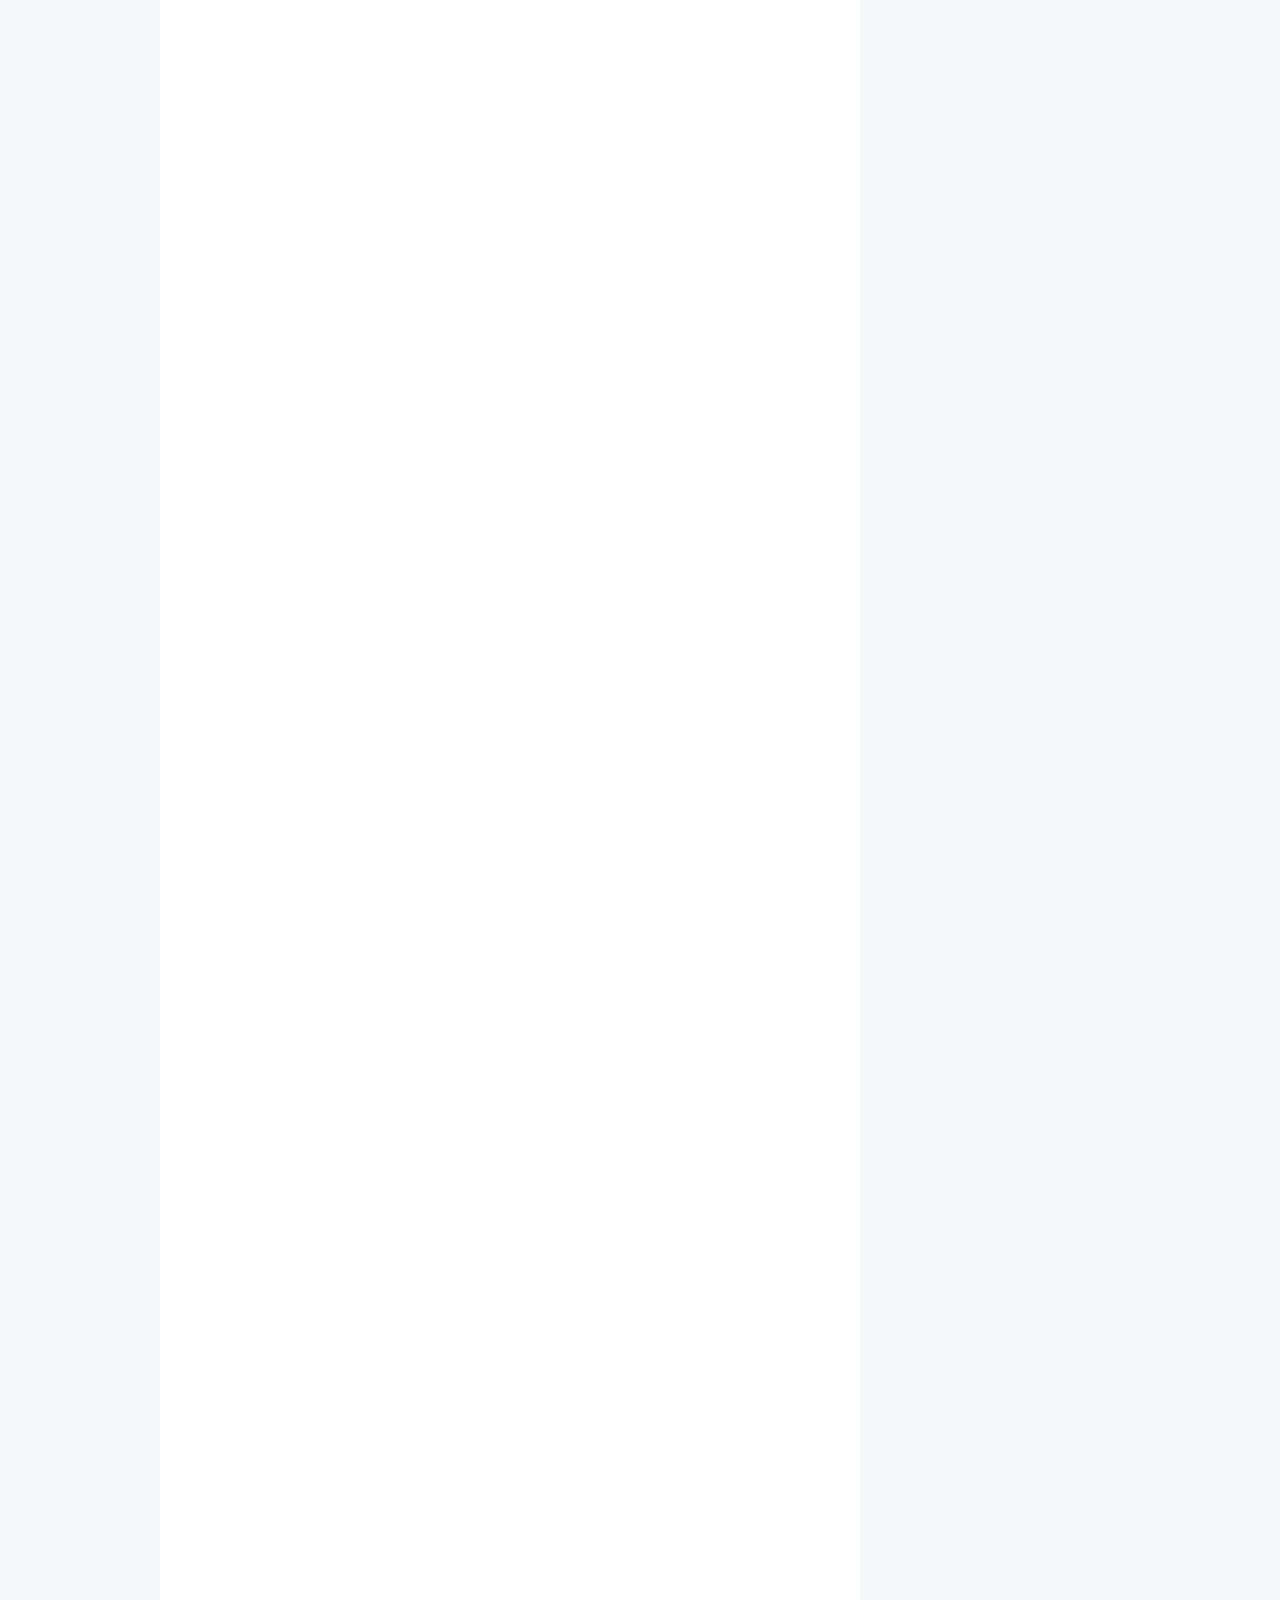
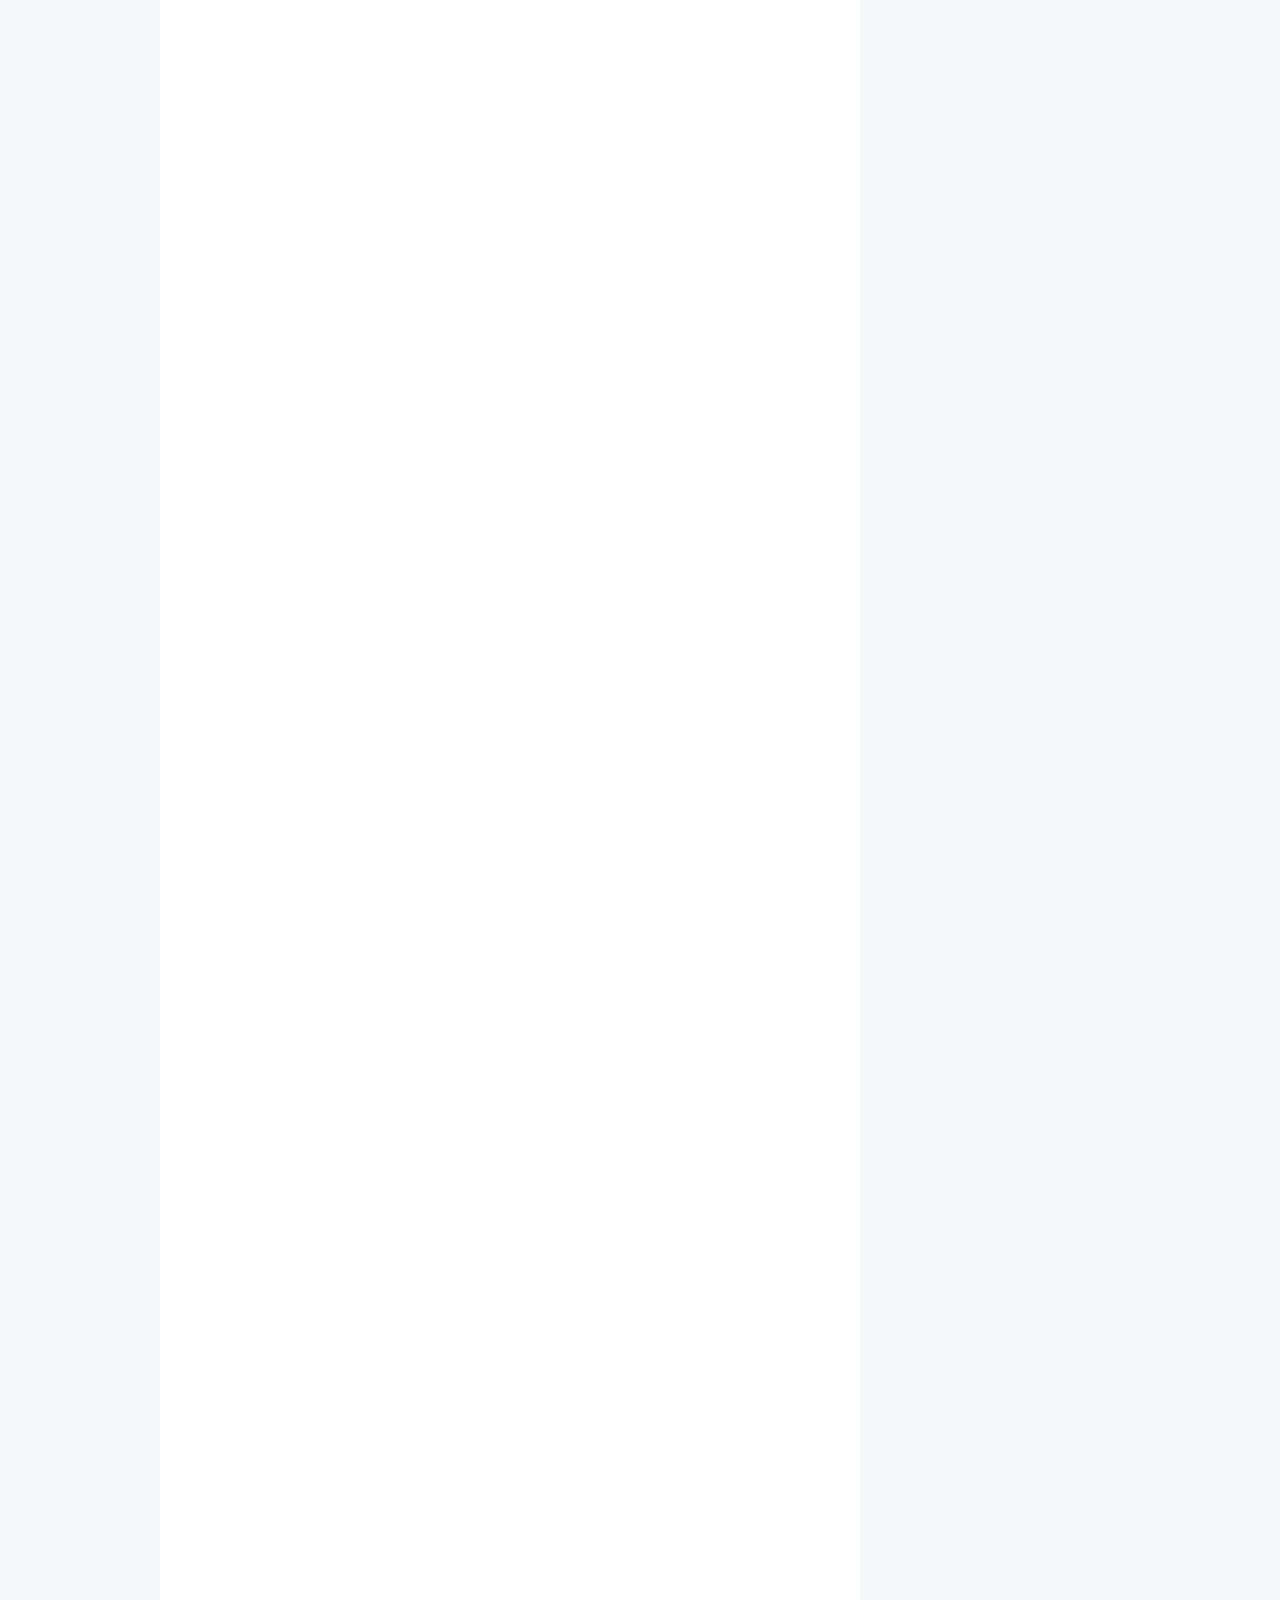
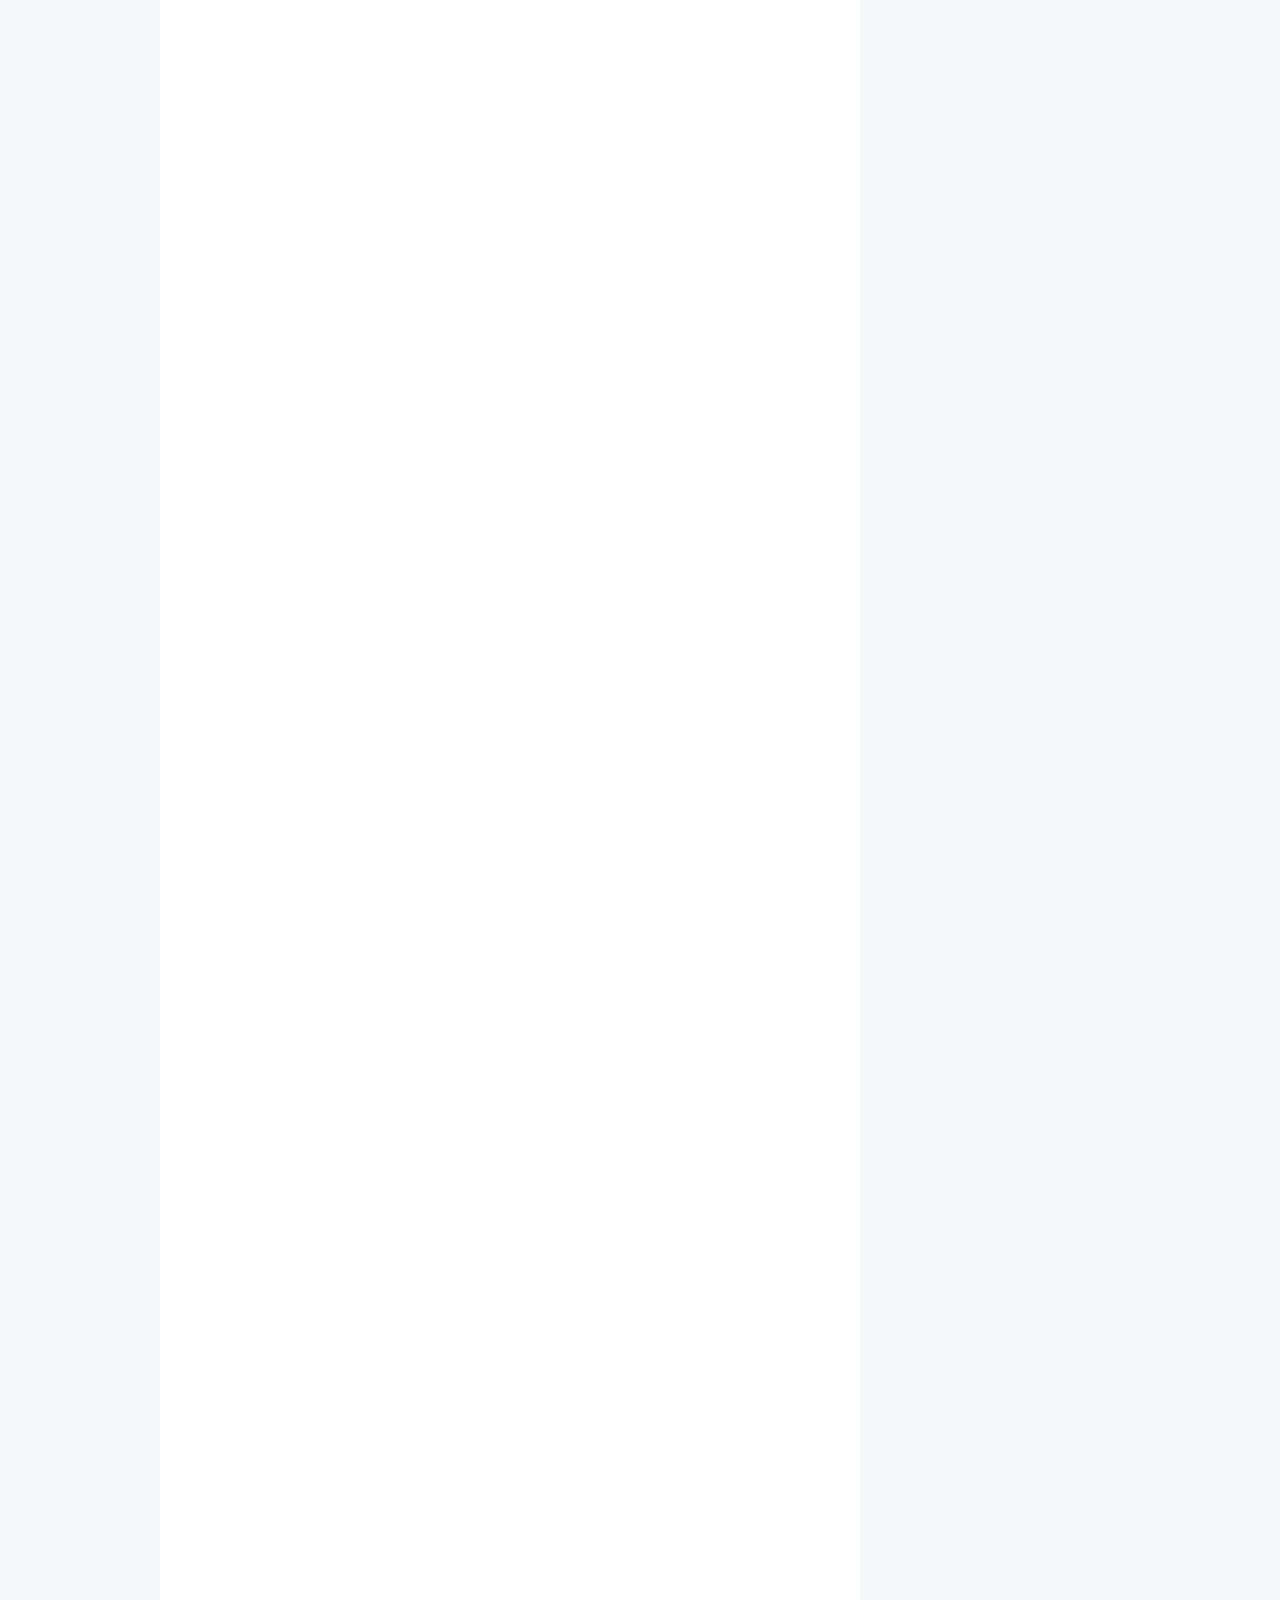
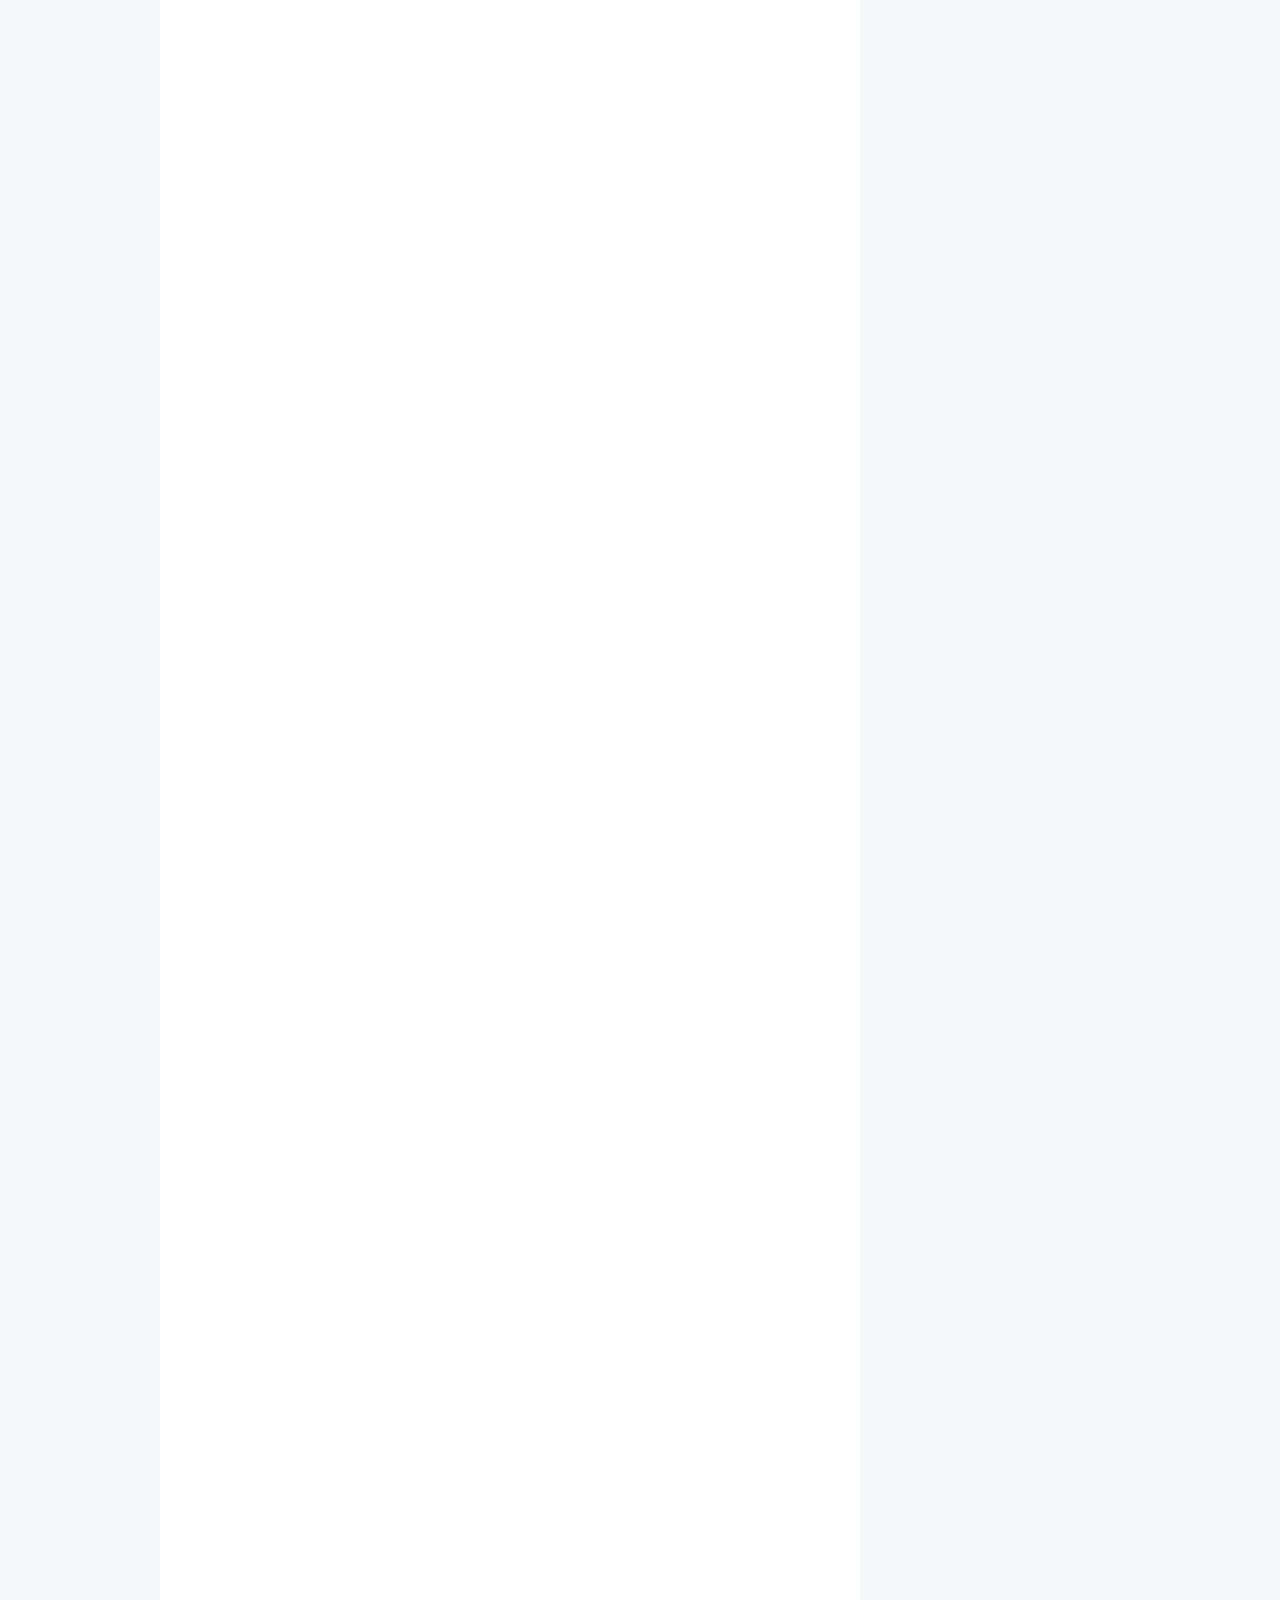
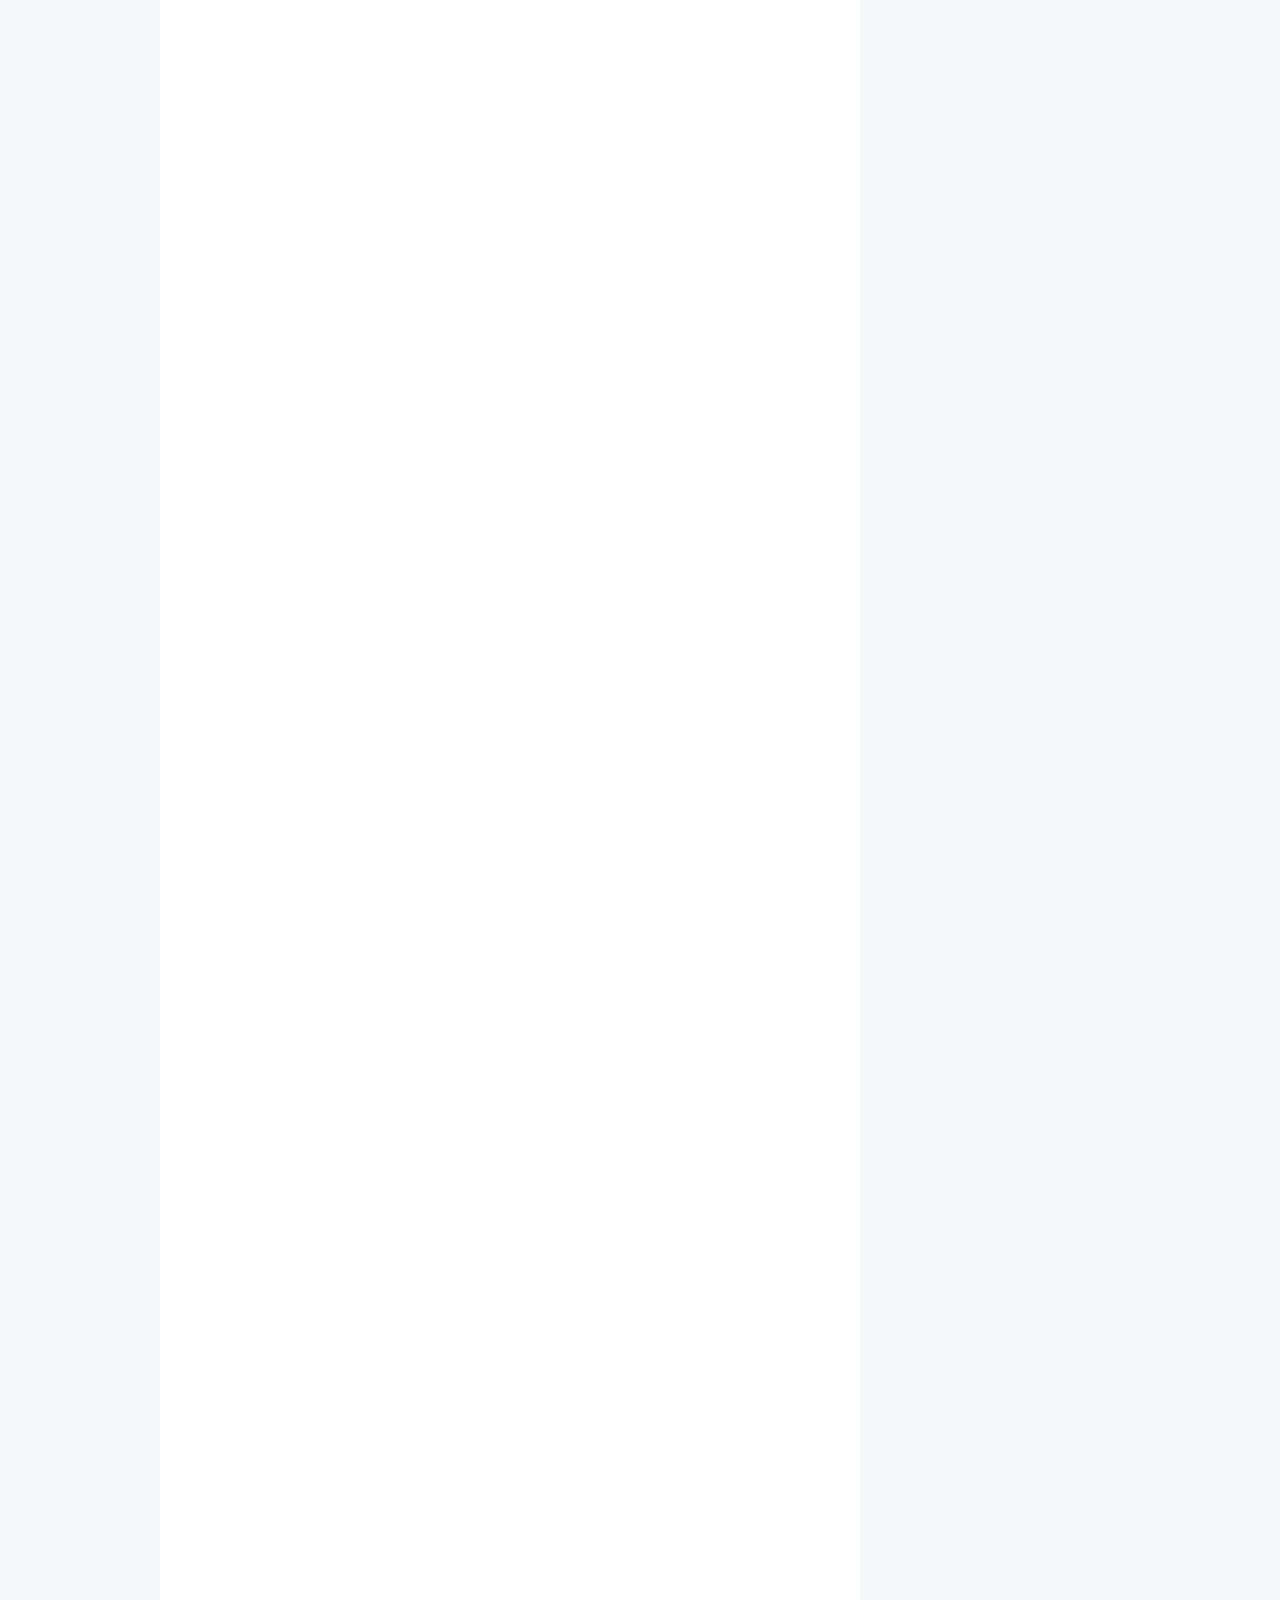
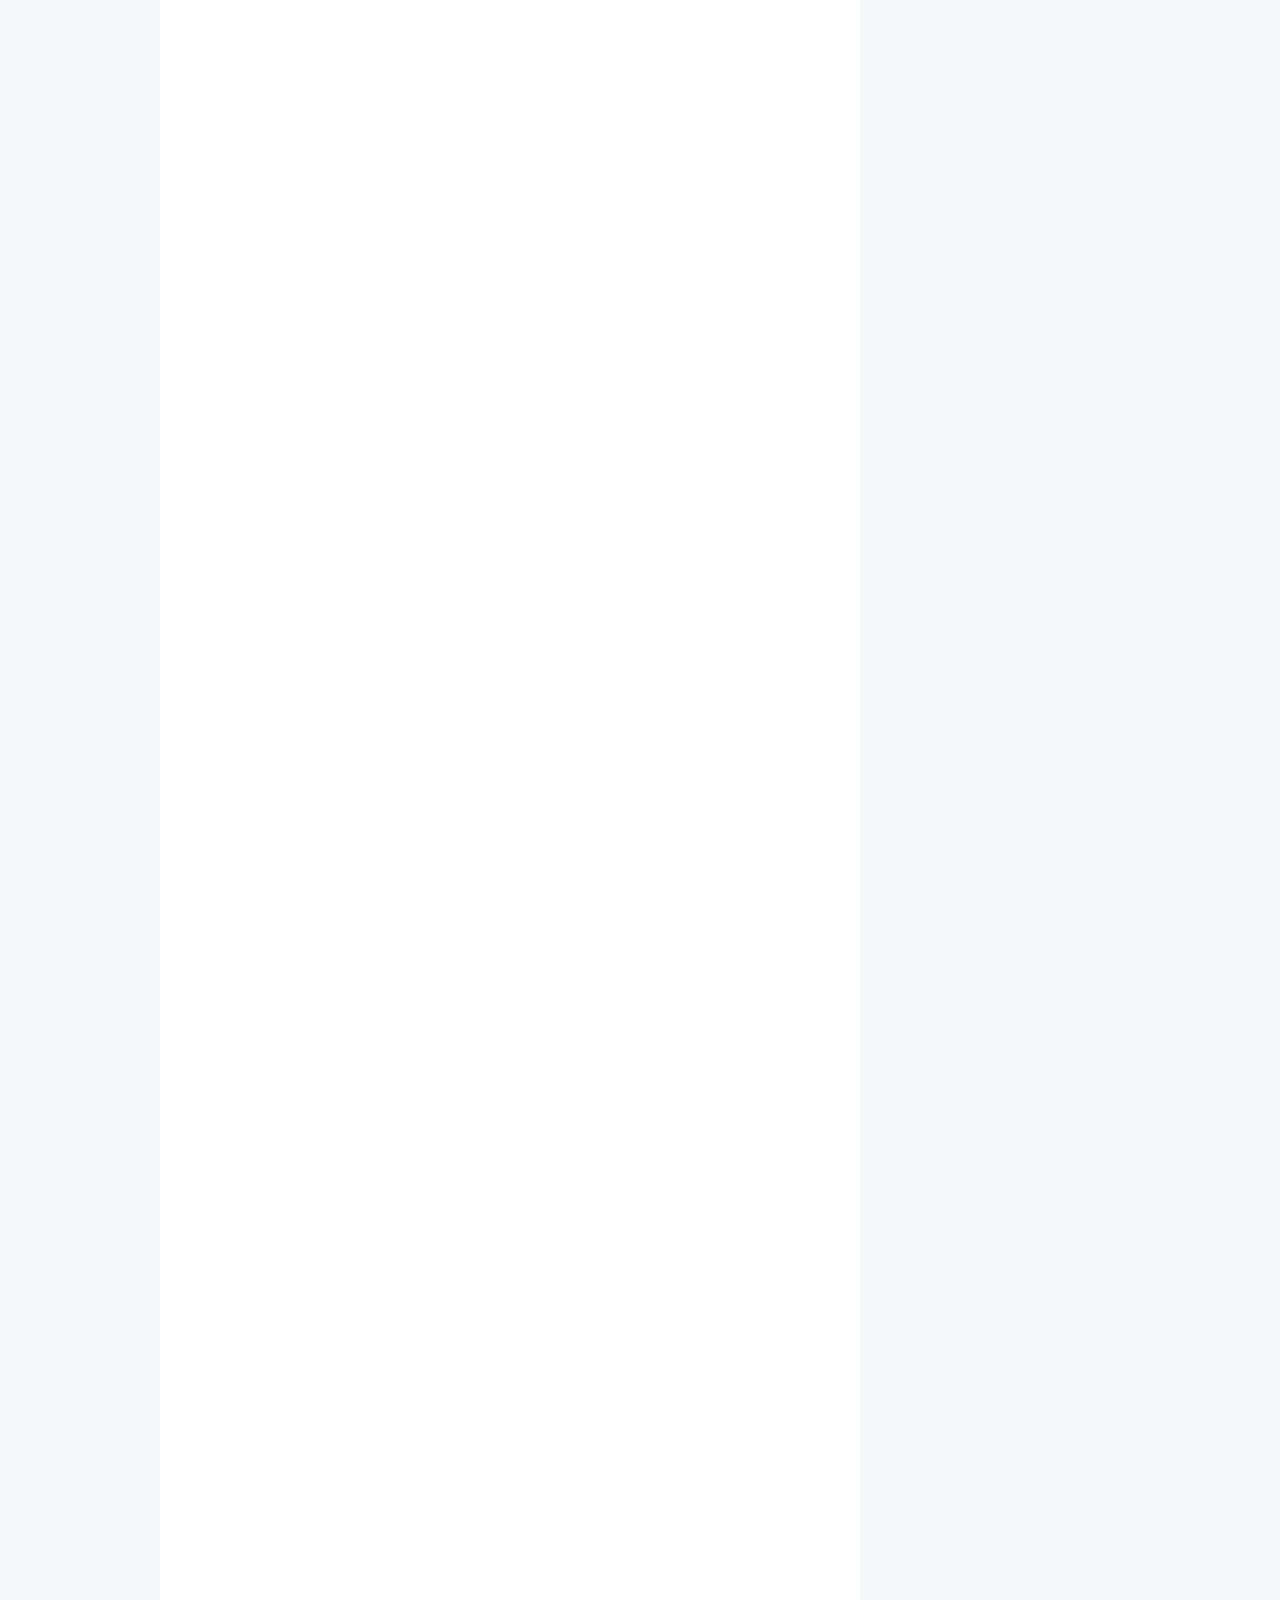
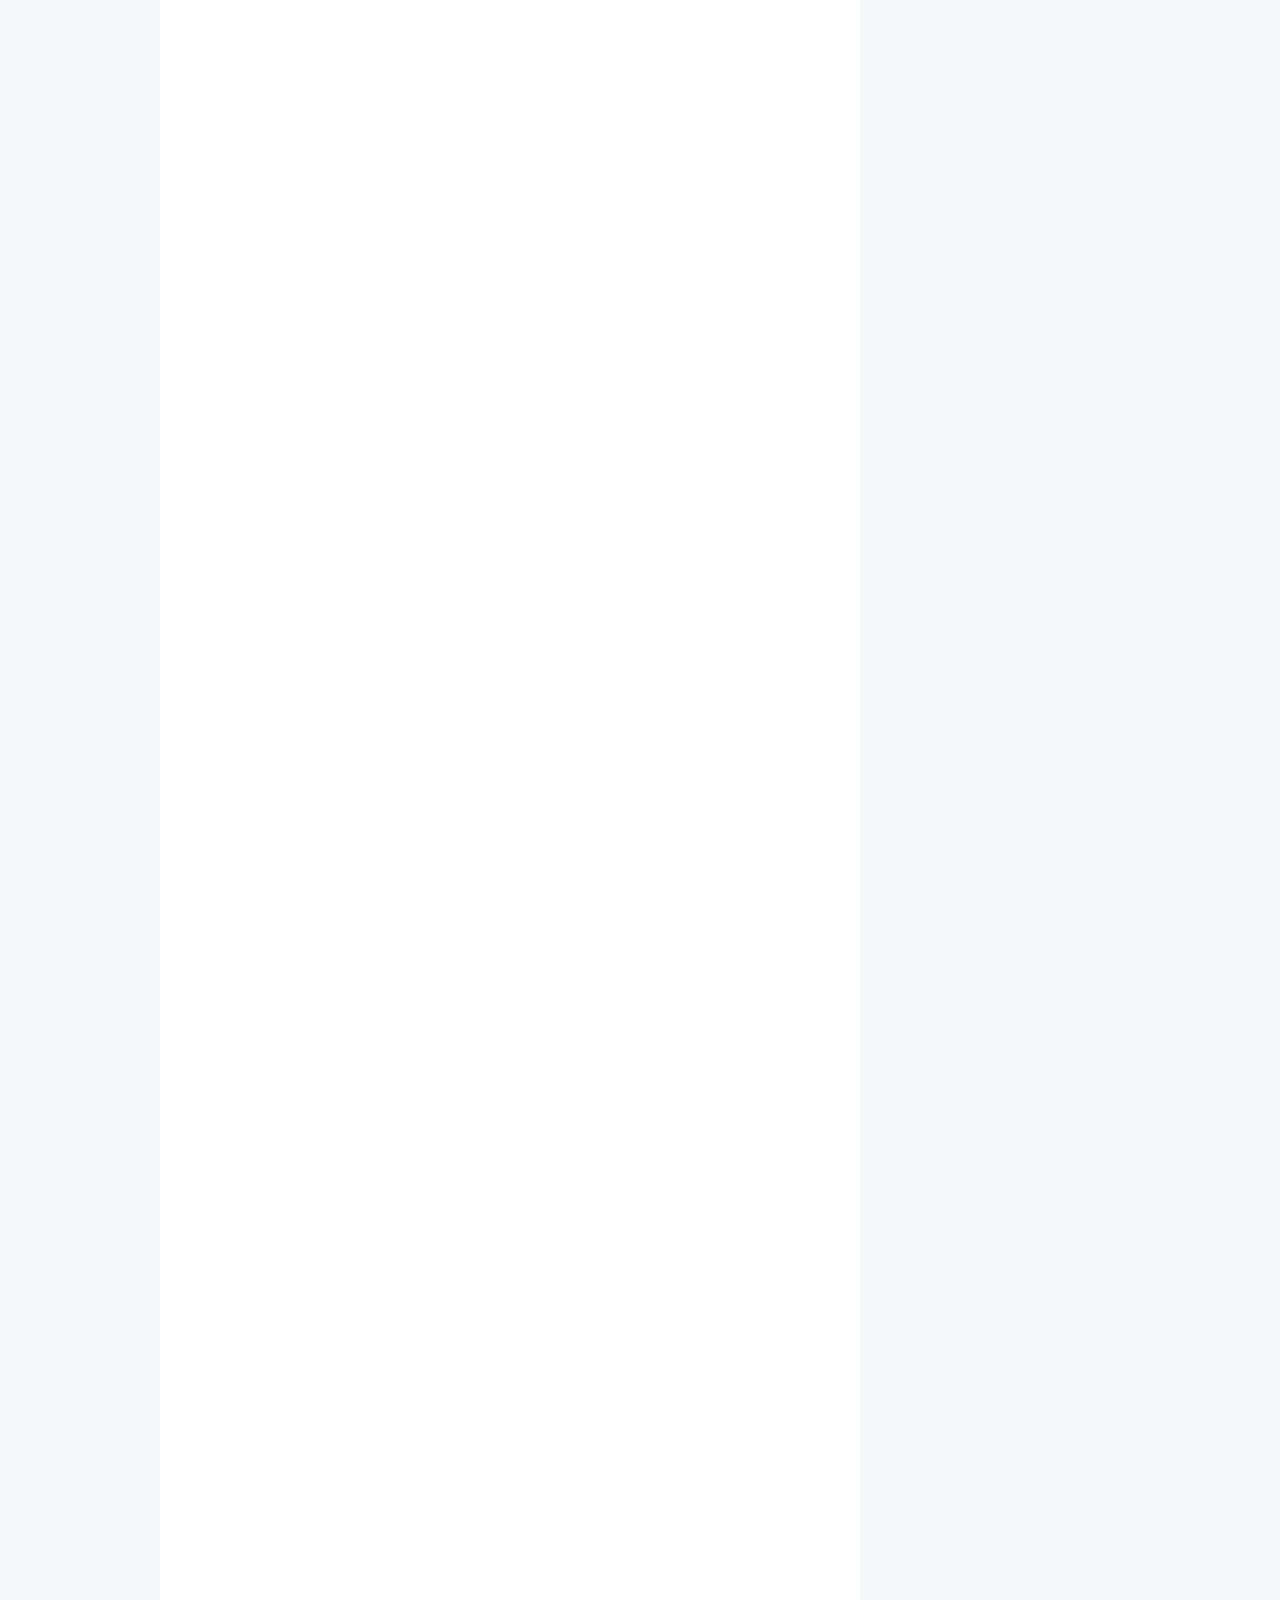
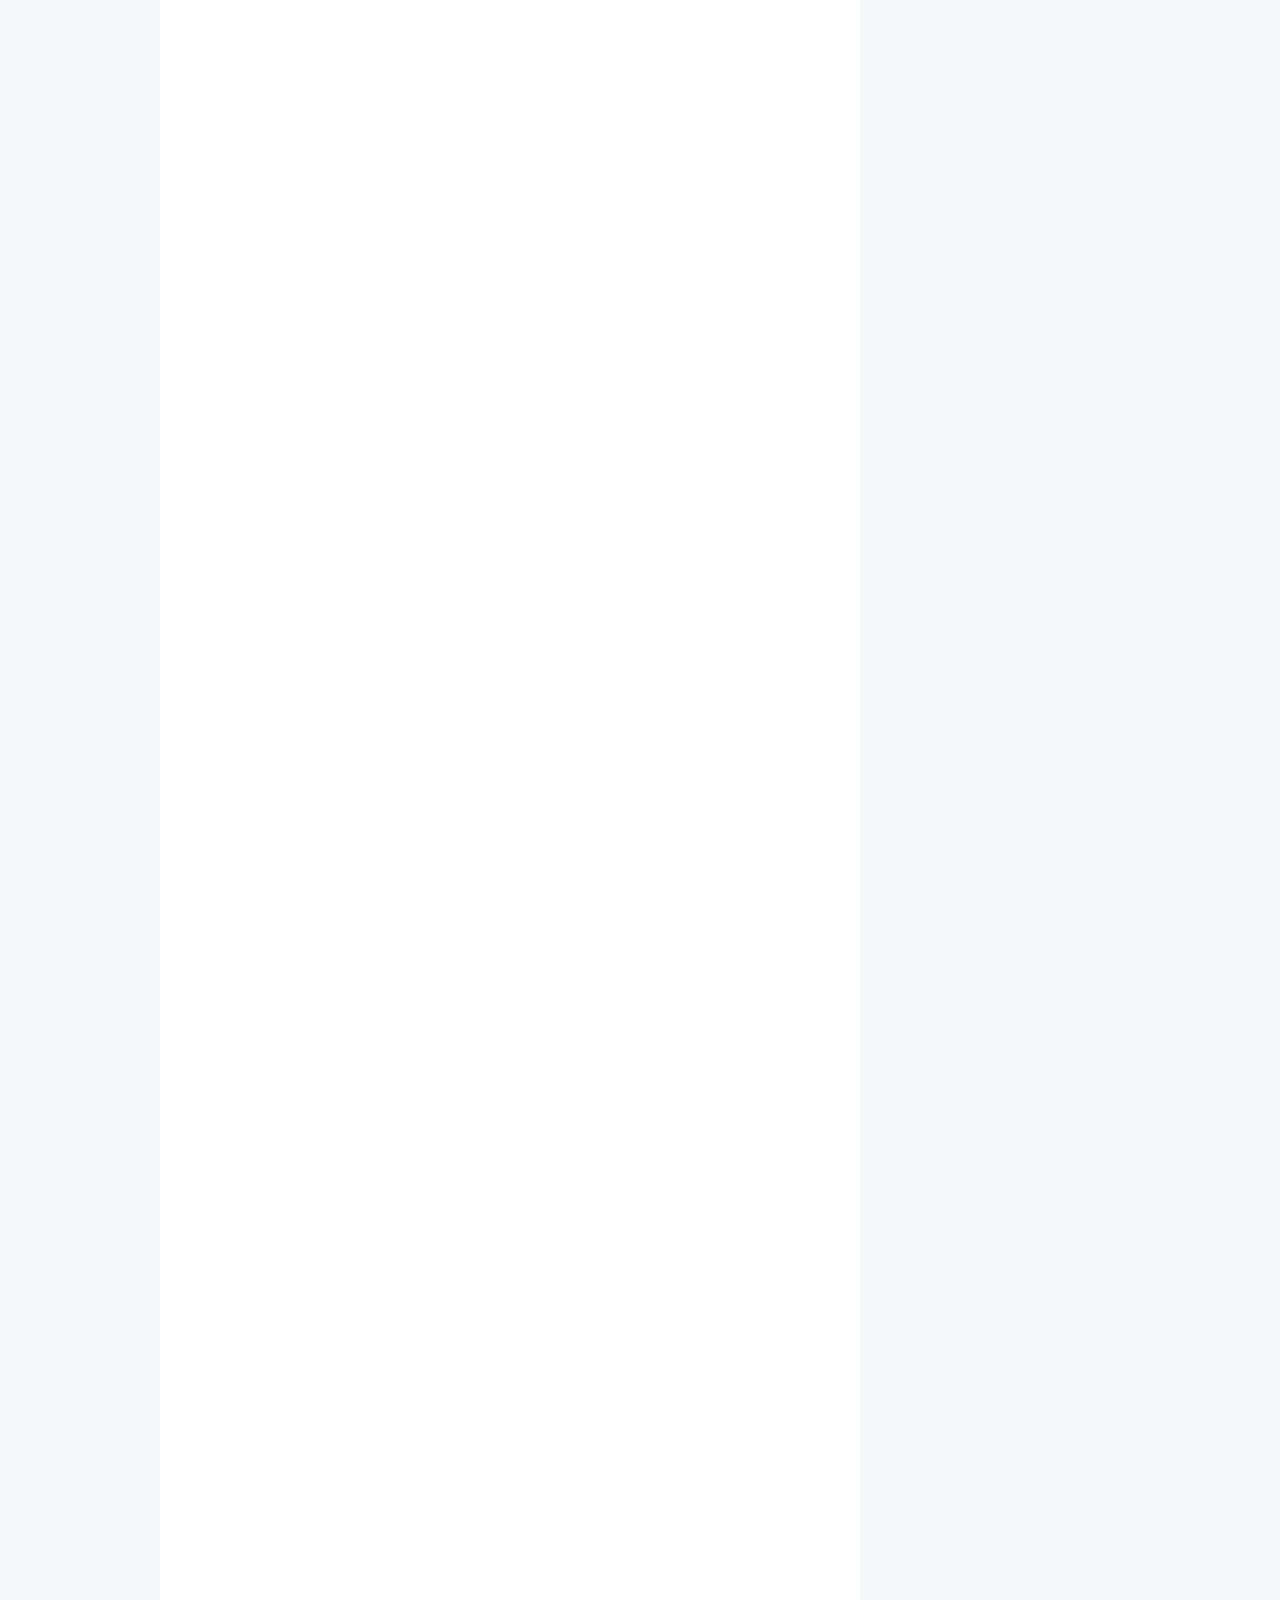
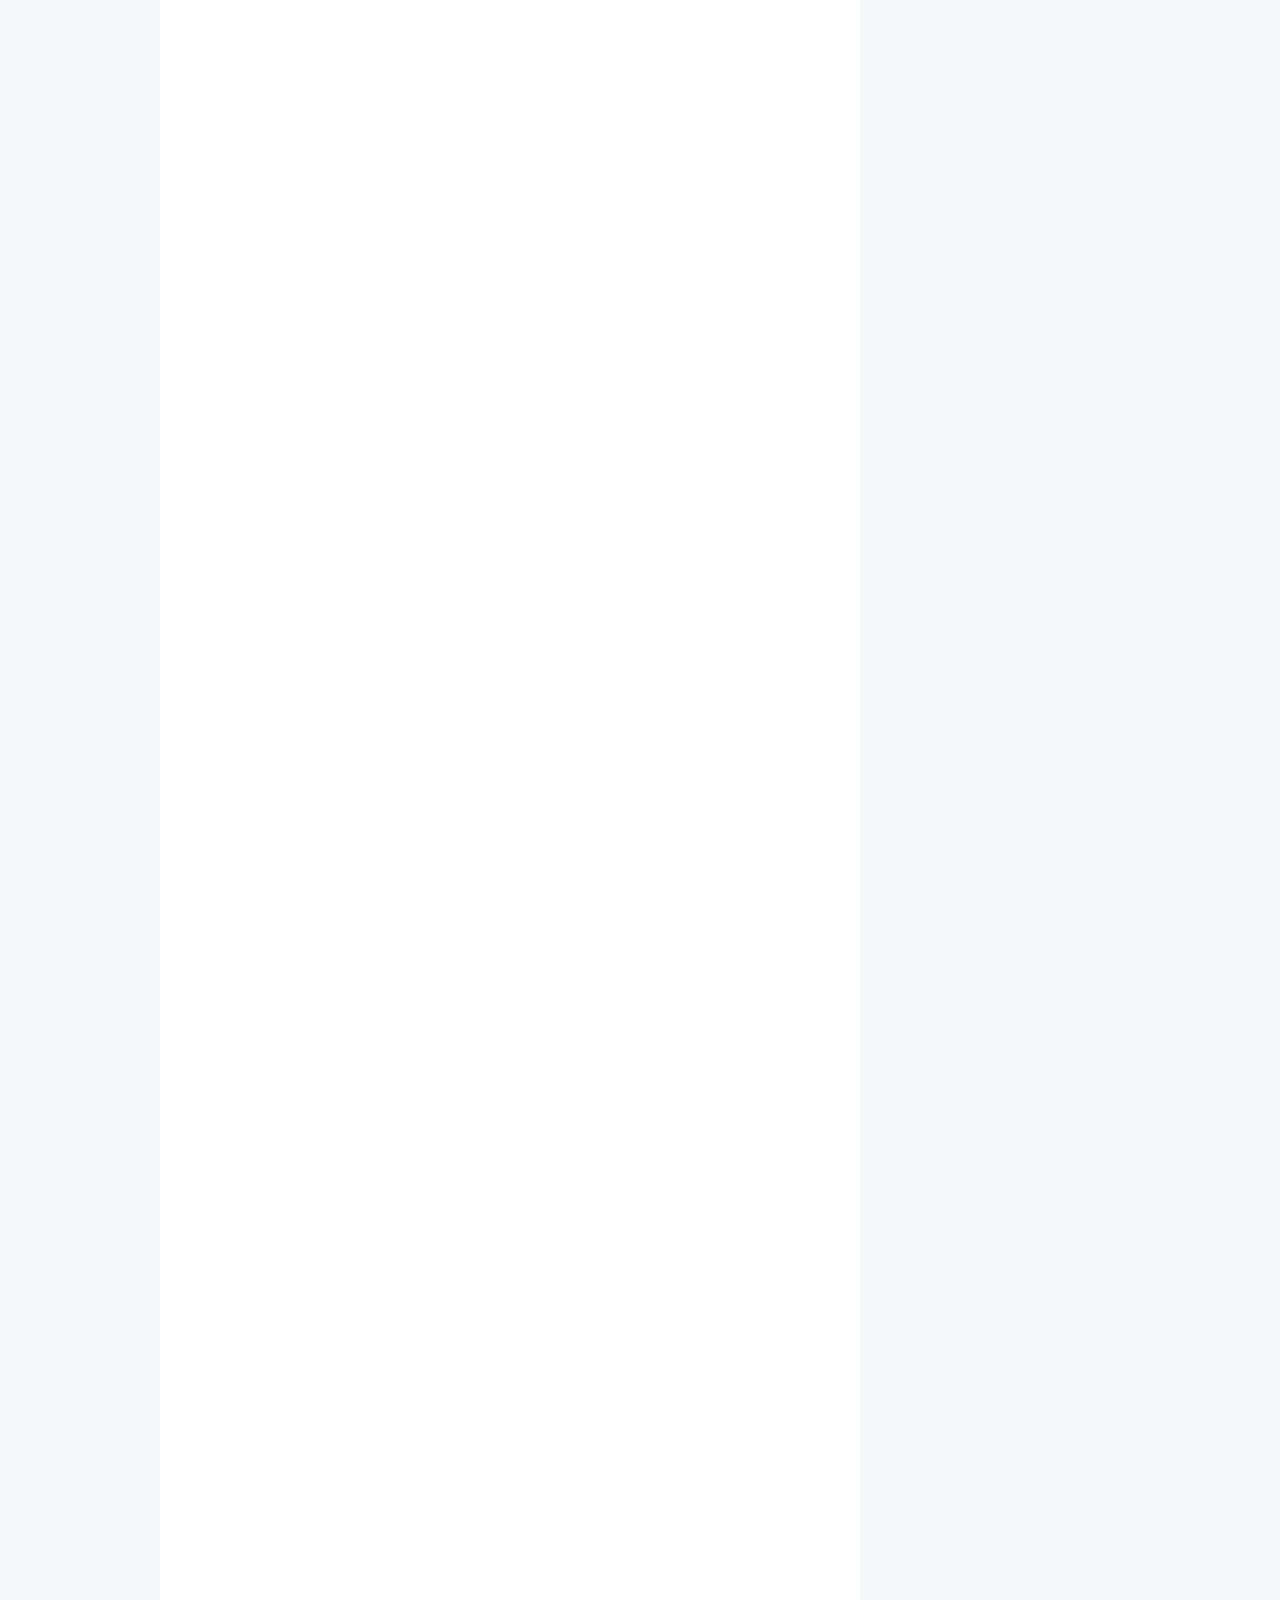
==== commit 8c29069d: "Site updated: 2017-06-25 23:45:16" ====
--- a/index.html
+++ b/index.html
@@ -10,7 +10,33 @@
   <meta charset="UTF-8"/>
 <meta http-equiv="X-UA-Compatible" content="IE=edge" />
 <meta name="viewport" content="width=device-width, initial-scale=1, maximum-scale=1"/>
-
+<script src="//cdn.bootcss.com/pace/1.0.2/pace.min.js"></script>
+<link href="//cdn.bootcss.com/pace/1.0.2/themes/pink/pace-theme-flash.css" rel="stylesheet">
+
+<script>
+    (function(){
+        if(''){
+            if (prompt('请输入文章密码') !== ''){
+                alert('密码错误！');
+                history.back();
+            }
+        }
+    })();
+</script>
+
+<style>
+    .pace .pace-progress {
+        background: #1E92FB; /*进度条颜色*/
+        height: 3px;
+    }
+    .pace .pace-progress-inner {
+         box-shadow: 0 0 10px #1E92FB, 0 0 5px     #1E92FB; /*阴影颜色*/
+    }
+    .pace .pace-activity {
+        border-top-color: #1E92FB;    /*上边框颜色*/
+        border-left-color: #1E92FB;    /*左边框颜色*/
+    }
+</style>
 
 
 
@@ -375,14 +401,46 @@
                  <i class="fa fa-eye"></i>
                </span>
                
-                 <span class="post-meta-item-text">阅读次数 </span>
+                 <span class="post-meta-item-text">热度 </span>
                
                  <span class="leancloud-visitors-count"></span>
+	       <span>℃</span>
              </span>
           
 
           
 
+          
+            <div class="post-wordcount">
+              
+                
+                <span class="post-meta-item-icon">
+                  <i class="fa fa-file-word-o"></i>
+                </span>
+                
+                  <span class="post-meta-item-text">字数统计</span>
+                
+                <span title="字数统计">
+                  78
+                </span>
+              
+
+              
+                <span class="post-meta-divider">|</span>
+              
+
+              
+                <span class="post-meta-item-icon">
+                  <i class="fa fa-clock-o"></i>
+                </span>
+                
+                  <span class="post-meta-item-text">阅读时长</span>
+                
+                <span title="阅读时长">
+                  1
+                </span>
+              
+            </div>
           
 
           
@@ -420,6 +478,10 @@
 
     <div>
       
+    </div>
+
+    <div>
+      
     </div>   
 
     <div>
@@ -532,14 +594,46 @@
                  <i class="fa fa-eye"></i>
                </span>
                
-                 <span class="post-meta-item-text">阅读次数 </span>
+                 <span class="post-meta-item-text">热度 </span>
                
                  <span class="leancloud-visitors-count"></span>
+	       <span>℃</span>
              </span>
           
 
           
 
+          
+            <div class="post-wordcount">
+              
+                
+                <span class="post-meta-item-icon">
+                  <i class="fa fa-file-word-o"></i>
+                </span>
+                
+                  <span class="post-meta-item-text">字数统计</span>
+                
+                <span title="字数统计">
+                  6,715
+                </span>
+              
+
+              
+                <span class="post-meta-divider">|</span>
+              
+
+              
+                <span class="post-meta-item-icon">
+                  <i class="fa fa-clock-o"></i>
+                </span>
+                
+                  <span class="post-meta-item-text">阅读时长</span>
+                
+                <span title="阅读时长">
+                  25
+                </span>
+              
+            </div>
           
 
           
@@ -674,6 +768,10 @@
 
     <div>
       
+    </div>
+
+    <div>
+      
     </div>   
 
     <div>
@@ -851,7 +949,8 @@
 
     <footer id="footer" class="footer">
       <div class="footer-inner">
-        <div class="copyright" >
+        <script async src="https://dn-lbstatics.qbox.me/busuanzi/2.3/busuanzi.pure.mini.js"></script>
+<div class="copyright" >
   
   &copy; 
   <span itemprop="copyrightYear">2017</span>
@@ -873,6 +972,19 @@
   </a>
 </div>
 
+
+<!--
+<div class="powered-by">
+  <i class="fa fa-user-md"></i><span id="busuanzi_container_site_uv">
+    本站访客数:<span id="busuanzi_value_site_uv"></span>
+  </span>
+</div>
+
+<div class="theme-info">
+  <div class="powered-by"></div>
+  <span class="post-count">博客全站共6.8k字</span>
+</div>
+-->
 
         
 
--- a/css/main.css
+++ b/css/main.css
@@ -1597,6 +1597,46 @@
   max-width: 120px;
   height: auto;
   border: 1px solid #eee;
+/* 头像圆形 */
+  border-radius: 80px;
+  -webkit-border-radius: 80px;
+  -moz-border-radius: 80px;
+  box-shadow: inset 0 -1px 0 #333 sf;
+/* 设置循环动画 [animation: (play)动画名称 (2s)动画播放时长单位秒或微秒 (ase-out)动画播放的速度曲线为以低速结束 
+    (1s)等待1秒然后开始动画 (1)动画播放次数(infinite为循环播放) ]*/
+/* 鼠标经过头像旋转360度 */
+  -webkit-transition: -webkit-transform 1s ease-out;
+  -moz-transition: -moz-transform 1s ease-out;
+  transition: transform 1s ease-out;
+}
+img:hover {
+/* 鼠标经过停止头像旋转 
+  -webkit-animation-play-state:paused;
+  animation-play-state:paused;*/
+/* 鼠标经过头像旋转360度 */
+  -webkit-transform: rotateZ(360deg);
+  -moz-transform: rotateZ(360deg);
+  -webkit-transform: rotateZ(360deg);
+  -moz-transform: rotateZ(360deg);
+  -ms-transform: rotateZ(360deg);
+  -o-transform: rotateZ(360deg);
+  transform: rotateZ(360deg);
+}
+@-webkit-keyframes play {
+  0% {
+    -webkit-transform: rotateZ(0deg);
+  }
+  100% {
+    -webkit-transform: rotateZ(-360deg);
+  }
+}
+@-moz-keyframes play {
+  0% {
+    -moz-transform: rotateZ(0deg);
+  }
+  100% {
+    -moz-transform: rotateZ(-360deg);
+  }
 }
 .site-author-name {
   margin: 0;
@@ -1609,6 +1649,70 @@
   text-align: center;
   font-size: 13px;
   color: #999;
+}
+@-moz-keyframes play {
+  0% {
+    -webkit-transform: rotateZ(0deg);
+    -moz-transform: rotateZ(0deg);
+    -ms-transform: rotateZ(0deg);
+    -o-transform: rotateZ(0deg);
+    transform: rotateZ(0deg);
+  }
+  100% {
+    -webkit-transform: rotateZ(-360deg);
+    -moz-transform: rotateZ(-360deg);
+    -ms-transform: rotateZ(-360deg);
+    -o-transform: rotateZ(-360deg);
+    transform: rotateZ(-360deg);
+  }
+}
+@-webkit-keyframes play {
+  0% {
+    -webkit-transform: rotateZ(0deg);
+    -moz-transform: rotateZ(0deg);
+    -ms-transform: rotateZ(0deg);
+    -o-transform: rotateZ(0deg);
+    transform: rotateZ(0deg);
+  }
+  100% {
+    -webkit-transform: rotateZ(-360deg);
+    -moz-transform: rotateZ(-360deg);
+    -ms-transform: rotateZ(-360deg);
+    -o-transform: rotateZ(-360deg);
+    transform: rotateZ(-360deg);
+  }
+}
+@-o-keyframes play {
+  0% {
+    -webkit-transform: rotateZ(0deg);
+    -moz-transform: rotateZ(0deg);
+    -ms-transform: rotateZ(0deg);
+    -o-transform: rotateZ(0deg);
+    transform: rotateZ(0deg);
+  }
+  100% {
+    -webkit-transform: rotateZ(-360deg);
+    -moz-transform: rotateZ(-360deg);
+    -ms-transform: rotateZ(-360deg);
+    -o-transform: rotateZ(-360deg);
+    transform: rotateZ(-360deg);
+  }
+}
+@keyframes play {
+  0% {
+    -webkit-transform: rotateZ(0deg);
+    -moz-transform: rotateZ(0deg);
+    -ms-transform: rotateZ(0deg);
+    -o-transform: rotateZ(0deg);
+    transform: rotateZ(0deg);
+  }
+  100% {
+    -webkit-transform: rotateZ(-360deg);
+    -moz-transform: rotateZ(-360deg);
+    -ms-transform: rotateZ(-360deg);
+    -o-transform: rotateZ(-360deg);
+    transform: rotateZ(-360deg);
+  }
 }
 .site-state {
   overflow: hidden;
@@ -1678,7 +1782,7 @@
   width: 4px;
   height: 4px;
   border-radius: 50%;
-  background: #cfdd49;
+  background: #a7c959;
 }
 .links-of-blogroll {
   font-size: 13px;
@@ -2852,3 +2956,10 @@
     text-align: justify;
   }
 }
+.post {
+  margin-top: 60px;
+  margin-bottom: 60px;
+  padding: 25px;
+  -webkit-box-shadow: 0 0 5px rgba(202,203,203,0.5);
+  -moz-box-shadow: 0 0 5px rgba(202,203,204,0.5);
+}
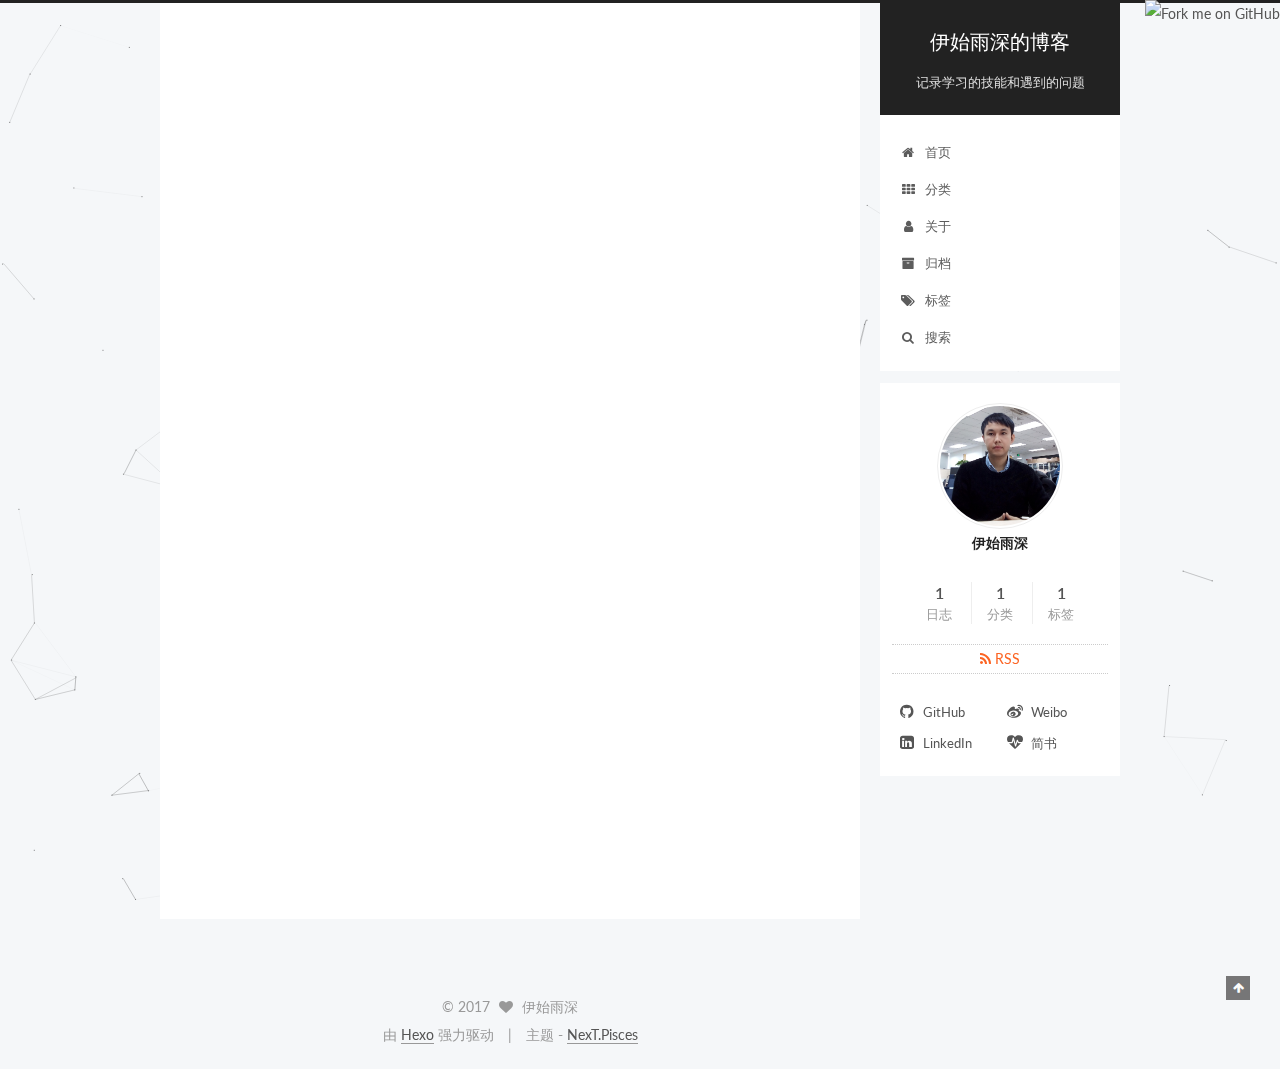
==== commit eb26d67e: "Site updated: 2017-06-25 23:48:30" ====
--- a/index.html
+++ b/index.html
@@ -346,177 +346,6 @@
   
 
   <article class="post post-type-normal " itemscope itemtype="http://schema.org/Article">
-    <link itemprop="mainEntityOfPage" href="https://yishiyushen.github.io/2017/06/20/hello-world/">
-
-    <span hidden itemprop="author" itemscope itemtype="http://schema.org/Person">
-      <meta itemprop="name" content="伊始雨深">
-      <meta itemprop="description" content="">
-      <meta itemprop="image" content="/images/avatar.png">
-    </span>
-
-    <span hidden itemprop="publisher" itemscope itemtype="http://schema.org/Organization">
-      <meta itemprop="name" content="伊始雨深的博客">
-    </span>
-
-    
-      <header class="post-header">
-
-        
-        
-          <h1 class="post-title" itemprop="name headline">
-                
-                <a class="post-title-link" href="/2017/06/20/hello-world/" itemprop="url">Hello World</a></h1>
-        
-
-        <div class="post-meta">
-          <span class="post-time">
-            
-              <span class="post-meta-item-icon">
-                <i class="fa fa-calendar-o"></i>
-              </span>
-              
-                <span class="post-meta-item-text">发表于</span>
-              
-              <time title="创建于" itemprop="dateCreated datePublished" datetime="2017-06-20T23:36:18+08:00">
-                2017-06-20
-              </time>
-            
-
-            
-
-            
-          </span>
-
-          
-
-          
-            
-          
-
-          
-          
-             <span id="/2017/06/20/hello-world/" class="leancloud_visitors" data-flag-title="Hello World">
-               <span class="post-meta-divider">|</span>
-               <span class="post-meta-item-icon">
-                 <i class="fa fa-eye"></i>
-               </span>
-               
-                 <span class="post-meta-item-text">热度 </span>
-               
-                 <span class="leancloud-visitors-count"></span>
-	       <span>℃</span>
-             </span>
-          
-
-          
-
-          
-            <div class="post-wordcount">
-              
-                
-                <span class="post-meta-item-icon">
-                  <i class="fa fa-file-word-o"></i>
-                </span>
-                
-                  <span class="post-meta-item-text">字数统计</span>
-                
-                <span title="字数统计">
-                  78
-                </span>
-              
-
-              
-                <span class="post-meta-divider">|</span>
-              
-
-              
-                <span class="post-meta-item-icon">
-                  <i class="fa fa-clock-o"></i>
-                </span>
-                
-                  <span class="post-meta-item-text">阅读时长</span>
-                
-                <span title="阅读时长">
-                  1
-                </span>
-              
-            </div>
-          
-
-          
-
-        </div>
-      </header>
-    
-
-    <div class="post-body" itemprop="articleBody">
-
-      
-      
-
-      
-        
-          
-            <p>Welcome to <a href="https://hexo.io/" target="_blank" rel="external">Hexo</a>! This is your very first post. Check <a href="https://hexo.io/docs/" target="_blank" rel="external">documentation</a> for more info. If you get any problems when using Hexo, you can find the answer in <a href="https://hexo.io/docs/troubleshooting.html" target="_blank" rel="external">troubleshooting</a> or you can ask me on <a href="https://github.com/hexojs/hexo/issues" target="_blank" rel="external">GitHub</a>.</p>
-<h2 id="Quick-Start"><a href="#Quick-Start" class="headerlink" title="Quick Start"></a>Quick Start</h2><h3 id="Create-a-new-post"><a href="#Create-a-new-post" class="headerlink" title="Create a new post"></a>Create a new post</h3><figure class="highlight bash"><table><tr><td class="gutter"><pre><div class="line">1</div></pre></td><td class="code"><pre><div class="line">$ hexo new <span class="string">"My New Post"</span></div></pre></td></tr></table></figure>
-<p>More info: <a href="https://hexo.io/docs/writing.html" target="_blank" rel="external">Writing</a></p>
-<h3 id="Run-server"><a href="#Run-server" class="headerlink" title="Run server"></a>Run server</h3><figure class="highlight bash"><table><tr><td class="gutter"><pre><div class="line">1</div></pre></td><td class="code"><pre><div class="line">$ hexo server</div></pre></td></tr></table></figure>
-<p>More info: <a href="https://hexo.io/docs/server.html" target="_blank" rel="external">Server</a></p>
-<h3 id="Generate-static-files"><a href="#Generate-static-files" class="headerlink" title="Generate static files"></a>Generate static files</h3><figure class="highlight bash"><table><tr><td class="gutter"><pre><div class="line">1</div></pre></td><td class="code"><pre><div class="line">$ hexo generate</div></pre></td></tr></table></figure>
-<p>More info: <a href="https://hexo.io/docs/generating.html" target="_blank" rel="external">Generating</a></p>
-<h3 id="Deploy-to-remote-sites"><a href="#Deploy-to-remote-sites" class="headerlink" title="Deploy to remote sites"></a>Deploy to remote sites</h3><figure class="highlight bash"><table><tr><td class="gutter"><pre><div class="line">1</div></pre></td><td class="code"><pre><div class="line">$ hexo deploy</div></pre></td></tr></table></figure>
-<p>More info: <a href="https://hexo.io/docs/deployment.html" target="_blank" rel="external">Deployment</a></p>
-
-          
-        
-      
-    </div>
-
-    <div>
-      
-    </div>
-
-    <div>
-      
-    </div>
-
-    <div>
-      
-    </div>   
-
-    <div>
-      
-    </div>
-
-    <div>
-      
-    </div>
-
-    <footer class="post-footer">
-      
-
-      
-
-      
-
-      
-      
-        <div class="post-eof"></div>
-      
-    </footer>
-  </article>
-
-
-    
-      
-
-  
-
-  
-  
-  
-
-  <article class="post post-type-normal " itemscope itemtype="http://schema.org/Article">
     <link itemprop="mainEntityOfPage" href="https://yishiyushen.github.io/2017/06/18/新一代构建工具Gradle/">
 
     <span hidden itemprop="author" itemscope itemtype="http://schema.org/Person">
@@ -649,115 +478,16 @@
 
       
         
-          
-            <h5 id="导语："><a href="#导语：" class="headerlink" title="导语："></a>导语：</h5><blockquote>
+          <h5 id="导语："><a href="#导语：" class="headerlink" title="导语："></a>导语：</h5><blockquote>
 <p>随着技术的发展，不管是前端开发、服务端开发或者是移动端开发（移动也是前端的一个分支）中都会用到自动化构建工具。如果我们没有使用过自动化构建工具，可能对自动构建工具没有什么概念，为什么需要用到自动化构建工具。我们先来看一下在没有使用自动化构建工具前，我们是如何开发项目、管理项目的。项目开发过程中涉及新建项目-》代码开发—》依赖管理-》编译-》测试-》打包-》上传等过程。依赖管理，项目开发过程中会用到很多jar包，自己开发的有别人开发的，这些都放在项目的lib目录。大点的项目几百个，很容易造成依赖冲突，另外就是版本更新特别不方便，你得手动去复制新版本的jar包放到lib目录下。测试过程，大家都不重视，基本上写一个java类，在main方法调用调试几下就完了。打包，得手动，如在Eclipse上导出jar包，web开发的话导出war包。另外发布不同版本，还得手动去更改后才能打出自己想要的。上传过程中，得手动或用ftp上传到服务器上面。这些过程太频繁、琐碎无聊，小点项目还能管理的过来，大的项目简直是灾难。技术大牛们忍无可忍总于爆发了，发明出了构建工具这个东西，将程序员们从水深火热中解脱出来。</p>
 </blockquote>
-<h2 id="构建工具的作用"><a href="#构建工具的作用" class="headerlink" title="构建工具的作用"></a>构建工具的作用</h2><ul>
-<li>依赖管理</li>
-<li>自动测试、自动打包、自动发布到制定的地方去</li>
-<li>机器能干的，我们绝不自己动手</li>
-</ul>
-<h2 id="Java方面主流的构建工具"><a href="#Java方面主流的构建工具" class="headerlink" title="Java方面主流的构建工具"></a>Java方面主流的构建工具</h2><ul>
-<li>最早出现的Ant，提供了编译、测试、打包三个最基本的功能</li>
-<li>接着Maven,在Ant的基础上加了依赖管理和发布功能，通过xml标记性语言来进行管理构建脚步</li>
-<li>接着重点来了，我们要学习的Gradle，它在Maven基础上更近一步，使用Groovy进行管理构建脚步，不再使用xml ，因为项目大了之后使用xml很容易造成啰唆、臃肿难以管理。而使用这种特定领域语言来管理构建脚步具有更高的可拓展性和灵活性。</li>
-</ul>
-<h2 id="Gradle是什么"><a href="#Gradle是什么" class="headerlink" title="Gradle是什么"></a>Gradle是什么</h2><p>  一个开源的项目自动化构建工具，建立在Apache Ant 和 Apache Maven概念的基础上，并引入了基于Groovy的特定领域语言（DSL），而不再使用xml形式的管理构建脚本。</p>
-<h2 id="Gradle的作用，即能为我们做什么"><a href="#Gradle的作用，即能为我们做什么" class="headerlink" title="Gradle的作用，即能为我们做什么"></a>Gradle的作用，即能为我们做什么</h2><p> Gradle是一个项目自动化构建工具，它当然具备自动化构建的所有功能，依赖管理，自动化测试、自动化打包，发布到制定的地方去。另外它具有很高的拓展性和灵活性，你想要它做什么，它都能帮你完成。</p>
-<h3 id="准备使用Gradle"><a href="#准备使用Gradle" class="headerlink" title="准备使用Gradle"></a>准备使用Gradle</h3><p>  Gradle的安装、配置环境变量<br>  1. 因为Gradle是基于JVM的所以确保本地安装了JDK  java -version<br>  2. 打开官网下载安装包，解压到制定的目录Gradle官网<a href="https://gradle.org/docs#getting-started" target="_blank" rel="external">https://gradle.org/docs#getting-started</a><br>  3. 配置环境变量，GRADLE_HOME添加到path中，%GRADLE_HOME%\bin;<br>  4. 验证是否安装成功，gradle -v</p>
-<h2 id="groovy语言基础知识"><a href="#groovy语言基础知识" class="headerlink" title="groovy语言基础知识"></a>groovy语言基础知识</h2><p>  <strong>Groovy是什么</strong><br>  Groovy是用Java虚拟机的一种敏捷的动态语言，它是一种成熟的面向对象编程语言，即可用于面向对象编程，又可以用作纯粹的脚本语言。使用该语言不需要编写太多的代码，同时又具有闭包和动态语言中的其他特性。<br>下面的知识点都可以到官网文档中查询到<a href="http://www.groovy-lang.org/documentation.html" target="_blank" rel="external">http://www.groovy-lang.org/documentation.html</a><br>  <strong>与java相比</strong><br>            1、Groovy完全兼容java语法，最终也编译成字节码<br>            2、Groovy注释标记和Java一样，支持//或者//<br>            3、Groovy中支持动态类型，即定义变量的时候可以不指定其类型。<br>            4、Groovy中，变量定义可以使用关键字def。注意，虽然def不是必须的，但是为了代码清晰，建议还是使用def关键字。<br><figure class="highlight plain"><table><tr><td class="gutter"><pre><div class="line">1</div><div class="line">2</div><div class="line">3</div></pre></td><td class="code"><pre><div class="line">def var =1 </div><div class="line">def str= &quot;i am a person&quot;</div><div class="line">def int x = 1//也可以指定类型</div></pre></td></tr></table></figure></p>
-<p>    5、函数定义时，参数的类型也可以不指定。比如<br><figure class="highlight plain"><table><tr><td class="gutter"><pre><div class="line">1</div><div class="line">2</div></pre></td><td class="code"><pre><div class="line">String function(arg1,args2)&#123;//无需指定参数类型</div><div class="line">&#125;</div></pre></td></tr></table></figure></p>
-<p>  6、除了变量定义可以不指定类型外，Groovy中函数的返回值也可以是无类型的。<br>        比如：//无类型的函数定义，必须使用def关键字<br><figure class="highlight plain"><table><tr><td class="gutter"><pre><div class="line">1</div><div class="line">2</div><div class="line">3</div><div class="line">4</div><div class="line">5</div><div class="line">6</div><div class="line">7</div></pre></td><td class="code"><pre><div class="line">def  nonReturnTypeFunc()&#123;</div><div class="line">     last_line   //最后一行代码的执行结果就是本函数的返回值</div><div class="line">&#125;</div><div class="line">//如果指定了函数返回类型，则可不必加def关键字来定义函数</div><div class="line">String  getString()&#123;</div><div class="line">   return &quot;I am a string&quot;</div><div class="line">&#125;</div></pre></td></tr></table></figure></p>
-<p>其实，所谓的无返回类型的函数，我估计内部都是按返回Object类型来处理的。毕竟，Groovy是基于Java的，而且最终会转成Java Code运行在JVM上。<br>  7、 函数返回值：Groovy的函数里，可以不使用return xxx来设置xxx为函数返回值。如果不使用return语句的话，则函数里最后一句代码的执行结果被设置成返回值。比如<br><figure class="highlight plain"><table><tr><td class="gutter"><pre><div class="line">1</div><div class="line">2</div><div class="line">3</div><div class="line">4</div><div class="line">5</div></pre></td><td class="code"><pre><div class="line">//下面这个函数的返回值是字符串&quot;getSomething return value&quot;</div><div class="line">def getSomething()&#123;</div><div class="line">   &quot;getSomething return value&quot; //如果这是最后一行代码，则返回类型为String</div><div class="line">    1000 //如果这是最后一行代码，则返回类型为Integer</div><div class="line">&#125;</div></pre></td></tr></table></figure></p>
-<p>注意，如果函数定义时候指明了返回值类型的话，函数中则必须返回正确的数据类型,否则运行时报错。如果使用了动态类型的话，你就可以返回任何类型了。<br>  8、Groovy对字符串支持相当强大，充分吸收了一些脚本语言的优点：单引号’’中的内容严格对应Java中的String，不对$符号进行转义<br><code>def singleQuote=&#39;I am $ dolloar&#39;  //输出就是I am $ dolloar</code><br>双引号””的内容则和脚本语言的处理有点像，如果字符中有$号的话，则它会$表达式先求值。<br><figure class="highlight plain"><table><tr><td class="gutter"><pre><div class="line">1</div><div class="line">2</div><div class="line">3</div></pre></td><td class="code"><pre><div class="line">def doubleQuoteWithoutDollar = &quot;I am one dollar&quot; //输出 I am one dollar</div><div class="line">def x = 1</div><div class="line">def doubleQuoteWithDollar = &quot;I am $x dolloar&quot; //输出I am 1 dolloar</div></pre></td></tr></table></figure></p>
-<p>三个引号’’’xxx’’’中的字符串支持随意换行 比如<br><figure class="highlight plain"><table><tr><td class="gutter"><pre><div class="line">1</div><div class="line">2</div><div class="line">3</div><div class="line">4</div></pre></td><td class="code"><pre><div class="line">def multieLines = &apos;&apos;&apos; begin</div><div class="line">   line  1 </div><div class="line">   line  2</div><div class="line">   end &apos;&apos;&apos;</div></pre></td></tr></table></figure></p>
-<p>  9、 Groovy语句可以不用分号结尾。Groovy为了尽量减少代码的输入，确实煞费苦心<br>  10、除了每行代码不用加分号外，Groovy中函数调用的时候还可以不加括号。比如：<br><code>println(&quot;test&quot;) ---&gt; println &quot;test&quot;</code><br>注意，虽然写代码的时候，对于函数调用可以不带括号，但是Groovy经常把属性和函数调用混淆。比如<br><figure class="highlight plain"><table><tr><td class="gutter"><pre><div class="line">1</div><div class="line">2</div><div class="line">3</div></pre></td><td class="code"><pre><div class="line">def getSomething()&#123;</div><div class="line">   &quot;hello&quot;</div><div class="line">&#125;</div></pre></td></tr></table></figure></p>
-<p>getSomething() //如果不加括号的话，Groovy会误认为getSomething是一个变量。<br>  <strong>数据类型的不同</strong><br>     Groovy中的数据类型我们就介绍两种和Java不太一样的：<br>    一个是Java中的基本数据类型。<br>     另外一个是Groovy中的容器类。<br>    最后一个非常重要的是闭包。<br>    <strong>基本数据类型</strong><br>    作为动态语言，Groovy世界中的所有事物都是对象。所以，int，boolean这些Java中的基本数据类型，在Groovy代码中其实对应的是它们的包装数据类型。比如int对应为Integer，boolean对应为Boolean。比如下图中的代码执行结果：</p>
-<p><img src="http://upload-images.jianshu.io/upload_images/4002556-17daef6effa93cb7.png?imageMogr2/auto-orient/strip%7CimageView2/2/w/1240" alt="img0.png"><br>   <strong>容器类</strong><br>   List类其实是ArrayList类<br><figure class="highlight plain"><table><tr><td class="gutter"><pre><div class="line">1</div><div class="line">2</div><div class="line">3</div><div class="line">4</div><div class="line">5</div><div class="line">6</div><div class="line">7</div><div class="line">8</div><div class="line">9</div><div class="line">10</div><div class="line">11</div><div class="line">12</div><div class="line">13</div><div class="line">14</div></pre></td><td class="code"><pre><div class="line">变量定义：List变量由[]定义，比如</div><div class="line"></div><div class="line">def aList = [5,&apos;string&apos;,true] //List由[]定义，其元素可以是任何对象</div><div class="line"></div><div class="line">变量存取：可以直接通过索引存取，而且不用担心索引越界。如果索引超过当前链表长度，List会自动</div><div class="line">往该索引添加元素</div><div class="line"></div><div class="line">assert aList[1] == &apos;string&apos;</div><div class="line">assert aList[5] == null //第6个元素为空</div><div class="line">aList[100] = 100  //设置第101个元素的值为10</div><div class="line">assert aList[100] == 100</div><div class="line"></div><div class="line">那么，aList到现在为止有多少个元素呢？</div><div class="line">println aList.size  ===&gt;结果是101</div></pre></td></tr></table></figure></p>
-<p>  <strong>Map类其实是LinkedHashMap类</strong><br><figure class="highlight plain"><table><tr><td class="gutter"><pre><div class="line">1</div><div class="line">2</div><div class="line">3</div><div class="line">4</div><div class="line">5</div><div class="line">6</div><div class="line">7</div><div class="line">8</div><div class="line">9</div><div class="line">10</div><div class="line">11</div><div class="line">12</div><div class="line">13</div><div class="line">14</div><div class="line">15</div><div class="line">16</div><div class="line">17</div><div class="line">18</div><div class="line">19</div><div class="line">20</div><div class="line">21</div><div class="line">22</div><div class="line">23</div><div class="line">24</div><div class="line">25</div></pre></td><td class="code"><pre><div class="line">容器变量定义</div><div class="line"></div><div class="line">变量定义：Map变量由[:]定义，比如</div><div class="line"></div><div class="line">def aMap = [&apos;key1&apos;:&apos;value1&apos;,&apos;key2&apos;:true] </div><div class="line"></div><div class="line">Map由[:]定义，注意其中的冒号。冒号左边是key，右边是Value。key必须是字符串，value可以是任何对象。另外，key可以用&apos;&apos;或&quot;&quot;包起来，也可以不用引号包起来。比如</div><div class="line"></div><div class="line">def aNewMap = [key1:&quot;value&quot;,key2:true] //其中的key1和key2默认被</div><div class="line">处理成字符串&quot;key1&quot;和&quot;key2&quot;</div><div class="line"></div><div class="line">不过Key要是不使用引号包起来的话，也会带来一定混淆，比如</div><div class="line"></div><div class="line">def key1=&quot;wowo&quot;</div><div class="line">def aConfusedMap=[key1:&quot;who am i?&quot;]</div><div class="line"></div><div class="line">aConfuseMap中的key1到底是&quot;key1&quot;还是变量key1的值“wowo”？显然，答案是字符串&quot;key1&quot;。如果要是&quot;wowo&quot;的话，则aConfusedMap的定义必须设置成：</div><div class="line"></div><div class="line">def aConfusedMap=[(key1):&quot;who am i?&quot;]</div><div class="line"></div><div class="line">Map中元素的存取更加方便，它支持多种方法：</div><div class="line"></div><div class="line">println aMap.keyName    &lt;==这种表达方法好像key就是aMap的一个成员变量一样</div><div class="line">println aMap[&apos;keyName&apos;] &lt;==这种表达方法更传统一点</div><div class="line">aMap.anotherkey = &quot;i am map&quot;  &lt;==为map添加新元素</div></pre></td></tr></table></figure></p>
-<p>  <strong>Range类</strong><br>  Range是Groovy对List的一种拓展，变量定义和大体的使用方法如下：<br><figure class="highlight plain"><table><tr><td class="gutter"><pre><div class="line">1</div><div class="line">2</div><div class="line">3</div><div class="line">4</div><div class="line">5</div><div class="line">6</div><div class="line">7</div><div class="line">8</div></pre></td><td class="code"><pre><div class="line">def aRange = 1..5  &lt;==Range类型的变量 由begin值+两个点+end值表示</div><div class="line">                      左边这个aRange包含1,2,3,4,5这5个值</div><div class="line"></div><div class="line">如果不想包含最后一个元素，则</div><div class="line"></div><div class="line">def aRangeWithoutEnd = 1..&lt;5  &lt;==包含1,2,3,4这4个元素</div><div class="line">println aRange.from</div><div class="line">println aRange.to</div></pre></td></tr></table></figure></p>
-<p>  <strong>高级特性闭包</strong><br>  闭包，英文叫Closure，是Groovy中非常重要的一个数据类型或者说一种概念了。闭包的历史来源，种种好处我就不说了。我们直接看怎么使用它！闭包，是一种数据类型，它代表了一段可执行的代码。其外形如下：<br><figure class="highlight plain"><table><tr><td class="gutter"><pre><div class="line">1</div><div class="line">2</div><div class="line">3</div><div class="line">4</div><div class="line">5</div><div class="line">6</div><div class="line">7</div><div class="line">8</div></pre></td><td class="code"><pre><div class="line">def aClosure = &#123;//闭包是一段代码，所以需要用花括号括起来..  </div><div class="line">    String param1, int param2 -&gt;  //这个箭头很关键。箭头前面是参数定义，箭头后面是代码  </div><div class="line">    println&quot;this is code&quot; //这是代码，最后一句是返回值，  </div><div class="line">   //也可以使用return，和Groovy中普通函数一样  </div><div class="line">&#125;</div><div class="line">简而言之，Closure的定义格式是：</div><div class="line">def xxx = &#123;paramters -&gt; code&#125;  //或者  </div><div class="line">def xxx = &#123;无参数，纯code&#125;  这种case不需要-&gt;符号</div></pre></td></tr></table></figure></p>
-<p>  说实话，从C/C++语言的角度看，闭包和函数指针很像。闭包定义好后，要调用它的方法就是：闭包对象.call(参数) 或者更像函数指针调用的方法：闭包对象(参数)比如<br><figure class="highlight plain"><table><tr><td class="gutter"><pre><div class="line">1</div><div class="line">2</div><div class="line">3</div><div class="line">4</div><div class="line">5</div><div class="line">6</div><div class="line">7</div><div class="line">8</div><div class="line">9</div><div class="line">10</div><div class="line">11</div><div class="line">12</div><div class="line">13</div></pre></td><td class="code"><pre><div class="line">aClosure.call(&quot;this is string&quot;,100)  或者  </div><div class="line">aClosure(&quot;this is string&quot;, 100)</div><div class="line">\\上面就是一个闭包的定义和使用。在闭包中，还需要注意一点：</div><div class="line">\\如果闭包没定义参数的话，则隐含有一个参数，这个参数名字叫it，和this的作用类似。it代表闭包的参数。比如：</div><div class="line">def greeting = &#123; &quot;Hello, $it!&quot; &#125;</div><div class="line">assert greeting(&apos;Patrick&apos;) == &apos;Hello, Patrick!&apos;</div><div class="line">\\等同于</div><div class="line">def greeting = &#123; it -&gt; &quot;Hello, $it!&quot; &#125;</div><div class="line">assert greeting(&apos;Patrick&apos;) == &apos;Hello, Patrick!&apos;</div><div class="line">\\但是，如果在闭包定义时，采用下面这种写法，则表示闭包没有参数！</div><div class="line">def noParamClosure = &#123; -&gt; true &#125;</div><div class="line">\\这个时候，我们就不能给noParamClosure传参数了！</div><div class="line">noParamClosure (&quot;test&quot;)  \\&lt;==报错喔！</div></pre></td></tr></table></figure></p>
-<p>  <strong>Closure使用中的注意点</strong><br>  <strong>1、省略圆括号</strong><br>  闭包在Groovy中大量使用，比如很多类都定义了一些函数，这些函数最后一个参数都是一个闭包。比如：<br><code>public static &lt;T&gt; List&lt;T&gt; each(List&lt;T&gt; self, Closure closure)</code><br>上面这个函数表示针对List的每一个元素都会调用closure做一些处理。这里的closure，就有点回调函数的感觉。但是，在使用这个each函数的时候，我们传递一个怎样的Closure进去呢？比如：<br><figure class="highlight plain"><table><tr><td class="gutter"><pre><div class="line">1</div><div class="line">2</div><div class="line">3</div><div class="line">4</div></pre></td><td class="code"><pre><div class="line">def iamList = [1,2,3,4,5]  //定义一个List</div><div class="line">iamList.each&#123;  //调用它的each，这段代码的格式看不懂了吧？each是个函数，圆括号去哪了? </div><div class="line">  println it</div><div class="line">&#125;</div></pre></td></tr></table></figure></p>
-<p>  上面代码有两个知识点：each函数调用的圆括号不见了！原来，Groovy中，当函数的最后一个参数是闭包的话，可以省略圆括号。比如<br><figure class="highlight plain"><table><tr><td class="gutter"><pre><div class="line">1</div><div class="line">2</div><div class="line">3</div><div class="line">4</div><div class="line">5</div><div class="line">6</div><div class="line">7</div></pre></td><td class="code"><pre><div class="line">def  testClosure(int a1,String b1, Closure closure)&#123; </div><div class="line">     //do something     </div><div class="line">   closure() //调用闭包&#125;那么调用的时候，就可以免括号！</div><div class="line">   testClosure (4, &quot;test&quot;, &#123;   </div><div class="line">      println &quot;i am in closure&quot;</div><div class="line">    &#125; )  </div><div class="line">  //括号可以不写..</div></pre></td></tr></table></figure></p>
-<p>  注意，这个特点非常关键，因为以后在Gradle中经常会出现图1这样的代码：<br><img src="http://upload-images.jianshu.io/upload_images/4002556-9954adc040e0ead9.png?imageMogr2/auto-orient/strip%7CimageView2/2/w/1240" alt="img1"><br>  经常碰见图1这样的没有圆括号的代码。省略圆括号虽然使得代码简洁，看起来更像脚本语言，但是它这经常会让我confuse（不知道其他人是否有同感），以doLast为例，完整的代码应该按下面这种写法：<br><figure class="highlight plain"><table><tr><td class="gutter"><pre><div class="line">1</div><div class="line">2</div><div class="line">3</div></pre></td><td class="code"><pre><div class="line">doLast(&#123;   </div><div class="line">println &apos;Hello world!&apos;</div><div class="line">&#125;)</div></pre></td></tr></table></figure></p>
-<p>  有了圆括号，你会知道 doLast只是把一个Closure对象传了进去。很明显，它不代表这段脚本解析到doLast的时候就会调用println ‘Hello world!’ 。但是把圆括号去掉后，就感觉好像println ‘Hello world!’立即就会被调用一样！<br>  <strong>2、如何确定Closure的参数</strong><br>  另外一个比较让人头疼的地方是，Closure的参数该怎么搞？还是刚才的each函数：<br> <code>public static &lt;T&gt; List&lt;T&gt; each(List&lt;T&gt; self, Closure closure)</code><br>如何使用它呢？比如：<br><figure class="highlight plain"><table><tr><td class="gutter"><pre><div class="line">1</div><div class="line">2</div><div class="line">3</div><div class="line">4</div></pre></td><td class="code"><pre><div class="line">def iamList = [1,2,3,4,5]  //定义一个List变量</div><div class="line">iamList.each&#123;  //调用它的each函数，只要传入一个Closure就可以了。 </div><div class="line">   println it</div><div class="line">&#125;</div></pre></td></tr></table></figure></p>
-<p>  看起来很轻松，其实：对于each所需要的Closure，它的参数是什么？有多少个参数？返回值是什么？我们能写成下面这样吗？<br><code>iamList.each{String name,int x -&gt;  return x}  //运行的时候肯定报错！</code><br>  所以，Closure虽然很方便，但是它一定会和使用它的上下文有极强的关联。要不，作为类似回调这样的东西，我如何知道调用者传递什么参数给Closure呢？<br>  此问题如何破解？只能通过查询API文档才能了解上下文语义。比如下图2：<br><img src="http://upload-images.jianshu.io/upload_images/4002556-dccb6b35ef067d78.png?imageMogr2/auto-orient/strip%7CimageView2/2/w/1240" alt="img2"><br><img src="http://upload-images.jianshu.io/upload_images/4002556-40f86f1d8aa68334.png?imageMogr2/auto-orient/strip%7CimageView2/2/w/1240" alt="img3"><br>  图2中：each函数说明中，将给指定的closure传递Set中的每一个item。所以，closure的参数只有一个。findAll中，绝对抓瞎了。一个是没说明往Closure里传什么。另外没说明Closure的返回值是什么…..。<br>  对Map的findAll而言，Closure可以有两个参数。findAll会将Key和Value分别传进去。并且，Closure返回true，表示该元素是自己想要的。返回false表示该元素不是自己要找的。示意代码所示：<br><figure class="highlight plain"><table><tr><td class="gutter"><pre><div class="line">1</div><div class="line">2</div><div class="line">3</div><div class="line">4</div><div class="line">5</div><div class="line">6</div><div class="line">7</div></pre></td><td class="code"><pre><div class="line">def result = aMap.findAll &#123;   </div><div class="line">      key, value -&gt;        </div><div class="line">            println &quot;key=$key,value=$value&quot;       </div><div class="line">           if (key == &quot;k1&quot;)           </div><div class="line">                 return true       </div><div class="line">           return false</div><div class="line">&#125;</div></pre></td></tr></table></figure></p>
-<p>  Closure的使用有点坑，很大程度上依赖于你对API的熟悉程度，所以最初阶段，SDK查询是少不了的。<br>  <strong>3、脚本类</strong><br>  groovy也可以像java那样写package，然后写类<br><figure class="highlight plain"><table><tr><td class="gutter"><pre><div class="line">1</div><div class="line">2</div><div class="line">3</div><div class="line">4</div><div class="line">5</div><div class="line">6</div><div class="line">7</div><div class="line">8</div><div class="line">9</div><div class="line">10</div><div class="line">11</div><div class="line">12</div></pre></td><td class="code"><pre><div class="line">package bean</div><div class="line">class Person &#123;    </div><div class="line">  String name    </div><div class="line">  String gender    </div><div class="line">  Person(name, gender) &#123;</div><div class="line">        this.name = name        </div><div class="line">        this.gender = gender   </div><div class="line">   &#125;    </div><div class="line">  def print() &#123;</div><div class="line">        println name + &quot; &quot; + gender    </div><div class="line">  &#125;</div><div class="line">&#125;</div></pre></td></tr></table></figure></p>
-<pre><code>import bean.Person
-def name = &apos;EvilsoulM&apos;
-def person=new Person(name,&quot;male&quot;);
-person.print()
-</code></pre><p>  groovy和Java类很相似。当然，如果不声明public/private等访问权限的话，Groovy中类及其变量默认都是public的。<br>  <strong>4、脚本到底是什么</strong><br>  Java中，我们最熟悉的是类。但是我们在Java的一个源码文件中，不能不写class（interface或者其他….），而Groovy可以像写脚本一样，把要做的事情都写在xxx.groovy中，而且可以通过groovy xxx.groovy直接执行这个脚本。这到底是怎么搞的？<br>  Groovy把它转换成这样的Java类：执行 <strong>groovyc</strong> -d classes test.groovy <strong>groovyc</strong>是groovy的编译命令，-d classes用于将编译得到的class文件拷贝到classes文件夹下图4是test.groovy脚本转换得到的java class。用jd-gui反编译它的代码：<br><img src="http://upload-images.jianshu.io/upload_images/4002556-814c8be6497129a9.png?imageMogr2/auto-orient/strip%7CimageView2/2/w/1240" alt="img4"><br>  test.groovy被转换成了一个test类，它从script派生。</p>
-<ul>
-<li>每一个脚本都会生成一个static main函数。</li>
-<li>这样，当我们groovy test.groovy的时候，其实就是用java去执行这个main函数脚本中的所有代码都会放到run函数中。比如，println ‘Groovy world’，这句代码实际上是包含在run函数里的。</li>
-<li>如果脚本中定义了函数，则函数会被定义在test类中。</li>
-</ul>
-<p>  <strong>groovyc</strong>是一个比较好的命令，读者要掌握它的用法。然后利用jd-gui来查看对应class的Java源码。<br>  <strong>5、脚本中的变量和作用域</strong><br>  前面说了，xxx.groovy只要不是和Java那样的class，那么它就是一个脚本。而且脚本的代码其实都会被放到run函数中去执行。那么，在Groovy的脚本中，很重要的一点就是脚本中定义的<strong>变量和它的作用域</strong>。举例：<br><figure class="highlight plain"><table><tr><td class="gutter"><pre><div class="line">1</div><div class="line">2</div><div class="line">3</div><div class="line">4</div><div class="line">5</div></pre></td><td class="code"><pre><div class="line">def x = 1  // &lt;==注意，这个x有def（或者指明类型，比如 int x = 1）</div><div class="line">def printx()&#123;     </div><div class="line">  println x  </div><div class="line">&#125;</div><div class="line">//printx() &lt;==报错，说x找不到</div></pre></td></tr></table></figure></p>
-<p>  为什么？继续来看反编译后的class文件。<br><img src="http://upload-images.jianshu.io/upload_images/4002556-31d20df24196ba67.png?imageMogr2/auto-orient/strip%7CimageView2/2/w/1240" alt="img5"><br>  图中，x也没有被定义成test的成员函数，而是在run的执行过程中，将x作为一个属性添加到test实例对象中了。然后在printx中，先获取这个属性。注意，Groovy的文档说 x = 1这种定义将使得x变成test的成员变量，但从反编译情况看，这是不对的…..(这是infoQ文章中说的，但是测试来说这句话是对的，应该是文章作者没有定义成class)虽然printx可以访问x变量了，但是假如有其他脚本却无法访问x变量。因为它不是test的成员变量。比如，我在测试目录下创建一个新的名为test1.groovy。这个test1将访问test.groovy中定义的printx函数：<br><figure class="highlight plain"><table><tr><td class="gutter"><pre><div class="line">1</div><div class="line">2</div></pre></td><td class="code"><pre><div class="line">def atest=new test()</div><div class="line">atest.printx()</div></pre></td></tr></table></figure></p>
-<p>  这种方法使得我们可以将代码分成模块来编写，比如将公共的功能放到test.groovy中，然后使用公共功能的代码放到test1.groovy中。执行groovy test1.groovy，报错。说x找不到。这是因为x是在test的run函数动态加进去的。怎么办？<br><figure class="highlight plain"><table><tr><td class="gutter"><pre><div class="line">1</div><div class="line">2</div></pre></td><td class="code"><pre><div class="line">import groovy.transform.Field;   //必须要先import</div><div class="line">@Field x = 1 // &lt;==在x前面加上@Field标注，这样，x就彻彻底底是test的成员变量了。</div></pre></td></tr></table></figure></p>
-<p>查看编译后的test.class文件，得到：<br><img src="http://upload-images.jianshu.io/upload_images/4002556-99289c83801f4e88.png?imageMogr2/auto-orient/strip%7CimageView2/2/w/1240" alt="img6"><br>  这个时候，test.groovy中的x就成了test类的成员函数了。如此，我们可以在script中定义那些需要输出给外部脚本或类使用的变量了！<br>  eg:<br>  ScriptBase.groovy类 (用了filed 就相当这就是一个class 就不用再自己定义class了)<br><figure class="highlight plain"><table><tr><td class="gutter"><pre><div class="line">1</div><div class="line">2</div><div class="line">3</div><div class="line">4</div><div class="line">5</div><div class="line">6</div><div class="line">7</div><div class="line">8</div><div class="line">9</div><div class="line">10</div><div class="line">11</div><div class="line">12</div><div class="line">13</div><div class="line">14</div><div class="line">15</div><div class="line">16</div></pre></td><td class="code"><pre><div class="line">import groovy.transform.Field;</div><div class="line">@Field author = &apos;EvilsouM&apos;</div><div class="line">@Field gender = &apos;male&apos;</div><div class="line">@Field age = 25//必须要先import</div><div class="line">def printInfo() &#123;    </div><div class="line">println &quot;name-&gt;$author  gender-&gt;$gender age-&gt;$age&quot;</div><div class="line">&#125;</div><div class="line">//或者自己定义class</div><div class="line">class ScriptBase &#123;    </div><div class="line">  def author = &apos;EvilsouM&apos;    </div><div class="line">  def gender = &apos;male&apos;    </div><div class="line">  def age = 25//必须要先import    </div><div class="line">  def printInfo() &#123;        </div><div class="line">    println &quot;name-&gt;$author  gender-&gt;$gender age-&gt;$age&quot;    </div><div class="line">  &#125;</div><div class="line">&#125;</div></pre></td></tr></table></figure></p>
-<p>  .groovy类<br><figure class="highlight plain"><table><tr><td class="gutter"><pre><div class="line">1</div><div class="line">2</div><div class="line">3</div><div class="line">4</div><div class="line">5</div><div class="line">6</div><div class="line">7</div></pre></td><td class="code"><pre><div class="line">def Closure printAuthorInfo = &#123;       </div><div class="line">     String name, String gender, int age -&gt;               </div><div class="line">                println &quot;name-&gt;$name  gender-&gt;$gender age-&gt;$age&quot;</div><div class="line">&#125;</div><div class="line">def ScriptBase base = new ScriptBase()</div><div class="line">base.printInfo()</div><div class="line">printAuthorInfo.call(base.author, base.gender, base.age) //上面两种方式都能拿到成员变量</div></pre></td></tr></table></figure></p>
-<p>  <strong>文件I/O操作</strong><br>  本节介绍下Groovy的文件I/O操作。直接来看例子吧，虽然比Java看起来简单，但要理解起来其实比较难。尤其是当你要自己查SDK并编写代码的时候。整体说来，Groovy的I/O操作是在原有Java I/O操作上进行了更为简单方便的封装，并且使用Closure来简化代码编写。主要封装了如下一些了类：<br><img src="http://upload-images.jianshu.io/upload_images/4002556-28de37091817383d.png?imageMogr2/auto-orient/strip%7CimageView2/2/w/1240" alt="img7">
-  </p>
-<ul>
-<li><p>读文件Groovy中，文件读操作简单到令人发指：def targetFile = new File(文件名) &lt;==File对象还是要创建的。然后打开<a href="http://docs.groovy-lang.org/latest/html/groovy-jdk/java/io/File.html" target="_blank" rel="external">http://docs.groovy-lang.org/latest/html/groovy-jdk/java/io/File.html</a>看看Groovy定义的API：</p>
-<ul>
-<li><p>读该文件中的每一行：eachLine的唯一参数是一个Closure。Closure的参数是文件每一行的内容其内部实现肯定是Groovy打开这个文件，然后读取文件的一行，然后调用Closure…</p>
-<figure class="highlight plain"><table><tr><td class="gutter"><pre><div class="line">1</div><div class="line">2</div><div class="line">3</div><div class="line">4</div><div class="line">5</div></pre></td><td class="code"><pre><div class="line">def File targetFile = new File(&quot;build.gradle&quot;)</div><div class="line">targetFile.eachLine &#123;   </div><div class="line">   String line -&gt;       </div><div class="line">         println line</div><div class="line">&#125;</div></pre></td></tr></table></figure>
-</li>
-<li><p>直接得到文件内容<br><code>targetFile.getBytes()  &lt;==文件内容一次性读出，返回类型为byte[]</code></p>
-</li>
-<li><p>使用InputStream.InputStream的SDK在 <a href="http://docs.groovy-lang.org/latest/html/groovy-jdk/java/io/InputStream.html" target="_blank" rel="external">http://docs.groovy-lang.org/latest/html/groovy-jdk/java/io/InputStream.html</a></p>
-<figure class="highlight plain"><table><tr><td class="gutter"><pre><div class="line">1</div><div class="line">2</div></pre></td><td class="code"><pre><div class="line">def ism =  targetFile.newInputStream()  //操作ism，最后记得关掉 </div><div class="line">ism.close</div></pre></td></tr></table></figure>
-</li>
-<li><p>使用闭包操作inputStream，以后在Gradle里会常看到这种搞法<br>``<br>targetFile.withInputStream{<br>ism -&gt; //操作ism. 不用close。Groovy会自动替你close<br>}</p>
-</li>
-</ul>
-</li>
-</ul>
-<p>  <strong>写文件和读文件差不多</strong><br>  不再啰嗦。这里给个例子，告诉大家如何copy文件。<br> <figure class="highlight plain"><table><tr><td class="gutter"><pre><div class="line">1</div><div class="line">2</div><div class="line">3</div><div class="line">4</div><div class="line">5</div><div class="line">6</div><div class="line">7</div><div class="line">8</div><div class="line">9</div></pre></td><td class="code"><pre><div class="line">def srcFile = new File(源文件名)</div><div class="line">def targetFile = new File(目标文件名)</div><div class="line">targetFile.withOutputStream&#123;</div><div class="line">    os-&gt; </div><div class="line">        srcFile.withInputStream &#123;</div><div class="line">                ins-&gt;   </div><div class="line">                    os &lt;&lt; ins //利用OutputStream的&lt;&lt;操作符重载，完成从inputstream到OutputStream  //的输出  </div><div class="line">        &#125;</div><div class="line">&#125;</div></pre></td></tr></table></figure></p>
-<p>以上的知识点都可以去官网查看API，Groovy的API文档位于 <a href="http://www.groovy-lang.org/api.html" target="_blank" rel="external">http://www.groovy-lang.org/api.html</a></p>
-<p>##第一个Gradle项目，领略Gradle的风采</p>
-<p><img src="http://upload-images.jianshu.io/upload_images/4002556-70dabeede1a39ea8.png?imageMogr2/auto-orient/strip%7CimageView2/2/w/1240" alt="img8"></p>
-<p>##Gradle构建脚步基本原理部分<br>  <strong>构建脚步介绍</strong><br>  Gradle构建中的两个基本概念就是项目（project)和任务（task),每个构建（build.gradle)至少包含一个项目，项目中包含一个或多个任务。在多项目构建中，一个项目可以依赖于其他项目；类似的，任务可以形成一个依赖关系图来确保他们的执行顺序。<br><img src="http://upload-images.jianshu.io/upload_images/4002556-d39c41efbf21130a.png?imageMogr2/auto-orient/strip%7CimageView2/2/w/1240" alt="img9.png"></p>
-<p>###脚步基本组成部分<br>  <strong>项目（project)</strong><br>  一个项目代表一个正在构建的组件（比如一个jar文件），当构建启动后，Gradle会基于build.gradle实例化一个<strong>org.gradle.api.Project</strong>类，并且能够通过project变量使其隐式可用。Project类的主要属性和方法<br>  <strong>属性group、name、version<br>  方法有apply、dependencies、repositories、task<br>  属性的其他配置方式：ext、gradle.properties</strong><br>  <strong>任务（task)</strong><br>  任务对应<strong>org.gradle.api.Task</strong>。主要包括任务动作和任务依赖。任务动作定义了一个最小的工作单元。可用定义依赖于其他任务、动作序列和执行条件。<br>  <strong>Task重要的方法<br>    dependsOn<br>    doFirst,doLast &lt;&lt; </strong><br>     task是个动作列，doFirst就是在动作列表最前面添加一个动作，doLast就是在动作列表的最后面添加一个动作<br><img src="http://upload-images.jianshu.io/upload_images/4002556-786f96e9bd674399.png?imageMogr2/auto-orient/strip%7CimageView2/2/w/1240" alt="img10"><br>    <strong>自定义任务（Task)、Task的生命周期</strong><br>    <strong>自定义创建文件夹任务</strong></p>
-<p><img src="http://upload-images.jianshu.io/upload_images/4002556-46e11ac89d210745.png?imageMogr2/auto-orient/strip%7CimageView2/2/w/1240" alt="img11"></p>
-<p><img src="http://upload-images.jianshu.io/upload_images/4002556-f1b93640026f0e60.png?imageMogr2/auto-orient/strip%7CimageView2/2/w/1240" alt="img12"><br>  <strong>构建生命周期</strong><br>  1、 初始化阶段<br>  项目构建开始的时候，会根据build.gradle构建一个项目即project并且在这个脚本中隐式可用。在多项目构建中这个阶段也是很重要的，它会初始化所有需要参与到构建中的项目。<br>  2、配置阶段<br>  这个阶段就是遍历项目中所有task,生成task依赖顺序以及执行顺序，根据配置代码来生成的。配置代码就是除了动作代码外都是配置代码，可以简单的这么理解。 这个阶段相当于初始化任务Task阶段<br>  配置代码如：<br><img src="http://upload-images.jianshu.io/upload_images/4002556-b0ab13a3d52d94f4.png?imageMogr2/auto-orient/strip%7CimageView2/2/w/1240" alt="img13"><br>    3、执行阶段<br>  主要执行动作代码，执行完后即一个构建就完成了。<br>  动作代码如：<br><img src="http://upload-images.jianshu.io/upload_images/4002556-dba1903ba4a32f3b.png?imageMogr2/auto-orient/strip%7CimageView2/2/w/1240" alt="img14"><br>  Gradle的工作流程其实蛮简单，用一个图15来表达：</p>
-<p><img src="http://upload-images.jianshu.io/upload_images/4002556-e4489e6eb5e9e2b3.png?imageMogr2/auto-orient/strip%7CimageView2/2/w/1240" alt="img15"><br>  图15告诉我们，Gradle工作包含三个阶段：<br>  首先是初始化阶段。对我们前面的multi-project build而言，就是执行settings.gradle<br>  Initiliazation phase的下一个阶段是Configration阶段。<br>  Configration阶段的目标是解析每个project中的build.gradle。比如multi-project build例子中，解析每个子目录中的build.gradle。在这两个阶段之间，我们可以加一些定制化的Hook。这当然是通过API来添加的。Configuration阶段完了后，整个build的project以及内部的Task关系就确定了。恩？前面说过，一个Project包含很多Task，每个Task之间有依赖关系。Configuration会建立一个有向图来描述Task之间的依赖关系。所以，我们可以添加一个HOOK，即当Task关系图建立好后，执行一些操作。<br>  最后一个阶段就是执行任务了。当然，任务执行完后，我们还可以加Hook。<br> 我在：</p>
-<ul>
-<li>settings.gradle加了一个输出。</li>
-<li>在posdevice的build.gradle加了图15中的beforeProject函数。</li>
-<li>在CPosSystemSdk加了taskGraph whenReady函数和buidFinished函数。</li>
-</ul>
-<p>  好了，Hook的代码怎么写，估计你很好奇，而且肯定会埋汰，怎么就还没告诉我怎么写Gradle。马上了！<br>最后，关于Gradle的工作流程，你只要记住：</p>
-<ul>
-<li>Gradle有一个初始化流程，这个时候settings.gradle会执行。</li>
-<li>在配置阶段，每个Project都会被解析，其内部的任务也会被添加到一个有向图里，用于解决执行过程中的依赖关系。</li>
-<li>然后才是执行阶段。你在gradle xxx中指定什么任务，gradle就会将这个xxx任务链上的所有任务全部按依赖顺序执行一遍！<br>  下面的这个链接对于学习Gradle很重要，<br>  <a href="https://docs.gradle.org/current/dsl/" target="_blank" rel="external">https://docs.gradle.org/current/dsl/</a><br><strong>依赖管理</strong><br>  几乎所有的基于JVM软件项目都需要依赖外部类库来重用现有的功能。自动化依赖管理可以明确依赖的版本，可以解决因传递性依赖带来的版本冲突。<br>  <strong>工件坐标</strong><pre><code>group、name、version
-</code></pre> <strong>  仓库</strong><pre><code>    mavenLocal/mavenCentral/jcenter，第一个本地仓库，后面两个是公共仓库
-    自定义maven仓库，就是maven私服仓库，公司内部为了代码的安全肯定不会放到公共仓库里面去，我们需要搭建一个内部仓库，管理自己的jar包。这个是实际中经常用的。
-     文件仓库，所谓的文件仓库，就是本地机器上的文件路径也可以作为仓库，这个非常不建议大家使用，因为我们使用构建工具就是为了让构建一致性，就是到处构建，结果应该是一样的。如果跟具体的机器有关的话，就违反了我们使用构建工具的初衷。 
-**依赖的传递性**
-     B依赖A，如果C依赖B，那么C依赖A 
-     正是因为有这种依赖的传递性，造成版本的冲突
-</code></pre></li>
-</ul>
-<p><img src="http://upload-images.jianshu.io/upload_images/4002556-a7836bf0815c32ac.png?imageMogr2/auto-orient/strip%7CimageView2/2/w/1240" alt="img16"><br>   <strong>依赖阶段配置</strong></p>
-<ul>
-<li>compile、runtime</li>
-<li>testCompile、testRuntime</li>
-</ul>
-<p>    <strong>依赖阶段关系</strong><br><img src="http://upload-images.jianshu.io/upload_images/4002556-6159965d26f6cc91.png?imageMogr2/auto-orient/strip%7CimageView2/2/w/1240" alt="img17"><br>   编译期依赖的，运行期必然依赖，运行期依赖的，编译期未必依赖；源码编译依赖的，测试编译必然依赖，测试编译依赖的，源码编译期未必依赖；测试编译依赖的，测试运行期必然依赖。</p>
-<p><img src="http://upload-images.jianshu.io/upload_images/4002556-41ee1a4a285aa3a0.png?imageMogr2/auto-orient/strip%7CimageView2/2/w/1240" alt="img18"></p>
-<p><img src="http://upload-images.jianshu.io/upload_images/4002556-7842199223dbb68c.png?imageMogr2/auto-orient/strip%7CimageView2/2/w/1240" alt="img19"><br>  mavenCentral公共仓库网址<a href="http://search.maven.org/" target="_blank" rel="external">http://search.maven.org/</a><br><img src="http://upload-images.jianshu.io/upload_images/4002556-c4dd406ac07bbf42.png?imageMogr2/auto-orient/strip%7CimageView2/2/w/1240" alt="img20"><br>  <strong> 版本冲突解决方法</strong><br>   版本冲突实际列子  </p>
-<p><img src="http://upload-images.jianshu.io/upload_images/4002556-3b1fe9b40d6d1cbf.png?imageMogr2/auto-orient/strip%7CimageView2/2/w/1240" alt="img21"><br>   <strong>解决方法步骤</strong><br>   1、查看依赖报告<br>   2、排除传递性依赖<br>   3、强制制定一个版本<br>   基本不需要我们自己解决版本冲突，gradle会自动帮我们强制依赖最高版本的jar包<br>   修改默认解决策略方法，不然很难发现版本冲突<br><figure class="highlight plain"><table><tr><td class="gutter"><pre><div class="line">1</div><div class="line">2</div><div class="line">3</div><div class="line">4</div><div class="line">5</div></pre></td><td class="code"><pre><div class="line">  configurations.all&#123;</div><div class="line">    resolutionsStrategy&#123;</div><div class="line">        failOnVersionConflict()</div><div class="line">    &#125;</div><div class="line">&#125;</div></pre></td></tr></table></figure></p>
-<p>   排除传递性依赖的方法如下<br><figure class="highlight plain"><table><tr><td class="gutter"><pre><div class="line">1</div><div class="line">2</div><div class="line">3</div><div class="line">4</div></pre></td><td class="code"><pre><div class="line">compile(&apos;org.hibernate:hibernate-core:3.6.3.Final&apos;)&#123;</div><div class="line">    exclude group:&quot;org.slf4j&quot;,module:&quot;slf4j-api&quot;</div><div class="line">    //transitive=false</div><div class="line">&#125;</div></pre></td></tr></table></figure></p>
-<p>   强制制定一个版本<br><figure class="highlight plain"><table><tr><td class="gutter"><pre><div class="line">1</div><div class="line">2</div><div class="line">3</div><div class="line">4</div><div class="line">5</div></pre></td><td class="code"><pre><div class="line">  configurations.all&#123;</div><div class="line">    resolutionsStrategy&#123;</div><div class="line">        force &apos;org.slf4j:slf4j-api:1.7.24&apos;</div><div class="line">    &#125;</div><div class="line">&#125;</div></pre></td></tr></table></figure></p>
-
-          
+          <!--noindex-->
+          <div class="post-button text-center">
+            <a class="btn" href="/2017/06/18/新一代构建工具Gradle/#more" rel="contents">
+              阅读全文 &raquo;
+            </a>
+          </div>
+          <!--/noindex-->
         
       
     </div>
@@ -843,7 +573,7 @@
           
             <div class="site-state-item site-state-posts">
               <a href="/archives/">
-                <span class="site-state-item-count">2</span>
+                <span class="site-state-item-count">1</span>
                 <span class="site-state-item-name">日志</span>
               </a>
             </div>
@@ -982,7 +712,7 @@
 
 <div class="theme-info">
   <div class="powered-by"></div>
-  <span class="post-count">博客全站共6.8k字</span>
+  <span class="post-count">博客全站共6.7k字</span>
 </div>
 -->
 
--- a/css/main.css
+++ b/css/main.css
@@ -1521,6 +1521,57 @@
 .fancybox-close:hover {
   border: none;
 }
+.my_post_copyright {
+  width: 85%;
+  max-width: 45em;
+  margin: 2.8em auto 0;
+  padding: 0.5em 1em;
+  border: 1px solid #d3d3d3;
+  font-size: 0.93rem;
+  line-height: 1.6em;
+  word-break: break-all;
+  background: rgba(255,255,255,0.4);
+}
+.my_post_copyright p {
+  margin: 0;
+}
+.my_post_copyright span {
+  display: inline-block;
+  width: 5.2em;
+  color: #b5b5b5;
+  font-weight: bold;
+}
+.my_post_copyright .raw {
+  margin-left: 1em;
+  width: 5em;
+}
+.my_post_copyright a {
+  color: #808080;
+  border-bottom: 0;
+}
+.my_post_copyright a:hover {
+  color: #a3d2a3;
+  text-decoration: underline;
+}
+.my_post_copyright:hover .fa-clipboard {
+  color: #000;
+}
+.my_post_copyright .post-url:hover {
+  font-weight: normal;
+}
+.my_post_copyright .copy-path {
+  margin-left: 1em;
+  width: 1em;
+}
+@media (max-width: 767px) {
+  .my_post_copyright .copy-path {
+    display: none;
+  }
+}
+.my_post_copyright .copy-path:hover {
+  color: #808080;
+  cursor: pointer;
+}
 .sidebar {
   position: fixed;
   right: 0;
@@ -1782,7 +1833,7 @@
   width: 4px;
   height: 4px;
   border-radius: 50%;
-  background: #a7c959;
+  background: #8aff6e;
 }
 .links-of-blogroll {
   font-size: 13px;
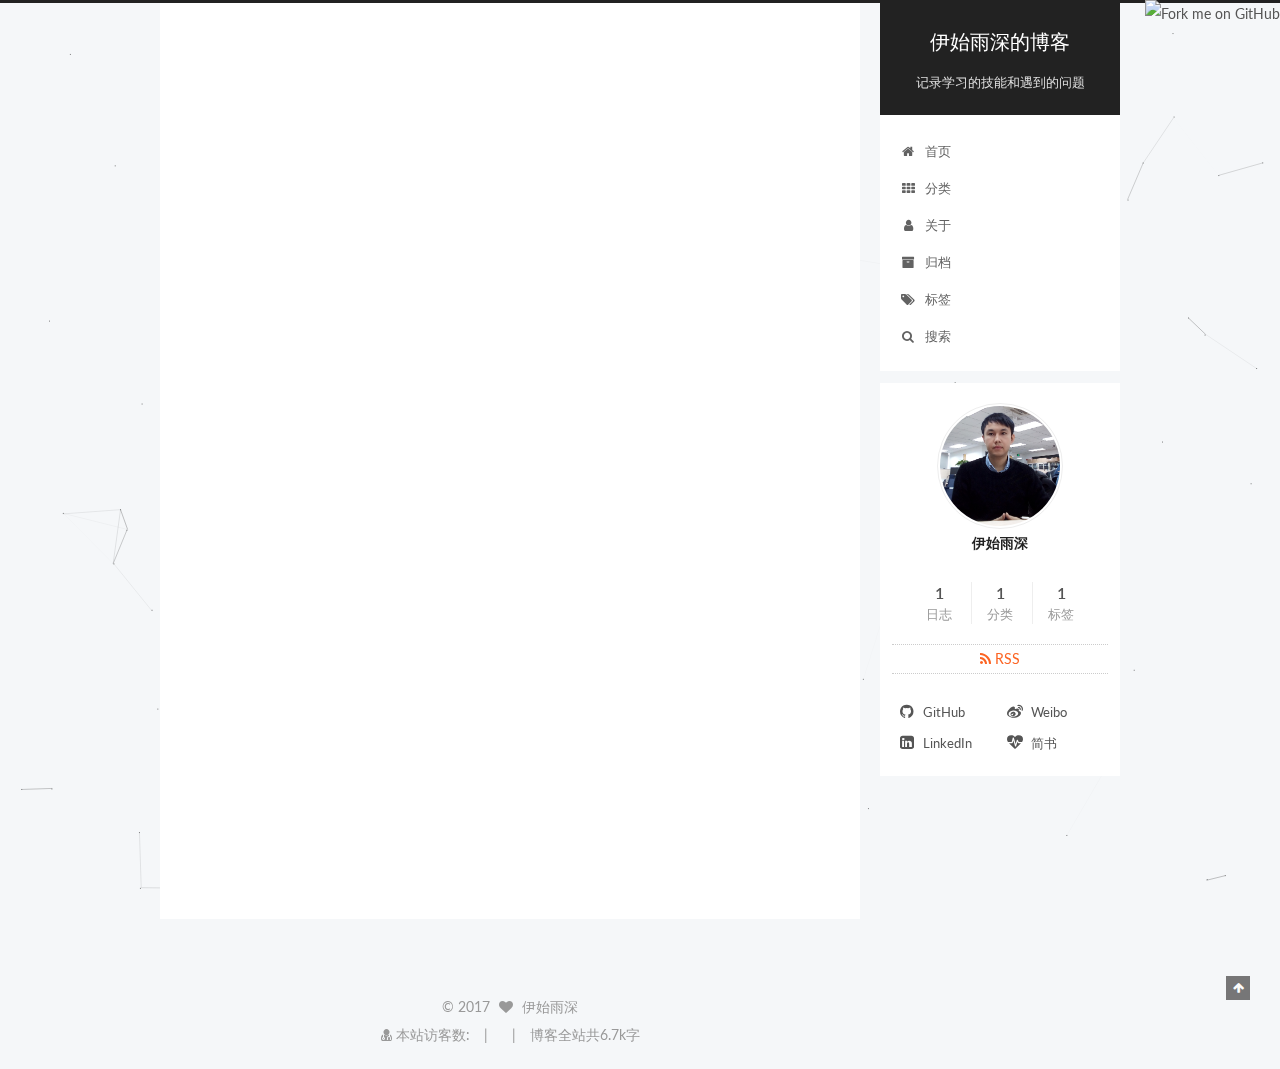
==== commit cee403d6: "Site updated: 2017-06-26 00:00:39" ====
--- a/index.html
+++ b/index.html
@@ -11,7 +11,7 @@
 <meta http-equiv="X-UA-Compatible" content="IE=edge" />
 <meta name="viewport" content="width=device-width, initial-scale=1, maximum-scale=1"/>
 <script src="//cdn.bootcss.com/pace/1.0.2/pace.min.js"></script>
-<link href="//cdn.bootcss.com/pace/1.0.2/themes/pink/pace-theme-flash.css" rel="stylesheet">
+<!--<link href="//cdn.bootcss.com/pace/1.0.2/themes/pink/pace-theme-flash.css" rel="stylesheet">-->
 
 <script>
     (function(){
@@ -691,6 +691,7 @@
 </div>
 
 
+<!--
 <div class="powered-by">
   由 <a class="theme-link" href="https://hexo.io">Hexo</a> 强力驱动
 </div>
@@ -701,9 +702,9 @@
     NexT.Pisces
   </a>
 </div>
-
-
-<!--
+-->
+
+
 <div class="powered-by">
   <i class="fa fa-user-md"></i><span id="busuanzi_container_site_uv">
     本站访客数:<span id="busuanzi_value_site_uv"></span>
@@ -714,7 +715,6 @@
   <div class="powered-by"></div>
   <span class="post-count">博客全站共6.7k字</span>
 </div>
--->
 
         
 
--- a/css/main.css
+++ b/css/main.css
@@ -1833,7 +1833,7 @@
   width: 4px;
   height: 4px;
   border-radius: 50%;
-  background: #8aff6e;
+  background: #8aff5d;
 }
 .links-of-blogroll {
   font-size: 13px;
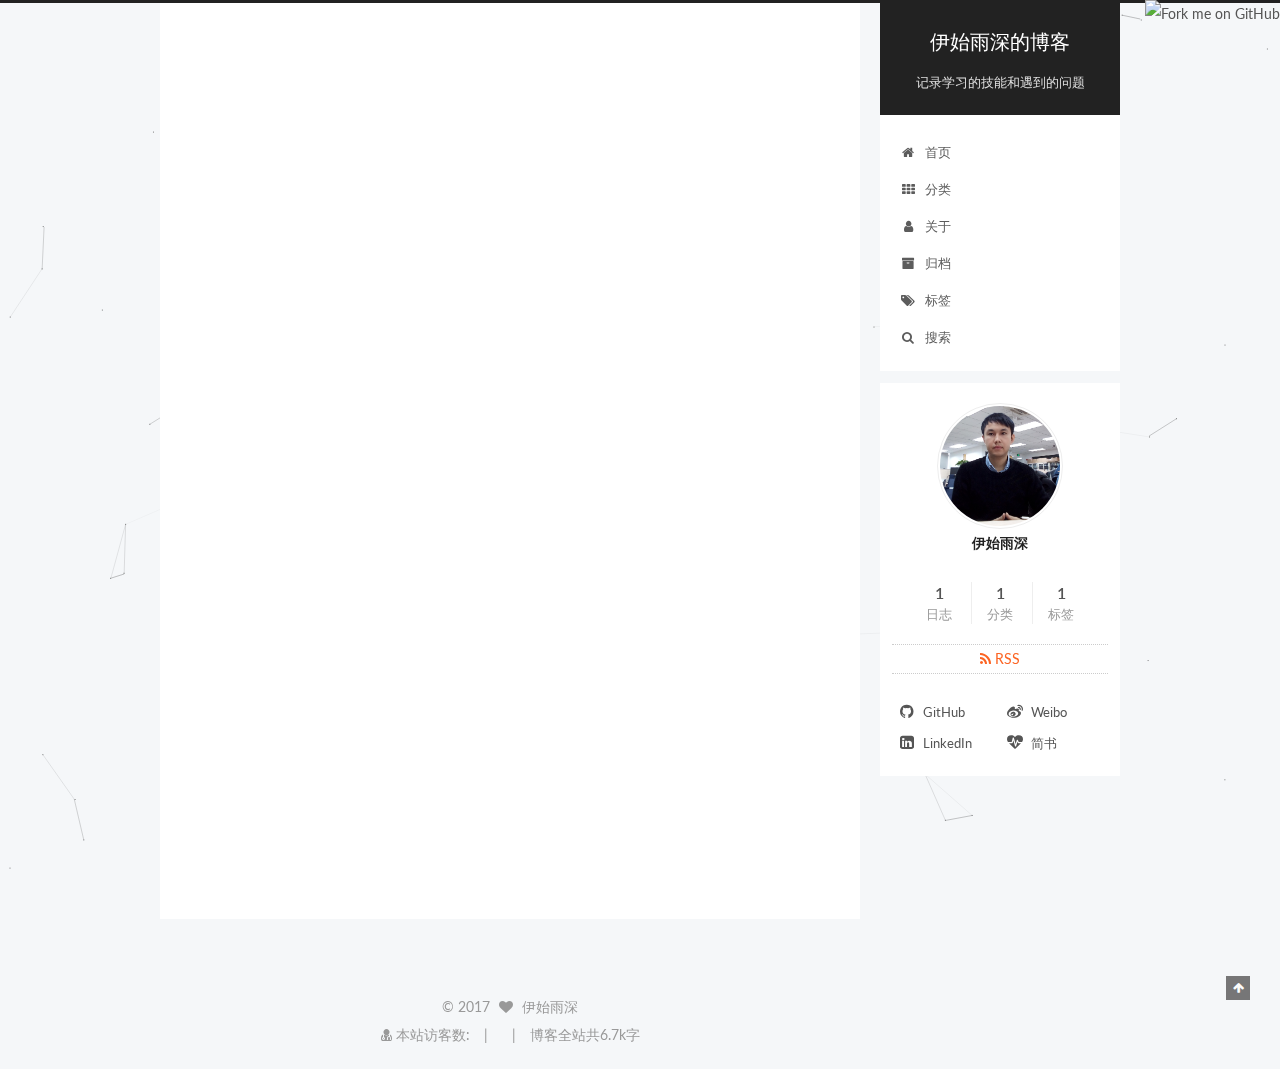
==== commit 5ffe35be: "Site updated: 2017-06-26 00:04:35" ====
--- a/index.html
+++ b/index.html
@@ -11,7 +11,7 @@
 <meta http-equiv="X-UA-Compatible" content="IE=edge" />
 <meta name="viewport" content="width=device-width, initial-scale=1, maximum-scale=1"/>
 <script src="//cdn.bootcss.com/pace/1.0.2/pace.min.js"></script>
-<!--<link href="//cdn.bootcss.com/pace/1.0.2/themes/pink/pace-theme-flash.css" rel="stylesheet">-->
+<link href="//cdn.bootcss.com/pace/1.0.2/themes/pink/pace-theme-flash.css" rel="stylesheet">
 
 <script>
     (function(){
--- a/css/main.css
+++ b/css/main.css
@@ -1833,7 +1833,7 @@
   width: 4px;
   height: 4px;
   border-radius: 50%;
-  background: #8aff5d;
+  background: #7841ff;
 }
 .links-of-blogroll {
   font-size: 13px;
